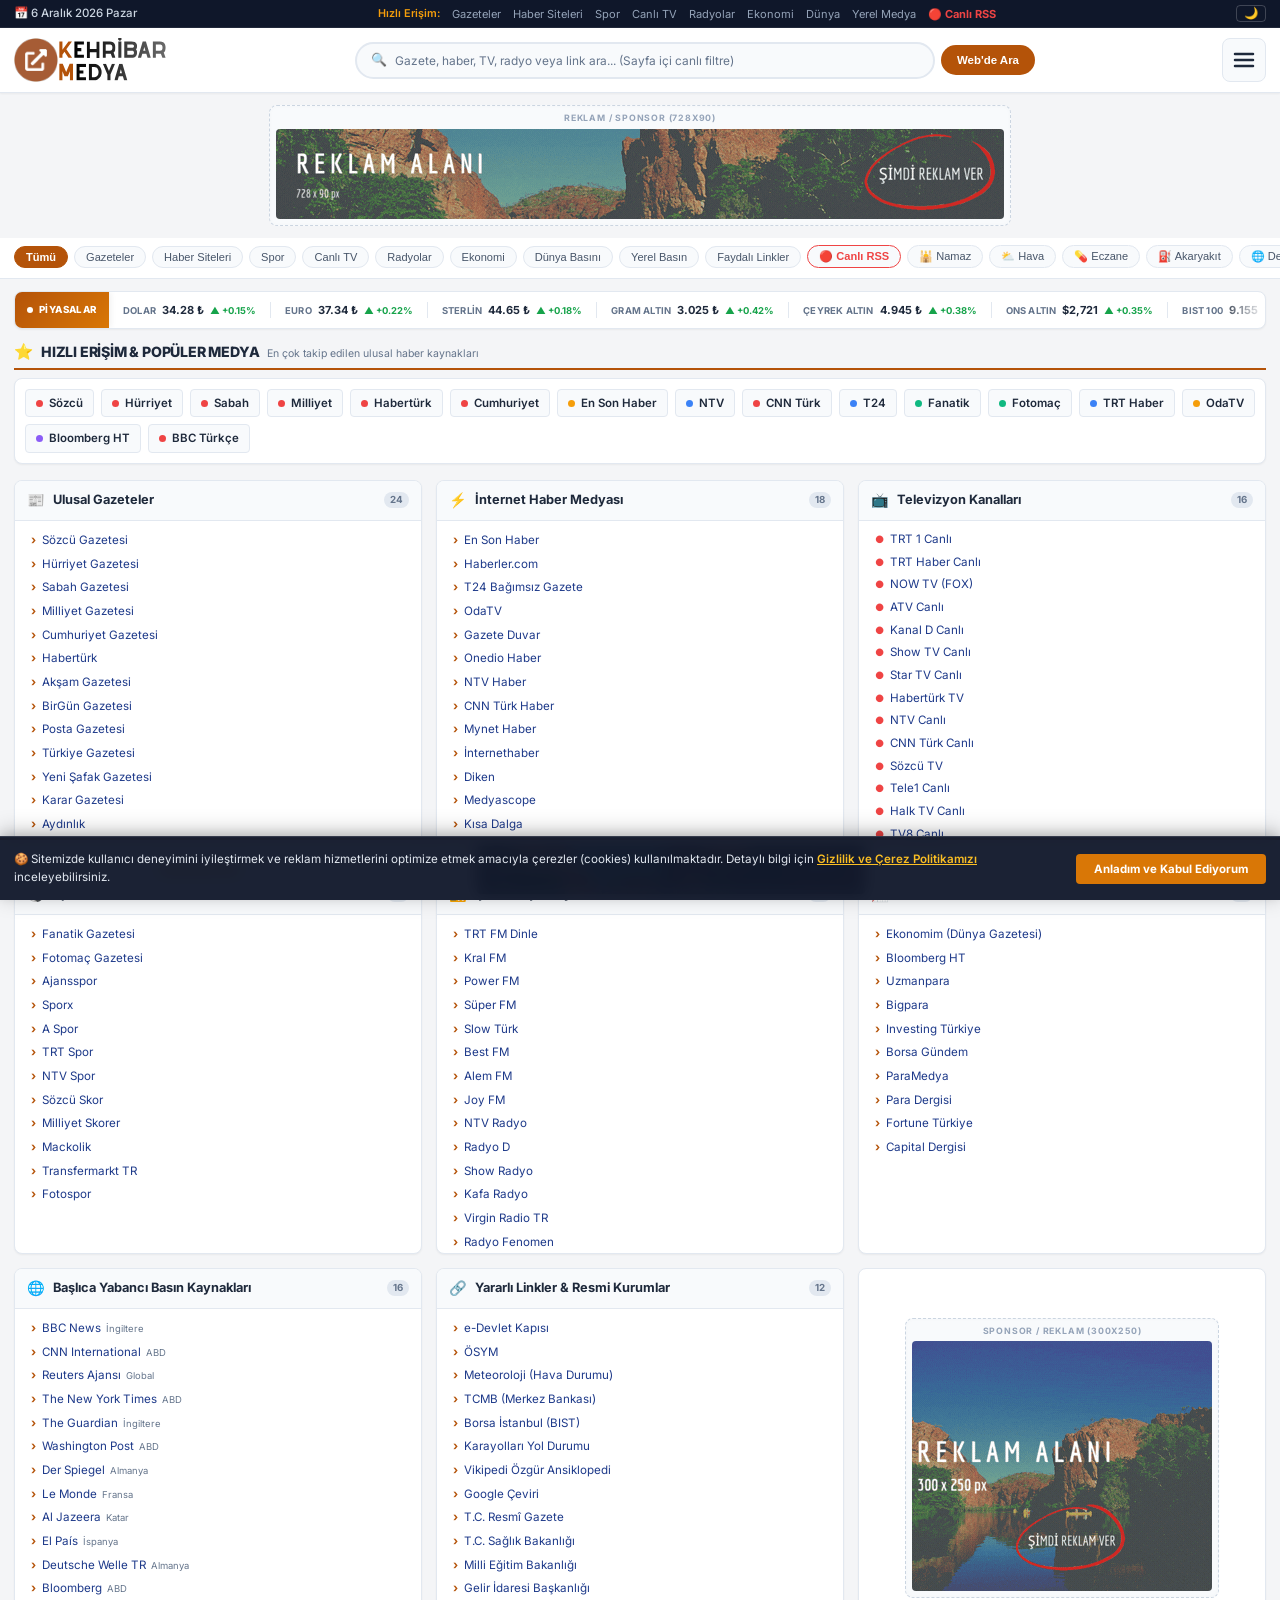
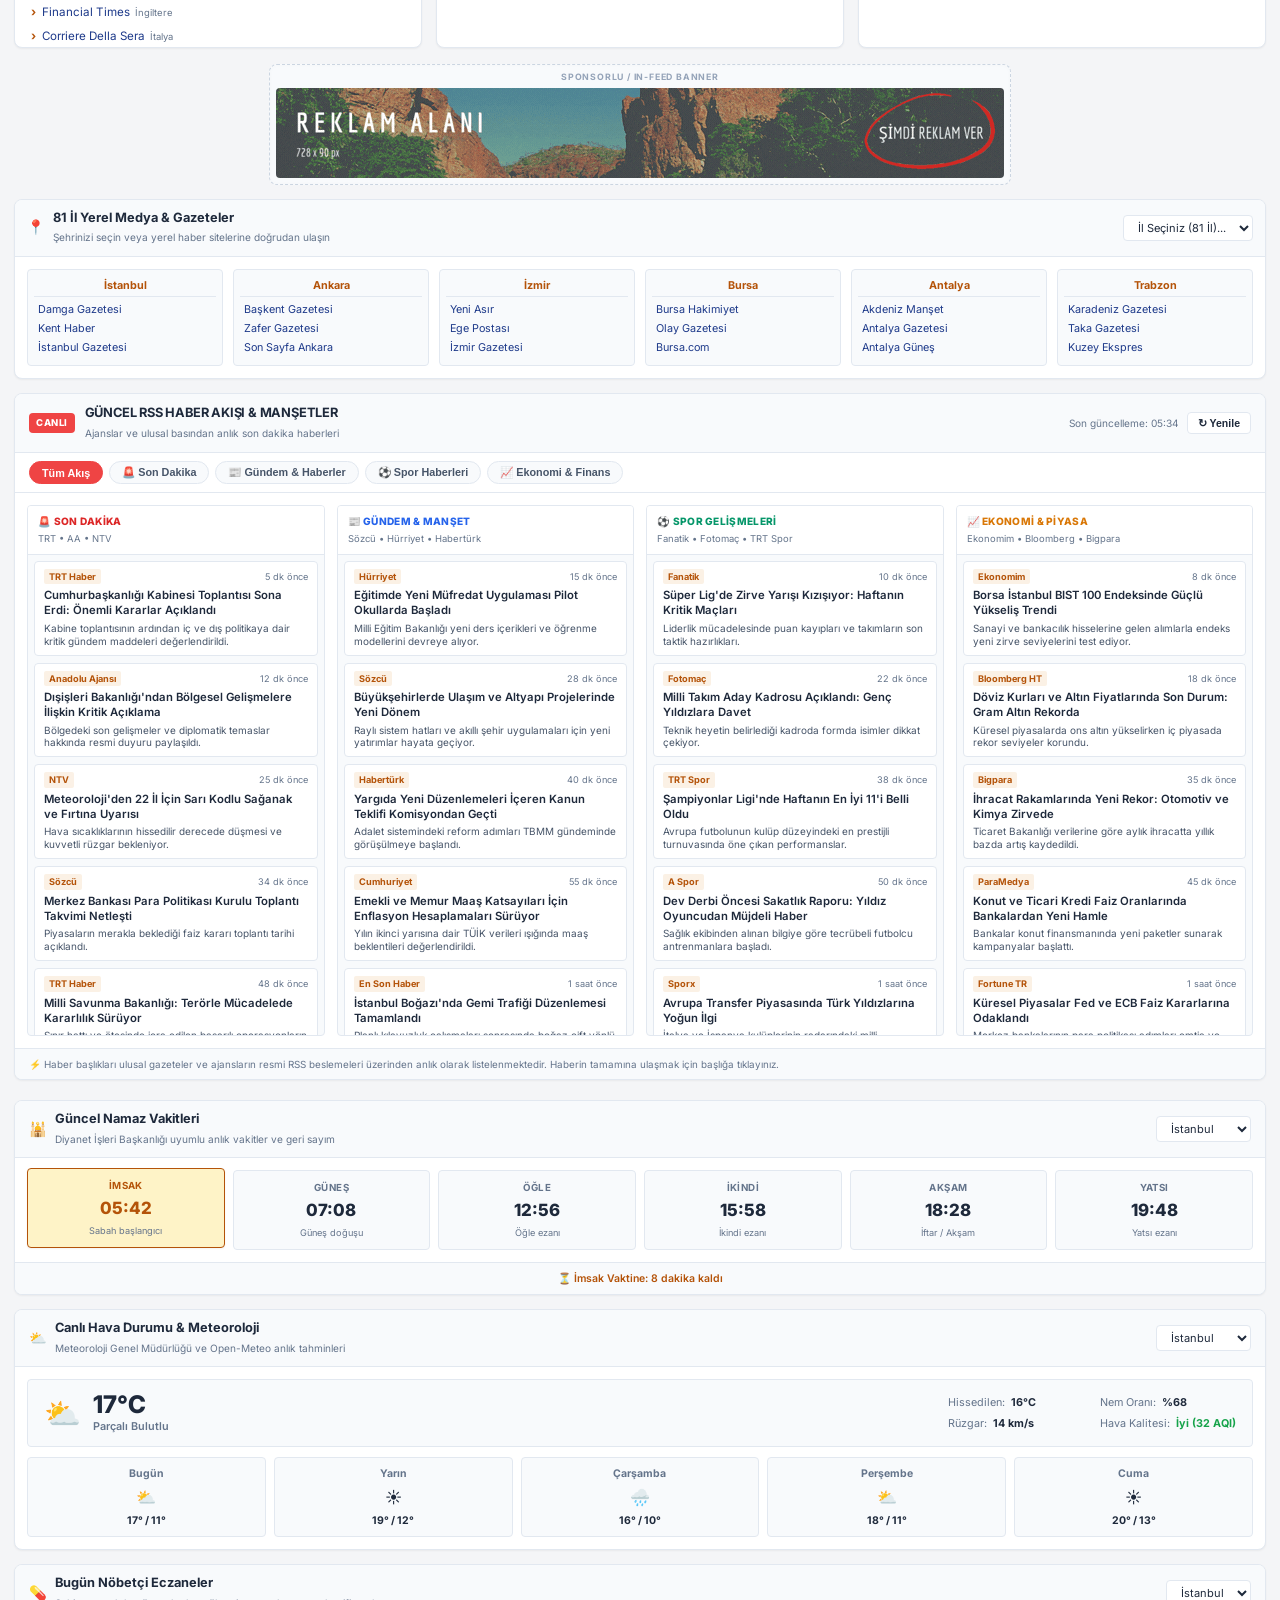
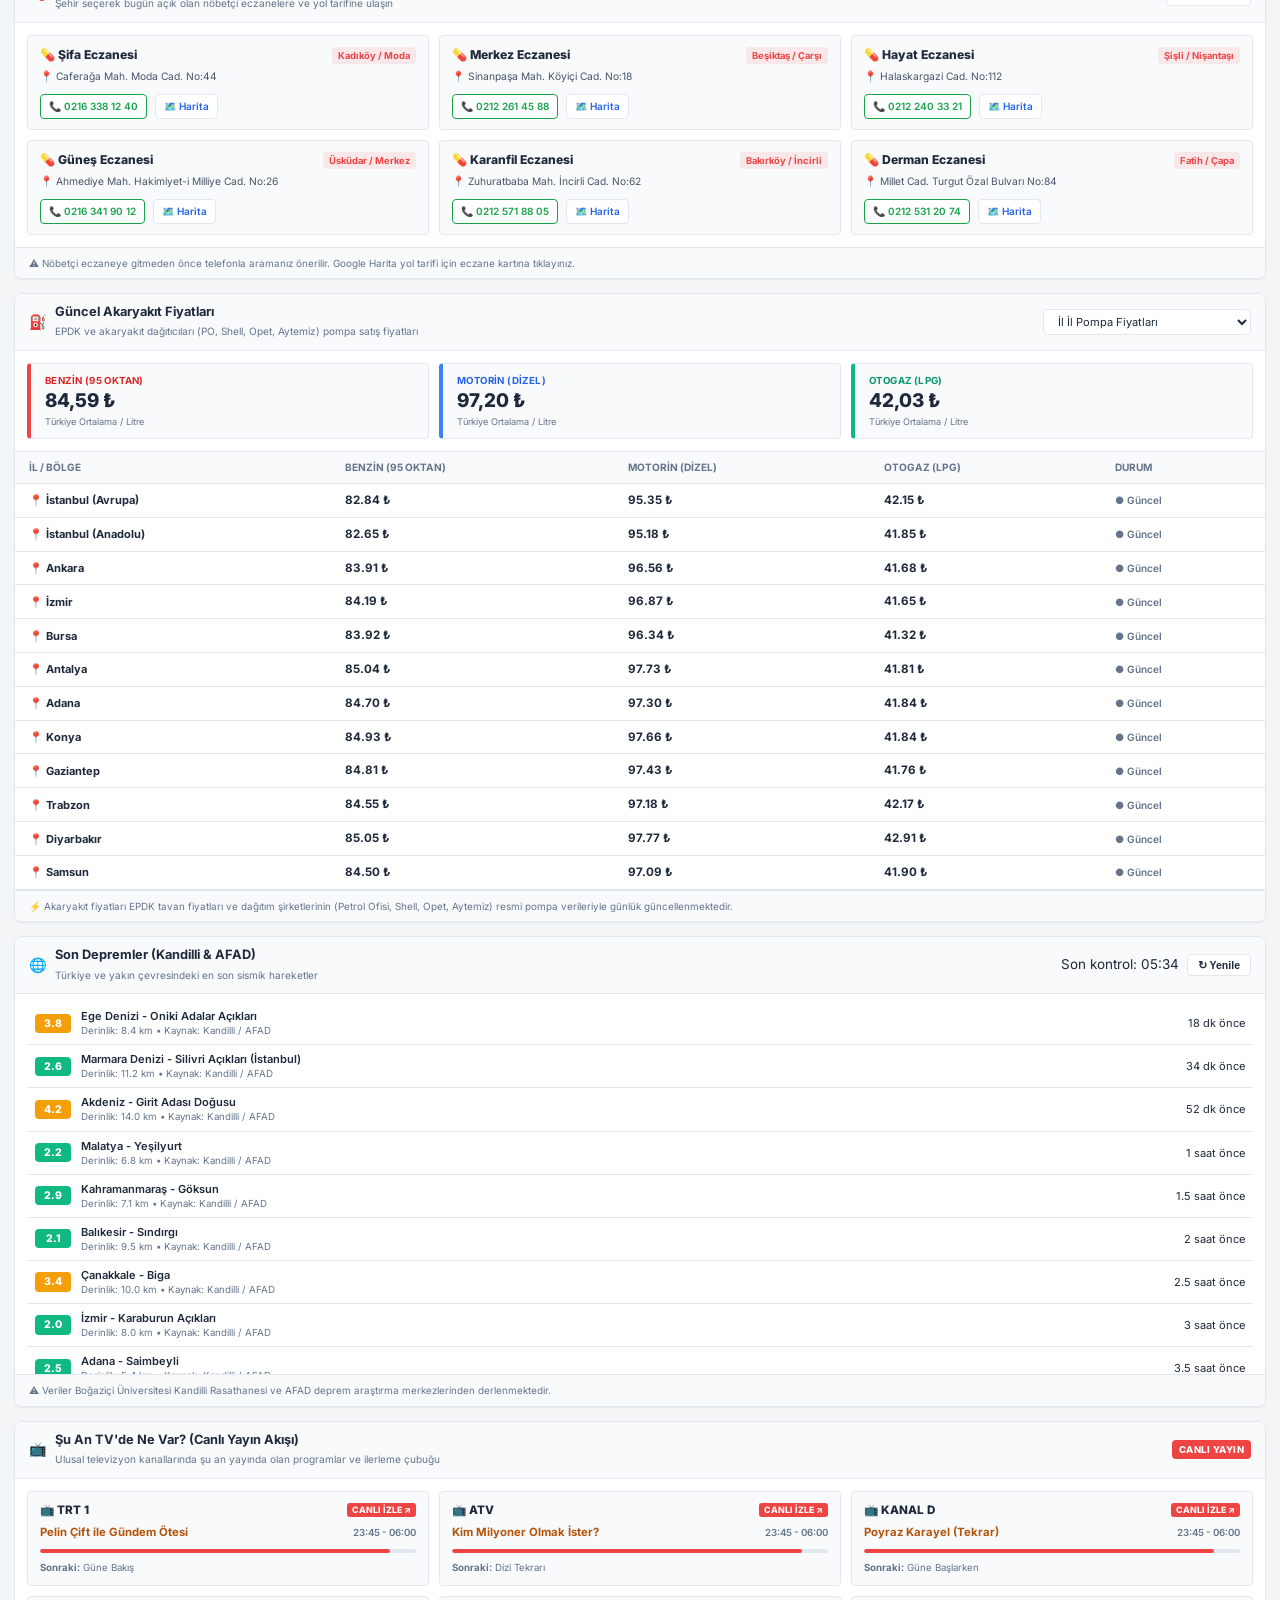
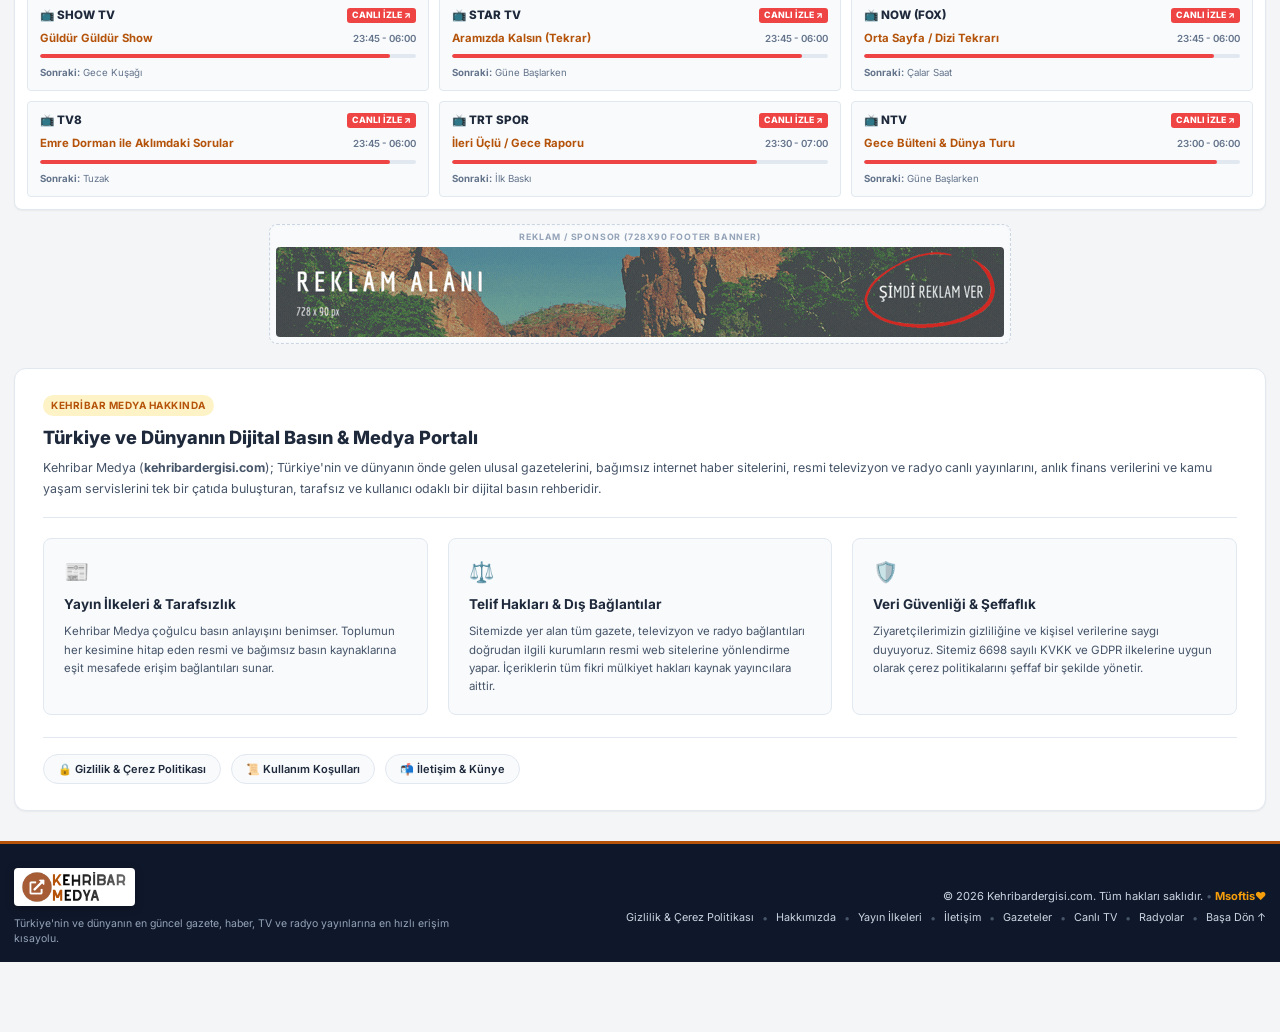
==== index.html @ aef040fc "feat: Google AdSense uyumlulugu icin gizlilik politikasi, hakkimizda bolumu ve cerez onayi eklendi" ====
<!DOCTYPE html>
<html lang="tr" prefix="og: https://ogp.me/ns#">
<head>
    <meta charset="UTF-8">
    <meta name="viewport" content="width=device-width, initial-scale=1.0, maximum-scale=5.0">
    <title>Kehribar Medya | Gazeteler, Canlı TV, Radyo ve Son Dakika Haber Portalı</title>
    
    <!-- Temel SEO Meta Etiketleri -->
    <meta name="description" content="Türkiye ve dünyanın en güncel ulusal gazeteleri, internet haber siteleri, canlı TV kanalları, online radyolar, borsa ve yaşam servislerine tek sayfadan ulaşın.">
    <meta name="keywords" content="gazeteler, haber siteleri, canlı tv izle, online radyo dinle, son dakika haberleri, spor basını, borsa döviz, namaz vakitleri, nöbetçi eczaneler, tv rehberi, kehribar medya, kehribar dergisi">
    <meta name="author" content="Kehribar Medya">
    <meta name="publisher" content="Kehribar Medya">
    <meta name="robots" content="index, follow, max-snippet:-1, max-image-preview:large, max-video-preview:-1">
    <meta name="googlebot" content="index, follow, max-snippet:-1, max-image-preview:large, max-video-preview:-1">
    <link rel="canonical" href="https://kehribardergisi.com/">
    <link rel="alternate" hreflang="tr" href="https://kehribardergisi.com/">
    <link rel="alternate" hreflang="x-default" href="https://kehribardergisi.com/">

    <!-- Mobil & PWA Ayarları -->
    <meta name="theme-color" content="#b45309">
    <meta name="mobile-web-app-capable" content="yes">
    <meta name="apple-mobile-web-app-capable" content="yes">
    <meta name="apple-mobile-web-app-status-bar-style" content="default">
    <meta name="apple-mobile-web-app-title" content="Kehribar">
    <meta name="format-detection" content="telephone=no">

    <!-- Open Graph (Facebook, WhatsApp, LinkedIn vb.) -->
    <meta property="og:locale" content="tr_TR">
    <meta property="og:type" content="website">
    <meta property="og:title" content="Kehribar Medya | Gazeteler, Canlı TV, Radyo ve Haber Portalı">
    <meta property="og:description" content="Türkiye ve dünyanın en güncel ulusal gazeteleri, internet haber siteleri, canlı TV kanalları, online radyolar ve borsa servislerine tek tıkla ulaşın.">
    <meta property="og:url" content="https://kehribardergisi.com/">
    <meta property="og:site_name" content="Kehribar Medya">
    <meta property="og:image" content="https://kehribardergisi.com/link.png">
    <meta property="og:image:secure_url" content="https://kehribardergisi.com/link.png">
    <meta property="og:image:width" content="512">
    <meta property="og:image:height" content="512">
    <meta property="og:image:alt" content="Kehribar Medya Logo ve İkonu">

    <!-- Twitter Cards (X) -->
    <meta name="twitter:card" content="summary_large_image">
    <meta name="twitter:title" content="Kehribar Medya | Gazeteler, Canlı TV, Radyo ve Haber Portalı">
    <meta name="twitter:description" content="Türkiye ve dünyanın en güncel ulusal gazeteleri, internet haber siteleri, canlı TV kanalları, online radyolar ve borsa servislerine tek tıkla ulaşın.">
    <meta name="twitter:image" content="https://kehribardergisi.com/link.png">
    <meta name="twitter:image:alt" content="Kehribar Medya Portalı">

    <!-- Google Fonts & Kaynak Önceliklendirmesi (Core Web Vitals) -->
    <link rel="preconnect" href="https://fonts.googleapis.com">
    <link rel="preconnect" href="https://fonts.gstatic.com" crossorigin>
    <link href="https://fonts.googleapis.com/css2?family=Inter:wght@400;500;600;700;800&display=swap" rel="stylesheet">
    <link rel="dns-prefetch" href="//pagead2.googlesyndication.com">
    <link rel="dns-prefetch" href="//api.open-meteo.com">
    <link rel="dns-prefetch" href="//api.aladhan.com">
    <link rel="dns-prefetch" href="//api.genelpara.com">

    <!-- Favicon & Mobil İkonlar -->
    <link rel="icon" type="image/png" href="link.png">
    <link rel="shortcut icon" type="image/png" href="link.png">
    <link rel="apple-touch-icon" href="link.png">

    <!-- Schema.org Yapılandırılmış Veri (JSON-LD - Google Rich Snippets & Knowledge Graph) -->
    <script type="application/ld+json">
    {
      "@context": "https://schema.org",
      "@graph": [
        {
          "@type": "WebSite",
          "@id": "https://kehribardergisi.com/#website",
          "url": "https://kehribardergisi.com/",
          "name": "Kehribar Medya",
          "alternateName": ["Kehribar Dergisi", "Kehribar Gazeteler ve Medya Portalı"],
          "description": "Türkiye ve dünya gündemine tek sayfadan ulaşın. Ulusal gazeteler, internet haber siteleri, canlı TV kanalları, online radyolar ve borsa.",
          "inLanguage": "tr",
          "potentialAction": {
            "@type": "SearchAction",
            "target": {
              "@type": "EntryPoint",
              "urlTemplate": "https://kehribardergisi.com/?q={search_term_string}"
            },
            "query-input": "required name=search_term_string"
          }
        },
        {
          "@type": "NewsMediaOrganization",
          "@id": "https://kehribardergisi.com/#organization",
          "name": "Kehribar Medya",
          "url": "https://kehribardergisi.com/",
          "logo": {
            "@type": "ImageObject",
            "url": "https://kehribardergisi.com/logo.svg",
            "width": 350,
            "height": 100
          },
          "sameAs": [
            "https://msoftis.github.io/page/"
          ]
        },
        {
          "@type": "ItemList",
          "@id": "https://kehribardergisi.com/#categories",
          "name": "Kehribar Medya Ana Kategorileri",
          "itemListElement": [
            {
              "@type": "SiteNavigationElement",
              "position": 1,
              "name": "Ulusal Gazeteler",
              "url": "https://kehribardergisi.com/#ulusal-gazeteler"
            },
            {
              "@type": "SiteNavigationElement",
              "position": 2,
              "name": "İnternet Haber Siteleri",
              "url": "https://kehribardergisi.com/#haber-siteleri"
            },
            {
              "@type": "SiteNavigationElement",
              "position": 3,
              "name": "Spor Basını",
              "url": "https://kehribardergisi.com/#spor-basini"
            },
            {
              "@type": "SiteNavigationElement",
              "position": 4,
              "name": "Canlı TV Kanalları",
              "url": "https://kehribardergisi.com/#canli-tv"
            },
            {
              "@type": "SiteNavigationElement",
              "position": 5,
              "name": "Çevrim İçi Radyolar",
              "url": "https://kehribardergisi.com/#radyolar"
            },
            {
              "@type": "SiteNavigationElement",
              "position": 6,
              "name": "Ekonomi & Finans",
              "url": "https://kehribardergisi.com/#ekonomi"
            },
            {
              "@type": "SiteNavigationElement",
              "position": 7,
              "name": "Canlı RSS Haber Akışı",
              "url": "https://kehribardergisi.com/#canli-rss"
            },
            {
              "@type": "SiteNavigationElement",
              "position": 8,
              "name": "Namaz Vakitleri",
              "url": "https://kehribardergisi.com/#namaz-vakitleri"
            },
            {
              "@type": "SiteNavigationElement",
              "position": 9,
              "name": "Hava Durumu",
              "url": "https://kehribardergisi.com/#hava-durumu"
            },
            {
              "@type": "SiteNavigationElement",
              "position": 10,
              "name": "Nöbetçi Eczaneler",
              "url": "https://kehribardergisi.com/#nobetci-eczaneler"
            },
            {
              "@type": "SiteNavigationElement",
              "position": 11,
              "name": "Akaryakıt Fiyatları",
              "url": "https://kehribardergisi.com/#akaryakit-fiyatlari"
            },
            {
              "@type": "SiteNavigationElement",
              "position": 12,
              "name": "Son Depremler",
              "url": "https://kehribardergisi.com/#son-depremler"
            },
            {
              "@type": "SiteNavigationElement",
              "position": 13,
              "name": "TV Rehberi",
              "url": "https://kehribardergisi.com/#tv-rehberi"
            }
          ]
        }
      ]
    }
    </script>

    <!-- CSS -->
    <link rel="stylesheet" href="style.css?v=3.1">
    
    <!-- Google AdSense Otomatik Reklamlar & Doğrulama -->
    <script async src="https://pagead2.googlesyndication.com/pagead/js/adsbygoogle.js?client=ca-pub-2401373246538934" crossorigin="anonymous"></script>
</head>
<body data-theme="light">

    <!-- ÜST BİLGİ & DUYURU ÇUBUĞU -->
    <div class="top-ticker-bar">
        <div class="container ticker-inner">
            <div class="ticker-date" id="current-date">Yükleniyor...</div>
            <div class="ticker-links">
                <span class="ticker-badge">Hızlı Erişim:</span>
                <a href="#ulusal-gazeteler">Gazeteler</a>
                <a href="#haber-siteleri">Haber Siteleri</a>
                <a href="#spor-basini">Spor</a>
                <a href="#canli-tv">Canlı TV</a>
                <a href="#radyolar">Radyolar</a>
                <a href="#ekonomi">Ekonomi</a>
                <a href="#dunya-basini">Dünya</a>
                <a href="#yerel-basin">Yerel Medya</a>
                <a href="#canli-rss" style="color: #ef4444; font-weight: 700;">🔴 Canlı RSS</a>
            </div>
            <div class="ticker-right">
                <button id="theme-toggle" class="theme-toggle-btn" title="Karanlık/Aydınlık Tema Değiştir">🌙</button>
            </div>
        </div>
    </div>

    <!-- ANA HEADER BÖLÜMÜ -->
    <header class="main-header sticky-header">
        <div class="container header-container">
            
            <!-- EN SOLDA ŞIK BAŞLIK -->
            <div class="header-brand">
                <a href="./" class="brand-link" title="Kehribar Medya Ana Sayfa">
                    <img src="logo.svg?v=2" alt="Kehribar Medya" class="brand-logo-img">
                </a>
                <h1 class="visually-hidden">Kehribar Medya | Gazeteler, Canlı TV, İnternet Haber Siteleri ve Medya Portalı</h1>
            </div>

            <!-- ORTADA UZUN ARAMA ALANI -->
            <div class="header-search">
                <form id="search-form" class="search-form" onsubmit="event.preventDefault(); handleWebSearch();">
                    <div class="search-input-wrapper">
                        <span class="search-icon">🔍</span>
                        <input 
                            type="search" 
                            id="global-search" 
                            class="search-input" 
                            placeholder="Gazete, haber, TV, radyo veya link ara... (Sayfa içi canlı filtre)" 
                            autocomplete="off"
                            spellcheck="false"
                        >
                        <button type="button" id="search-clear" class="search-clear" title="Temizle" style="display: none;">✕</button>
                    </div>
                    <button type="submit" class="search-btn" title="Google'da Ara">Web'de Ara</button>
                </form>
                <div id="search-counter" class="search-counter" style="display: none;"></div>
            </div>

            <!-- EN SAĞDA SATILIK ETİKETİ & HAMBURGER MENÜ -->
            <div class="header-actions">
                <button type="button" id="sale-badge-btn" class="domain-sale-badge" style="display: none !important;" title="Bu alan adı ve portal satılıktır (49$) - Detayları ve teklifi gör">
                    <span class="sale-pulse"></span>
                    <span class="sale-tag">SATILIK</span>
                    <strong class="sale-price">49$</strong>
                </button>
                <button id="menu-btn" class="hamburger-btn" aria-label="Menü" title="Menü">
                    <svg class="hamburger-icon" width="24" height="24" viewBox="0 0 24 24" fill="none" stroke="currentColor" stroke-width="2.5" stroke-linecap="round" stroke-linejoin="round">
                        <line x1="3" y1="6" x2="21" y2="6"></line>
                        <line x1="3" y1="12" x2="21" y2="12"></line>
                        <line x1="3" y1="18" x2="21" y2="18"></line>
                    </svg>
                </button>
            </div>

        </div>
    </header>

    <!-- SLIDE-OVER YAN MENÜ (DRAWER) -->
    <div id="menu-backdrop" class="menu-backdrop"></div>
    <aside id="side-drawer" class="side-drawer" aria-hidden="true">
        <div class="drawer-header">
            <div class="drawer-title">
                <img src="logo.svg?v=2" alt="Kehribar Medya" class="drawer-logo-img">
            </div>
            <button id="menu-close" class="drawer-close-btn" aria-label="Menüyü Kapat">✕</button>
        </div>
        <div class="drawer-body">
            <!-- HAMBURGER MENÜ İÇİ CANLI ARAMA ALANI (MOBİL İÇİN BİRİNCİL) -->
            <div class="drawer-search-section">
                <form id="drawer-search-form" class="drawer-search-form" onsubmit="event.preventDefault(); handleDrawerWebSearch();">
                    <div class="drawer-input-wrapper">
                        <span class="drawer-search-icon">🔍</span>
                        <input 
                            type="search" 
                            id="drawer-search" 
                            class="drawer-search-input" 
                            placeholder="Site, gazete, haber veya link ara..." 
                            autocomplete="off"
                            spellcheck="false"
                        >
                        <button type="button" id="drawer-search-clear" class="drawer-search-clear" title="Temizle" style="display: none;">✕</button>
                    </div>
                    <button type="submit" class="drawer-search-btn" title="Web'de Ara">Ara</button>
                </form>
                <div id="drawer-search-counter" class="drawer-search-counter" style="display: none;"></div>
            </div>

            <div class="drawer-section">
                <h4>Medya Kategorileri</h4>
                <ul class="drawer-nav">
                    <li><a href="#populer" class="drawer-link"><span class="nav-ico">⭐</span> En Popüler Kısayollar</a></li>
                    <li><a href="#ulusal-gazeteler" class="drawer-link"><span class="nav-ico">📰</span> Ulusal Gazeteler</a></li>
                    <li><a href="#haber-siteleri" class="drawer-link"><span class="nav-ico">⚡</span> İnternet Haber Medyası</a></li>
                    <li><a href="#spor-basini" class="drawer-link"><span class="nav-ico">⚽</span> Spor Gazeteleri & Siteleri</a></li>
                    <li><a href="#canli-tv" class="drawer-link"><span class="nav-ico">📺</span> Canlı TV Kanalları</a></li>
                    <li><a href="#radyolar" class="drawer-link"><span class="nav-ico">📻</span> Çevrim İçi Radyolar</a></li>
                    <li><a href="#ekonomi" class="drawer-link"><span class="nav-ico">📈</span> Ekonomi & Finans</a></li>
                    <li><a href="#dunya-basini" class="drawer-link"><span class="nav-ico">🌐</span> Başlıca Yabancı Basın</a></li>
                    <li><a href="#yerel-basin" class="drawer-link"><span class="nav-ico">📍</span> 81 İl Yerel Medya Fihristi</a></li>
                    <li><a href="#yararli-linkler" class="drawer-link"><span class="nav-ico">🔗</span> Yararlı Linkler & Resmi Siteler</a></li>
                    <li><a href="#canli-rss" class="drawer-link" style="color: #ef4444; font-weight: 700;"><span class="nav-ico">🔴</span> Canlı RSS Haber Akışı</a></li>
                    <li><a href="#namaz-vakitleri" class="drawer-link"><span class="nav-ico">🕌</span> Namaz Vakitleri</a></li>
                    <li><a href="#hava-durumu" class="drawer-link"><span class="nav-ico">⛅</span> Hava Durumu</a></li>
                    <li><a href="#nobetci-eczane" class="drawer-link"><span class="nav-ico">💊</span> Nöbetçi Eczaneler</a></li>
                    <li><a href="#akaryakit-fiyatlari" class="drawer-link"><span class="nav-ico">⛽</span> Akaryakıt Fiyatları</a></li>
                    <li><a href="#son-depremler" class="drawer-link"><span class="nav-ico">🌐</span> Son Depremler</a></li>
                    <li><a href="#tv-rehberi" class="drawer-link"><span class="nav-ico">📺</span> TV Rehberi (Şu An TV'de)</a></li>
                </ul>
            </div>

            <div class="drawer-section">
                <h4>Sayfa Özellikleri</h4>
                <div class="drawer-feature-box">
                    <p><strong>Tek Tıkla Erişim:</strong> Tüm haber ve medya kaynaklarına aracı olmadan doğrudan ulaşın.</p>
                    <p><strong>Canlı Filtreleme:</strong> Arama kutusuna yazarak aradığınız siteyi saniyeler içinde bulun.</p>
                </div>
            </div>

            <div class="drawer-section ad-info-section drawer-sale-box" style="display: none !important;">
                <h4>Alan Adı & Web Sitesi Satışı</h4>
                <p><strong>kehribardergisi.com</strong> alan adı ve tüm medya portalı <strong>49$</strong> bedelle satışta!</p>
                <button type="button" id="drawer-sale-btn" class="drawer-btn open-sale-modal">Satılık Detaylarını İncele (49$)</button>
            </div>
        </div>
        <div class="drawer-footer">
            <span>&copy; 2026 Kehribar Medya Portalı</span>
        </div>
    </aside>

    <!-- ÜST GOOGLE ADSENSE ALANI (728x90 Leaderboard / Responsive) -->
    <div id="ad-top-leaderboard-container" class="container ad-wrapper ad-top-leaderboard">
        <div class="ad-card">
            <div class="ad-tag">REKLAM / ADSENSE (728x90)</div>
            <div class="ad-content ad-728x90">
                <!-- Google AdSense Kodu Buraya Yerleştirilir -->
                <ins class="adsbygoogle"
                     style="display:block"
                     data-ad-client="ca-pub-2401373246538934"
                     data-ad-slot="1234567890"
                     data-ad-format="horizontal"
                     data-full-width-responsive="true"></ins>
                <div class="ad-placeholder-text">
                    <strong>Google AdSense Leaderboard Alanı</strong>
                    <span>(Yüksek Tıklanma Oranlı Üst Reklam Bölgesi)</span>
                </div>
            </div>
        </div>
    </div>

    <!-- HIZLI KATEGORİ BUTONLARI (SUB-NAV CHIPS) -->
    <nav class="category-nav-bar">
        <div class="container category-chips">
            <button class="chip active" data-filter="all">Tümü</button>
            <button class="chip" data-filter="gazeteler">Gazeteler</button>
            <button class="chip" data-filter="haberler">Haber Siteleri</button>
            <button class="chip" data-filter="spor">Spor</button>
            <button class="chip" data-filter="tv">Canlı TV</button>
            <button class="chip" data-filter="radyo">Radyolar</button>
            <button class="chip" data-filter="ekonomi">Ekonomi</button>
            <button class="chip" data-filter="yabanci">Dünya Basını</button>
            <button class="chip" data-filter="yerel">Yerel Basın</button>
            <button class="chip" data-filter="yararli">Faydalı Linkler</button>
            <button class="chip chip-rss" data-filter="rss" style="border-color: #ef4444; color: #ef4444; font-weight: 700;">🔴 Canlı RSS</button>
            <button class="chip" data-filter="namaz">🕌 Namaz</button>
            <button class="chip" data-filter="hava">⛅ Hava</button>
            <button class="chip" data-filter="eczane">💊 Eczane</button>
            <button class="chip" data-filter="akaryakit">⛽ Akaryakıt</button>
            <button class="chip" data-filter="deprem">🌐 Deprem</button>
            <button class="chip" data-filter="tvrehber">📺 TV Rehberi</button>
        </div>
    </nav>

    <!-- ANA İÇERİK DÜZENİ -->
    <main class="main-content container">

        <!-- CANLI PİYASA VERİLERİ BANDI (SAĞDAN SOLA KESİNTİSİZ AKIŞ) -->
        <div id="market-ticker-section" class="market-ticker-section">
            <div class="market-badge">
                <span class="market-live-dot"></span>
                <span class="market-badge-title">PİYASALAR</span>
            </div>
            <div class="market-marquee-viewport">
                <div id="market-track" class="market-marquee-track">
                    <!-- Dinamik Piyasa Verileri Yüklenecek -->
                </div>
            </div>
        </div>

        <!-- EN ÇOK ZİYARET EDİLENLER / POPÜLER VİTRİN -->
        <section id="populer" class="portal-section" data-category="populer">
            <div class="section-header">
                <span class="section-icon">⭐</span>
                <h2 class="section-title">Hızlı Erişim & Popüler Medya</h2>
                <span class="section-desc">En çok takip edilen ulusal haber kaynakları</span>
            </div>
            <div class="quick-links-grid">
                <a href="https://www.sozcu.com.tr/" target="_blank" rel="noopener noreferrer" class="quick-pill"><span class="dot red"></span>Sözcü</a>
                <a href="https://www.hurriyet.com.tr/" target="_blank" rel="noopener noreferrer" class="quick-pill"><span class="dot red"></span>Hürriyet</a>
                <a href="https://www.sabah.com.tr/" target="_blank" rel="noopener noreferrer" class="quick-pill"><span class="dot red"></span>Sabah</a>
                <a href="https://www.milliyet.com.tr/" target="_blank" rel="noopener noreferrer" class="quick-pill"><span class="dot red"></span>Milliyet</a>
                <a href="https://www.haberturk.com/" target="_blank" rel="noopener noreferrer" class="quick-pill"><span class="dot red"></span>Habertürk</a>
                <a href="https://www.cumhuriyet.com.tr/" target="_blank" rel="noopener noreferrer" class="quick-pill"><span class="dot red"></span>Cumhuriyet</a>
                <a href="https://www.ensonhaber.com/" target="_blank" rel="noopener noreferrer" class="quick-pill"><span class="dot amber"></span>En Son Haber</a>
                <a href="https://www.ntv.com.tr/" target="_blank" rel="noopener noreferrer" class="quick-pill"><span class="dot blue"></span>NTV</a>
                <a href="https://www.cnnturk.com/" target="_blank" rel="noopener noreferrer" class="quick-pill"><span class="dot red"></span>CNN Türk</a>
                <a href="https://t24.com.tr/" target="_blank" rel="noopener noreferrer" class="quick-pill"><span class="dot blue"></span>T24</a>
                <a href="https://www.fanatik.com.tr/" target="_blank" rel="noopener noreferrer" class="quick-pill"><span class="dot green"></span>Fanatik</a>
                <a href="https://www.fotomac.com.tr/" target="_blank" rel="noopener noreferrer" class="quick-pill"><span class="dot green"></span>Fotomaç</a>
                <a href="https://www.trthaber.com/" target="_blank" rel="noopener noreferrer" class="quick-pill"><span class="dot blue"></span>TRT Haber</a>
                <a href="https://www.odatv.com/" target="_blank" rel="noopener noreferrer" class="quick-pill"><span class="dot amber"></span>OdaTV</a>
                <a href="https://www.bloomberght.com/" target="_blank" rel="noopener noreferrer" class="quick-pill"><span class="dot purple"></span>Bloomberg HT</a>
                <a href="https://www.bbc.com/turkce" target="_blank" rel="noopener noreferrer" class="quick-pill"><span class="dot red"></span>BBC Türkçe</a>
            </div>
        </section>

        <!-- PORTAL 3 SÜTUNLU EŞİT BOYUTLU KARTLAR DÜZENİ -->
        <div class="portal-grid-layout">

            <!-- KUTU 1: ULUSAL GAZETELER -->
            <section id="ulusal-gazeteler" class="portal-card" data-category="gazeteler">
                <div class="card-head">
                    <span class="card-icon">📰</span>
                    <h3>Ulusal Gazeteler</h3>
                    <span class="badge-count">24</span>
                </div>
                <div class="link-list dense-list">
                    <a href="https://www.sozcu.com.tr/" target="_blank" rel="noopener noreferrer" class="media-link"><span class="bullet">›</span>Sözcü Gazetesi</a>
                    <a href="https://www.hurriyet.com.tr/" target="_blank" rel="noopener noreferrer" class="media-link"><span class="bullet">›</span>Hürriyet Gazetesi</a>
                    <a href="https://www.sabah.com.tr/" target="_blank" rel="noopener noreferrer" class="media-link"><span class="bullet">›</span>Sabah Gazetesi</a>
                    <a href="https://www.milliyet.com.tr/" target="_blank" rel="noopener noreferrer" class="media-link"><span class="bullet">›</span>Milliyet Gazetesi</a>
                    <a href="https://www.cumhuriyet.com.tr/" target="_blank" rel="noopener noreferrer" class="media-link"><span class="bullet">›</span>Cumhuriyet Gazetesi</a>
                    <a href="https://www.haberturk.com/" target="_blank" rel="noopener noreferrer" class="media-link"><span class="bullet">›</span>Habertürk</a>
                    <a href="https://www.aksam.com.tr/" target="_blank" rel="noopener noreferrer" class="media-link"><span class="bullet">›</span>Akşam Gazetesi</a>
                    <a href="https://www.birgun.net/" target="_blank" rel="noopener noreferrer" class="media-link"><span class="bullet">›</span>BirGün Gazetesi</a>
                    <a href="https://www.posta.com.tr/" target="_blank" rel="noopener noreferrer" class="media-link"><span class="bullet">›</span>Posta Gazetesi</a>
                    <a href="https://www.turkiyegazetesi.com.tr/" target="_blank" rel="noopener noreferrer" class="media-link"><span class="bullet">›</span>Türkiye Gazetesi</a>
                    <a href="https://www.yenisafak.com/" target="_blank" rel="noopener noreferrer" class="media-link"><span class="bullet">›</span>Yeni Şafak Gazetesi</a>
                    <a href="https://www.karar.com/" target="_blank" rel="noopener noreferrer" class="media-link"><span class="bullet">›</span>Karar Gazetesi</a>
                    <a href="https://www.aydinlik.com.tr/" target="_blank" rel="noopener noreferrer" class="media-link"><span class="bullet">›</span>Aydınlık</a>
                    <a href="https://www.takvim.com.tr/" target="_blank" rel="noopener noreferrer" class="media-link"><span class="bullet">›</span>Takvim Gazetesi</a>
                    <a href="https://www.evrensel.net/" target="_blank" rel="noopener noreferrer" class="media-link"><span class="bullet">›</span>Evrensel Gazetesi</a>
                    <a href="https://www.yeniakit.com.tr/" target="_blank" rel="noopener noreferrer" class="media-link"><span class="bullet">›</span>Yeni Akit Gazetesi</a>
                    <a href="https://www.milligazete.com.tr/" target="_blank" rel="noopener noreferrer" class="media-link"><span class="bullet">›</span>Milli Gazete</a>
                    <a href="https://www.turkgun.com/" target="_blank" rel="noopener noreferrer" class="media-link"><span class="bullet">›</span>Türkgün Gazetesi</a>
                    <a href="https://www.korkusuz.com.tr/" target="_blank" rel="noopener noreferrer" class="media-link"><span class="bullet">›</span>Korkusuz Gazetesi</a>
                    <a href="https://www.yenicaggazetesi.com.tr/" target="_blank" rel="noopener noreferrer" class="media-link"><span class="bullet">›</span>Yeniçağ Gazetesi</a>
                    <a href="https://www.yeniasya.com.tr/" target="_blank" rel="noopener noreferrer" class="media-link"><span class="bullet">›</span>Yeni Asya Gazetesi</a>
                    <a href="https://www.yenimesaj.com.tr/" target="_blank" rel="noopener noreferrer" class="media-link"><span class="bullet">›</span>Yeni Mesaj Gazetesi</a>
                    <a href="https://www.stargazete.com/" target="_blank" rel="noopener noreferrer" class="media-link"><span class="bullet">›</span>Star Gazetesi</a>
                    <a href="https://www.dirilispostasi.com/" target="_blank" rel="noopener noreferrer" class="media-link"><span class="bullet">›</span>Diriliş Postası</a>
                </div>
            </section>

            <!-- KUTU 2: İNTERNET HABER MEDYASI -->
            <section id="haber-siteleri" class="portal-card" data-category="haberler">
                <div class="card-head">
                    <span class="card-icon">⚡</span>
                    <h3>İnternet Haber Medyası</h3>
                    <span class="badge-count">18</span>
                </div>
                <div class="link-list dense-list">
                    <a href="https://www.ensonhaber.com/" target="_blank" rel="noopener noreferrer" class="media-link"><span class="bullet">›</span>En Son Haber</a>
                    <a href="https://www.haberler.com/" target="_blank" rel="noopener noreferrer" class="media-link"><span class="bullet">›</span>Haberler.com</a>
                    <a href="https://t24.com.tr/" target="_blank" rel="noopener noreferrer" class="media-link"><span class="bullet">›</span>T24 Bağımsız Gazete</a>
                    <a href="https://www.odatv.com/" target="_blank" rel="noopener noreferrer" class="media-link"><span class="bullet">›</span>OdaTV</a>
                    <a href="https://www.gazeteduvar.com.tr/" target="_blank" rel="noopener noreferrer" class="media-link"><span class="bullet">›</span>Gazete Duvar</a>
                    <a href="https://www.onedio.com/haber" target="_blank" rel="noopener noreferrer" class="media-link"><span class="bullet">›</span>Onedio Haber</a>
                    <a href="https://www.ntv.com.tr/" target="_blank" rel="noopener noreferrer" class="media-link"><span class="bullet">›</span>NTV Haber</a>
                    <a href="https://www.cnnturk.com/" target="_blank" rel="noopener noreferrer" class="media-link"><span class="bullet">›</span>CNN Türk Haber</a>
                    <a href="https://www.mynet.com/haber" target="_blank" rel="noopener noreferrer" class="media-link"><span class="bullet">›</span>Mynet Haber</a>
                    <a href="https://www.internethaber.com/" target="_blank" rel="noopener noreferrer" class="media-link"><span class="bullet">›</span>İnternethaber</a>
                    <a href="https://www.diken.com.tr/" target="_blank" rel="noopener noreferrer" class="media-link"><span class="bullet">›</span>Diken</a>
                    <a href="https://medyascope.tv/" target="_blank" rel="noopener noreferrer" class="media-link"><span class="bullet">›</span>Medyascope</a>
                    <a href="https://kisadalga.net/" target="_blank" rel="noopener noreferrer" class="media-link"><span class="bullet">›</span>Kısa Dalga</a>
                    <a href="https://bianet.org/" target="_blank" rel="noopener noreferrer" class="media-link"><span class="bullet">›</span>Bianet</a>
                    <a href="https://www.gercekgundem.com/" target="_blank" rel="noopener noreferrer" class="media-link"><span class="bullet">›</span>Gerçek Gündem</a>
                    <a href="https://www.indyturk.com/" target="_blank" rel="noopener noreferrer" class="media-link"><span class="bullet">›</span>Independent Türkçe</a>
                    <a href="https://www.f5haber.com/" target="_blank" rel="noopener noreferrer" class="media-link"><span class="bullet">›</span>F5 Haber</a>
                    <a href="https://www.haber3.com/" target="_blank" rel="noopener noreferrer" class="media-link"><span class="bullet">›</span>Haber 3</a>
                </div>
            </section>

            <!-- KUTU 3: TELEVİZYON KANALLARI -->
            <section id="canli-tv" class="portal-card" data-category="tv">
                <div class="card-head">
                    <span class="card-icon">📺</span>
                    <h3>Televizyon Kanalları</h3>
                    <span class="badge-count">16</span>
                </div>
                <div class="link-list dense-list">
                    <a href="https://www.trtizle.com/canli/tv/trt-1" target="_blank" rel="noopener noreferrer" class="media-link"><span class="bullet live-red">●</span>TRT 1 Canlı</a>
                    <a href="https://www.trthaber.com/canli-yayin-izle.html" target="_blank" rel="noopener noreferrer" class="media-link"><span class="bullet live-red">●</span>TRT Haber Canlı</a>
                    <a href="https://www.nowtv.com.tr/canli-yayin" target="_blank" rel="noopener noreferrer" class="media-link"><span class="bullet live-red">●</span>NOW TV (FOX)</a>
                    <a href="https://www.atv.com.tr/canli-yayin" target="_blank" rel="noopener noreferrer" class="media-link"><span class="bullet live-red">●</span>ATV Canlı</a>
                    <a href="https://www.kanald.com.tr/canli-yayin" target="_blank" rel="noopener noreferrer" class="media-link"><span class="bullet live-red">●</span>Kanal D Canlı</a>
                    <a href="https://www.showtv.com.tr/canli-yayin" target="_blank" rel="noopener noreferrer" class="media-link"><span class="bullet live-red">●</span>Show TV Canlı</a>
                    <a href="https://www.startv.com.tr/canli-yayin" target="_blank" rel="noopener noreferrer" class="media-link"><span class="bullet live-red">●</span>Star TV Canlı</a>
                    <a href="https://www.haberturk.com/canli-yayin" target="_blank" rel="noopener noreferrer" class="media-link"><span class="bullet live-red">●</span>Habertürk TV</a>
                    <a href="https://www.ntv.com.tr/canli-yayin/ntv" target="_blank" rel="noopener noreferrer" class="media-link"><span class="bullet live-red">●</span>NTV Canlı</a>
                    <a href="https://www.cnnturk.com/canli-yayin" target="_blank" rel="noopener noreferrer" class="media-link"><span class="bullet live-red">●</span>CNN Türk Canlı</a>
                    <a href="https://www.sozcu.com.tr/canli-tv/" target="_blank" rel="noopener noreferrer" class="media-link"><span class="bullet live-red">●</span>Sözcü TV</a>
                    <a href="https://tele1.com.tr/canli-yayin/" target="_blank" rel="noopener noreferrer" class="media-link"><span class="bullet live-red">●</span>Tele1 Canlı</a>
                    <a href="https://halktv.com.tr/canli-yayin" target="_blank" rel="noopener noreferrer" class="media-link"><span class="bullet live-red">●</span>Halk TV Canlı</a>
                    <a href="https://www.tv8.com.tr/canli-yayin" target="_blank" rel="noopener noreferrer" class="media-link"><span class="bullet live-red">●</span>TV8 Canlı</a>
                    <a href="https://haberglobal.com.tr/canli-yayin" target="_blank" rel="noopener noreferrer" class="media-link"><span class="bullet live-red">●</span>Haber Global</a>
                    <a href="https://www.ahaber.com.tr/canli-yayin" target="_blank" rel="noopener noreferrer" class="media-link"><span class="bullet live-red">●</span>A Haber Canlı</a>
                </div>
            </section>

            <!-- KUTU 4: SPOR BASINI & SİTELERİ -->
            <section id="spor-basini" class="portal-card" data-category="spor">
                <div class="card-head">
                    <span class="card-icon">⚽</span>
                    <h3>Spor Basını & Siteleri</h3>
                    <span class="badge-count">12</span>
                </div>
                <div class="link-list dense-list">
                    <a href="https://www.fanatik.com.tr/" target="_blank" rel="noopener noreferrer" class="media-link"><span class="bullet">›</span>Fanatik Gazetesi</a>
                    <a href="https://www.fotomac.com.tr/" target="_blank" rel="noopener noreferrer" class="media-link"><span class="bullet">›</span>Fotomaç Gazetesi</a>
                    <a href="https://www.ajansspor.com/" target="_blank" rel="noopener noreferrer" class="media-link"><span class="bullet">›</span>Ajansspor</a>
                    <a href="https://www.sporx.com/" target="_blank" rel="noopener noreferrer" class="media-link"><span class="bullet">›</span>Sporx</a>
                    <a href="https://www.aspor.com.tr/" target="_blank" rel="noopener noreferrer" class="media-link"><span class="bullet">›</span>A Spor</a>
                    <a href="https://www.trtspor.com.tr/" target="_blank" rel="noopener noreferrer" class="media-link"><span class="bullet">›</span>TRT Spor</a>
                    <a href="https://www.ntvspor.net/" target="_blank" rel="noopener noreferrer" class="media-link"><span class="bullet">›</span>NTV Spor</a>
                    <a href="https://www.sozcu.com.tr/skor/" target="_blank" rel="noopener noreferrer" class="media-link"><span class="bullet">›</span>Sözcü Skor</a>
                    <a href="https://www.milliyet.com.tr/skorer/" target="_blank" rel="noopener noreferrer" class="media-link"><span class="bullet">›</span>Milliyet Skorer</a>
                    <a href="https://www.mackolik.com/" target="_blank" rel="noopener noreferrer" class="media-link"><span class="bullet">›</span>Mackolik</a>
                    <a href="https://www.transfermarkt.com.tr/" target="_blank" rel="noopener noreferrer" class="media-link"><span class="bullet">›</span>Transfermarkt TR</a>
                    <a href="https://www.fotospor.com/" target="_blank" rel="noopener noreferrer" class="media-link"><span class="bullet">›</span>Fotospor</a>
                </div>
            </section>

            <!-- KUTU 5: ÇEVRİM İÇİ RADYOLAR -->
            <section id="radyolar" class="portal-card" data-category="radyo">
                <div class="card-head">
                    <span class="card-icon">📻</span>
                    <h3>Çevrim İçi Radyolar</h3>
                    <span class="badge-count">14</span>
                </div>
                <div class="link-list dense-list">
                    <a href="https://www.trtizle.com/canli/radyo/trt-fm" target="_blank" rel="noopener noreferrer" class="media-link"><span class="bullet">›</span>TRT FM Dinle</a>
                    <a href="https://kralmuzik.com.tr/kral-fm" target="_blank" rel="noopener noreferrer" class="media-link"><span class="bullet">›</span>Kral FM</a>
                    <a href="https://www.powerapp.com.tr/powerfm/" target="_blank" rel="noopener noreferrer" class="media-link"><span class="bullet">›</span>Power FM</a>
                    <a href="https://www.karnaval.com/radyolar/superfm" target="_blank" rel="noopener noreferrer" class="media-link"><span class="bullet">›</span>Süper FM</a>
                    <a href="https://www.slowturk.com.tr/canli-yayin" target="_blank" rel="noopener noreferrer" class="media-link"><span class="bullet">›</span>Slow Türk</a>
                    <a href="https://www.bestfm.com.tr/" target="_blank" rel="noopener noreferrer" class="media-link"><span class="bullet">›</span>Best FM</a>
                    <a href="https://www.alemfm.com/" target="_blank" rel="noopener noreferrer" class="media-link"><span class="bullet">›</span>Alem FM</a>
                    <a href="https://www.karnaval.com/radyolar/joyfm" target="_blank" rel="noopener noreferrer" class="media-link"><span class="bullet">›</span>Joy FM</a>
                    <a href="https://www.ntvradyo.com.tr/" target="_blank" rel="noopener noreferrer" class="media-link"><span class="bullet">›</span>NTV Radyo</a>
                    <a href="https://www.radyod.com/" target="_blank" rel="noopener noreferrer" class="media-link"><span class="bullet">›</span>Radyo D</a>
                    <a href="https://www.showradyo.com.tr/" target="_blank" rel="noopener noreferrer" class="media-link"><span class="bullet">›</span>Show Radyo</a>
                    <a href="https://www.kafaradyo.com/" target="_blank" rel="noopener noreferrer" class="media-link"><span class="bullet">›</span>Kafa Radyo</a>
                    <a href="https://www.karnaval.com/radyolar/virginradioturkiye" target="_blank" rel="noopener noreferrer" class="media-link"><span class="bullet">›</span>Virgin Radio TR</a>
                    <a href="https://www.radyofenomen.com/" target="_blank" rel="noopener noreferrer" class="media-link"><span class="bullet">›</span>Radyo Fenomen</a>
                </div>
            </section>

            <!-- KUTU 6: EKONOMİ & FİNANS PORTALLARI -->
            <section id="ekonomi" class="portal-card" data-category="ekonomi">
                <div class="card-head">
                    <span class="card-icon">📈</span>
                    <h3>Ekonomi & Finans Portalları</h3>
                    <span class="badge-count">10</span>
                </div>
                <div class="link-list dense-list">
                    <a href="https://www.ekonomim.com/" target="_blank" rel="noopener noreferrer" class="media-link"><span class="bullet">›</span>Ekonomim (Dünya Gazetesi)</a>
                    <a href="https://www.bloomberght.com/" target="_blank" rel="noopener noreferrer" class="media-link"><span class="bullet">›</span>Bloomberg HT</a>
                    <a href="https://uzmanpara.milliyet.com.tr/" target="_blank" rel="noopener noreferrer" class="media-link"><span class="bullet">›</span>Uzmanpara</a>
                    <a href="https://bigpara.hurriyet.com.tr/" target="_blank" rel="noopener noreferrer" class="media-link"><span class="bullet">›</span>Bigpara</a>
                    <a href="https://tr.investing.com/" target="_blank" rel="noopener noreferrer" class="media-link"><span class="bullet">›</span>Investing Türkiye</a>
                    <a href="https://www.borsagundem.net/" target="_blank" rel="noopener noreferrer" class="media-link"><span class="bullet">›</span>Borsa Gündem</a>
                    <a href="https://www.paramedya.com.tr/" target="_blank" rel="noopener noreferrer" class="media-link"><span class="bullet">›</span>ParaMedya</a>
                    <a href="https://www.paradergi.com.tr/" target="_blank" rel="noopener noreferrer" class="media-link"><span class="bullet">›</span>Para Dergisi</a>
                    <a href="https://www.fortuneturkey.com/" target="_blank" rel="noopener noreferrer" class="media-link"><span class="bullet">›</span>Fortune Türkiye</a>
                    <a href="https://www.capital.com.tr/" target="_blank" rel="noopener noreferrer" class="media-link"><span class="bullet">›</span>Capital Dergisi</a>
                </div>
            </section>

            <!-- KUTU 7: BAŞLICA YABANCI BASIN / DÜNYA -->
            <section id="dunya-basini" class="portal-card" data-category="yabanci">
                <div class="card-head">
                    <span class="card-icon">🌐</span>
                    <h3>Başlıca Yabancı Basın Kaynakları</h3>
                    <span class="badge-count">16</span>
                </div>
                <div class="link-list dense-list">
                    <a href="https://www.bbc.com/news" target="_blank" rel="noopener noreferrer" class="media-link"><span class="bullet">›</span>BBC News <span class="country-tag">İngiltere</span></a>
                    <a href="https://edition.cnn.com/" target="_blank" rel="noopener noreferrer" class="media-link"><span class="bullet">›</span>CNN International <span class="country-tag">ABD</span></a>
                    <a href="https://www.reuters.com/" target="_blank" rel="noopener noreferrer" class="media-link"><span class="bullet">›</span>Reuters Ajansı <span class="country-tag">Global</span></a>
                    <a href="https://www.nytimes.com/" target="_blank" rel="noopener noreferrer" class="media-link"><span class="bullet">›</span>The New York Times <span class="country-tag">ABD</span></a>
                    <a href="https://www.theguardian.com/" target="_blank" rel="noopener noreferrer" class="media-link"><span class="bullet">›</span>The Guardian <span class="country-tag">İngiltere</span></a>
                    <a href="https://www.washingtonpost.com/" target="_blank" rel="noopener noreferrer" class="media-link"><span class="bullet">›</span>Washington Post <span class="country-tag">ABD</span></a>
                    <a href="https://www.spiegel.de/" target="_blank" rel="noopener noreferrer" class="media-link"><span class="bullet">›</span>Der Spiegel <span class="country-tag">Almanya</span></a>
                    <a href="https://www.lemonde.fr/" target="_blank" rel="noopener noreferrer" class="media-link"><span class="bullet">›</span>Le Monde <span class="country-tag">Fransa</span></a>
                    <a href="https://www.aljazeera.com/" target="_blank" rel="noopener noreferrer" class="media-link"><span class="bullet">›</span>Al Jazeera <span class="country-tag">Katar</span></a>
                    <a href="https://elpais.com/" target="_blank" rel="noopener noreferrer" class="media-link"><span class="bullet">›</span>El País <span class="country-tag">İspanya</span></a>
                    <a href="https://www.dw.com/tr/" target="_blank" rel="noopener noreferrer" class="media-link"><span class="bullet">›</span>Deutsche Welle TR <span class="country-tag">Almanya</span></a>
                    <a href="https://www.bloomberg.com/" target="_blank" rel="noopener noreferrer" class="media-link"><span class="bullet">›</span>Bloomberg <span class="country-tag">ABD</span></a>
                    <a href="https://www.ft.com/" target="_blank" rel="noopener noreferrer" class="media-link"><span class="bullet">›</span>Financial Times <span class="country-tag">İngiltere</span></a>
                    <a href="https://www.corriere.it/" target="_blank" rel="noopener noreferrer" class="media-link"><span class="bullet">›</span>Corriere Della Sera <span class="country-tag">İtalya</span></a>
                    <a href="https://www.japantimes.co.jp/" target="_blank" rel="noopener noreferrer" class="media-link"><span class="bullet">›</span>The Japan Times <span class="country-tag">Japonya</span></a>
                    <a href="https://www.euronews.com/turkce" target="_blank" rel="noopener noreferrer" class="media-link"><span class="bullet">›</span>Euronews Türkçe <span class="country-tag">Avrupa</span></a>
                </div>
            </section>

            <!-- KUTU 8: YARARLI LİNKLER & RESMİ KURUMLAR -->
            <section id="yararli-linkler" class="portal-card" data-category="yararli">
                <div class="card-head">
                    <span class="card-icon">🔗</span>
                    <h3>Yararlı Linkler & Resmi Kurumlar</h3>
                    <span class="badge-count">12</span>
                </div>
                <div class="link-list dense-list">
                    <a href="https://www.turkiye.gov.tr/" target="_blank" rel="noopener noreferrer" class="media-link"><span class="bullet">›</span>e-Devlet Kapısı</a>
                    <a href="https://www.osym.gov.tr/" target="_blank" rel="noopener noreferrer" class="media-link"><span class="bullet">›</span>ÖSYM</a>
                    <a href="https://www.mgm.gov.tr/" target="_blank" rel="noopener noreferrer" class="media-link"><span class="bullet">›</span>Meteoroloji (Hava Durumu)</a>
                    <a href="https://www.tcmb.gov.tr/" target="_blank" rel="noopener noreferrer" class="media-link"><span class="bullet">›</span>TCMB (Merkez Bankası)</a>
                    <a href="https://www.borsaistanbul.com/" target="_blank" rel="noopener noreferrer" class="media-link"><span class="bullet">›</span>Borsa İstanbul (BIST)</a>
                    <a href="https://www.kgm.gov.tr/Sayfalar/KGM/SiteTr/YolDanisma/GunlukYolDurumuBulteni.aspx" target="_blank" rel="noopener noreferrer" class="media-link"><span class="bullet">›</span>Karayolları Yol Durumu</a>
                    <a href="https://tr.wikipedia.org/" target="_blank" rel="noopener noreferrer" class="media-link"><span class="bullet">›</span>Vikipedi Özgür Ansiklopedi</a>
                    <a href="https://translate.google.com/?hl=tr" target="_blank" rel="noopener noreferrer" class="media-link"><span class="bullet">›</span>Google Çeviri</a>
                    <a href="https://www.resmigazete.gov.tr/" target="_blank" rel="noopener noreferrer" class="media-link"><span class="bullet">›</span>T.C. Resmî Gazete</a>
                    <a href="https://www.saglik.gov.tr/" target="_blank" rel="noopener noreferrer" class="media-link"><span class="bullet">›</span>T.C. Sağlık Bakanlığı</a>
                    <a href="https://www.meb.gov.tr/" target="_blank" rel="noopener noreferrer" class="media-link"><span class="bullet">›</span>Milli Eğitim Bakanlığı</a>
                    <a href="https://www.gib.gov.tr/" target="_blank" rel="noopener noreferrer" class="media-link"><span class="bullet">›</span>Gelir İdaresi Başkanlığı</a>
                </div>
            </section>

            <!-- KUTU 9: GOOGLE ADSENSE 300x250 REKLAM ALANI (EŞİT BOYUTLU KART) -->
            <div id="ad-grid-rect-container" class="ad-card ad-card-grid">
                <div class="ad-tag">REKLAM / ADSENSE (300x250)</div>
                <div class="ad-content ad-300x250">
                    <ins class="adsbygoogle"
                         style="display:inline-block;width:300px;height:250px"
                         data-ad-client="ca-pub-2401373246538934"
                         data-ad-slot="9876543210"></ins>
                    <div class="ad-placeholder-text">
                        <strong>Google AdSense Orta Dikdörtgen</strong>
                        <span>300x250 / 300x600 Alanı</span>
                    </div>
                </div>
            </div>

        </div>

        <!-- ARA GOOGLE ADSENSE ALANI (BİLGİLENDİRİCİ GEÇİŞ BANNERI 728x90) -->
        <div id="ad-mid-banner-container" class="ad-wrapper ad-mid-banner">
            <div class="ad-card">
                <div class="ad-tag">REKLAM / ADSENSE (RESPONSIVE IN-FEED BANNER)</div>
                <div class="ad-content ad-infeed">
                    <ins class="adsbygoogle"
                         style="display:block"
                         data-ad-format="fluid"
                         data-ad-layout-key="-fb+5w+4e-db+86"
                         data-ad-client="ca-pub-2401373246538934"
                         data-ad-slot="5544332211"></ins>
                    <div class="ad-placeholder-text">
                        <strong>Google AdSense Yatay Akış İçi Banner</strong>
                        <span>(Kullanıcı akışına uyumlu, yüksek gelir getiren reklam yerleşimi)</span>
                    </div>
                </div>
            </div>
        </div>

        <!-- 81 İL YEREL MEDYA FİHRİSTİ & ARAMA ARACI -->
        <section id="yerel-basin" class="portal-card mt-section" data-category="yerel">
            <div class="card-head">
                <span class="card-icon">📍</span>
                <div>
                    <h3>81 İl Yerel Medya & Gazeteler</h3>
                    <span class="card-subtext">Şehrinizi seçin veya yerel haber sitelerine doğrudan ulaşın</span>
                </div>
                <div class="city-selector-wrapper">
                    <select id="city-select" class="city-select-dropdown" aria-label="İl Seçiniz">
                        <option value="">İl Seçiniz (81 İl)...</option>
                    </select>
                </div>
            </div>

            <div id="city-result-box" class="city-result-box" style="display: none;">
                <div class="city-result-title">
                    <span id="selected-city-name">Seçilen İl</span> Yerel Gazeteleri & Haber Siteleri:
                </div>
                <div id="city-links-container" class="city-links-grid"></div>
            </div>

            <!-- POPÜLER BÜYÜKŞEHİR YEREL BASIN LİNKLERİ -->
            <div class="popular-cities-grid">
                <div class="city-group">
                    <span class="city-label">İstanbul</span>
                    <a href="https://www.gazetedamga.com.tr/" target="_blank" rel="noopener noreferrer" class="media-link">Damga Gazetesi</a>
                    <a href="https://www.kenthaber.com/" target="_blank" rel="noopener noreferrer" class="media-link">Kent Haber</a>
                    <a href="https://www.istanbulgazetesi.com.tr/" target="_blank" rel="noopener noreferrer" class="media-link">İstanbul Gazetesi</a>
                </div>
                <div class="city-group">
                    <span class="city-label">Ankara</span>
                    <a href="https://www.baskentgazete.com.tr/" target="_blank" rel="noopener noreferrer" class="media-link">Başkent Gazetesi</a>
                    <a href="https://www.zafergazetesi.org/" target="_blank" rel="noopener noreferrer" class="media-link">Zafer Gazetesi</a>
                    <a href="https://www.sonsayfa.com/" target="_blank" rel="noopener noreferrer" class="media-link">Son Sayfa Ankara</a>
                </div>
                <div class="city-group">
                    <span class="city-label">İzmir</span>
                    <a href="https://www.yeniasir.com.tr/" target="_blank" rel="noopener noreferrer" class="media-link">Yeni Asır</a>
                    <a href="https://www.egepostasi.com/" target="_blank" rel="noopener noreferrer" class="media-link">Ege Postası</a>
                    <a href="https://www.izmirgazetesi.com.tr/" target="_blank" rel="noopener noreferrer" class="media-link">İzmir Gazetesi</a>
                </div>
                <div class="city-group">
                    <span class="city-label">Bursa</span>
                    <a href="https://www.bursahakimiyet.com.tr/" target="_blank" rel="noopener noreferrer" class="media-link">Bursa Hakimiyet</a>
                    <a href="https://www.olay.com.tr/" target="_blank" rel="noopener noreferrer" class="media-link">Olay Gazetesi</a>
                    <a href="https://www.bursa.com/" target="_blank" rel="noopener noreferrer" class="media-link">Bursa.com</a>
                </div>
                <div class="city-group">
                    <span class="city-label">Antalya</span>
                    <a href="https://www.akdenizmanset.com.tr/" target="_blank" rel="noopener noreferrer" class="media-link">Akdeniz Manşet</a>
                    <a href="https://www.antalyagazetesi.com.tr/" target="_blank" rel="noopener noreferrer" class="media-link">Antalya Gazetesi</a>
                    <a href="https://www.gunesgazetesi.net/" target="_blank" rel="noopener noreferrer" class="media-link">Antalya Güneş</a>
                </div>
                <div class="city-group">
                    <span class="city-label">Trabzon</span>
                    <a href="https://www.karadenizgazete.com.tr/" target="_blank" rel="noopener noreferrer" class="media-link">Karadeniz Gazetesi</a>
                    <a href="https://www.taka.com.tr/" target="_blank" rel="noopener noreferrer" class="media-link">Taka Gazetesi</a>
                    <a href="https://www.kuzeyekspres.com.tr/" target="_blank" rel="noopener noreferrer" class="media-link">Kuzey Ekspres</a>
                </div>
            </div>
        </section>

        <!-- CANLI RSS HABER AKIŞI BÖLÜMÜ (SON DAKİKA, GÜNDEM, SPOR, EKONOMİ) -->
        <section id="canli-rss" class="portal-card rss-portal-card mt-section" data-category="rss">
            <div class="card-head rss-card-head">
                <div class="rss-head-left">
                    <span class="live-pulse-badge">CANLI</span>
                    <div>
                        <h3 class="rss-main-title">GÜNCEL RSS HABER AKIŞI & MANŞETLER</h3>
                        <span class="card-subtext">Ajanslar ve ulusal basından anlık son dakika haberleri</span>
                    </div>
                </div>
                <div class="rss-head-actions">
                    <span id="rss-updated-badge" class="rss-time-badge">Az önce güncellendi</span>
                    <button id="rss-refresh-btn" class="rss-refresh-btn" title="Haberleri Şimdi Yenile">↻ Yenile</button>
                </div>
            </div>

            <!-- Kategori Sekmeleri -->
            <div class="rss-category-tabs">
                <button class="rss-tab active" data-rss-filter="all">Tüm Akış</button>
                <button class="rss-tab" data-rss-filter="sondakika">🚨 Son Dakika</button>
                <button class="rss-tab" data-rss-filter="gundem">📰 Gündem & Haberler</button>
                <button class="rss-tab" data-rss-filter="spor">⚽ Spor Haberleri</button>
                <button class="rss-tab" data-rss-filter="ekonomi">📈 Ekonomi & Finans</button>
            </div>

            <!-- RSS Haber Akış Izgarası (4 Sütunlu Kompakt Liste) -->
            <div id="rss-streams-container" class="rss-streams-grid">
                <!-- Sütun 1: Son Dakika & Gündem -->
                <div class="rss-column" data-rss-col="sondakika">
                    <div class="rss-col-header">
                        <span class="rss-col-badge badge-red">🚨 SON DAKİKA</span>
                        <span class="rss-sources">TRT • AA • NTV</span>
                    </div>
                    <div id="rss-col-sondakika" class="rss-items-list">
                        <!-- Otomatik Yüklenecek -->
                    </div>
                </div>

                <!-- Sütun 2: Manşetler & Haberler -->
                <div class="rss-column" data-rss-col="gundem">
                    <div class="rss-col-header">
                        <span class="rss-col-badge badge-blue">📰 GÜNDEM & MANŞET</span>
                        <span class="rss-sources">Sözcü • Hürriyet • Habertürk</span>
                    </div>
                    <div id="rss-col-gundem" class="rss-items-list">
                        <!-- Otomatik Yüklenecek -->
                    </div>
                </div>

                <!-- Sütun 3: Spor Basını & Transferler -->
                <div class="rss-column" data-rss-col="spor">
                    <div class="rss-col-header">
                        <span class="rss-col-badge badge-green">⚽ SPOR GELİŞMELERİ</span>
                        <span class="rss-sources">Fanatik • Fotomaç • TRT Spor</span>
                    </div>
                    <div id="rss-col-spor" class="rss-items-list">
                        <!-- Otomatik Yüklenecek -->
                    </div>
                </div>

                <!-- Sütun 4: Ekonomi & Finans -->
                <div class="rss-column" data-rss-col="ekonomi">
                    <div class="rss-col-header">
                        <span class="rss-col-badge badge-amber">📈 EKONOMİ & PİYASA</span>
                        <span class="rss-sources">Ekonomim • Bloomberg • Bigpara</span>
                    </div>
                    <div id="rss-col-ekonomi" class="rss-items-list">
                        <!-- Otomatik Yüklenecek -->
                    </div>
                </div>
            </div>

            <!-- RSS Bilgilendirme Notu -->
            <div class="rss-footer-note">
                <span>⚡ Haber başlıkları ulusal gazeteler ve ajansların resmi RSS beslemeleri üzerinden anlık olarak listelenmektedir. Haberin tamamına ulaşmak için başlığa tıklayınız.</span>
            </div>
        </section>

        <!-- ============================================================
             1. GÜNCEL NAMAZ VAKİTLERİ BÖLÜMÜ
             ============================================================ -->
        <section id="namaz-vakitleri" class="portal-card utility-section mt-section" data-category="namaz">
            <div class="card-head utility-head">
                <div class="u-head-title">
                    <span class="card-icon">🕌</span>
                    <div>
                        <h3>Güncel Namaz Vakitleri</h3>
                        <span class="card-subtext">Diyanet İşleri Başkanlığı uyumlu anlık vakitler ve geri sayım</span>
                    </div>
                </div>
                <div class="u-head-controls">
                    <select id="prayer-city-select" class="city-select-dropdown" aria-label="Namaz Vakti İl Seçin">
                        <option value="Istanbul">İstanbul</option>
                        <option value="Ankara">Ankara</option>
                        <option value="Izmir">İzmir</option>
                        <option value="Bursa">Bursa</option>
                        <option value="Antalya">Antalya</option>
                        <option value="Adana">Adana</option>
                        <option value="Konya">Konya</option>
                        <option value="Gaziantep">Gaziantep</option>
                        <option value="Trabzon">Trabzon</option>
                        <option value="Diyarbakir">Diyarbakır</option>
                    </select>
                </div>
            </div>
            <div class="prayer-times-grid">
                <div class="prayer-card" data-prayer="imsak">
                    <span class="prayer-name">İMSAK</span>
                    <span id="prayer-imsak" class="prayer-time">05:42</span>
                    <span class="prayer-sub">Sabah başlangıcı</span>
                </div>
                <div class="prayer-card" data-prayer="gunes">
                    <span class="prayer-name">GÜNEŞ</span>
                    <span id="prayer-gunes" class="prayer-time">07:08</span>
                    <span class="prayer-sub">Güneş doğuşu</span>
                </div>
                <div class="prayer-card" data-prayer="ogle">
                    <span class="prayer-name">ÖĞLE</span>
                    <span id="prayer-ogle" class="prayer-time">12:56</span>
                    <span class="prayer-sub">Öğle ezanı</span>
                </div>
                <div class="prayer-card" data-prayer="ikindi">
                    <span class="prayer-name">İKİNDİ</span>
                    <span id="prayer-ikindi" class="prayer-time">15:58</span>
                    <span class="prayer-sub">İkindi ezanı</span>
                </div>
                <div class="prayer-card active-prayer" data-prayer="aksam">
                    <span class="prayer-name">AKŞAM</span>
                    <span id="prayer-aksam" class="prayer-time">18:28</span>
                    <span class="prayer-sub">İftar / Akşam</span>
                </div>
                <div class="prayer-card" data-prayer="yatsi">
                    <span class="prayer-name">YATSI</span>
                    <span id="prayer-yatsi" class="prayer-time">19:48</span>
                    <span class="prayer-sub">Yatsı ezanı</span>
                </div>
            </div>
            <div class="prayer-status-footer">
                <span id="prayer-countdown" class="prayer-countdown-badge">⏳ Sıradaki Vakit Hesaplanıyor...</span>
            </div>
        </section>

        <!-- ============================================================
             2. CANLI HAVA DURUMU BÖLÜMÜ
             ============================================================ -->
        <section id="hava-durumu" class="portal-card utility-section mt-section" data-category="hava">
            <div class="card-head utility-head">
                <div class="u-head-title">
                    <span class="card-icon">⛅</span>
                    <div>
                        <h3>Canlı Hava Durumu & Meteoroloji</h3>
                        <span class="card-subtext">Meteoroloji Genel Müdürlüğü ve Open-Meteo anlık tahminleri</span>
                    </div>
                </div>
                <div class="u-head-controls">
                    <select id="weather-city-select" class="city-select-dropdown" aria-label="Hava Durumu İl Seçin">
                        <option value="istanbul">İstanbul</option>
                        <option value="ankara">Ankara</option>
                        <option value="izmir">İzmir</option>
                        <option value="bursa">Bursa</option>
                        <option value="antalya">Antalya</option>
                        <option value="adana">Adana</option>
                        <option value="trabzon">Trabzon</option>
                        <option value="erzurum">Erzurum</option>
                        <option value="diyarbakir">Diyarbakır</option>
                    </select>
                </div>
            </div>
            <div class="weather-content-wrapper">
                <div class="weather-current-box">
                    <div class="weather-current-left">
                        <span id="weather-icon" class="weather-big-icon">⛅</span>
                        <div class="weather-temp-info">
                            <span id="weather-temp" class="weather-temp-val">17°C</span>
                            <span id="weather-status-text" class="weather-desc">Parçalı Bulutlu</span>
                        </div>
                    </div>
                    <div class="weather-details-grid">
                        <div class="weather-detail-item">
                            <span class="w-label">Hissedilen:</span>
                            <strong id="weather-feels">16°C</strong>
                        </div>
                        <div class="weather-detail-item">
                            <span class="w-label">Nem Oranı:</span>
                            <strong id="weather-humidity">%68</strong>
                        </div>
                        <div class="weather-detail-item">
                            <span class="w-label">Rüzgar:</span>
                            <strong id="weather-wind">14 km/s</strong>
                        </div>
                        <div class="weather-detail-item">
                            <span class="w-label">Hava Kalitesi:</span>
                            <strong class="quality-good">İyi (32 AQI)</strong>
                        </div>
                    </div>
                </div>
                <div class="weather-forecast-row" id="weather-forecast-list">
                    <!-- Dinamik 5 Günlük Tahmin -->
                </div>
            </div>
        </section>

        <!-- ============================================================
             3. NÖBETÇİ ECZANELER BÖLÜMÜ
             ============================================================ -->
        <section id="nobetci-eczane" class="portal-card utility-section mt-section" data-category="eczane">
            <div class="card-head utility-head">
                <div class="u-head-title">
                    <span class="card-icon">💊</span>
                    <div>
                        <h3>Bugün Nöbetçi Eczaneler</h3>
                        <span class="card-subtext">Şehir seçerek bugün açık olan nöbetçi eczanelere ve yol tarifine ulaşın</span>
                    </div>
                </div>
                <div class="u-head-controls">
                    <select id="pharmacy-city-select" class="city-select-dropdown" aria-label="Eczane İl Seçin">
                        <option value="istanbul">İstanbul</option>
                        <option value="ankara">Ankara</option>
                        <option value="izmir">İzmir</option>
                        <option value="bursa">Bursa</option>
                        <option value="antalya">Antalya</option>
                    </select>
                </div>
            </div>
            <div class="pharmacy-grid" id="pharmacy-list-container">
                <!-- Dinamik Eczaneler Listesi -->
            </div>
            <div class="pharmacy-footer-note">
                <span>⚠️ Nöbetçi eczaneye gitmeden önce telefonla aramanız önerilir. Google Harita yol tarifi için eczane kartına tıklayınız.</span>
            </div>
        </section>

        <!-- ============================================================
             4. GÜNCEL AKARYAKIT FİYATLARI BÖLÜMÜ (EPDK & COM VERİLERİ)
             ============================================================ -->
        <section id="akaryakit-fiyatlari" class="portal-card utility-section mt-section" data-category="akaryakit">
            <div class="card-head utility-head">
                <div class="u-head-title">
                    <span class="card-icon">⛽</span>
                    <div>
                        <h3>Güncel Akaryakıt Fiyatları</h3>
                        <span class="card-subtext">EPDK ve akaryakıt dağıtıcıları (PO, Shell, Opet, Aytemiz) pompa satış fiyatları</span>
                    </div>
                </div>
                <div class="u-head-controls">
                    <select id="fuel-view-select" class="city-select-dropdown" aria-label="Akaryakıt Görünümü Seçin">
                        <option value="iller">İl İl Pompa Fiyatları</option>
                        <option value="dagiticilar">Dağıtıcı Bazlı (Shell, PO, Opet...)</option>
                    </select>
                </div>
            </div>

            <!-- Türkiye Geneli Ortalama Fiyat Özet Kartları -->
            <div class="fuel-summary-row">
                <div class="fuel-summary-card fuel-benzin">
                    <span class="f-type">BENZİN (95 OKTAN)</span>
                    <strong class="f-val">84,59 ₺</strong>
                    <span class="f-sub">Türkiye Ortalama / Litre</span>
                </div>
                <div class="fuel-summary-card fuel-motorin">
                    <span class="f-type">MOTORİN (DİZEL)</span>
                    <strong class="f-val">97,20 ₺</strong>
                    <span class="f-sub">Türkiye Ortalama / Litre</span>
                </div>
                <div class="fuel-summary-card fuel-lpg">
                    <span class="f-type">OTOGAZ (LPG)</span>
                    <strong class="f-val">42,03 ₺</strong>
                    <span class="f-sub">Türkiye Ortalama / Litre</span>
                </div>
            </div>

            <div class="fuel-table-responsive">
                <table class="fuel-table">
                    <thead>
                        <tr id="fuel-table-header">
                            <th>İl / Bölge</th>
                            <th>Benzin (95 Oktan)</th>
                            <th>Motorin (Dizel)</th>
                            <th>Otogaz (LPG)</th>
                            <th>Durum</th>
                        </tr>
                    </thead>
                    <tbody id="fuel-table-body">
                        <!-- main.js tarafından dinamik güncellenecek -->
                    </tbody>
                </table>
            </div>
            <div class="rss-footer-note">
                <span>⚡ Akaryakıt fiyatları EPDK tavan fiyatları ve dağıtım şirketlerinin (Petrol Ofisi, Shell, Opet, Aytemiz) resmi pompa verileriyle günlük güncellenmektedir.</span>
            </div>
        </section>

        <!-- ============================================================
             5. SON DEPREMLER BÖLÜMÜ
             ============================================================ -->
        <section id="son-depremler" class="portal-card utility-section mt-section" data-category="deprem">
            <div class="card-head utility-head">
                <div class="u-head-title">
                    <span class="card-icon">🌐</span>
                    <div>
                        <h3>Son Depremler (Kandilli & AFAD)</h3>
                        <span class="card-subtext">Türkiye ve yakın çevresindeki en son sismik hareketler</span>
                    </div>
                </div>
                <div class="u-head-controls">
                    <span id="quake-updated-time" class="rss-time-info">Az önce güncellendi</span>
                    <button id="quake-refresh-btn" class="rss-refresh-btn" title="Depremleri Yenile">↻ Yenile</button>
                </div>
            </div>
            <div class="quake-list-wrapper" id="quake-list-container">
                <!-- Dinamik deprem listesi -->
            </div>
            <div class="rss-footer-note">
                <span>⚠️ Veriler Boğaziçi Üniversitesi Kandilli Rasathanesi ve AFAD deprem araştırma merkezlerinden derlenmektedir.</span>
            </div>
        </section>

        <!-- ============================================================
             6. TV REHBERİ (ŞU AN TV'DE NE VAR?) BÖLÜMÜ
             ============================================================ -->
        <section id="tv-rehberi" class="portal-card utility-section mt-section" data-category="tvrehber">
            <div class="card-head utility-head">
                <div class="u-head-title">
                    <span class="card-icon">📺</span>
                    <div>
                        <h3>Şu An TV'de Ne Var? (Canlı Yayın Akışı)</h3>
                        <span class="card-subtext">Ulusal televizyon kanallarında şu an yayında olan programlar ve ilerleme çubuğu</span>
                    </div>
                </div>
                <div class="u-head-controls">
                    <span class="live-pulse-badge">CANLI YAYIN</span>
                </div>
            </div>
            <div class="tv-guide-grid" id="tv-guide-container">
                <!-- Dinamik TV Rehberi Listesi -->
            </div>
        </section>

        <!-- ALT GOOGLE ADSENSE ALANI (FOOTER ÜSTÜ 728x90 / 970x90) -->
        <div id="ad-bottom-leaderboard-container" class="ad-wrapper ad-bottom-leaderboard mt-section">
            <div class="ad-card">
                <div class="ad-tag">REKLAM / ADSENSE (728x90 FOOTER BANNER)</div>
                <div class="ad-content ad-728x90">
                    <ins class="adsbygoogle"
                         style="display:block"
                         data-ad-client="ca-pub-2401373246538934"
                         data-ad-slot="9988776655"
                         data-ad-format="horizontal"
                         data-full-width-responsive="true"></ins>
                    <div class="ad-placeholder-text">
                        <strong>Google AdSense Alt Yatay Reklam Alanı</strong>
                        <span>(Sayfa sonu kullanıcı etkileşimi için optimize edilmiş reklam alanı)</span>
                    </div>
                </div>
            </div>
        </div>

        <!-- KEHRİBAR MEDYA HAKKINDA, YAYIN İLKELERİ VE KÜNYE BÖLÜMÜ -->
        <section id="hakkimizda" class="portal-info-section mt-section">
            <div class="portal-info-card">
                <div class="portal-info-header">
                    <span class="info-badge">KEHRİBAR MEDYA HAKKINDA</span>
                    <h2 class="portal-info-title">Türkiye ve Dünyanın Dijital Basın & Medya Portalı</h2>
                    <p class="portal-info-desc">
                        Kehribar Medya (<strong>kehribardergisi.com</strong>); Türkiye'nin ve dünyanın önde gelen ulusal gazetelerini, bağımsız internet haber sitelerini, resmi televizyon ve radyo canlı yayınlarını, anlık finans verilerini ve kamu yaşam servislerini tek bir çatıda buluşturan, tarafsız ve kullanıcı odaklı bir dijital basın rehberidir.
                    </p>
                </div>

                <div class="portal-info-grid">
                    <div class="info-col" id="yayin-ilkeleri">
                        <div class="info-col-icon">📰</div>
                        <h3>Yayın İlkeleri & Tarafsızlık</h3>
                        <p>
                            Kehribar Medya çoğulcu basın anlayışını benimser. Toplumun her kesimine hitap eden resmi ve bağımsız basın kaynaklarına eşit mesafede erişim bağlantıları sunar.
                        </p>
                    </div>
                    <div class="info-col" id="telif-haklari">
                        <div class="info-col-icon">⚖️</div>
                        <h3>Telif Hakları & Dış Bağlantılar</h3>
                        <p>
                            Sitemizde yer alan tüm gazete, televizyon ve radyo bağlantıları doğrudan ilgili kurumların resmi web sitelerine yönlendirme yapar. İçeriklerin tüm fikri mülkiyet hakları kaynak yayıncılara aittir.
                        </p>
                    </div>
                    <div class="info-col" id="kullanim-sartlari">
                        <div class="info-col-icon">🛡️</div>
                        <h3>Veri Güvenliği & Şeffaflık</h3>
                        <p>
                            Ziyaretçilerimizin gizliliğine ve kişisel verilerine saygı duyuyoruz. Sitemiz 6698 sayılı KVKK ve GDPR ilkelerine uygun olarak çerez politikalarını şeffaf bir şekilde yönetir.
                        </p>
                    </div>
                </div>

                <div class="portal-info-footer">
                    <div class="info-links-row">
                        <a href="gizlilik-politikasi.html" class="info-pill-btn">🔒 Gizlilik & Çerez Politikası</a>
                        <a href="gizlilik-politikasi.html#kullanim-kosullari" class="info-pill-btn">📜 Kullanım Koşulları</a>
                        <a href="https://msoftis.blogspot.com/p/iletisim.html" target="_blank" rel="noopener noreferrer" class="info-pill-btn">📬 İletişim & Künye</a>
                    </div>
                </div>
            </div>
        </section>

    </main>

    <!-- FOOTER -->
    <footer class="portal-footer">
        <div class="container footer-content">
            <div class="footer-brand">
                <img src="logo.svg?v=2" alt="Kehribar Medya" class="footer-logo-img">
                <p>Türkiye'nin ve dünyanın en güncel gazete, haber, TV ve radyo yayınlarına en hızlı erişim kısayolu.</p>
            </div>
            <div class="footer-meta">
                <p>&copy; 2026 Kehribardergisi.com. Tüm hakları saklıdır. <span class="sep">•</span> <a href="https://msoftis.github.io/page/" target="_blank" rel="noopener noreferrer" class="msoftis-credit-link" title="Msoftis Portfolyo & Web">Msoftis❤️</a></p>
                <div class="footer-links">
                    <a href="gizlilik-politikasi.html">Gizlilik & Çerez Politikası</a>
                    <span class="sep">•</span>
                    <a href="#hakkimizda">Hakkımızda</a>
                    <span class="sep">•</span>
                    <a href="#yayin-ilkeleri">Yayın İlkeleri</a>
                    <span class="sep">•</span>
                    <a href="https://msoftis.blogspot.com/p/iletisim.html" target="_blank" rel="noopener noreferrer">İletişim</a>
                    <span class="sep">•</span>
                    <a href="#ulusal-gazeteler">Gazeteler</a>
                    <span class="sep">•</span>
                    <a href="#canli-tv">Canlı TV</a>
                    <span class="sep">•</span>
                    <a href="#radyolar">Radyolar</a>
                    <span class="sep">•</span>
                    <a href="#" id="scroll-to-top">Başa Dön ↑</a>
                </div>
            </div>
        </div>
    </footer>

    <!-- STICKY BOTTOM ADSENSE BAR (Mobil & Masaüstü Yüksek Gelir) -->
    <div id="sticky-ad-bar" class="sticky-ad-bar">
        <div class="sticky-ad-inner">
            <span class="sticky-ad-tag">SPONSORLU / AD</span>
            <div class="sticky-ad-content">
                <span class="sticky-ad-text">Kehribar Medya Reklam Alanı - Google AdSense 728x90 / 320x50</span>
            </div>
            <button id="close-sticky-ad" class="close-sticky-btn" title="Kapat" aria-label="Reklamı Gizle">✕</button>
        </div>
    </div>

    <!-- SATILIK ALAN ADI & PORTAL DETAY MODALI (PAZARLAMA & SATIŞ MODALI) -->
    <div id="sale-modal" class="sale-modal" aria-hidden="true">
        <div class="sale-modal-backdrop" id="sale-modal-backdrop"></div>
        <div class="sale-modal-dialog">
            <button id="sale-modal-close" class="sale-modal-close" aria-label="Kapat" title="Kapat">✕</button>

            <div class="sale-modal-header">
                <div class="sale-badge-chip">🔥 FIRSAT PROJE · ANAHTAR TESLİM</div>
                <h2 class="sale-modal-title">kehribardergisi.com Alan Adı & Tüm Portal Satılıktır!</h2>
                <p class="sale-modal-sub">Türkiye'nin ve dünyanın haber, gazete, canlı TV, piyasa ve servislerini bir araya getiren hazır, kurulu ve Google AdSense uyumlu portal.</p>
            </div>

            <!-- FİYAT & İNDİRİM BANDI -->
            <div class="sale-price-banner">
                <div class="sale-price-left">
                    <span class="old-price">149$</span>
                    <div class="current-price-row">
                        <strong class="current-price">49$</strong>
                        <span class="price-period">/ Tek Seferlik Ödeme (Her Şey Dahil)</span>
                    </div>
                </div>
                <div class="sale-discount-tag">%67 İNDİRİM</div>
            </div>

            <div class="sale-modal-body">
                <h4 class="sale-list-title">📦 Satış Paketine Neler Dahil?</h4>
                <ul class="sale-features-list">
                    <li>
                        <span class="feat-icon">🌐</span>
                        <div class="feat-text">
                            <strong>kehribardergisi.com Alan Adı:</strong>
                            <span>Akılda kalıcı, Türkçe karakter uyumlu, marka değeri yüksek premium .com domaini anında transfer (EPP / Auth Code ile istediğiniz firmaya ücretsiz devir).</span>
                        </div>
                    </li>
                    <li>
                        <span class="feat-icon">💻</span>
                        <div class="feat-text">
                            <strong>Tüm Web Sitesi Kaynak Kodları:</strong>
                            <span>HTML5, CSS3 ve modern Vanilla JavaScript ile sıfırdan kodlanmış portalın tüm açık kaynak dosyaları. Herhangi bir CMS veya lisans bağımlılığı yoktur.</span>
                        </div>
                    </li>
                    <li>
                        <span class="feat-icon">💰</span>
                        <div class="feat-text">
                            <strong>Hazır Google AdSense Reklam Alanları:</strong>
                            <span>Header 728x90, Orta 300x250, Akış İçi (In-Feed) ve Yapışkan Alt Reklam (Sticky 728x90/320x50) alanları yerleştirilmiştir. Yalnızca reklam kodunuzu eklemeniz yeterlidir.</span>
                        </div>
                    </li>
                    <li>
                        <span class="feat-icon">⚡</span>
                        <div class="feat-text">
                            <strong>Canlı Veri & Yaşam Servisleri Altyapısı:</strong>
                            <span>TRT/AA Canlı RSS haber akışı, anlık piyasa döviz & kripto bandı, namaz vakitleri geri sayımı, Open-Meteo hava durumu, nöbetçi eczaneler, EPDK akaryakıt ve son depremler sistemleri kurulu teslim edilir.</span>
                        </div>
                    </li>
                    <li>
                        <span class="feat-icon">📱</span>
                        <div class="feat-text">
                            <strong>%100 Mobil & Masaüstü Uyumlu:</strong>
                            <span>Süper hızlı yüklenen, SEO uyumlu, tek sayfalık portatif gazete/medya fihristi. Sunucu maliyeti sıfıra yakın ultra hafif mimari (Hosting gerektirmez, Netlify/Cloudflare/cPanel'de hemen çalışır).</span>
                        </div>
                    </li>
                </ul>

                <!-- GÜVEN ROZETLERİ -->
                <div class="sale-trust-grid">
                    <div class="trust-item">
                        <span class="t-ico">⚡</span>
                        <span>Anında Domain Transferi</span>
                    </div>
                    <div class="trust-item">
                        <span class="t-ico">🛡️</span>
                        <span>Güvenli & Şeffaf Devir</span>
                    </div>
                    <div class="trust-item">
                        <span class="t-ico">🚀</span>
                        <span>Hemen Kazanmaya Hazır</span>
                    </div>
                </div>
            </div>

            <!-- MODAL ALT EYLEM BUTONU (CTA) -->
            <div class="sale-modal-footer">
                <a href="https://msoftis.blogspot.com/p/iletisim.html" target="_blank" rel="noopener noreferrer" class="sale-cta-btn">
                    <span>🚀 Hemen Satın Al & İletişime Geç (49$)</span>
                    <span class="btn-arrow">→</span>
                </a>
                <span class="sale-guarantee-note">🔒 Güvenli işlem. Tıkladığınızda mesajınız doğrudan site sahibine iletilir.</span>
            </div>
        </div>
    </div>

    <!-- ÇEREZ ONAY BİLDİRİMİ (COOKIE CONSENT) -->
    <div id="cookie-consent-banner" class="cookie-consent-bar" style="display: none;">
        <div class="container cookie-inner">
            <div class="cookie-text">
                <span>🍪 Sitemizde kullanıcı deneyimini iyileştirmek ve reklam hizmetlerini optimize etmek amacıyla çerezler (cookies) kullanılmaktadır. Detaylı bilgi için <a href="gizlilik-politikasi.html">Gizlilik ve Çerez Politikamızı</a> inceleyebilirsiniz.</span>
            </div>
            <div class="cookie-actions">
                <button type="button" id="cookie-accept-btn" class="cookie-accept-btn">Anladım ve Kabul Ediyorum</button>
            </div>
        </div>
    </div>

    <!-- JS -->
    <script src="ads.js?v=1.1"></script>
    <script src="main.js?v=3.0"></script>
</body>
</html>
---- style.css ----
/* ==========================================================================
   KEHRİBAR MEDYA & HABER PORTALI (gazeteler.com konsepti)
   Kompakt, kullanıcı odaklı, AdSense gelir optimizasyonlu stil dosyası
   ========================================================================== */

:root {
    --bg-body: #f4f5f7;
    --bg-card: #ffffff;
    --bg-card-subtle: #f8fafc;
    --border-color: #e2e8f0;
    --border-hover: #cbd5e1;
    
    --text-primary: #1e293b;
    --text-secondary: #475569;
    --text-muted: #64748b;
    
    --brand-amber: #b45309;
    --brand-amber-light: #d97706;
    --brand-amber-soft: #fef3c7;
    --link-color: #1e3a8a;
    --link-hover: #dc2626;
    
    --header-bg: #ffffff;
    --header-border: #e2e8f0;
    --ticker-bg: #0f172a;
    --ticker-text: #cbd5e1;
    
    --ad-bg: #f8fafc;
    --ad-border: #cbd5e1;
    --ad-text: #64748b;
    --ad-badge: #94a3b8;
    
    --shadow-sm: 0 1px 2px rgba(0, 0, 0, 0.05);
    --shadow-md: 0 4px 6px -1px rgba(0, 0, 0, 0.07), 0 2px 4px -1px rgba(0, 0, 0, 0.04);
    --shadow-lg: 0 10px 15px -3px rgba(0, 0, 0, 0.1), 0 4px 6px -2px rgba(0, 0, 0, 0.05);
    
    --radius-sm: 4px;
    --radius-md: 8px;
    --radius-lg: 12px;
}

/* Karanlık Tema (Dark Mode) */
body[data-theme="dark"] {
    --bg-body: #090d16;
    --bg-card: #111827;
    --bg-card-subtle: #1f2937;
    --border-color: #1f2937;
    --border-hover: #374151;
    
    --text-primary: #f8fafc;
    --text-secondary: #cbd5e1;
    --text-muted: #94a3b8;
    
    --brand-amber: #f59e0b;
    --brand-amber-light: #fbbf24;
    --brand-amber-soft: rgba(245, 158, 11, 0.15);
    --link-color: #93c5fd;
    --link-hover: #f87171;
    
    --header-bg: #111827;
    --header-border: #1f2937;
    --ticker-bg: #030712;
    --ticker-text: #94a3b8;
    
    --ad-bg: #111827;
    --ad-border: #374151;
    --ad-text: #94a3b8;
    --ad-badge: #64748b;
    
    --shadow-sm: 0 1px 2px rgba(0, 0, 0, 0.3);
    --shadow-md: 0 4px 6px -1px rgba(0, 0, 0, 0.4);
    --shadow-lg: 0 10px 15px -3px rgba(0, 0, 0, 0.5);
}

/* TEMEL SIFIRLAMA & TİPOGRAFİ (Kullanıcı Odaklı Küçük & Net Fontlar) */
*, *::before, *::after {
    box-sizing: border-box;
    margin: 0;
    padding: 0;
}

html {
    scroll-behavior: smooth;
    font-size: 13.5px; /* Kompakt okuma için ideal ana font boyutu */
}

body {
    font-family: 'Inter', -apple-system, BlinkMacSystemFont, "Segoe UI", Roboto, Helvetica, Arial, sans-serif;
    background-color: var(--bg-body);
    color: var(--text-primary);
    line-height: 1.45;
    -webkit-font-smoothing: antialiased;
    padding-bottom: 70px; /* Alttaki sticky reklam boşluğu */
}

a {
    color: var(--link-color);
    text-decoration: none;
    transition: color 0.15s ease, background-color 0.15s ease;
}

a:hover {
    color: var(--link-hover);
    text-decoration: underline;
}

/* SEO & Erişilebilirlik (Arama Motorları ve Ekran Okuyucular İçin Görünmez Başlık) */
.visually-hidden {
    position: absolute !important;
    width: 1px !important;
    height: 1px !important;
    padding: 0 !important;
    margin: -1px !important;
    overflow: hidden !important;
    clip: rect(0, 0, 0, 0) !important;
    white-space: nowrap !important;
    border: 0 !important;
}

.container {
    width: 100%;
    max-width: 1320px;
    margin: 0 auto;
    padding: 0 14px;
}

.container-fluid {
    width: 100%;
    max-width: 1320px;
    margin: 0 auto;
    padding: 0 14px;
}

/* ==========================================================================
   ÜST DUYURU & BİLGİ ÇUBUĞU (TICKER)
   ========================================================================== */
.top-ticker-bar {
    background-color: var(--ticker-bg);
    color: var(--ticker-text);
    font-size: 0.85rem;
    padding: 5px 0;
    border-bottom: 1px solid rgba(255, 255, 255, 0.08);
}

.ticker-inner {
    display: flex;
    justify-content: space-between;
    align-items: center;
    gap: 15px;
}

.ticker-date {
    font-weight: 500;
    color: #cbd5e1;
    white-space: nowrap;
}

.ticker-links {
    display: flex;
    align-items: center;
    gap: 12px;
    overflow-x: auto;
    white-space: nowrap;
    scrollbar-width: none;
}
.ticker-links::-webkit-scrollbar { display: none; }

.ticker-badge {
    color: #f59e0b;
    font-weight: 600;
    font-size: 0.8rem;
}

.ticker-links a {
    color: #94a3b8;
    text-decoration: none;
    font-size: 0.82rem;
}
.ticker-links a:hover {
    color: #ffffff;
    text-decoration: underline;
}

.theme-toggle-btn {
    background: transparent;
    border: 1px solid rgba(255, 255, 255, 0.2);
    color: #ffffff;
    cursor: pointer;
    border-radius: var(--radius-sm);
    padding: 2px 7px;
    font-size: 0.85rem;
    line-height: 1;
    transition: background 0.2s ease;
}
.theme-toggle-btn:hover {
    background: rgba(255, 255, 255, 0.1);
}

/* ==========================================================================
   ANA HEADER (Şık Başlık, Uzun Arama Alanı, Büyük Hamburger Menü)
   ========================================================================== */
.main-header {
    background-color: var(--header-bg);
    border-bottom: 1px solid var(--header-border);
    padding: 10px 0;
    box-shadow: var(--shadow-sm);
    z-index: 1000;
}

.sticky-header {
    position: sticky;
    top: 0;
}

.header-container {
    display: flex;
    align-items: center;
    justify-content: space-between;
    gap: 20px;
    width: 100%;
}

/* SOL: ŞIK BAŞLIK */
.header-brand {
    flex-shrink: 0;
}

.brand-link {
    display: flex;
    align-items: center;
    gap: 9px;
    text-decoration: none !important;
}

/* YENİ LOGO (SVG) STİLLERİ */
.brand-logo-img {
    height: 44px;
    width: auto;
    max-width: 195px;
    object-fit: contain;
    display: block;
    transition: transform 0.2s ease, filter 0.2s ease;
}

.brand-link:hover .brand-logo-img {
    transform: scale(1.02);
}

.drawer-logo-img {
    height: 38px;
    width: auto;
    max-width: 165px;
    object-fit: contain;
    display: block;
}

.footer-logo-img {
    height: 38px;
    width: auto;
    max-width: 175px;
    object-fit: contain;
    display: block;
    margin-bottom: 10px;
    background-color: #ffffff;
    padding: 4px 8px;
    border-radius: var(--radius-sm);
    box-shadow: 0 2px 8px rgba(0, 0, 0, 0.25);
}

/* Karanlık modda logonun net ve şık görünmesi için zarif kapsül */
body[data-theme="dark"] .brand-logo-img {
    background-color: #ffffff;
    padding: 3px 8px;
    border-radius: var(--radius-sm);
    box-shadow: 0 2px 8px rgba(0, 0, 0, 0.35);
}

body[data-theme="dark"] .drawer-logo-img {
    background-color: #ffffff;
    padding: 3px 8px;
    border-radius: var(--radius-sm);
}

.brand-gem {
    color: var(--brand-amber);
    font-size: 1.6rem;
    line-height: 1;
    display: inline-block;
    filter: drop-shadow(0 2px 4px rgba(217, 119, 6, 0.3));
    transition: transform 0.2s ease;
}
.brand-link:hover .brand-gem {
    transform: rotate(45deg);
}

.brand-info {
    display: flex;
    flex-direction: column;
}

.brand-title {
    font-size: 1.45rem;
    font-weight: 800;
    letter-spacing: -0.5px;
    color: var(--text-primary);
    line-height: 1.05;
}

.brand-tagline {
    font-size: 0.72rem;
    color: var(--brand-amber);
    font-weight: 600;
    letter-spacing: 0.3px;
    text-transform: uppercase;
}

/* ORTA: UZUN ARAMA ALANI */
.header-search {
    flex: 1;
    max-width: 680px;
    position: relative;
}

.search-form {
    display: flex;
    align-items: center;
    gap: 6px;
    width: 100%;
}

.search-input-wrapper {
    position: relative;
    display: flex;
    align-items: center;
    flex: 1;
    background-color: var(--bg-card-subtle);
    border: 2px solid var(--border-color);
    border-radius: 28px;
    padding: 2px 14px;
    transition: border-color 0.2s ease, box-shadow 0.2s ease, background 0.2s ease;
}

.search-input-wrapper:focus-within {
    border-color: var(--brand-amber);
    box-shadow: 0 0 0 3px rgba(217, 119, 6, 0.15);
    background-color: var(--bg-card);
}

.search-icon {
    font-size: 0.95rem;
    margin-right: 8px;
    color: var(--text-muted);
}

.search-input {
    width: 100%;
    border: none;
    outline: none;
    background: transparent;
    font-size: 0.92rem;
    color: var(--text-primary);
    padding: 7px 0;
    font-family: inherit;
}

.search-input::placeholder {
    color: var(--text-muted);
    font-size: 0.88rem;
}

.search-clear {
    background: none;
    border: none;
    color: var(--text-muted);
    font-size: 1rem;
    cursor: pointer;
    padding: 2px 6px;
    line-height: 1;
    border-radius: 50%;
}
.search-clear:hover {
    color: var(--text-primary);
    background: rgba(0, 0, 0, 0.08);
}

.search-btn {
    background-color: var(--brand-amber);
    color: #ffffff;
    border: none;
    font-weight: 600;
    font-size: 0.85rem;
    padding: 9px 16px;
    border-radius: 24px;
    cursor: pointer;
    white-space: nowrap;
    transition: background 0.2s ease, transform 0.1s ease;
}
.search-btn:hover {
    background-color: var(--brand-amber-light);
}
.search-btn:active {
    transform: scale(0.98);
}

.search-counter {
    position: absolute;
    top: calc(100% + 4px);
    left: 15px;
    font-size: 0.78rem;
    font-weight: 600;
    color: var(--brand-amber);
    background: var(--bg-card);
    padding: 2px 8px;
    border-radius: var(--radius-sm);
    box-shadow: var(--shadow-sm);
    border: 1px solid var(--border-color);
    z-index: 50;
}

/* SAĞ: SATILIK ETİKETİ & HAMBURGER MENÜ BUTONU */
.header-actions {
    display: flex;
    align-items: center;
    gap: 10px;
    flex-shrink: 0;
}

.domain-sale-badge {
    display: inline-flex;
    align-items: center;
    gap: 6px;
    background: linear-gradient(135deg, #ef4444 0%, #dc2626 100%);
    color: #ffffff !important;
    text-decoration: none !important;
    padding: 6px 12px;
    border-radius: 20px;
    font-size: 0.8rem;
    font-weight: 700;
    box-shadow: 0 2px 8px rgba(239, 68, 68, 0.35);
    transition: all 0.2s cubic-bezier(0.16, 1, 0.3, 1);
    border: 1px solid rgba(255, 255, 255, 0.25);
    white-space: nowrap;
    cursor: pointer;
}
.domain-sale-badge:hover {
    transform: translateY(-1px) scale(1.03);
    box-shadow: 0 4px 14px rgba(239, 68, 68, 0.5);
    background: linear-gradient(135deg, #dc2626 0%, #b91c1c 100%);
    color: #ffffff !important;
}

.sale-pulse {
    width: 7px;
    height: 7px;
    background-color: #ffffff;
    border-radius: 50%;
    display: inline-block;
    animation: salePulse 1.6s infinite ease-in-out;
}

@keyframes salePulse {
    0% {
        transform: scale(0.9);
        box-shadow: 0 0 0 0 rgba(255, 255, 255, 0.7);
    }
    70% {
        transform: scale(1.1);
        box-shadow: 0 0 0 6px rgba(255, 255, 255, 0);
    }
    100% {
        transform: scale(0.9);
        box-shadow: 0 0 0 0 rgba(255, 255, 255, 0);
    }
}

.sale-tag {
    letter-spacing: 0.4px;
    font-size: 0.74rem;
    opacity: 0.95;
}

.sale-price {
    background-color: rgba(255, 255, 255, 0.25);
    padding: 1px 6px;
    border-radius: 10px;
    font-size: 0.82rem;
    font-weight: 800;
    font-family: 'Inter', monospace;
    letter-spacing: -0.2px;
}

.hamburger-btn {
    display: flex;
    align-items: center;
    justify-content: center;
    background-color: var(--bg-card-subtle);
    border: 1px solid var(--border-color);
    border-radius: var(--radius-md);
    width: 44px;
    height: 44px;
    padding: 0;
    cursor: pointer;
    color: var(--text-primary);
    transition: all 0.2s ease;
}
.hamburger-btn:hover {
    background-color: var(--brand-amber-soft);
    border-color: var(--brand-amber);
    color: var(--brand-amber);
}

.hamburger-icon {
    width: 24px;
    height: 24px;
    display: block;
    stroke: currentColor;
    transition: stroke 0.2s ease, transform 0.15s ease;
}
.hamburger-btn:hover .hamburger-icon {
    stroke: var(--brand-amber);
    transform: scale(1.05);
}

/* ==========================================================================
   SLIDE-OVER DRAWER (YAN MENÜ)
   ========================================================================== */
.menu-backdrop {
    position: fixed;
    top: 0;
    left: 0;
    width: 100vw;
    height: 100vh;
    background-color: rgba(0, 0, 0, 0.5);
    backdrop-filter: blur(2px);
    z-index: 1999;
    opacity: 0;
    pointer-events: none;
    transition: opacity 0.3s ease;
}
.menu-backdrop.open {
    opacity: 1;
    pointer-events: auto;
}

.side-drawer {
    position: fixed;
    top: 0;
    right: -360px;
    width: 330px;
    height: 100vh;
    background-color: var(--bg-card);
    box-shadow: var(--shadow-lg);
    z-index: 2000;
    display: flex;
    flex-direction: column;
    transition: right 0.3s cubic-bezier(0.16, 1, 0.3, 1);
    border-left: 1px solid var(--border-color);
}
.side-drawer.open {
    right: 0;
}

.drawer-header {
    display: flex;
    align-items: center;
    justify-content: space-between;
    padding: 16px;
    border-bottom: 1px solid var(--border-color);
    background-color: var(--bg-card-subtle);
}

.drawer-title {
    display: flex;
    align-items: center;
    gap: 8px;
}
.drawer-title h3 {
    font-size: 1.05rem;
    font-weight: 700;
    color: var(--text-primary);
}

.drawer-close-btn {
    background: none;
    border: none;
    font-size: 1.25rem;
    color: var(--text-muted);
    cursor: pointer;
    padding: 4px 8px;
    border-radius: var(--radius-sm);
}
.drawer-close-btn:hover {
    color: var(--text-primary);
    background: rgba(0,0,0,0.06);
}

.drawer-body {
    flex: 1;
    overflow-y: auto;
    padding: 16px;
}

/* HAMBURGER MENÜ İÇİ ARAMA KUTUSU */
.drawer-search-section {
    margin-bottom: 18px;
    padding-bottom: 14px;
    border-bottom: 1px solid var(--border-color);
}

.drawer-search-form {
    display: flex;
    gap: 6px;
    position: relative;
}

.drawer-input-wrapper {
    position: relative;
    display: flex;
    align-items: center;
    flex: 1;
}

.drawer-search-icon {
    position: absolute;
    left: 10px;
    font-size: 0.9rem;
    color: var(--text-muted);
    pointer-events: none;
}

.drawer-search-input {
    width: 100%;
    padding: 8px 30px 8px 32px;
    background-color: var(--bg-card-subtle);
    border: 1px solid var(--border-color);
    border-radius: var(--radius-sm);
    color: var(--text-primary);
    font-size: 0.85rem;
    font-family: inherit;
    outline: none;
    transition: all 0.2s ease;
}
.drawer-search-input:focus {
    border-color: var(--brand-amber);
    background-color: var(--bg-card);
    box-shadow: 0 0 0 2px var(--brand-amber-soft);
}

.drawer-search-clear {
    position: absolute;
    right: 8px;
    background: none;
    border: none;
    color: var(--text-muted);
    font-size: 0.75rem;
    cursor: pointer;
    padding: 3px;
    border-radius: 50%;
}

.drawer-search-btn {
    background-color: var(--brand-amber);
    color: #ffffff;
    border: none;
    padding: 0 12px;
    border-radius: var(--radius-sm);
    font-size: 0.82rem;
    font-weight: 700;
    cursor: pointer;
    transition: background 0.15s ease;
    white-space: nowrap;
}
.drawer-search-btn:hover {
    background-color: var(--brand-amber-hover);
}

.drawer-search-counter {
    font-size: 0.72rem;
    color: var(--brand-amber);
    font-weight: 700;
    margin-top: 6px;
    padding-left: 2px;
}

.drawer-section {
    margin-bottom: 22px;
}
.drawer-section h4 {
    font-size: 0.78rem;
    text-transform: uppercase;
    letter-spacing: 0.5px;
    color: var(--text-muted);
    margin-bottom: 10px;
    font-weight: 700;
    border-bottom: 1px solid var(--border-color);
    padding-bottom: 4px;
}

.drawer-nav {
    list-style: none;
}
.drawer-nav li {
    margin-bottom: 4px;
}
.drawer-link {
    display: flex;
    align-items: center;
    gap: 10px;
    padding: 8px 10px;
    border-radius: var(--radius-md);
    color: var(--text-primary);
    font-size: 0.9rem;
    font-weight: 500;
    text-decoration: none !important;
}
.drawer-link:hover {
    background-color: var(--brand-amber-soft);
    color: var(--brand-amber);
}
.nav-ico {
    font-size: 1rem;
}

.drawer-feature-box {
    background: var(--bg-card-subtle);
    padding: 12px;
    border-radius: var(--radius-md);
    font-size: 0.82rem;
    color: var(--text-secondary);
    border: 1px solid var(--border-color);
}
.drawer-feature-box p {
    margin-bottom: 6px;
}
.drawer-feature-box p:last-child {
    margin-bottom: 0;
}

.ad-info-section p {
    font-size: 0.82rem;
    color: var(--text-secondary);
    margin-bottom: 10px;
}
.drawer-btn {
    display: inline-block;
    background-color: var(--brand-amber);
    color: #fff !important;
    padding: 7px 14px;
    border-radius: var(--radius-md);
    font-size: 0.85rem;
    font-weight: 600;
    text-decoration: none !important;
}
.drawer-btn:hover {
    background-color: var(--brand-amber-light);
}

.drawer-footer {
    padding: 12px 16px;
    border-top: 1px solid var(--border-color);
    font-size: 0.78rem;
    color: var(--text-muted);
    text-align: center;
    background-color: var(--bg-card-subtle);
}

/* ==========================================================================
   GOOGLE ADSENSE ALANLARI (728x90, 300x250, Responsive In-Feed)
   ========================================================================== */
.ad-wrapper {
    margin: 12px auto;
    text-align: center;
    clear: both;
}

.ad-card {
    background-color: var(--ad-bg);
    border: 1px dashed var(--ad-border);
    border-radius: var(--radius-md);
    padding: 6px;
    margin: 0 auto;
    display: inline-block;
    max-width: 100%;
    position: relative;
    box-shadow: inset 0 0 4px rgba(0, 0, 0, 0.02);
}

.ad-tag {
    font-size: 0.65rem;
    font-weight: 700;
    letter-spacing: 0.8px;
    color: var(--ad-badge);
    margin-bottom: 4px;
    text-transform: uppercase;
}

.ad-content {
    display: flex;
    align-items: center;
    justify-content: center;
    margin: 0 auto;
    overflow: hidden;
}

/* Standart AdSense Boyutları */
.ad-728x90 {
    min-height: 90px;
    width: 100%;
    max-width: 728px;
}

.ad-300x250 {
    width: 300px;
    height: 250px;
}

.ad-infeed {
    width: 100%;
    min-height: 90px;
}

.ad-placeholder-text {
    display: flex;
    flex-direction: column;
    align-items: center;
    justify-content: center;
    color: var(--ad-text);
    font-size: 0.82rem;
    padding: 15px;
    width: 100%;
}
.ad-placeholder-text strong {
    color: var(--text-primary);
    font-size: 0.88rem;
    margin-bottom: 2px;
}
.ad-placeholder-text span {
    font-size: 0.75rem;
    color: var(--text-muted);
}

.ad-banner-link {
    display: flex;
    align-items: center;
    justify-content: center;
    width: 100%;
    height: 100%;
    text-decoration: none !important;
}

.ad-banner-img {
    max-width: 100%;
    height: auto;
    display: block;
    margin: 0 auto;
    border-radius: var(--radius-sm);
    transition: opacity 0.2s ease, transform 0.2s ease;
}

.ad-banner-img:hover {
    opacity: 0.95;
    transform: scale(1.01);
}

.ad-cta-link {
    display: inline-block;
    margin-top: 6px;
    font-size: 0.76rem;
    font-weight: 700;
    color: var(--brand-amber);
    background-color: var(--brand-amber-soft);
    padding: 3px 10px;
    border-radius: 12px;
    text-decoration: none !important;
    transition: all 0.15s ease;
}

.ad-cta-link:hover {
    background-color: var(--brand-amber);
    color: #ffffff !important;
}

/* ==========================================================================
   KATEGORİ BUTONLARI (SUB-NAV CHIPS)
   ========================================================================== */
.category-nav-bar {
    background-color: var(--bg-card);
    border-bottom: 1px solid var(--border-color);
    padding: 7px 0;
    margin-bottom: 12px;
}

.category-chips {
    display: flex;
    align-items: center;
    gap: 6px;
    overflow-x: auto;
    white-space: nowrap;
    scrollbar-width: thin;
    padding-bottom: 3px;
}

.chip {
    background-color: var(--bg-card-subtle);
    border: 1px solid var(--border-color);
    color: var(--text-secondary);
    font-size: 0.82rem;
    font-weight: 500;
    padding: 4px 11px;
    border-radius: 16px;
    cursor: pointer;
    transition: all 0.15s ease;
}
.chip:hover {
    background-color: var(--border-color);
    color: var(--text-primary);
}
.chip.active {
    background-color: var(--brand-amber);
    border-color: var(--brand-amber);
    color: #ffffff;
    font-weight: 600;
}

/* ==========================================================================
   CANLI PİYASA VERİLERİ BANDI (SAĞDAN SOLA KESİNTİSİZ AKIŞ)
   ========================================================================== */
.market-ticker-section {
    display: flex;
    align-items: center;
    background-color: var(--bg-card);
    border: 1px solid var(--border-color);
    border-radius: var(--radius-md);
    margin-bottom: 12px;
    box-shadow: var(--shadow-sm);
    overflow: hidden;
    height: 38px;
}

.market-badge {
    display: flex;
    align-items: center;
    gap: 6px;
    background: linear-gradient(135deg, var(--brand-amber), var(--brand-amber-light));
    color: #ffffff;
    font-size: 0.72rem;
    font-weight: 800;
    letter-spacing: 0.4px;
    padding: 0 12px;
    height: 100%;
    white-space: nowrap;
    flex-shrink: 0;
    z-index: 2;
    box-shadow: 2px 0 6px rgba(0, 0, 0, 0.06);
}

.market-live-dot {
    width: 6px;
    height: 6px;
    background-color: #ffffff;
    border-radius: 50%;
    animation: livePulse 1.5s infinite;
}

.market-marquee-viewport {
    flex: 1;
    overflow: hidden;
    position: relative;
    height: 100%;
    display: flex;
    align-items: center;
    mask-image: linear-gradient(to right, transparent, black 15px, black 96%, transparent);
    -webkit-mask-image: linear-gradient(to right, transparent, black 15px, black 96%, transparent);
}

.market-marquee-track {
    display: flex;
    align-items: center;
    white-space: nowrap;
    will-change: transform;
    animation: marqueeScroll 32s linear infinite;
}

.market-marquee-track:hover {
    animation-play-state: paused;
}

@keyframes marqueeScroll {
    0% {
        transform: translateX(0);
    }
    100% {
        transform: translateX(-50%);
    }
}

.market-item {
    display: inline-flex;
    align-items: baseline;
    gap: 6px;
    padding: 0 14px;
    border-right: 1px solid var(--border-color);
    font-size: 0.8rem;
    cursor: default;
    transition: background 0.15s ease;
}

.market-item:hover {
    background-color: var(--brand-amber-soft);
}

.market-item-name {
    font-weight: 700;
    color: var(--text-muted);
    font-size: 0.7rem;
    letter-spacing: 0.2px;
    text-transform: uppercase;
}

.market-item-val {
    font-weight: 700;
    color: var(--text-primary);
    font-size: 0.82rem;
}

.market-item-change {
    font-size: 0.7rem;
    font-weight: 700;
    display: inline-flex;
    align-items: center;
}

.market-item-change.up {
    color: #16a34a;
}

.market-item-change.down {
    color: #dc2626;
}

/* ==========================================================================
   POPÜLER VİTRİN / HIZLI ERİŞİM PİLLERİ
   ========================================================================== */
.portal-section {
    margin-bottom: 16px;
}

.section-header {
    display: flex;
    align-items: baseline;
    gap: 8px;
    margin-bottom: 8px;
    border-bottom: 2px solid var(--brand-amber);
    padding-bottom: 4px;
}

.section-icon {
    font-size: 1.15rem;
}

.section-title {
    font-size: 1.05rem;
    font-weight: 800;
    color: var(--text-primary);
    text-transform: uppercase;
    letter-spacing: -0.2px;
}

.section-desc {
    font-size: 0.78rem;
    color: var(--text-muted);
}

.quick-links-grid {
    display: flex;
    flex-wrap: wrap;
    gap: 7px;
    background-color: var(--bg-card);
    border: 1px solid var(--border-color);
    padding: 10px;
    border-radius: var(--radius-md);
    box-shadow: var(--shadow-sm);
}

.quick-pill {
    display: inline-flex;
    align-items: center;
    gap: 6px;
    background-color: var(--bg-card-subtle);
    border: 1px solid var(--border-color);
    color: var(--text-primary) !important;
    padding: 5px 10px;
    border-radius: var(--radius-sm);
    font-size: 0.85rem;
    font-weight: 600;
    text-decoration: none !important;
    transition: all 0.15s ease;
}
.quick-pill:hover {
    border-color: var(--brand-amber);
    background-color: var(--brand-amber-soft);
    color: var(--brand-amber) !important;
    transform: translateY(-1px);
}

.dot {
    width: 7px;
    height: 7px;
    border-radius: 50%;
    display: inline-block;
}
.dot.red { background-color: #ef4444; }
.dot.amber { background-color: #f59e0b; }
.dot.blue { background-color: #3b82f6; }
.dot.green { background-color: #10b981; }
.dot.purple { background-color: #8b5cf6; }

/* ==========================================================================
   PORTAL KARTLARI & KOMPAKT LİSTE DÜZENİ (gazeteler.com Style)
   ========================================================================== */
.portal-grid-layout {
    display: grid;
    grid-template-columns: repeat(3, 1fr);
    gap: 14px;
    margin-bottom: 16px;
}

.portal-grid-two {
    display: grid;
    grid-template-columns: 1fr 1fr;
    gap: 14px;
    margin-bottom: 16px;
}

/* Tüm Portal Kutucukları Eşit Boyut (380px) & Flex Düzeni */
.portal-grid-layout .portal-card,
.portal-grid-layout .ad-card-grid {
    height: 380px;
    display: flex;
    flex-direction: column;
    overflow: hidden;
    margin: 0 !important;
}

.portal-card {
    background-color: var(--bg-card);
    border: 1px solid var(--border-color);
    border-radius: var(--radius-md);
    box-shadow: var(--shadow-sm);
    overflow: hidden;
    transition: transform 0.15s ease, box-shadow 0.15s ease;
}

.portal-card:hover {
    box-shadow: var(--shadow-md);
}

.mt-card {
    margin-top: 12px;
}

.mt-section {
    margin-top: 14px;
    margin-bottom: 14px;
}

/* Kart Başlığı (Sabit) */
.card-head {
    background-color: var(--bg-card-subtle);
    border-bottom: 1px solid var(--border-color);
    padding: 9px 12px;
    display: flex;
    align-items: center;
    gap: 8px;
    flex-shrink: 0;
}

.card-icon {
    font-size: 1.05rem;
}

.card-head h3 {
    font-size: 0.95rem;
    font-weight: 700;
    color: var(--text-primary);
    flex: 1;
}

.card-subtext {
    font-size: 0.75rem;
    color: var(--text-muted);
}

.badge-count {
    background-color: var(--border-color);
    color: var(--text-muted);
    font-size: 0.72rem;
    font-weight: 700;
    padding: 1px 6px;
    border-radius: 10px;
}

/* KART İÇERİĞİ: KAYDIRILABİLİR ALAN & EŞİT YÜKSEKLİK */
.portal-card .link-list,
.portal-card .dense-list,
.portal-card .link-grid-two,
.portal-card .link-grid-three {
    flex: 1;
    overflow-y: auto;
    overflow-x: hidden;
    padding: 8px 10px;
    scrollbar-width: thin;
    scrollbar-color: var(--brand-amber) var(--bg-card-subtle);
    scroll-behavior: smooth;
}

/* ==========================================================================
   ŞIK & MODERN KAYDIRMA ÇUBUĞU (CUSTOM SCROLLBAR)
   ========================================================================== */
.portal-card .link-list::-webkit-scrollbar,
.portal-card .dense-list::-webkit-scrollbar,
.portal-card .link-grid-two::-webkit-scrollbar,
.portal-card .link-grid-three::-webkit-scrollbar {
    width: 6px;
}

.portal-card .link-list::-webkit-scrollbar-track,
.portal-card .dense-list::-webkit-scrollbar-track,
.portal-card .link-grid-two::-webkit-scrollbar-track,
.portal-card .link-grid-three::-webkit-scrollbar-track {
    background: var(--bg-card-subtle);
    border-radius: 4px;
    margin: 4px 0;
}

.portal-card .link-list::-webkit-scrollbar-thumb,
.portal-card .dense-list::-webkit-scrollbar-thumb,
.portal-card .link-grid-two::-webkit-scrollbar-thumb,
.portal-card .link-grid-three::-webkit-scrollbar-thumb {
    background: linear-gradient(180deg, var(--brand-amber) 0%, #d97706 100%);
    border-radius: 4px;
    box-shadow: inset 0 0 2px rgba(0, 0, 0, 0.2);
    transition: background 0.2s ease;
}

.portal-card .link-list::-webkit-scrollbar-thumb:hover,
.portal-card .dense-list::-webkit-scrollbar-thumb:hover,
.portal-card .link-grid-two::-webkit-scrollbar-thumb:hover,
.portal-card .link-grid-three::-webkit-scrollbar-thumb:hover {
    background: linear-gradient(180deg, var(--brand-amber-light) 0%, var(--brand-amber) 100%);
}

/* GRID İÇİ 300x250 ADSENSE KARTI (EŞİT BOYUT) */
.ad-card-grid {
    background-color: var(--bg-card);
    border: 1px solid var(--border-color);
    border-radius: var(--radius-md);
    box-shadow: var(--shadow-sm);
    display: flex;
    flex-direction: column;
    justify-content: center;
    align-items: center;
    padding: 12px;
    text-align: center;
}
.ad-card-grid .ad-content {
    flex: 1;
    display: flex;
    flex-direction: column;
    justify-content: center;
    align-items: center;
    width: 100%;
}

.link-list {
    display: flex;
    flex-direction: column;
}

.link-grid-two {
    display: grid;
    grid-template-columns: 1fr 1fr;
    gap: 2px 10px;
}

.link-grid-three {
    display: grid;
    grid-template-columns: repeat(3, 1fr);
    gap: 3px 12px;
}

.media-link {
    display: flex;
    align-items: baseline;
    padding: 3.5px 6px;
    font-size: 0.86rem; /* Kompakt okunabilirlik */
    color: var(--link-color);
    border-radius: var(--radius-sm);
    line-height: 1.35;
    text-decoration: none;
    transition: background 0.12s ease, color 0.12s ease;
}

.media-link:hover {
    background-color: var(--brand-amber-soft);
    color: var(--link-hover);
    text-decoration: none;
}

.bullet {
    color: var(--brand-amber);
    margin-right: 6px;
    font-size: 0.88rem;
    font-weight: bold;
}

.live-red {
    color: #ef4444;
    font-size: 0.75rem;
    margin-right: 6px;
    animation: blink 1.5s infinite;
}

@keyframes blink {
    0%, 100% { opacity: 1; }
    50% { opacity: 0.3; }
}

.country-tag {
    font-size: 0.7rem;
    color: var(--text-muted);
    margin-left: 5px;
    font-weight: 400;
}

/* ==========================================================================
   81 İL YEREL BASIN & ŞEHİR SEÇİCİ
   ========================================================================== */
.city-selector-wrapper {
    margin-left: auto;
}

.city-select-dropdown {
    background-color: var(--bg-card);
    border: 1px solid var(--border-color);
    color: var(--text-primary);
    padding: 4px 10px;
    border-radius: var(--radius-sm);
    font-size: 0.82rem;
    font-family: inherit;
    cursor: pointer;
    outline: none;
}
.city-select-dropdown:focus {
    border-color: var(--brand-amber);
}

.city-result-box {
    background-color: var(--brand-amber-soft);
    border-bottom: 1px solid var(--brand-amber);
    padding: 10px 14px;
}

.city-result-title {
    font-size: 0.85rem;
    font-weight: 700;
    color: var(--brand-amber);
    margin-bottom: 6px;
}

.city-links-grid {
    display: flex;
    flex-wrap: wrap;
    gap: 8px;
}

.popular-cities-grid {
    display: grid;
    grid-template-columns: repeat(6, 1fr);
    gap: 10px;
    padding: 12px;
}

.city-group {
    background-color: var(--bg-card-subtle);
    border: 1px solid var(--border-color);
    border-radius: var(--radius-sm);
    padding: 8px 6px;
}

.city-label {
    display: block;
    font-size: 0.8rem;
    font-weight: 700;
    color: var(--brand-amber);
    border-bottom: 1px solid var(--border-color);
    padding-bottom: 3px;
    margin-bottom: 4px;
    text-align: center;
}

.city-group .media-link {
    font-size: 0.8rem;
    padding: 2px 4px;
}

/* ==========================================================================
   CANLI ARAMA & FİLTRE VURGUSU
   ========================================================================== */
.search-highlight {
    background-color: #fef08a !important;
    color: #854d0e !important;
    font-weight: 700;
    padding: 0 2px;
    border-radius: 2px;
}

.hidden-by-search {
    display: none !important;
}

/* ==========================================================================
   FOOTER (KOMPAKT & KURUMSAL)
   ========================================================================== */
.portal-footer {
    background-color: var(--ticker-bg);
    color: var(--ticker-text);
    padding: 24px 0 16px;
    border-top: 3px solid var(--brand-amber);
    margin-top: 30px;
    font-size: 0.82rem;
}

.footer-content {
    display: flex;
    justify-content: space-between;
    align-items: center;
    flex-wrap: wrap;
    gap: 16px;
}

.footer-brand {
    max-width: 480px;
}
.footer-brand strong {
    color: #ffffff;
    font-size: 0.95rem;
    letter-spacing: 0.5px;
}
.footer-brand p {
    color: #94a3b8;
    margin-top: 4px;
    font-size: 0.78rem;
}

.footer-meta {
    text-align: right;
}
.footer-links {
    display: flex;
    gap: 8px;
    align-items: center;
    margin-top: 6px;
    flex-wrap: wrap;
}
.footer-links a {
    color: #cbd5e1;
    font-size: 0.8rem;
}
.footer-links a:hover {
    color: #f59e0b;
}
.sep {
    color: #475569;
}

.msoftis-credit-link {
    color: #f59e0b !important;
    font-weight: 700;
    text-decoration: none !important;
    transition: color 0.2s ease, transform 0.2s ease;
    display: inline-flex;
    align-items: center;
}
.msoftis-credit-link:hover {
    color: #f87171 !important;
    transform: scale(1.05);
}

/* ==========================================================================
   STICKY BOTTOM ADSENSE ÇUBUĞU (Yüksek CTR & Gelir Odaklı)
   ========================================================================== */
.sticky-ad-bar {
    position: fixed;
    bottom: 0;
    left: 0;
    width: 100%;
    background-color: var(--header-bg);
    border-top: 2px solid var(--brand-amber);
    box-shadow: 0 -4px 10px rgba(0, 0, 0, 0.1);
    z-index: 999;
    padding: 6px 12px;
}

.sticky-ad-inner {
    display: flex;
    align-items: center;
    justify-content: space-between;
    max-width: 970px;
    margin: 0 auto;
    gap: 10px;
}

.sticky-ad-tag {
    font-size: 0.65rem;
    font-weight: 700;
    background-color: var(--brand-amber-soft);
    color: var(--brand-amber);
    padding: 2px 6px;
    border-radius: var(--radius-sm);
    white-space: nowrap;
}

.sticky-ad-content {
    flex: 1;
    text-align: center;
    font-size: 0.82rem;
    color: var(--text-muted);
}

.close-sticky-btn {
    background: none;
    border: 1px solid var(--border-color);
    color: var(--text-muted);
    font-size: 0.9rem;
    cursor: pointer;
    padding: 2px 7px;
    border-radius: var(--radius-sm);
    line-height: 1;
}
.close-sticky-btn:hover {
    background-color: var(--border-color);
    color: var(--text-primary);
}

/* ==========================================================================
   CANLI RSS HABER AKIŞI STİLLERİ (FOOTER ÜSTÜ)
   ========================================================================== */
.rss-portal-card {
    border: 1px solid var(--border-color);
    background-color: var(--bg-card);
    border-radius: var(--radius-md);
    margin-bottom: 20px;
    box-shadow: var(--shadow-sm);
    overflow: hidden;
}

.rss-card-head {
    display: flex;
    justify-content: space-between;
    align-items: center;
    padding: 10px 14px;
    background-color: var(--bg-card-subtle);
    border-bottom: 1px solid var(--border-color);
    flex-wrap: wrap;
    gap: 10px;
}

.rss-head-left {
    display: flex;
    align-items: center;
    gap: 10px;
}

.live-pulse-badge {
    background-color: #ef4444;
    color: #ffffff;
    font-size: 0.7rem;
    font-weight: 800;
    letter-spacing: 0.5px;
    padding: 3px 7px;
    border-radius: 4px;
    animation: livePulse 1.8s infinite;
}

@keyframes livePulse {
    0% { box-shadow: 0 0 0 0 rgba(239, 68, 68, 0.7); }
    70% { box-shadow: 0 0 0 6px rgba(239, 68, 68, 0); }
    100% { box-shadow: 0 0 0 0 rgba(239, 68, 68, 0); }
}

.rss-main-title {
    font-size: 0.98rem;
    font-weight: 800;
    letter-spacing: -0.2px;
    color: var(--text-primary);
}

.rss-head-actions {
    display: flex;
    align-items: center;
    gap: 8px;
}

.rss-time-badge {
    font-size: 0.75rem;
    color: var(--text-muted);
}

.rss-refresh-btn {
    background-color: var(--bg-card);
    border: 1px solid var(--border-color);
    color: var(--text-primary);
    font-size: 0.78rem;
    font-weight: 600;
    padding: 4px 10px;
    border-radius: var(--radius-sm);
    cursor: pointer;
    transition: all 0.15s ease;
}
.rss-refresh-btn:hover {
    background-color: var(--brand-amber-soft);
    border-color: var(--brand-amber);
    color: var(--brand-amber);
}

/* RSS Kategori Sekmeleri */
.rss-category-tabs {
    display: flex;
    gap: 6px;
    padding: 8px 14px;
    background-color: var(--bg-card);
    border-bottom: 1px solid var(--border-color);
    overflow-x: auto;
    white-space: nowrap;
}

.rss-tab {
    background: var(--bg-card-subtle);
    border: 1px solid var(--border-color);
    color: var(--text-secondary);
    font-size: 0.8rem;
    font-weight: 600;
    padding: 4px 12px;
    border-radius: 14px;
    cursor: pointer;
    transition: all 0.15s ease;
}
.rss-tab:hover {
    background-color: var(--border-color);
    color: var(--text-primary);
}
.rss-tab.active {
    background-color: #ef4444;
    border-color: #ef4444;
    color: #ffffff;
}

/* 4 Kolonlu RSS Izgarası */
.rss-streams-grid {
    display: grid;
    grid-template-columns: repeat(4, 1fr);
    gap: 12px;
    padding: 12px;
}

.rss-column {
    background-color: var(--bg-card-subtle);
    border: 1px solid var(--border-color);
    border-radius: var(--radius-sm);
    display: flex;
    flex-direction: column;
    overflow: hidden;
}

.rss-col-header {
    padding: 8px 10px;
    background-color: var(--bg-card);
    border-bottom: 1px solid var(--border-color);
    display: flex;
    flex-direction: column;
    gap: 3px;
}

.rss-col-badge {
    font-size: 0.75rem;
    font-weight: 800;
    letter-spacing: 0.3px;
    display: inline-block;
}

.badge-red { color: #dc2626; }
.badge-blue { color: #2563eb; }
.badge-green { color: #059669; }
.badge-amber { color: #d97706; }

.rss-sources {
    font-size: 0.7rem;
    color: var(--text-muted);
}

.rss-items-list {
    display: flex;
    flex-direction: column;
    gap: 1px;
    padding: 6px;
    max-height: 480px;
    overflow-y: auto;
}

/* RSS Tekil Haber Kartı */
.rss-item {
    display: block;
    background-color: var(--bg-card);
    border: 1px solid var(--border-color);
    border-radius: var(--radius-sm);
    padding: 7px 9px;
    margin-bottom: 6px;
    text-decoration: none !important;
    transition: all 0.15s ease;
}
.rss-item:hover {
    border-color: var(--brand-amber);
    background-color: var(--brand-amber-soft);
    transform: translateY(-1px);
    box-shadow: var(--shadow-sm);
}

.rss-item-meta {
    display: flex;
    justify-content: space-between;
    align-items: center;
    margin-bottom: 4px;
    font-size: 0.68rem;
}

.rss-item-source {
    font-weight: 700;
    color: var(--brand-amber);
    background: rgba(217, 119, 6, 0.1);
    padding: 1px 5px;
    border-radius: 2px;
}

.rss-item-time {
    color: var(--text-muted);
}

.rss-item-title {
    font-size: 0.84rem;
    font-weight: 600;
    color: var(--text-primary);
    line-height: 1.35;
    margin-bottom: 3px;
    display: -webkit-box;
    -webkit-line-clamp: 2;
    -webkit-box-orient: vertical;
    overflow: hidden;
}

.rss-item:hover .rss-item-title {
    color: var(--link-hover);
}

.rss-item-desc {
    font-size: 0.74rem;
    color: var(--text-secondary);
    line-height: 1.3;
    display: -webkit-box;
    -webkit-line-clamp: 2;
    -webkit-box-orient: vertical;
    overflow: hidden;
}

.rss-footer-note {
    padding: 8px 14px;
    background-color: var(--bg-card-subtle);
    border-top: 1px solid var(--border-color);
    font-size: 0.73rem;
    color: var(--text-muted);
}

/* ==========================================================================
   YAŞAM & SERVİS BÖLÜMLERİ (NAMAZ, HAVA, ECZANE, AKARYAKIT, DEPREM, TV REHBERİ)
   ========================================================================== */
.utility-section {
    border: 1px solid var(--border-color);
    background-color: var(--bg-card);
    border-radius: var(--radius-md);
    box-shadow: var(--shadow-sm);
    overflow: hidden;
    margin-bottom: 14px;
}

.utility-head {
    display: flex;
    justify-content: space-between;
    align-items: center;
    padding: 9px 14px;
    background-color: var(--bg-card-subtle);
    border-bottom: 1px solid var(--border-color);
    flex-wrap: wrap;
    gap: 8px;
}

.u-head-title {
    display: flex;
    align-items: center;
    gap: 8px;
}
.u-head-title h3 {
    font-size: 0.95rem;
    font-weight: 700;
    color: var(--text-primary);
}

.u-head-controls {
    display: flex;
    align-items: center;
    gap: 8px;
}

/* 1. Namaz Vakitleri */
.prayer-times-grid {
    display: grid;
    grid-template-columns: repeat(6, 1fr);
    gap: 8px;
    padding: 12px;
}

.prayer-card {
    background-color: var(--bg-card-subtle);
    border: 1px solid var(--border-color);
    border-radius: var(--radius-sm);
    padding: 10px 8px;
    text-align: center;
    display: flex;
    flex-direction: column;
    gap: 3px;
    transition: all 0.15s ease;
}

.prayer-card.active-prayer {
    background-color: var(--brand-amber-soft);
    border-color: var(--brand-amber);
    transform: translateY(-2px);
    box-shadow: var(--shadow-sm);
}

.prayer-name {
    font-size: 0.72rem;
    font-weight: 700;
    color: var(--text-muted);
    letter-spacing: 0.4px;
}
.active-prayer .prayer-name {
    color: var(--brand-amber);
}

.prayer-time {
    font-size: 1.25rem;
    font-weight: 800;
    color: var(--text-primary);
    font-family: 'Inter', monospace;
}
.active-prayer .prayer-time {
    color: var(--brand-amber);
}

.prayer-sub {
    font-size: 0.68rem;
    color: var(--text-muted);
}

.prayer-status-footer {
    padding: 8px 14px;
    background-color: var(--bg-card-subtle);
    border-top: 1px solid var(--border-color);
    font-size: 0.78rem;
    font-weight: 600;
    color: var(--brand-amber);
    text-align: center;
}

/* 2. Hava Durumu */
.weather-content-wrapper {
    padding: 12px;
}

.weather-current-box {
    display: flex;
    align-items: center;
    justify-content: space-between;
    background-color: var(--bg-card-subtle);
    border: 1px solid var(--border-color);
    border-radius: var(--radius-sm);
    padding: 12px 16px;
    margin-bottom: 10px;
    flex-wrap: wrap;
    gap: 14px;
}

.weather-current-left {
    display: flex;
    align-items: center;
    gap: 12px;
}

.weather-big-icon {
    font-size: 2.2rem;
    line-height: 1;
}

.weather-temp-info {
    display: flex;
    flex-direction: column;
}

.weather-temp-val {
    font-size: 1.8rem;
    font-weight: 800;
    line-height: 1;
    color: var(--text-primary);
}

.weather-desc {
    font-size: 0.8rem;
    color: var(--text-muted);
    font-weight: 600;
    margin-top: 2px;
}

.weather-details-grid {
    display: grid;
    grid-template-columns: repeat(2, 1fr);
    gap: 6px 16px;
    font-size: 0.8rem;
}

.weather-detail-item {
    display: flex;
    align-items: center;
    gap: 6px;
}
.w-label {
    color: var(--text-muted);
}
.quality-good {
    color: #16a34a;
}

.weather-forecast-row {
    display: grid;
    grid-template-columns: repeat(5, 1fr);
    gap: 8px;
}

.weather-day-card {
    background-color: var(--bg-card-subtle);
    border: 1px solid var(--border-color);
    border-radius: var(--radius-sm);
    padding: 8px 6px;
    text-align: center;
    display: flex;
    flex-direction: column;
    align-items: center;
    gap: 4px;
    font-size: 0.78rem;
}
.w-day-name {
    font-weight: 700;
    color: var(--text-muted);
}
.w-day-icon {
    font-size: 1.2rem;
}
.w-day-temps {
    font-weight: 700;
    color: var(--text-primary);
}

/* 3. Nöbetçi Eczaneler */
.pharmacy-grid {
    display: grid;
    grid-template-columns: repeat(3, 1fr);
    gap: 10px;
    padding: 12px;
}

.pharmacy-card {
    background-color: var(--bg-card-subtle);
    border: 1px solid var(--border-color);
    border-radius: var(--radius-sm);
    padding: 10px 12px;
    display: flex;
    flex-direction: column;
    gap: 6px;
    transition: all 0.15s ease;
}
.pharmacy-card:hover {
    border-color: #ef4444;
    background-color: var(--bg-card);
    transform: translateY(-2px);
    box-shadow: var(--shadow-sm);
}

.pharmacy-top {
    display: flex;
    justify-content: space-between;
    align-items: baseline;
}
.pharmacy-name {
    font-size: 0.9rem;
    font-weight: 800;
    color: var(--text-primary);
}
.pharmacy-district {
    font-size: 0.7rem;
    font-weight: 700;
    background-color: rgba(239, 68, 68, 0.1);
    color: #ef4444;
    padding: 2px 6px;
    border-radius: 4px;
}

.pharmacy-address {
    font-size: 0.76rem;
    color: var(--text-secondary);
    line-height: 1.35;
}

.pharmacy-actions {
    display: flex;
    gap: 8px;
    margin-top: 4px;
}
.pharmacy-btn {
    font-size: 0.74rem;
    font-weight: 600;
    padding: 4px 8px;
    border-radius: var(--radius-sm);
    border: 1px solid var(--border-color);
    background-color: var(--bg-card);
    color: var(--text-primary);
    text-decoration: none !important;
    display: inline-flex;
    align-items: center;
    gap: 4px;
}
.pharmacy-btn.call-btn {
    color: #16a34a;
    border-color: #16a34a;
}
.pharmacy-btn.map-btn {
    color: #2563eb;
}

.pharmacy-footer-note {
    padding: 8px 14px;
    background-color: var(--bg-card-subtle);
    border-top: 1px solid var(--border-color);
    font-size: 0.73rem;
    color: var(--text-muted);
}

/* 4. Akaryakıt Fiyatları */
.fuel-summary-row {
    display: grid;
    grid-template-columns: repeat(3, 1fr);
    gap: 10px;
    padding: 12px;
    background-color: var(--bg-card);
    border-bottom: 1px solid var(--border-color);
}

.fuel-summary-card {
    background-color: var(--bg-card-subtle);
    border: 1px solid var(--border-color);
    border-radius: var(--radius-sm);
    padding: 10px 14px;
    display: flex;
    flex-direction: column;
    gap: 3px;
    position: relative;
    border-left: 4px solid var(--brand-amber);
}

.fuel-summary-card.fuel-benzin {
    border-left-color: #ef4444;
}
.fuel-summary-card.fuel-motorin {
    border-left-color: #3b82f6;
}
.fuel-summary-card.fuel-lpg {
    border-left-color: #10b981;
}

.f-type {
    font-size: 0.72rem;
    font-weight: 700;
    color: var(--text-muted);
    letter-spacing: 0.4px;
}
.fuel-benzin .f-type { color: #dc2626; }
.fuel-motorin .f-type { color: #2563eb; }
.fuel-lpg .f-type { color: #059669; }

.f-val {
    font-size: 1.4rem;
    font-weight: 800;
    color: var(--text-primary);
    font-family: 'Inter', monospace;
    line-height: 1.1;
}

.f-sub {
    font-size: 0.68rem;
    color: var(--text-muted);
}

.fuel-table-responsive {
    overflow-x: auto;
}

.fuel-table {
    width: 100%;
    border-collapse: collapse;
    font-size: 0.82rem;
    text-align: left;
}
.fuel-table th {
    background-color: var(--bg-card-subtle);
    padding: 8px 14px;
    font-weight: 700;
    color: var(--text-muted);
    border-bottom: 1px solid var(--border-color);
    font-size: 0.75rem;
    text-transform: uppercase;
}
.fuel-table td {
    padding: 8px 14px;
    border-bottom: 1px solid var(--border-color);
    color: var(--text-primary);
}
.fuel-price {
    font-weight: 700;
    font-family: 'Inter', monospace;
    font-size: 0.86rem;
}
.fuel-status.up {
    color: #dc2626;
    font-weight: 700;
    font-size: 0.75rem;
}
.fuel-status.stable {
    color: var(--text-muted);
    font-weight: 600;
    font-size: 0.75rem;
}
.fuel-update-badge {
    font-size: 0.72rem;
    color: var(--text-muted);
    font-weight: 600;
}

/* 5. Son Depremler */
.quake-list-wrapper {
    max-height: 380px;
    overflow-y: auto;
    padding: 8px 12px;
}

.quake-row {
    display: flex;
    align-items: center;
    justify-content: space-between;
    padding: 6px 8px;
    border-bottom: 1px solid var(--border-color);
    font-size: 0.82rem;
    transition: background 0.15s ease;
}
.quake-row:hover {
    background-color: var(--bg-card-subtle);
}
.quake-row:last-child {
    border-bottom: none;
}

.quake-left {
    display: flex;
    align-items: center;
    gap: 10px;
}

.quake-mag-badge {
    font-size: 0.78rem;
    font-weight: 800;
    padding: 2px 7px;
    border-radius: 4px;
    min-width: 36px;
    text-align: center;
    color: #ffffff;
}
.mag-green { background-color: #10b981; }
.mag-amber { background-color: #f59e0b; }
.mag-red { background-color: #ef4444; }

.quake-location {
    font-weight: 600;
    color: var(--text-primary);
}
.quake-meta {
    font-size: 0.72rem;
    color: var(--text-muted);
}

/* 6. TV Rehberi */
.tv-guide-grid {
    display: grid;
    grid-template-columns: repeat(3, 1fr);
    gap: 10px;
    padding: 12px;
}

.tv-guide-card {
    background-color: var(--bg-card-subtle);
    border: 1px solid var(--border-color);
    border-radius: var(--radius-sm);
    padding: 10px 12px;
    display: flex;
    flex-direction: column;
    gap: 6px;
}

.tv-guide-header {
    display: flex;
    justify-content: space-between;
    align-items: center;
}
.tv-channel-name {
    font-size: 0.86rem;
    font-weight: 800;
    color: var(--text-primary);
}
.tv-live-pill {
    font-size: 0.65rem;
    font-weight: 800;
    background-color: #ef4444;
    color: #ffffff;
    padding: 1px 5px;
    border-radius: 3px;
}

.tv-now-show {
    font-size: 0.84rem;
    font-weight: 700;
    color: var(--brand-amber);
    display: flex;
    justify-content: space-between;
    align-items: baseline;
}
.tv-show-time {
    font-size: 0.72rem;
    font-weight: 600;
    color: var(--text-muted);
}

.tv-progress-bar {
    width: 100%;
    height: 4px;
    background-color: var(--border-color);
    border-radius: 2px;
    overflow: hidden;
    margin: 2px 0;
}
.tv-progress-fill {
    height: 100%;
    background-color: #ef4444;
    border-radius: 2px;
    transition: width 0.3s ease;
}

.tv-next-show {
    font-size: 0.72rem;
    color: var(--text-muted);
}

/* ==========================================================================
   RESPONSIVE UYARLAMALAR (Tablet & Mobil)
   ========================================================================== */
@media (max-width: 1024px) {
    .portal-grid-layout {
        grid-template-columns: 1fr 1fr;
    }
    
    .popular-cities-grid {
        grid-template-columns: repeat(3, 1fr);
    }

    .rss-streams-grid {
        grid-template-columns: repeat(2, 1fr);
    }

    .prayer-times-grid {
        grid-template-columns: repeat(3, 1fr);
    }

    .pharmacy-grid,
    .tv-guide-grid {
        grid-template-columns: repeat(2, 1fr);
    }
}

@media (max-width: 768px) {
    /* HEADER: Arama alanı mobilde header'dan gizlenir, hamburger içine alınır */
    .header-search {
        display: none !important;
    }

    .header-container {
        flex-wrap: nowrap;
        justify-content: space-between;
        align-items: center;
        padding: 8px 12px;
    }

    .brand-title {
        font-size: 1.15rem;
    }
    .brand-tagline {
        font-size: 0.68rem;
    }

    .brand-logo-img {
        height: 36px;
        max-width: 145px;
    }
    .drawer-logo-img {
        height: 32px;
        max-width: 135px;
    }

    .hamburger-btn {
        width: 40px;
        height: 40px;
    }

    .header-actions {
        gap: 8px;
    }

    .domain-sale-badge {
        padding: 5px 9px;
        font-size: 0.75rem;
    }

    .sale-price {
        font-size: 0.76rem;
        padding: 1px 5px;
    }

    /* KATEGORİ CHIPS (YATAY KAYDIRMA DOKUNMATİK) */
    .category-nav-bar {
        overflow-x: auto;
        -webkit-overflow-scrolling: touch;
        scrollbar-width: none;
    }
    .category-nav-bar::-webkit-scrollbar {
        display: none;
    }
    .category-chips {
        display: flex;
        flex-wrap: nowrap;
        gap: 6px;
        padding: 6px 10px;
        overflow-x: auto;
        scrollbar-width: none;
    }
    .category-chips::-webkit-scrollbar {
        display: none;
    }
    .chip {
        flex-shrink: 0;
        white-space: nowrap;
        font-size: 0.78rem;
        padding: 4px 10px;
    }

    /* ÜST BİLGİ BANDI MOBİL TEMİZLİK */
    .ticker-links {
        display: none;
    }
    .ticker-inner {
        justify-content: space-between;
        font-size: 0.72rem;
    }

    /* SLIDE-OVER YAN MENÜ MOBİL BOYUTU */
    .side-drawer {
        width: 86vw;
        max-width: 340px;
    }

    /* KENAR BOŞLUKLARI OPTİMİZASYONU */
    .container,
    .main-content {
        padding-left: 8px;
        padding-right: 8px;
    }

    .portal-grid-layout,
    .portal-grid-two {
        grid-template-columns: 1fr;
    }
    
    .portal-grid-layout .portal-card,
    .portal-grid-layout .ad-card-grid {
        height: 350px;
    }
    
    .link-grid-two,
    .link-grid-three {
        grid-template-columns: 1fr;
    }
    
    .popular-cities-grid {
        grid-template-columns: repeat(2, 1fr);
    }

    .rss-streams-grid {
        grid-template-columns: 1fr;
    }

    /* AKARYAKIT ÖZET KARTLARI */
    .fuel-summary-row {
        grid-template-columns: 1fr;
        gap: 8px;
        padding: 10px;
    }

    .prayer-times-grid {
        grid-template-columns: repeat(3, 1fr);
        gap: 6px;
    }

    .pharmacy-grid,
    .tv-guide-grid {
        grid-template-columns: 1fr;
    }

    .weather-forecast-row {
        grid-template-columns: repeat(5, 1fr);
        overflow-x: auto;
        -webkit-overflow-scrolling: touch;
    }
    
    .ad-728x90 {
        max-width: 100%;
    }
    
    .footer-content {
        flex-direction: column;
        text-align: center;
    }
    .footer-meta {
        text-align: center;
    }
    .footer-links {
        justify-content: center;
        flex-wrap: wrap;
    }
}

@media (max-width: 480px) {
    .brand-logo-img {
        height: 32px;
        max-width: 120px;
    }

    .prayer-times-grid {
        grid-template-columns: repeat(2, 1fr);
    }

    .weather-current-box {
        flex-direction: column;
        align-items: flex-start;
    }

    .weather-forecast-row {
        grid-template-columns: repeat(3, 1fr);
    }

    .popular-cities-grid {
        grid-template-columns: 1fr;
    }
}

/* ==========================================================================
   SATILIK DETAY MODALI (PAZARLAMA & SATIŞ ODAKLI MODERN MODAL)
   ========================================================================== */
.sale-modal {
    position: fixed;
    top: 0;
    left: 0;
    width: 100vw;
    height: 100vh;
    z-index: 9999;
    display: flex;
    align-items: center;
    justify-content: center;
    padding: 16px;
    opacity: 0;
    visibility: hidden;
    pointer-events: none;
    transition: opacity 0.25s cubic-bezier(0.16, 1, 0.3, 1), visibility 0.25s ease;
}

.sale-modal.open {
    opacity: 1;
    visibility: visible;
    pointer-events: auto;
}

.sale-modal-backdrop {
    position: absolute;
    top: 0;
    left: 0;
    width: 100%;
    height: 100%;
    background-color: rgba(15, 23, 42, 0.72);
    backdrop-filter: blur(6px);
    -webkit-backdrop-filter: blur(6px);
}

.sale-modal-dialog {
    position: relative;
    z-index: 10;
    background-color: var(--bg-card);
    border: 1px solid var(--border-color);
    border-radius: 20px;
    box-shadow: 0 25px 60px -15px rgba(0, 0, 0, 0.4), 0 0 0 1px rgba(255, 255, 255, 0.1);
    max-width: 660px;
    width: 100%;
    max-height: 90vh;
    overflow-y: auto;
    padding: 26px 28px;
    display: flex;
    flex-direction: column;
    gap: 18px;
    transform: scale(0.94) translateY(18px);
    transition: transform 0.28s cubic-bezier(0.16, 1, 0.3, 1);
}

.sale-modal.open .sale-modal-dialog {
    transform: scale(1) translateY(0);
}

/* Modal Kapat Butonu */
.sale-modal-close {
    position: absolute;
    top: 14px;
    right: 14px;
    width: 36px;
    height: 36px;
    border-radius: 50%;
    border: 1px solid var(--border-color);
    background-color: var(--bg-card-subtle);
    color: var(--text-muted);
    font-size: 1.1rem;
    display: flex;
    align-items: center;
    justify-content: center;
    cursor: pointer;
    transition: all 0.2s ease;
    line-height: 1;
}

.sale-modal-close:hover {
    background-color: #ef4444;
    border-color: #ef4444;
    color: #ffffff;
    transform: rotate(90deg);
}

/* Modal Başlık Bölümü */
.sale-modal-header {
    display: flex;
    flex-direction: column;
    gap: 8px;
    padding-right: 32px;
}

.sale-badge-chip {
    align-self: flex-start;
    display: inline-flex;
    align-items: center;
    gap: 6px;
    background: linear-gradient(135deg, #ef4444 0%, #f59e0b 100%);
    color: #ffffff;
    font-size: 0.72rem;
    font-weight: 800;
    letter-spacing: 0.6px;
    text-transform: uppercase;
    padding: 4px 12px;
    border-radius: 20px;
    box-shadow: 0 2px 10px rgba(239, 68, 68, 0.3);
}

.sale-modal-title {
    font-size: 1.4rem;
    font-weight: 900;
    color: var(--text-primary);
    line-height: 1.25;
    letter-spacing: -0.5px;
    margin: 0;
}

.sale-modal-sub {
    font-size: 0.88rem;
    color: var(--text-secondary);
    line-height: 1.45;
    margin: 0;
}

/* Fiyat ve İndirim Bandı */
.sale-price-banner {
    display: flex;
    align-items: center;
    justify-content: space-between;
    background: linear-gradient(135deg, rgba(239, 68, 68, 0.08) 0%, rgba(245, 158, 11, 0.12) 100%);
    border: 2px dashed rgba(245, 158, 11, 0.5);
    border-radius: 14px;
    padding: 14px 18px;
    gap: 12px;
}

.sale-price-left {
    display: flex;
    flex-direction: column;
    gap: 2px;
}

.old-price {
    font-size: 0.95rem;
    font-weight: 700;
    color: var(--text-muted);
    text-decoration: line-through;
    text-decoration-color: #ef4444;
    text-decoration-thickness: 2px;
}

.current-price-row {
    display: flex;
    align-items: baseline;
    gap: 8px;
    flex-wrap: wrap;
}

.current-price {
    font-size: 2.2rem;
    font-weight: 900;
    color: #10b981;
    line-height: 1;
    font-family: 'Inter', monospace;
    letter-spacing: -1px;
}

.price-period {
    font-size: 0.82rem;
    font-weight: 600;
    color: var(--text-secondary);
}

.sale-discount-tag {
    background: linear-gradient(135deg, #ef4444 0%, #dc2626 100%);
    color: #ffffff;
    font-size: 0.85rem;
    font-weight: 900;
    letter-spacing: 0.5px;
    padding: 8px 14px;
    border-radius: 10px;
    box-shadow: 0 4px 12px rgba(239, 68, 68, 0.35);
    text-align: center;
    white-space: nowrap;
    animation: discountPulse 2s infinite ease-in-out;
}

@keyframes discountPulse {
    0%, 100% { transform: scale(1); }
    50% { transform: scale(1.05); }
}

/* Paket Özellikleri Listesi */
.sale-modal-body {
    display: flex;
    flex-direction: column;
    gap: 14px;
}

.sale-list-title {
    font-size: 0.96rem;
    font-weight: 800;
    color: var(--text-primary);
    margin: 0;
    display: flex;
    align-items: center;
    gap: 6px;
}

.sale-features-list {
    list-style: none;
    padding: 0;
    margin: 0;
    display: flex;
    flex-direction: column;
    gap: 10px;
}

.sale-features-list li {
    display: flex;
    align-items: flex-start;
    gap: 12px;
    background-color: var(--bg-card-subtle);
    border: 1px solid var(--border-color);
    border-radius: 12px;
    padding: 10px 14px;
    transition: all 0.2s ease;
}

.sale-features-list li:hover {
    border-color: var(--brand-amber);
    background-color: var(--brand-amber-soft);
    transform: translateX(3px);
}

.feat-icon {
    font-size: 1.35rem;
    line-height: 1;
    flex-shrink: 0;
    margin-top: 2px;
}

.feat-text {
    display: flex;
    flex-direction: column;
    gap: 3px;
    font-size: 0.82rem;
    line-height: 1.45;
}

.feat-text strong {
    font-size: 0.88rem;
    font-weight: 800;
    color: var(--text-primary);
}

.feat-text span {
    color: var(--text-secondary);
}

/* Güven Rozetleri Izgarası */
.sale-trust-grid {
    display: grid;
    grid-template-columns: repeat(3, 1fr);
    gap: 8px;
    margin-top: 4px;
}

.trust-item {
    display: flex;
    align-items: center;
    justify-content: center;
    gap: 6px;
    background-color: var(--bg-card-subtle);
    border: 1px solid var(--border-color);
    border-radius: 8px;
    padding: 8px 10px;
    font-size: 0.74rem;
    font-weight: 700;
    color: var(--text-primary);
    text-align: center;
}

.trust-item .t-ico {
    font-size: 0.95rem;
}

/* Modal Alt Eylem Butonu (CTA) */
.sale-modal-footer {
    display: flex;
    flex-direction: column;
    gap: 8px;
    align-items: center;
    padding-top: 4px;
}

.sale-cta-btn {
    display: flex;
    align-items: center;
    justify-content: center;
    gap: 10px;
    width: 100%;
    padding: 14px 24px;
    background: linear-gradient(135deg, #10b981 0%, #059669 100%);
    color: #ffffff !important;
    text-decoration: none !important;
    border-radius: 12px;
    font-size: 1.05rem;
    font-weight: 800;
    letter-spacing: 0.2px;
    box-shadow: 0 4px 18px rgba(16, 185, 129, 0.45);
    transition: all 0.25s cubic-bezier(0.16, 1, 0.3, 1);
    border: 1px solid rgba(255, 255, 255, 0.25);
    cursor: pointer;
}

.sale-cta-btn:hover {
    background: linear-gradient(135deg, #059669 0%, #047857 100%);
    box-shadow: 0 6px 24px rgba(16, 185, 129, 0.6);
    transform: translateY(-2px);
    color: #ffffff !important;
}

.sale-cta-btn:active {
    transform: translateY(0);
}

.sale-cta-btn .btn-arrow {
    font-size: 1.2rem;
    transition: transform 0.2s ease;
}

.sale-cta-btn:hover .btn-arrow {
    transform: translateX(5px);
}

.sale-guarantee-note {
    font-size: 0.73rem;
    color: var(--text-muted);
    text-align: center;
}

/* Modal Mobil Uyarlamaları */
@media (max-width: 600px) {
    .sale-modal-dialog {
        padding: 20px 16px;
        border-radius: 16px;
        gap: 14px;
    }

    .sale-modal-title {
        font-size: 1.15rem;
    }

    .sale-price-banner {
        flex-direction: column;
        align-items: flex-start;
        gap: 10px;
        padding: 12px 14px;
    }

    .sale-discount-tag {
        align-self: flex-start;
        padding: 4px 10px;
        font-size: 0.78rem;
    }

    .current-price {
        font-size: 1.85rem;
    }

    .sale-trust-grid {
        grid-template-columns: 1fr;
        gap: 6px;
    }

    .trust-item {
        justify-content: flex-start;
        padding: 6px 10px;
    }

    .sale-cta-btn {
        font-size: 0.95rem;
        padding: 12px 16px;
    }
}

/* ==========================================================================
   PORTAL BİLGİ, HAKKINDA & YAYIN İLKELERİ KARTI (SEO & ADSENSE İÇERİK KARTI)
   ========================================================================== */
.portal-info-section {
    margin-top: 24px;
    margin-bottom: 24px;
}

.portal-info-card {
    background-color: var(--bg-card);
    border: 1px solid var(--border-color);
    border-radius: var(--radius-lg);
    padding: 26px 28px;
    box-shadow: var(--shadow-sm);
}

.portal-info-header {
    border-bottom: 1px solid var(--border-color);
    padding-bottom: 18px;
    margin-bottom: 20px;
}

.info-badge {
    display: inline-block;
    background-color: var(--brand-amber-soft);
    color: var(--brand-amber);
    font-size: 0.74rem;
    font-weight: 700;
    padding: 3px 8px;
    border-radius: 999px;
    margin-bottom: 8px;
    letter-spacing: 0.5px;
}

.portal-info-title {
    font-size: 1.35rem;
    font-weight: 800;
    color: var(--text-primary);
    margin-bottom: 8px;
}

.portal-info-desc {
    color: var(--text-secondary);
    font-size: 0.92rem;
    line-height: 1.65;
    margin: 0;
}

.portal-info-grid {
    display: grid;
    grid-template-columns: repeat(auto-fit, minmax(260px, 1fr));
    gap: 20px;
    margin-bottom: 22px;
}

.info-col {
    background-color: var(--bg-card-subtle);
    border: 1px solid var(--border-color);
    border-radius: var(--radius-md);
    padding: 18px 20px;
}

.info-col-icon {
    font-size: 1.5rem;
    margin-bottom: 8px;
}

.info-col h3 {
    font-size: 1rem;
    font-weight: 700;
    color: var(--text-primary);
    margin-bottom: 8px;
}

.info-col p {
    font-size: 0.85rem;
    color: var(--text-secondary);
    line-height: 1.6;
    margin: 0;
}

.portal-info-footer {
    display: flex;
    align-items: center;
    justify-content: space-between;
    padding-top: 16px;
    border-top: 1px solid var(--border-color);
    flex-wrap: wrap;
    gap: 12px;
}

.info-links-row {
    display: flex;
    align-items: center;
    gap: 10px;
    flex-wrap: wrap;
}

.info-pill-btn {
    display: inline-flex;
    align-items: center;
    gap: 6px;
    font-size: 0.82rem;
    font-weight: 600;
    color: var(--text-primary);
    background-color: var(--bg-card-subtle);
    border: 1px solid var(--border-color);
    border-radius: 999px;
    padding: 6px 14px;
    text-decoration: none;
    transition: all 0.2s ease;
}

.info-pill-btn:hover {
    color: var(--brand-amber);
    border-color: var(--brand-amber);
    background-color: var(--brand-amber-soft);
}

/* ==========================================================================
   ÇEREZ ONAY ÇUBUĞU (COOKIE CONSENT BANNER)
   ========================================================================== */
.cookie-consent-bar {
    position: fixed;
    bottom: 0;
    left: 0;
    right: 0;
    z-index: 9999;
    background-color: rgba(15, 23, 42, 0.95);
    backdrop-filter: blur(8px);
    -webkit-backdrop-filter: blur(8px);
    color: #f8fafc;
    border-top: 1px solid rgba(255, 255, 255, 0.12);
    box-shadow: 0 -4px 20px rgba(0, 0, 0, 0.25);
    padding: 14px 0;
    transition: opacity 0.3s ease;
}

.cookie-inner {
    display: flex;
    align-items: center;
    justify-content: space-between;
    gap: 16px;
    flex-wrap: wrap;
}

.cookie-text {
    flex: 1;
    font-size: 0.86rem;
    line-height: 1.5;
    color: #e2e8f0;
}

.cookie-text a {
    color: #fbbf24;
    text-decoration: underline;
    font-weight: 600;
}

.cookie-text a:hover {
    color: #fde68a;
}

.cookie-actions {
    flex-shrink: 0;
}

.cookie-accept-btn {
    background-color: #d97706;
    color: #ffffff;
    border: none;
    font-size: 0.85rem;
    font-weight: 700;
    padding: 8px 18px;
    border-radius: var(--radius-sm);
    cursor: pointer;
    transition: background-color 0.2s ease;
    font-family: inherit;
}

.cookie-accept-btn:hover {
    background-color: #b45309;
}

@media (max-width: 768px) {
    .cookie-inner {
        flex-direction: column;
        align-items: stretch;
        gap: 12px;
    }
    .cookie-accept-btn {
        width: 100%;
        text-align: center;
        padding: 10px;
    }
}
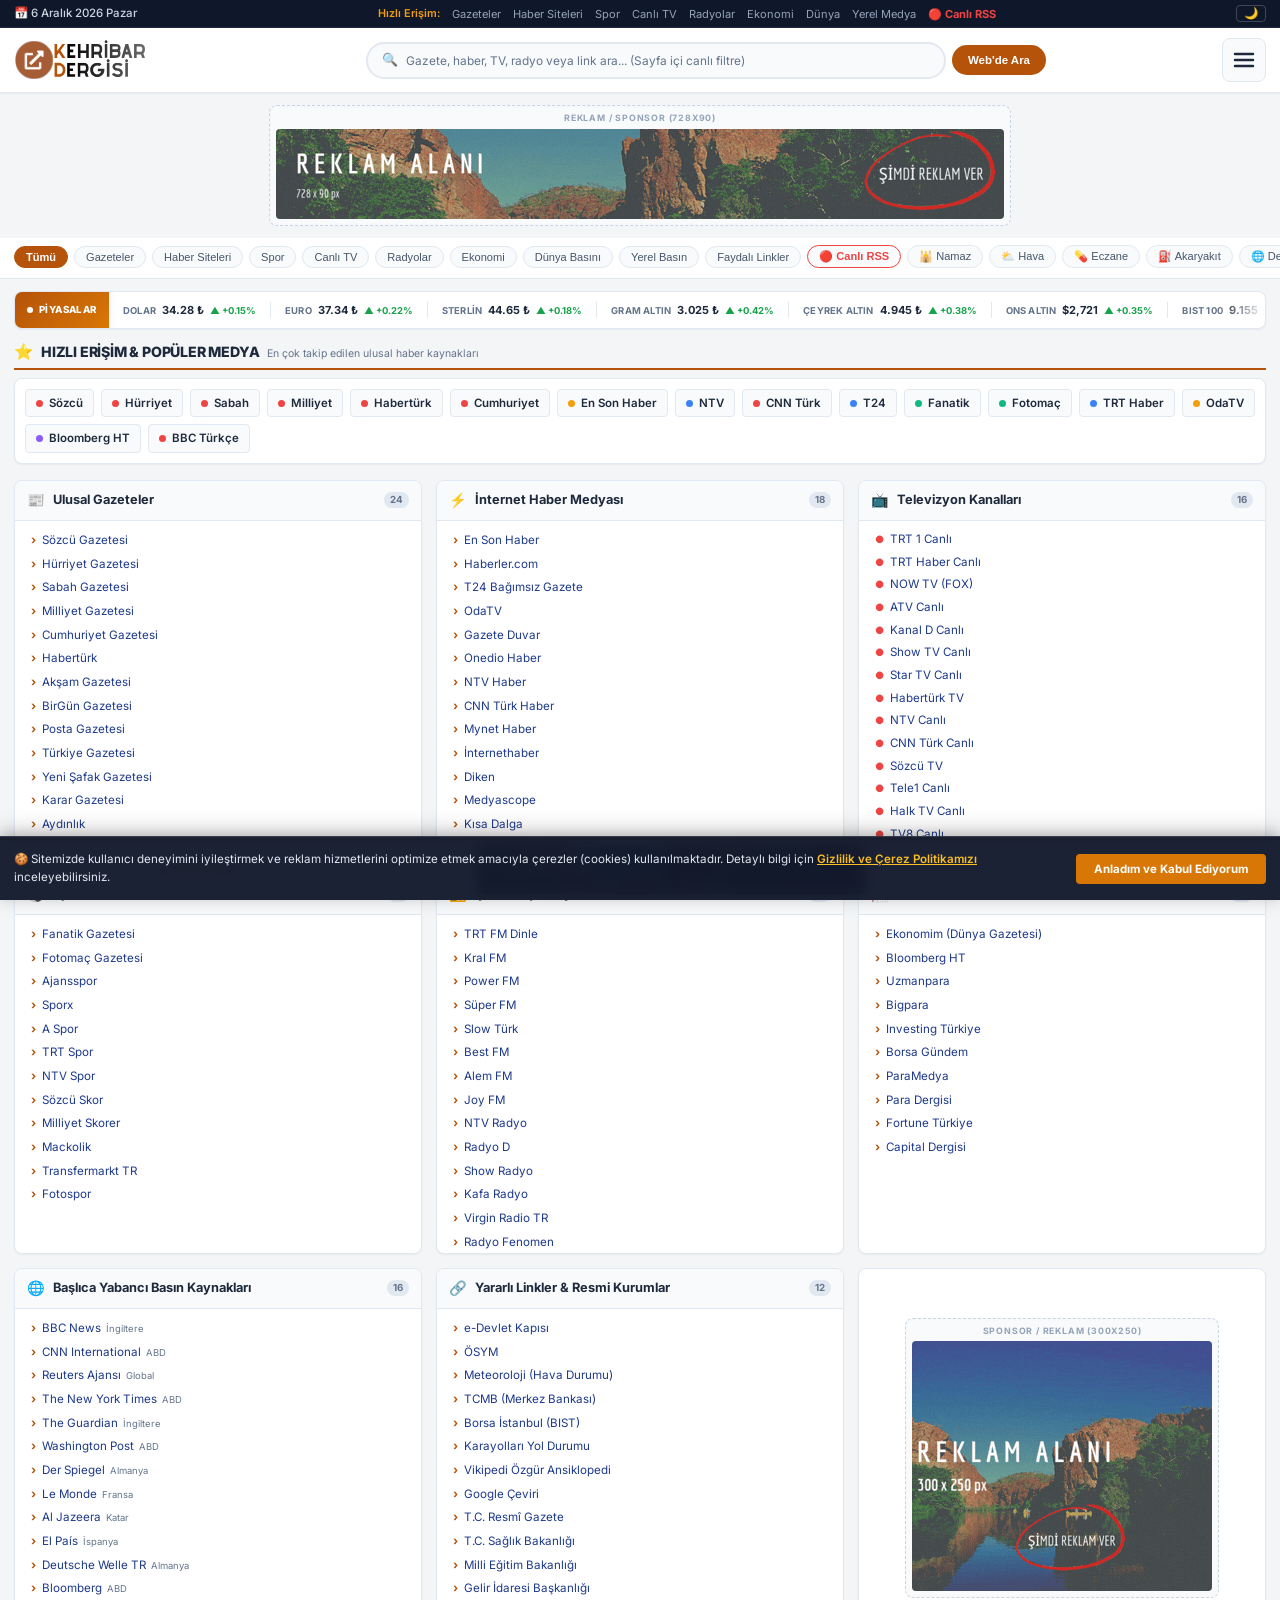
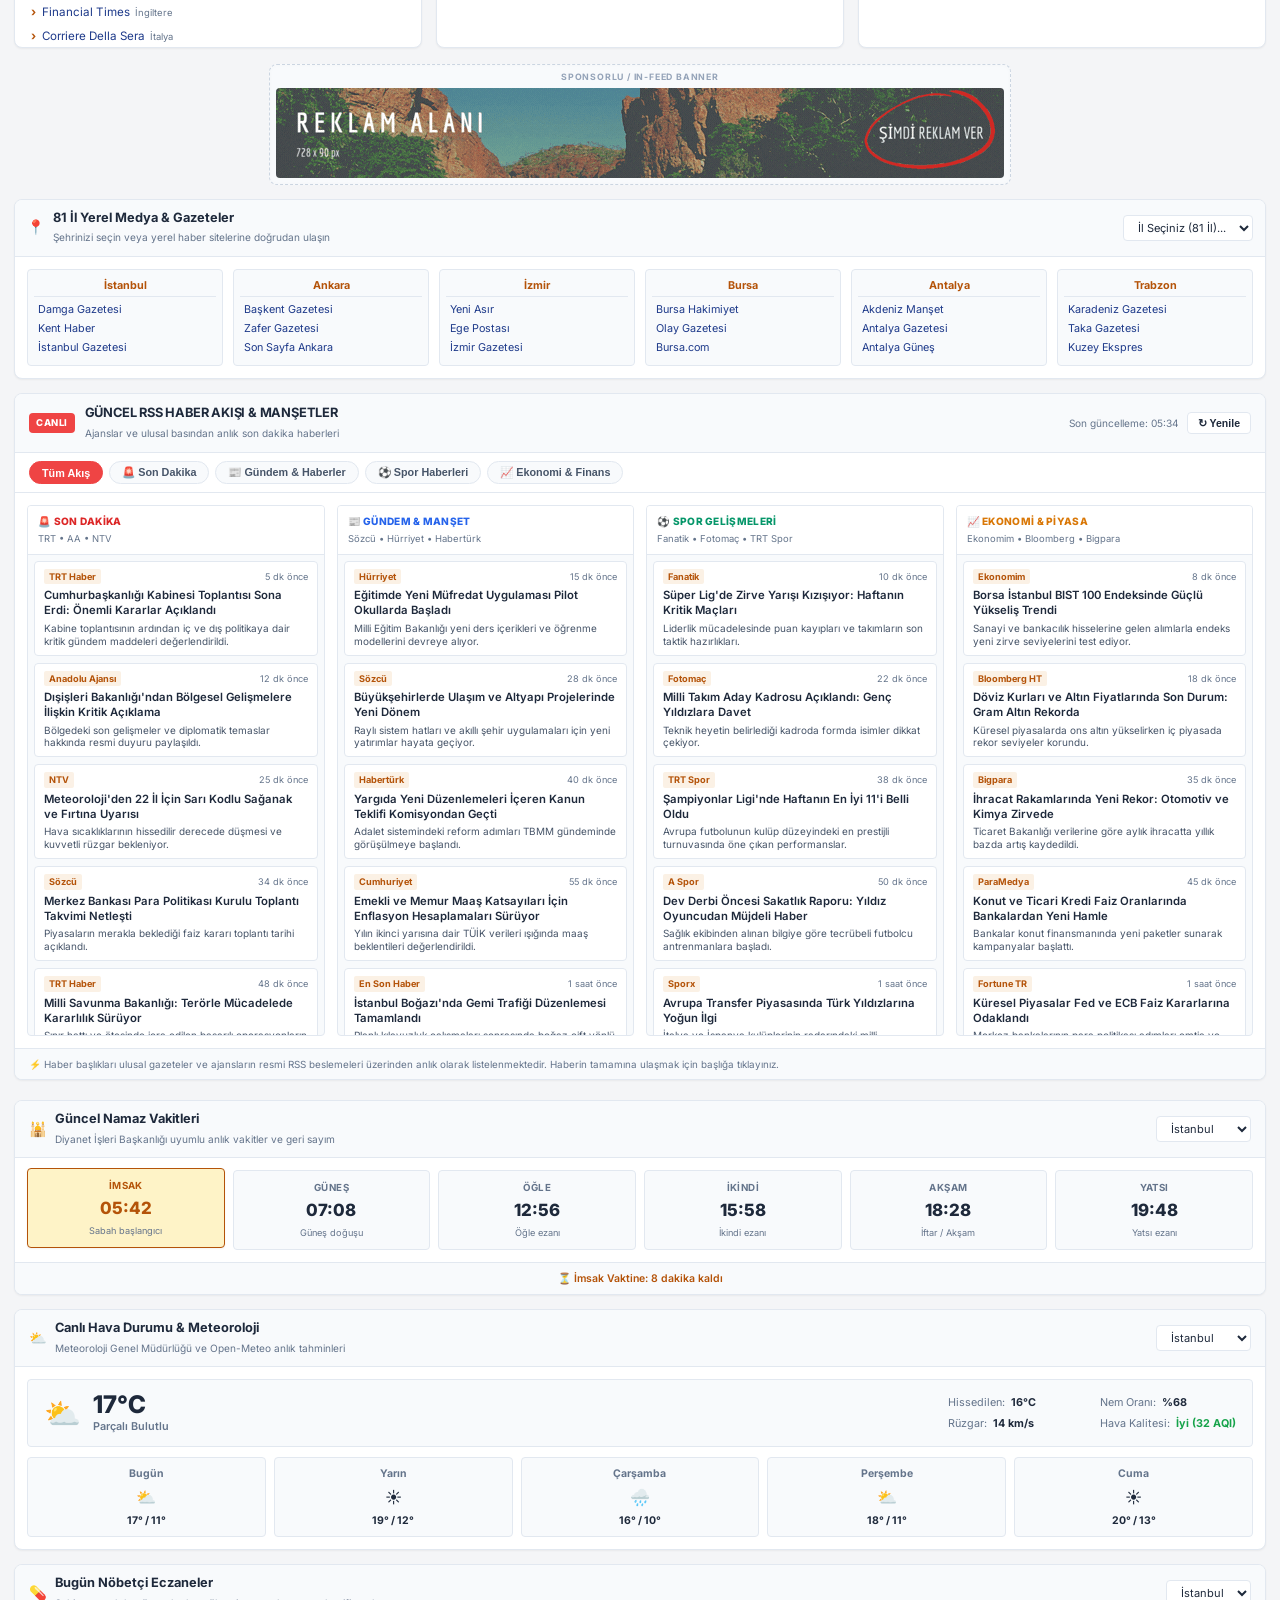
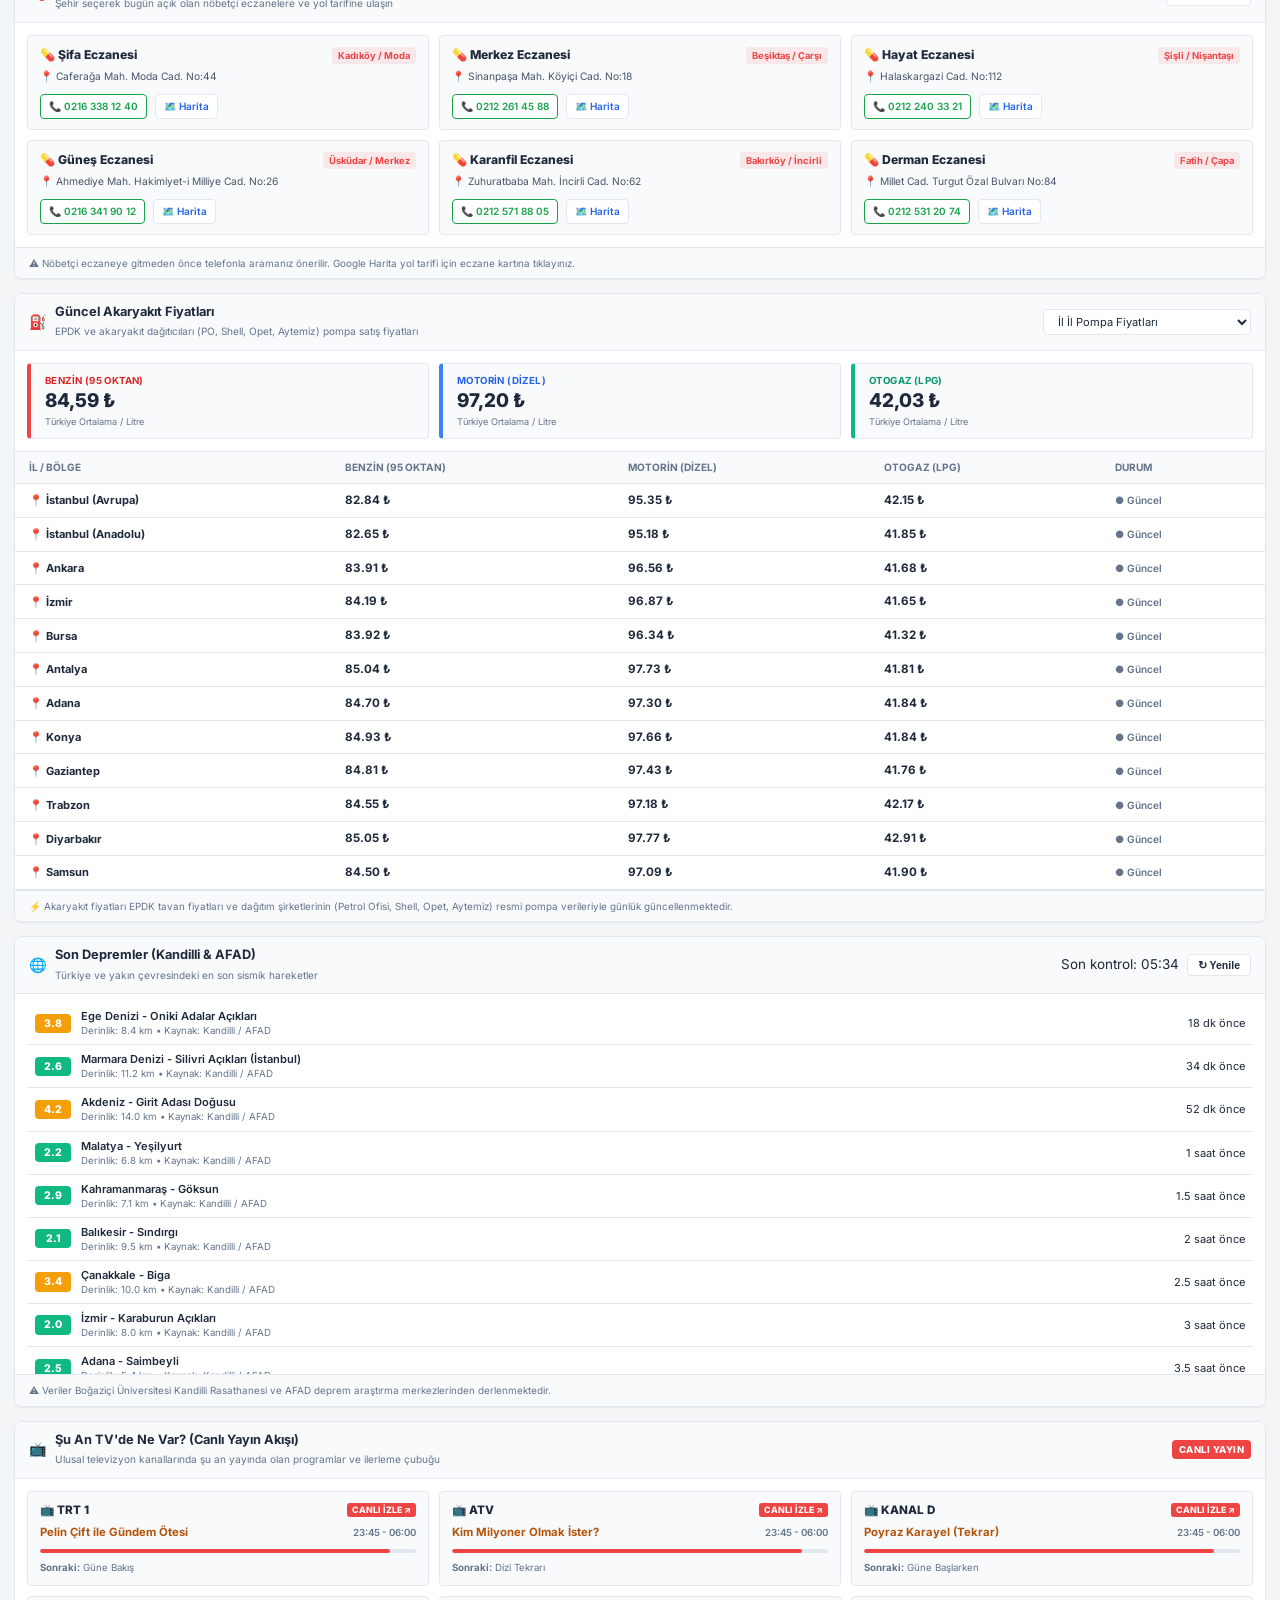
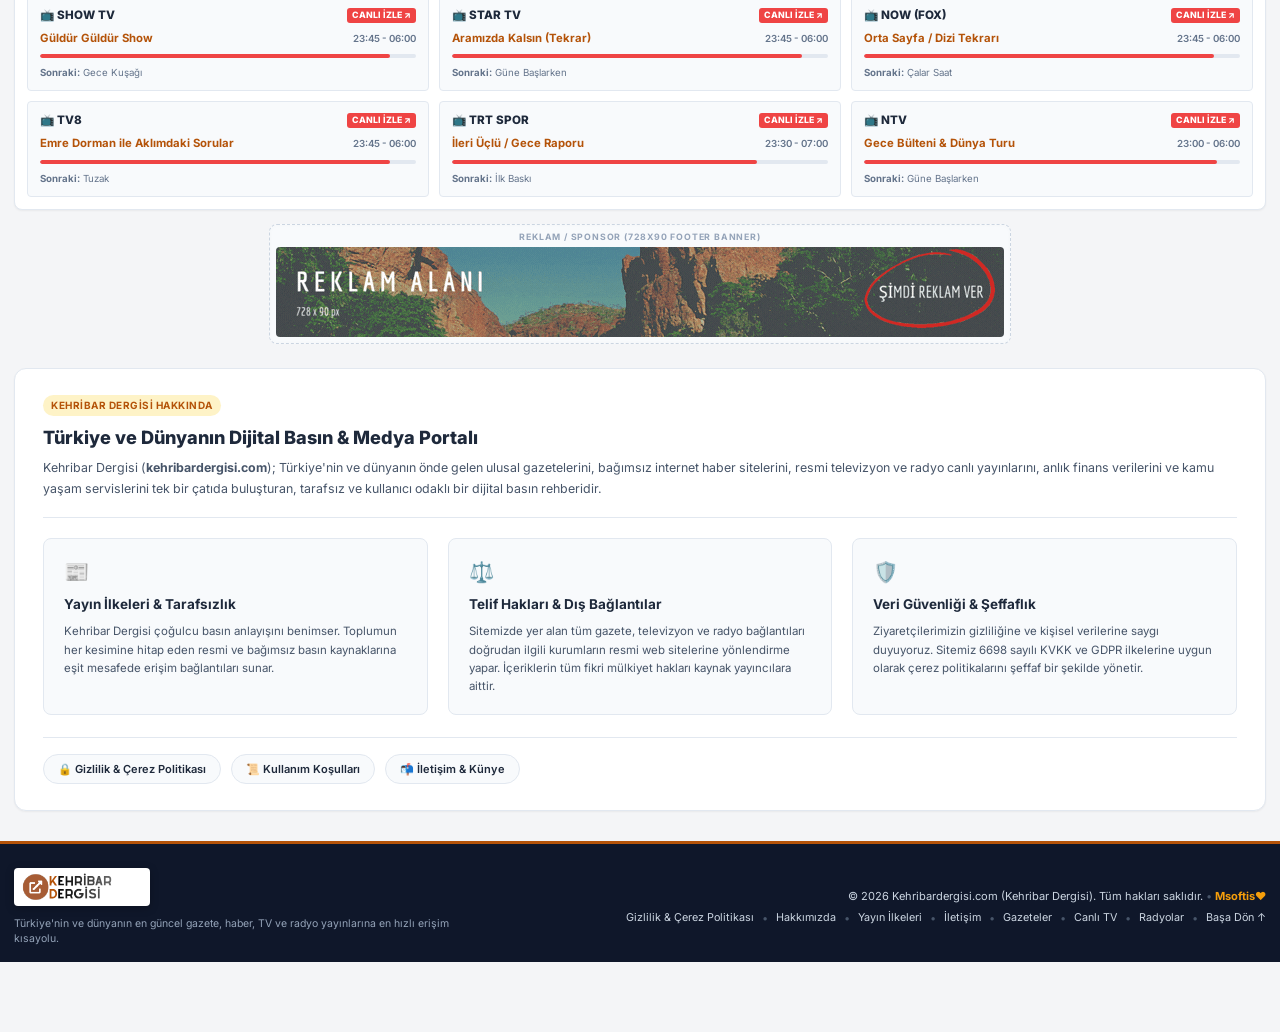
==== commit 068bb187: "feat: yeni logo img/logo.svg entegre edildi ve marka adi Kehribar Dergisi olarak guncellendi" ====
--- a/index.html
+++ b/index.html
@@ -3,13 +3,13 @@
 <head>
     <meta charset="UTF-8">
     <meta name="viewport" content="width=device-width, initial-scale=1.0, maximum-scale=5.0">
-    <title>Kehribar Medya | Gazeteler, Canlı TV, Radyo ve Son Dakika Haber Portalı</title>
+    <title>Kehribar Dergisi | Gazeteler, Canlı TV, Radyo ve Son Dakika Haber Portalı</title>
     
     <!-- Temel SEO Meta Etiketleri -->
     <meta name="description" content="Türkiye ve dünyanın en güncel ulusal gazeteleri, internet haber siteleri, canlı TV kanalları, online radyolar, borsa ve yaşam servislerine tek sayfadan ulaşın.">
-    <meta name="keywords" content="gazeteler, haber siteleri, canlı tv izle, online radyo dinle, son dakika haberleri, spor basını, borsa döviz, namaz vakitleri, nöbetçi eczaneler, tv rehberi, kehribar medya, kehribar dergisi">
-    <meta name="author" content="Kehribar Medya">
-    <meta name="publisher" content="Kehribar Medya">
+    <meta name="keywords" content="kehribar dergisi, gazeteler, haber siteleri, canlı tv izle, online radyo dinle, son dakika haberleri, spor basını, borsa döviz, namaz vakitleri, nöbetçi eczaneler, tv rehberi, kehribar medya">
+    <meta name="author" content="Kehribar Dergisi">
+    <meta name="publisher" content="Kehribar Dergisi">
     <meta name="robots" content="index, follow, max-snippet:-1, max-image-preview:large, max-video-preview:-1">
     <meta name="googlebot" content="index, follow, max-snippet:-1, max-image-preview:large, max-video-preview:-1">
     <link rel="canonical" href="https://kehribardergisi.com/">
@@ -21,28 +21,28 @@
     <meta name="mobile-web-app-capable" content="yes">
     <meta name="apple-mobile-web-app-capable" content="yes">
     <meta name="apple-mobile-web-app-status-bar-style" content="default">
-    <meta name="apple-mobile-web-app-title" content="Kehribar">
+    <meta name="apple-mobile-web-app-title" content="Kehribar Dergisi">
     <meta name="format-detection" content="telephone=no">
 
     <!-- Open Graph (Facebook, WhatsApp, LinkedIn vb.) -->
     <meta property="og:locale" content="tr_TR">
     <meta property="og:type" content="website">
-    <meta property="og:title" content="Kehribar Medya | Gazeteler, Canlı TV, Radyo ve Haber Portalı">
+    <meta property="og:title" content="Kehribar Dergisi | Gazeteler, Canlı TV, Radyo ve Haber Portalı">
     <meta property="og:description" content="Türkiye ve dünyanın en güncel ulusal gazeteleri, internet haber siteleri, canlı TV kanalları, online radyolar ve borsa servislerine tek tıkla ulaşın.">
     <meta property="og:url" content="https://kehribardergisi.com/">
-    <meta property="og:site_name" content="Kehribar Medya">
+    <meta property="og:site_name" content="Kehribar Dergisi">
     <meta property="og:image" content="https://kehribardergisi.com/link.png">
     <meta property="og:image:secure_url" content="https://kehribardergisi.com/link.png">
     <meta property="og:image:width" content="512">
     <meta property="og:image:height" content="512">
-    <meta property="og:image:alt" content="Kehribar Medya Logo ve İkonu">
+    <meta property="og:image:alt" content="Kehribar Dergisi Logo ve İkonu">
 
     <!-- Twitter Cards (X) -->
     <meta name="twitter:card" content="summary_large_image">
-    <meta name="twitter:title" content="Kehribar Medya | Gazeteler, Canlı TV, Radyo ve Haber Portalı">
+    <meta name="twitter:title" content="Kehribar Dergisi | Gazeteler, Canlı TV, Radyo ve Haber Portalı">
     <meta name="twitter:description" content="Türkiye ve dünyanın en güncel ulusal gazeteleri, internet haber siteleri, canlı TV kanalları, online radyolar ve borsa servislerine tek tıkla ulaşın.">
     <meta name="twitter:image" content="https://kehribardergisi.com/link.png">
-    <meta name="twitter:image:alt" content="Kehribar Medya Portalı">
+    <meta name="twitter:image:alt" content="Kehribar Dergisi Portalı">
 
     <!-- Google Fonts & Kaynak Önceliklendirmesi (Core Web Vitals) -->
     <link rel="preconnect" href="https://fonts.googleapis.com">
@@ -67,8 +67,8 @@
           "@type": "WebSite",
           "@id": "https://kehribardergisi.com/#website",
           "url": "https://kehribardergisi.com/",
-          "name": "Kehribar Medya",
-          "alternateName": ["Kehribar Dergisi", "Kehribar Gazeteler ve Medya Portalı"],
+          "name": "Kehribar Dergisi",
+          "alternateName": ["Kehribar Medya", "Kehribardergisi.com", "Kehribar Gazeteler ve Medya Portalı"],
           "description": "Türkiye ve dünya gündemine tek sayfadan ulaşın. Ulusal gazeteler, internet haber siteleri, canlı TV kanalları, online radyolar ve borsa.",
           "inLanguage": "tr",
           "potentialAction": {
@@ -83,11 +83,11 @@
         {
           "@type": "NewsMediaOrganization",
           "@id": "https://kehribardergisi.com/#organization",
-          "name": "Kehribar Medya",
+          "name": "Kehribar Dergisi",
           "url": "https://kehribardergisi.com/",
           "logo": {
             "@type": "ImageObject",
-            "url": "https://kehribardergisi.com/logo.svg",
+            "url": "https://kehribardergisi.com/img/logo.svg",
             "width": 350,
             "height": 100
           },
@@ -98,7 +98,7 @@
         {
           "@type": "ItemList",
           "@id": "https://kehribardergisi.com/#categories",
-          "name": "Kehribar Medya Ana Kategorileri",
+          "name": "Kehribar Dergisi Ana Kategorileri",
           "itemListElement": [
             {
               "@type": "SiteNavigationElement",
@@ -220,10 +220,10 @@
             
             <!-- EN SOLDA ŞIK BAŞLIK -->
             <div class="header-brand">
-                <a href="./" class="brand-link" title="Kehribar Medya Ana Sayfa">
-                    <img src="logo.svg?v=2" alt="Kehribar Medya" class="brand-logo-img">
+                <a href="./" class="brand-link" title="Kehribar Dergisi Ana Sayfa">
+                    <img src="img/logo.svg?v=3" alt="Kehribar Dergisi" class="brand-logo-img">
                 </a>
-                <h1 class="visually-hidden">Kehribar Medya | Gazeteler, Canlı TV, İnternet Haber Siteleri ve Medya Portalı</h1>
+                <h1 class="visually-hidden">Kehribar Dergisi | Gazeteler, Canlı TV, İnternet Haber Siteleri ve Medya Portalı</h1>
             </div>
 
             <!-- ORTADA UZUN ARAMA ALANI -->
@@ -270,7 +270,7 @@
     <aside id="side-drawer" class="side-drawer" aria-hidden="true">
         <div class="drawer-header">
             <div class="drawer-title">
-                <img src="logo.svg?v=2" alt="Kehribar Medya" class="drawer-logo-img">
+                <img src="img/logo.svg?v=3" alt="Kehribar Dergisi" class="drawer-logo-img">
             </div>
             <button id="menu-close" class="drawer-close-btn" aria-label="Menüyü Kapat">✕</button>
         </div>
@@ -333,7 +333,7 @@
             </div>
         </div>
         <div class="drawer-footer">
-            <span>&copy; 2026 Kehribar Medya Portalı</span>
+            <span>&copy; 2026 Kehribar Dergisi Portalı</span>
         </div>
     </aside>
 
@@ -1096,10 +1096,10 @@
         <section id="hakkimizda" class="portal-info-section mt-section">
             <div class="portal-info-card">
                 <div class="portal-info-header">
-                    <span class="info-badge">KEHRİBAR MEDYA HAKKINDA</span>
+                    <span class="info-badge">KEHRİBAR DERGİSİ HAKKINDA</span>
                     <h2 class="portal-info-title">Türkiye ve Dünyanın Dijital Basın & Medya Portalı</h2>
                     <p class="portal-info-desc">
-                        Kehribar Medya (<strong>kehribardergisi.com</strong>); Türkiye'nin ve dünyanın önde gelen ulusal gazetelerini, bağımsız internet haber sitelerini, resmi televizyon ve radyo canlı yayınlarını, anlık finans verilerini ve kamu yaşam servislerini tek bir çatıda buluşturan, tarafsız ve kullanıcı odaklı bir dijital basın rehberidir.
+                        Kehribar Dergisi (<strong>kehribardergisi.com</strong>); Türkiye'nin ve dünyanın önde gelen ulusal gazetelerini, bağımsız internet haber sitelerini, resmi televizyon ve radyo canlı yayınlarını, anlık finans verilerini ve kamu yaşam servislerini tek bir çatıda buluşturan, tarafsız ve kullanıcı odaklı bir dijital basın rehberidir.
                     </p>
                 </div>
 
@@ -1108,7 +1108,7 @@
                         <div class="info-col-icon">📰</div>
                         <h3>Yayın İlkeleri & Tarafsızlık</h3>
                         <p>
-                            Kehribar Medya çoğulcu basın anlayışını benimser. Toplumun her kesimine hitap eden resmi ve bağımsız basın kaynaklarına eşit mesafede erişim bağlantıları sunar.
+                            Kehribar Dergisi çoğulcu basın anlayışını benimser. Toplumun her kesimine hitap eden resmi ve bağımsız basın kaynaklarına eşit mesafede erişim bağlantıları sunar.
                         </p>
                     </div>
                     <div class="info-col" id="telif-haklari">
@@ -1143,11 +1143,11 @@
     <footer class="portal-footer">
         <div class="container footer-content">
             <div class="footer-brand">
-                <img src="logo.svg?v=2" alt="Kehribar Medya" class="footer-logo-img">
+                <img src="img/logo.svg?v=3" alt="Kehribar Dergisi" class="footer-logo-img">
                 <p>Türkiye'nin ve dünyanın en güncel gazete, haber, TV ve radyo yayınlarına en hızlı erişim kısayolu.</p>
             </div>
             <div class="footer-meta">
-                <p>&copy; 2026 Kehribardergisi.com. Tüm hakları saklıdır. <span class="sep">•</span> <a href="https://msoftis.github.io/page/" target="_blank" rel="noopener noreferrer" class="msoftis-credit-link" title="Msoftis Portfolyo & Web">Msoftis❤️</a></p>
+                <p>&copy; 2026 Kehribardergisi.com (Kehribar Dergisi). Tüm hakları saklıdır. <span class="sep">•</span> <a href="https://msoftis.github.io/page/" target="_blank" rel="noopener noreferrer" class="msoftis-credit-link" title="Msoftis Portfolyo & Web">Msoftis❤️</a></p>
                 <div class="footer-links">
                     <a href="gizlilik-politikasi.html">Gizlilik & Çerez Politikası</a>
                     <span class="sep">•</span>
@@ -1174,7 +1174,7 @@
         <div class="sticky-ad-inner">
             <span class="sticky-ad-tag">SPONSORLU / AD</span>
             <div class="sticky-ad-content">
-                <span class="sticky-ad-text">Kehribar Medya Reklam Alanı - Google AdSense 728x90 / 320x50</span>
+                <span class="sticky-ad-text">Kehribar Dergisi Reklam Alanı - Google AdSense 728x90 / 320x50</span>
             </div>
             <button id="close-sticky-ad" class="close-sticky-btn" title="Kapat" aria-label="Reklamı Gizle">✕</button>
         </div>
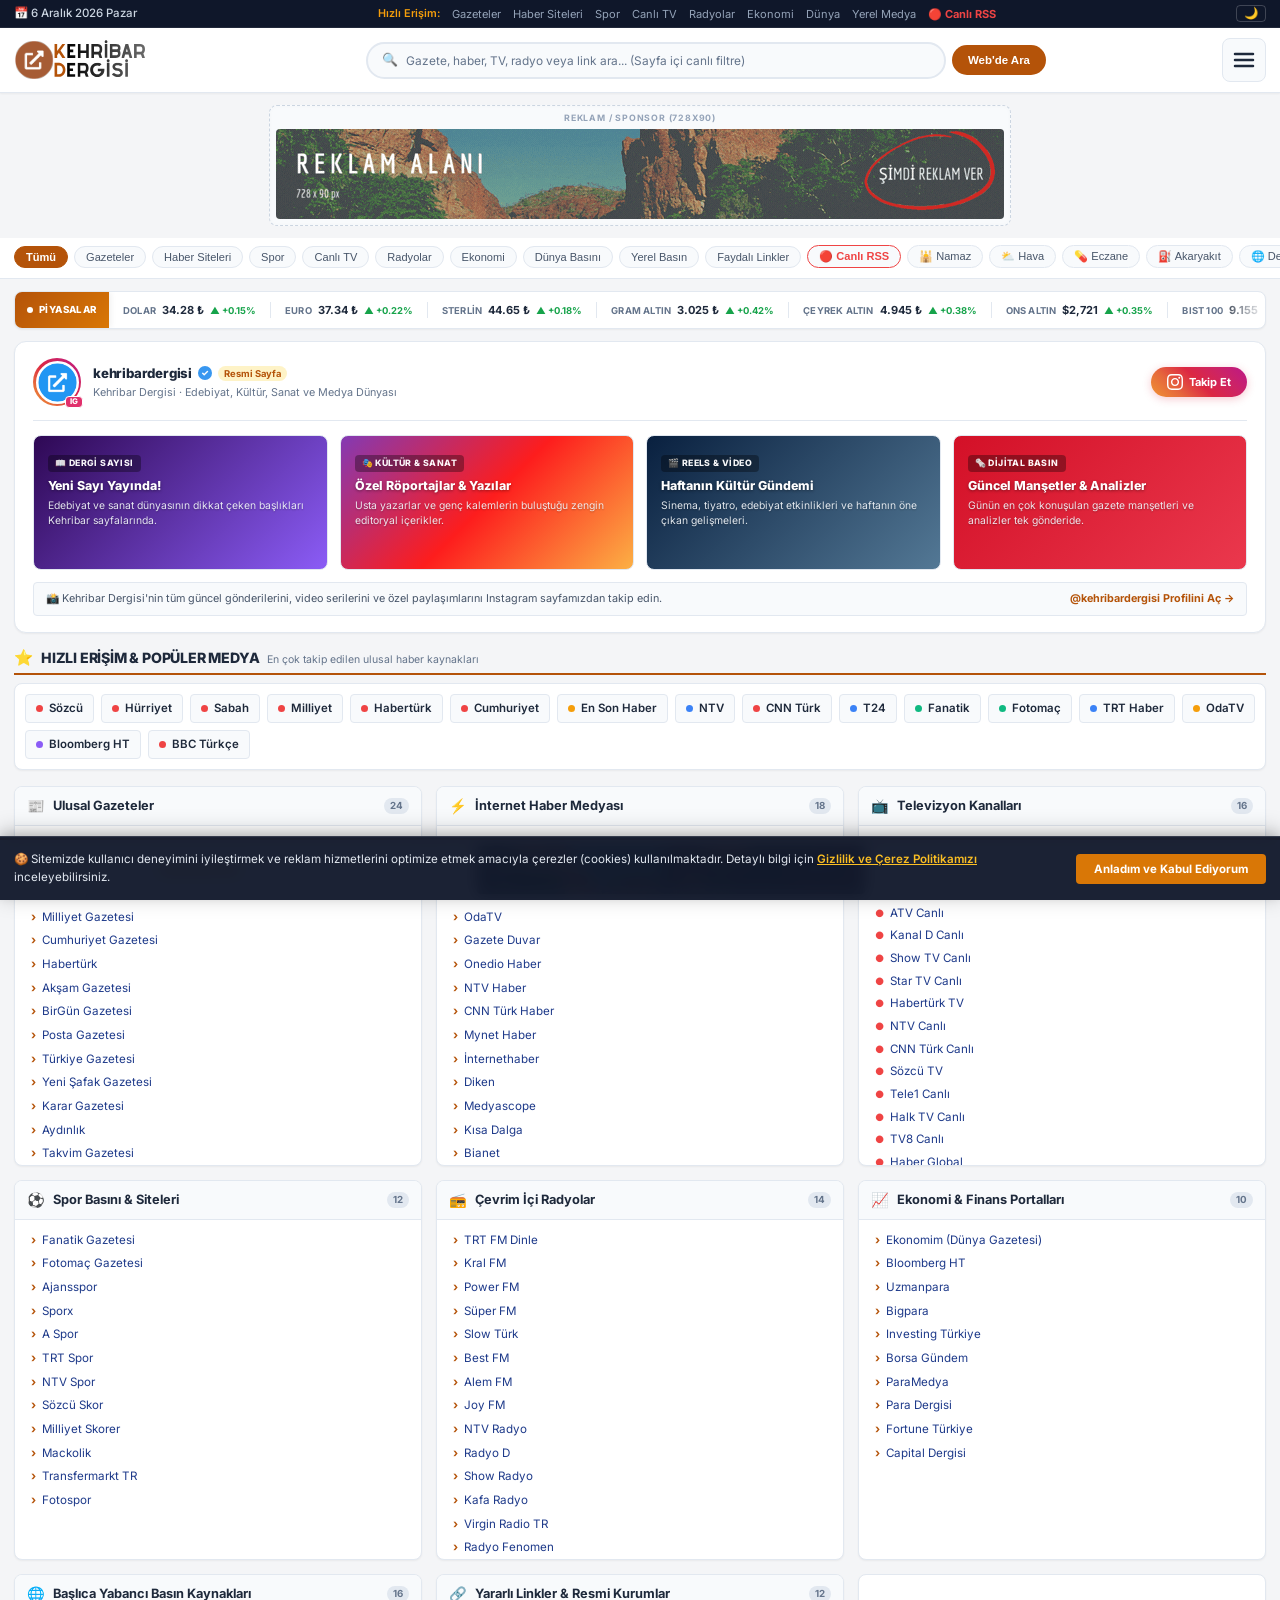
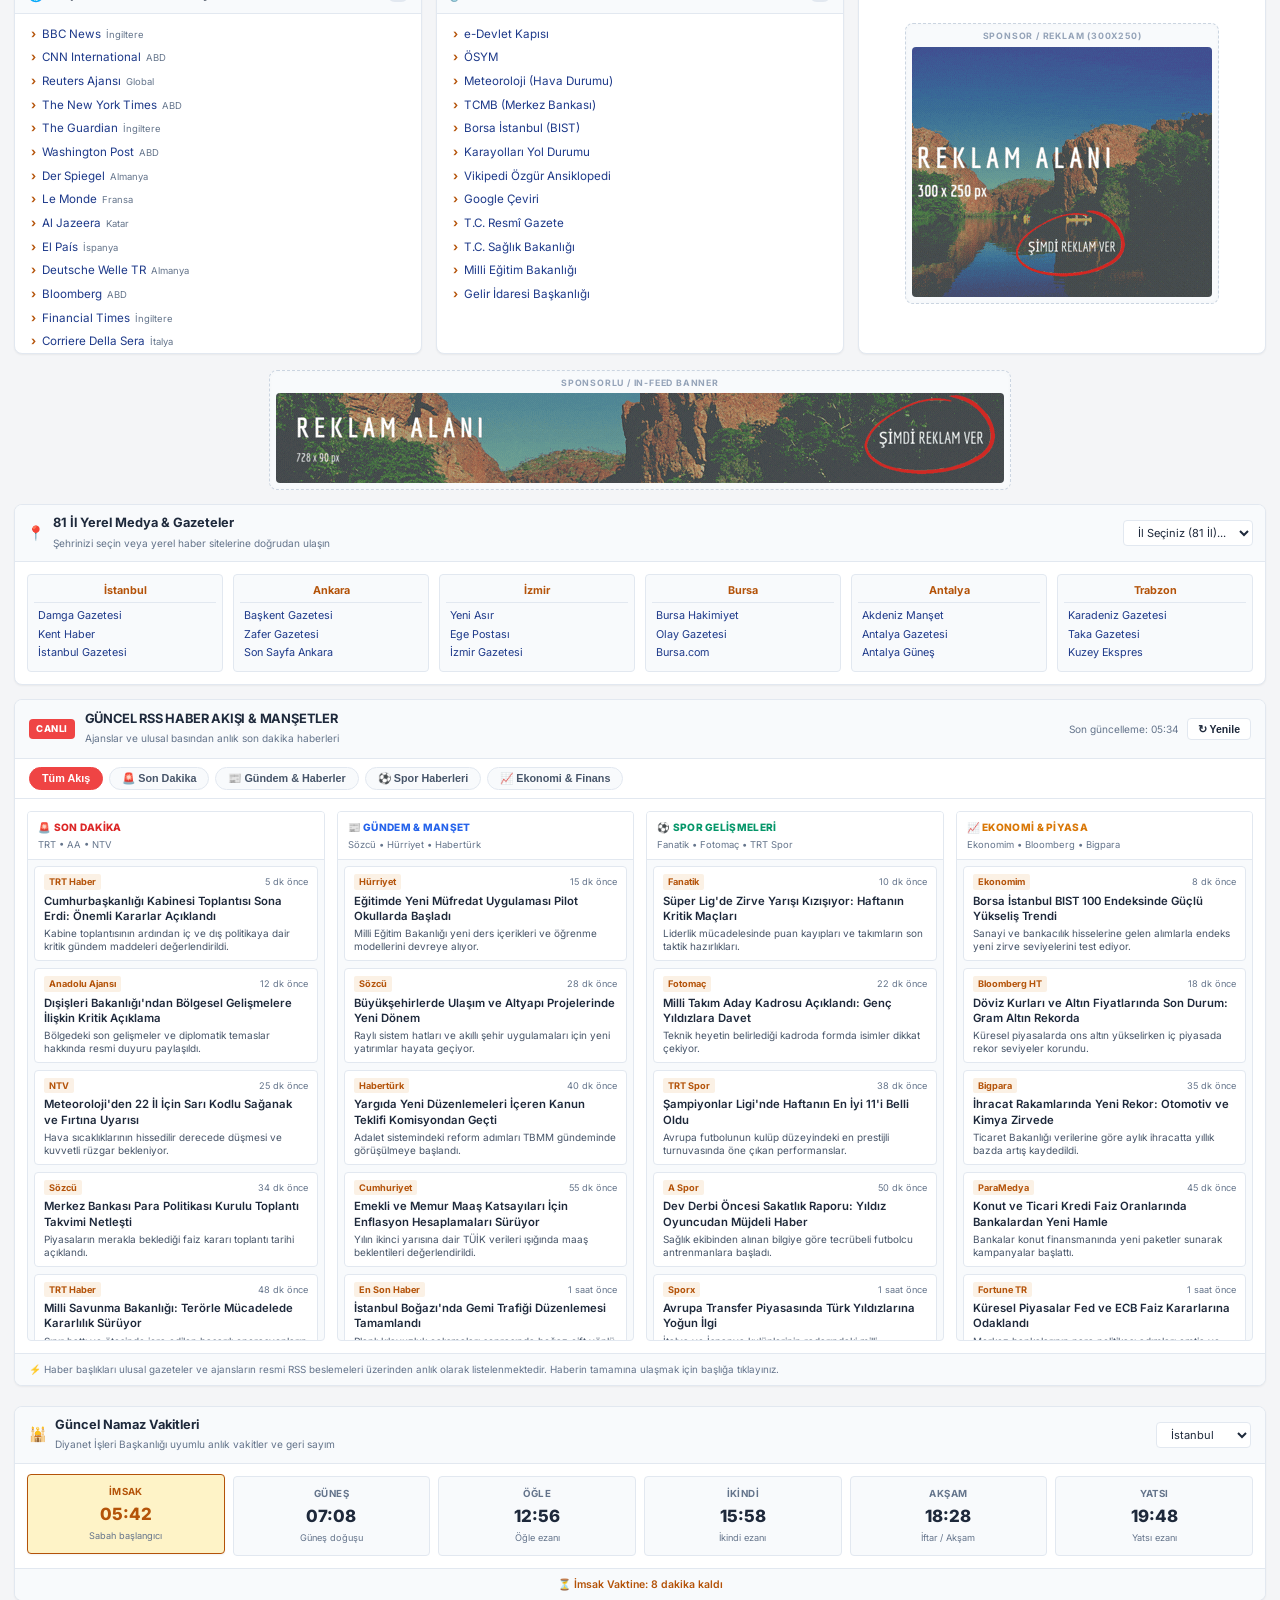
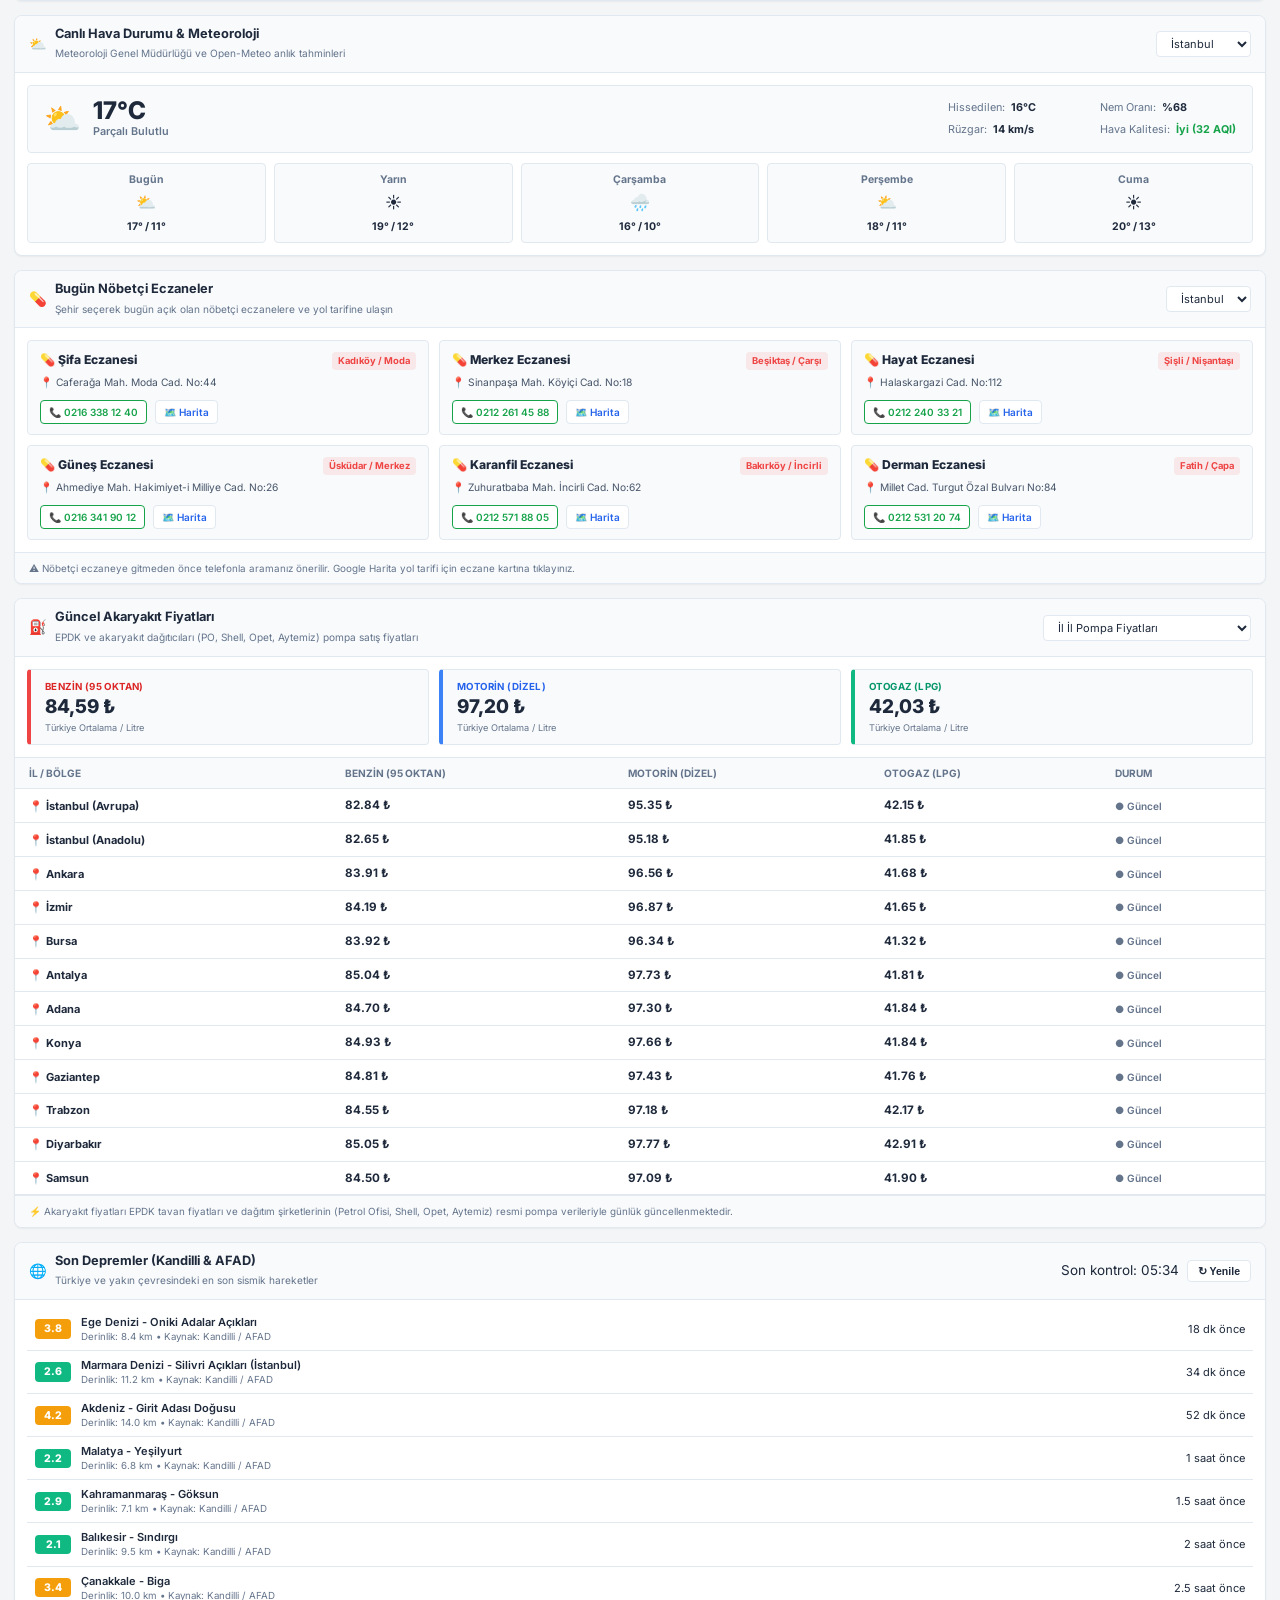
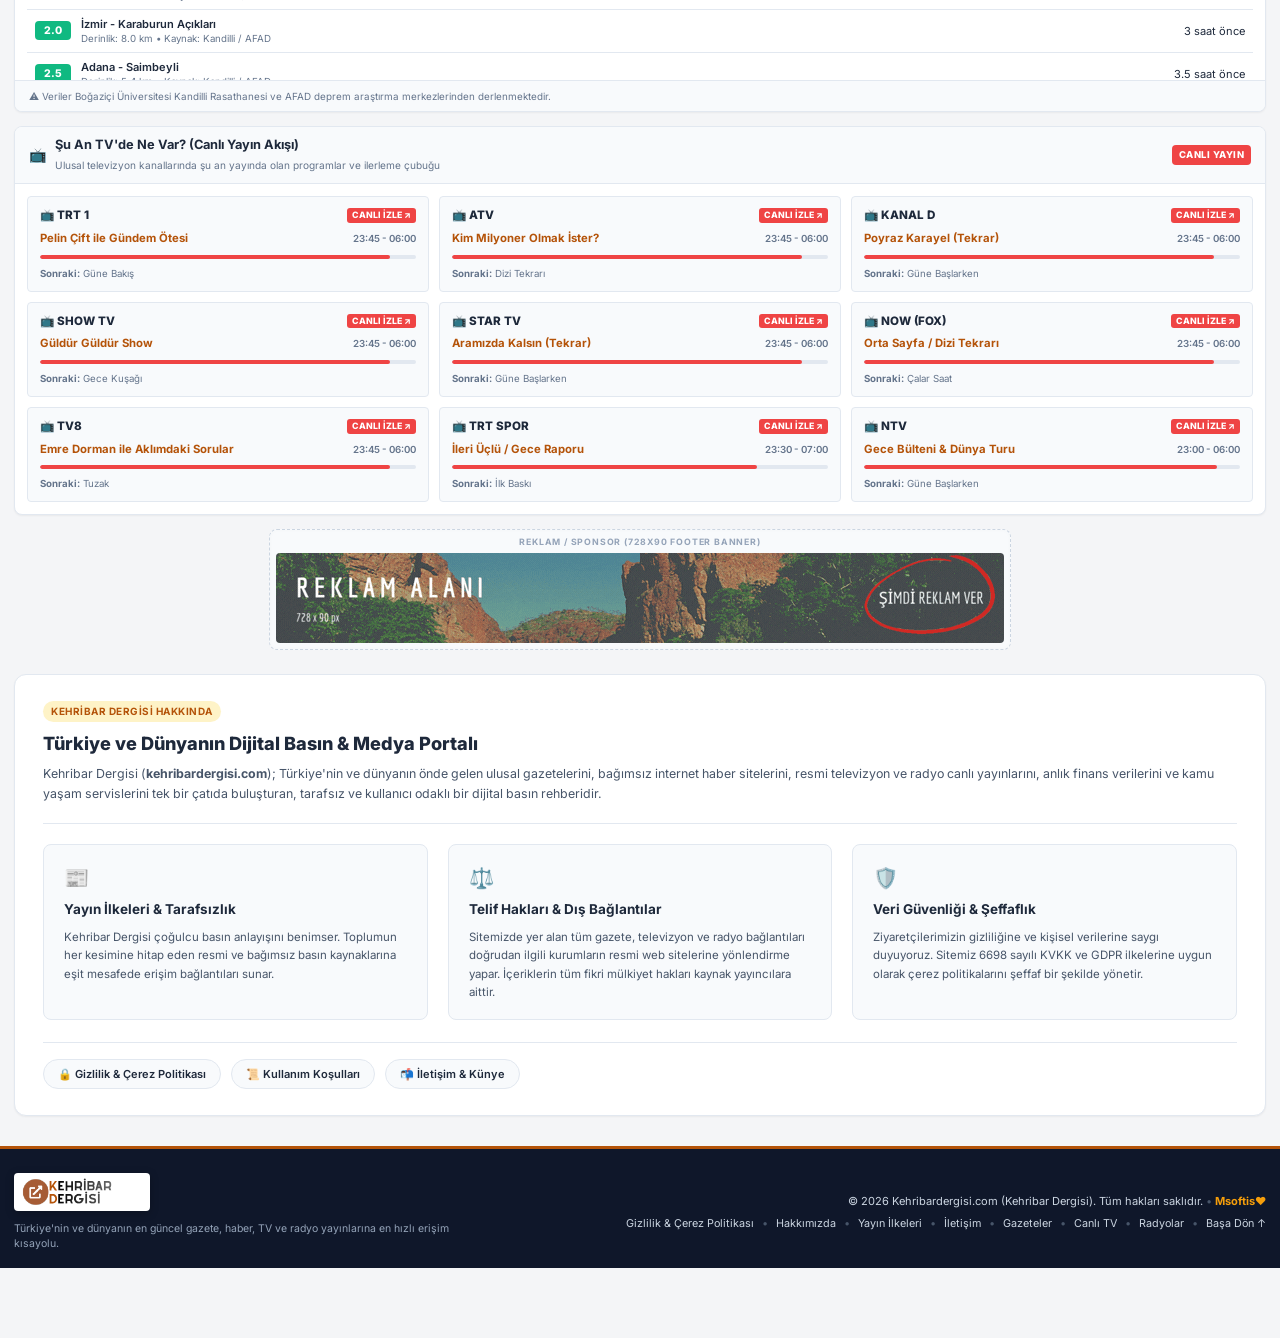
==== commit 6132b6ca: "feat: piyasalar altina @kehribardergisi Instagram resmi vitrin bolumu eklendi" ====
--- a/index.html
+++ b/index.html
@@ -396,6 +396,96 @@
             </div>
         </div>
 
+        <!-- INSTAGRAM RESMİ VİTRİN BÖLÜMÜ (@kehribardergisi) -->
+        <section id="instagram-vitrin" class="instagram-showcase-section" aria-label="Kehribar Dergisi Instagram Sayfası">
+            <div class="instagram-card">
+                <div class="instagram-header">
+                    <div class="insta-profile-info">
+                        <a href="https://www.instagram.com/kehribardergisi/" target="_blank" rel="noopener noreferrer" class="insta-avatar-ring" title="Kehribar Dergisi Instagram Profiline Git">
+                            <img src="link.png" alt="Kehribar Dergisi Instagram" class="insta-avatar-img">
+                            <span class="insta-live-badge">IG</span>
+                        </a>
+                        <div class="insta-user-meta">
+                            <div class="insta-name-row">
+                                <a href="https://www.instagram.com/kehribardergisi/" target="_blank" rel="noopener noreferrer" class="insta-username">kehribardergisi</a>
+                                <span class="insta-verified" title="Doğrulanmış Profil">✓</span>
+                                <span class="insta-sub-badge">Resmi Sayfa</span>
+                            </div>
+                            <span class="insta-bio">Kehribar Dergisi · Edebiyat, Kültür, Sanat ve Medya Dünyası</span>
+                        </div>
+                    </div>
+                    <div class="insta-header-actions">
+                        <a href="https://www.instagram.com/kehribardergisi/" target="_blank" rel="noopener noreferrer" class="insta-follow-btn" title="Instagram'da @kehribardergisi'ni Takip Et">
+                            <svg class="insta-icon" width="16" height="16" viewBox="0 0 24 24" fill="currentColor">
+                                <path d="M12 2.163c3.204 0 3.584.012 4.85.07 3.252.148 4.771 1.691 4.919 4.919.058 1.265.069 1.645.069 4.849 0 3.205-.012 3.584-.069 4.849-.149 3.225-1.664 4.771-4.919 4.919-1.266.058-1.644.07-4.85.07-3.204 0-3.584-.012-4.849-.07-3.26-.149-4.771-1.699-4.919-4.92-.058-1.265-.07-1.644-.07-4.849 0-3.204.013-3.583.07-4.849.149-3.227 1.664-4.771 4.919-4.919 1.266-.057 1.645-.069 4.849-.069zm0-2.163c-3.259 0-3.667.014-4.947.072-4.358.2-6.78 2.618-6.98 6.98-.059 1.281-.073 1.689-.073 4.948 0 3.259.014 3.668.072 4.948.2 4.358 2.618 6.78 6.98 6.98 1.281.058 1.689.072 4.948.072 3.259 0 3.668-.014 4.948-.072 4.354-.2 6.782-2.618 6.979-6.98.059-1.28.073-1.689.073-4.948 0-3.259-.014-3.667-.072-4.947-.196-4.354-2.617-6.78-6.979-6.98-1.281-.059-1.69-.073-4.949-.073zm0 5.838c-3.403 0-6.162 2.759-6.162 6.162s2.759 6.163 6.162 6.163 6.162-2.759 6.162-6.163c0-3.403-2.759-6.162-6.162-6.162zm0 10.162c-2.209 0-4-1.79-4-4 0-2.209 1.791-4 4-4s4 1.791 4 4c0 2.21-1.791 4-4 4zm6.406-11.845c-.796 0-1.441.645-1.441 1.44s.645 1.44 1.441 1.44c.795 0 1.439-.645 1.439-1.44s-.644-1.44-1.439-1.44z"/>
+                            </svg>
+                            <span>Takip Et</span>
+                        </a>
+                    </div>
+                </div>
+
+                <!-- INSTAGRAM GÖNDERİ VİTRİN KARTLARI -->
+                <div class="insta-feed-grid">
+                    <a href="https://www.instagram.com/kehribardergisi/" target="_blank" rel="noopener noreferrer" class="insta-post-card card-gradient-1">
+                        <div class="insta-post-content">
+                            <span class="insta-post-type">📖 DERGİ SAYISI</span>
+                            <h4 class="insta-post-title">Yeni Sayı Yayında!</h4>
+                            <p class="insta-post-desc">Edebiyat ve sanat dünyasının dikkat çeken başlıkları Kehribar sayfalarında.</p>
+                        </div>
+                        <div class="insta-post-overlay">
+                            <span class="insta-overlay-stat">❤️ 1.2K</span>
+                            <span class="insta-overlay-stat">💬 84</span>
+                            <span class="insta-overlay-btn">Instagram'da Oku ↗</span>
+                        </div>
+                    </a>
+
+                    <a href="https://www.instagram.com/kehribardergisi/" target="_blank" rel="noopener noreferrer" class="insta-post-card card-gradient-2">
+                        <div class="insta-post-content">
+                            <span class="insta-post-type">🎭 KÜLTÜR & SANAT</span>
+                            <h4 class="insta-post-title">Özel Röportajlar & Yazılar</h4>
+                            <p class="insta-post-desc">Usta yazarlar ve genç kalemlerin buluştuğu zengin editoryal içerikler.</p>
+                        </div>
+                        <div class="insta-post-overlay">
+                            <span class="insta-overlay-stat">❤️ 950</span>
+                            <span class="insta-overlay-stat">💬 52</span>
+                            <span class="insta-overlay-btn">Instagram'da Gör ↗</span>
+                        </div>
+                    </a>
+
+                    <a href="https://www.instagram.com/kehribardergisi/" target="_blank" rel="noopener noreferrer" class="insta-post-card card-gradient-3">
+                        <div class="insta-post-content">
+                            <span class="insta-post-type">🎬 REELS & VİDEO</span>
+                            <h4 class="insta-post-title">Haftanın Kültür Gündemi</h4>
+                            <p class="insta-post-desc">Sinema, tiyatro, edebiyat etkinlikleri ve haftanın öne çıkan gelişmeleri.</p>
+                        </div>
+                        <div class="insta-post-overlay">
+                            <span class="insta-overlay-stat">▶️ 14.8K</span>
+                            <span class="insta-overlay-stat">💬 112</span>
+                            <span class="insta-overlay-btn">Reels İzle ↗</span>
+                        </div>
+                    </a>
+
+                    <a href="https://www.instagram.com/kehribardergisi/" target="_blank" rel="noopener noreferrer" class="insta-post-card card-gradient-4">
+                        <div class="insta-post-content">
+                            <span class="insta-post-type">🗞️ DİJİTAL BASIN</span>
+                            <h4 class="insta-post-title">Güncel Manşetler & Analizler</h4>
+                            <p class="insta-post-desc">Günün en çok konuşulan gazete manşetleri ve analizler tek gönderide.</p>
+                        </div>
+                        <div class="insta-post-overlay">
+                            <span class="insta-overlay-stat">❤️ 820</span>
+                            <span class="insta-overlay-stat">💬 41</span>
+                            <span class="insta-overlay-btn">İncele ↗</span>
+                        </div>
+                    </a>
+                </div>
+
+                <div class="insta-footer-bar">
+                    <span class="insta-footer-text">📸 Kehribar Dergisi'nin tüm güncel gönderilerini, video serilerini ve özel paylaşımlarını Instagram sayfamızdan takip edin.</span>
+                    <a href="https://www.instagram.com/kehribardergisi/" target="_blank" rel="noopener noreferrer" class="insta-view-profile-link">@kehribardergisi Profilini Aç →</a>
+                </div>
+            </div>
+        </section>
+
         <!-- EN ÇOK ZİYARET EDİLENLER / POPÜLER VİTRİN -->
         <section id="populer" class="portal-section" data-category="populer">
             <div class="section-header">
--- a/style.css
+++ b/style.css
@@ -3082,3 +3082,350 @@
     }
 }
 
+/* ==========================================================================
+   INSTAGRAM RESMİ VİTRİN BÖLÜMÜ (@kehribardergisi)
+   ========================================================================== */
+.instagram-showcase-section {
+    margin-bottom: 14px;
+}
+
+.instagram-card {
+    background-color: var(--bg-card);
+    border: 1px solid var(--border-color);
+    border-radius: var(--radius-lg);
+    padding: 16px 18px;
+    box-shadow: var(--shadow-sm);
+    transition: all 0.2s ease;
+}
+
+.instagram-header {
+    display: flex;
+    align-items: center;
+    justify-content: space-between;
+    gap: 14px;
+    flex-wrap: wrap;
+    padding-bottom: 14px;
+    border-bottom: 1px solid var(--border-color);
+    margin-bottom: 14px;
+}
+
+.insta-profile-info {
+    display: flex;
+    align-items: center;
+    gap: 12px;
+}
+
+.insta-avatar-ring {
+    position: relative;
+    width: 48px;
+    height: 48px;
+    border-radius: 50%;
+    padding: 2.5px;
+    background: linear-gradient(45deg, #f09433, #e6683c, #dc2743, #cc2366, #bc1888);
+    display: flex;
+    align-items: center;
+    justify-content: center;
+    flex-shrink: 0;
+    text-decoration: none;
+    transition: transform 0.2s ease;
+}
+
+.insta-avatar-ring:hover {
+    transform: scale(1.05);
+}
+
+.insta-avatar-img {
+    width: 100%;
+    height: 100%;
+    border-radius: 50%;
+    object-fit: cover;
+    background-color: #ffffff;
+    border: 2px solid var(--bg-card);
+}
+
+.insta-live-badge {
+    position: absolute;
+    bottom: -2px;
+    right: -2px;
+    background: #e1306c;
+    color: #ffffff;
+    font-size: 0.58rem;
+    font-weight: 800;
+    padding: 1px 4px;
+    border-radius: 4px;
+    border: 1.5px solid var(--bg-card);
+    line-height: 1;
+}
+
+.insta-user-meta {
+    display: flex;
+    flex-direction: column;
+    gap: 2px;
+}
+
+.insta-name-row {
+    display: flex;
+    align-items: center;
+    gap: 6px;
+}
+
+.insta-username {
+    font-weight: 800;
+    font-size: 0.98rem;
+    color: var(--text-primary);
+    text-decoration: none;
+    letter-spacing: -0.2px;
+}
+
+.insta-username:hover {
+    color: #e1306c;
+}
+
+.insta-verified {
+    background: #3897f0;
+    color: #ffffff;
+    border-radius: 50%;
+    width: 14px;
+    height: 14px;
+    font-size: 0.65rem;
+    display: inline-flex;
+    align-items: center;
+    justify-content: center;
+    font-weight: 800;
+    line-height: 1;
+}
+
+.insta-sub-badge {
+    background: var(--brand-amber-soft);
+    color: var(--brand-amber);
+    font-size: 0.7rem;
+    font-weight: 700;
+    padding: 1px 6px;
+    border-radius: 999px;
+}
+
+.insta-bio {
+    font-size: 0.8rem;
+    color: var(--text-muted);
+}
+
+.insta-header-actions {
+    display: flex;
+    align-items: center;
+    gap: 10px;
+}
+
+.insta-follow-btn {
+    display: inline-flex;
+    align-items: center;
+    gap: 6px;
+    background: linear-gradient(45deg, #f09433 0%, #e6683c 25%, #dc2743 50%, #cc2366 75%, #bc1888 100%);
+    color: #ffffff !important;
+    font-size: 0.82rem;
+    font-weight: 700;
+    padding: 7px 16px;
+    border-radius: 999px;
+    text-decoration: none;
+    box-shadow: 0 2px 8px rgba(220, 39, 67, 0.25);
+    transition: all 0.2s ease;
+}
+
+.insta-follow-btn:hover {
+    transform: translateY(-1px);
+    box-shadow: 0 4px 14px rgba(220, 39, 67, 0.4);
+    opacity: 0.95;
+}
+
+.insta-icon {
+    flex-shrink: 0;
+}
+
+/* Post Izgarası */
+.insta-feed-grid {
+    display: grid;
+    grid-template-columns: repeat(4, 1fr);
+    gap: 12px;
+    margin-bottom: 12px;
+}
+
+.insta-post-card {
+    position: relative;
+    border-radius: var(--radius-md);
+    overflow: hidden;
+    padding: 16px 14px;
+    min-height: 135px;
+    display: flex;
+    flex-direction: column;
+    justify-content: space-between;
+    text-decoration: none;
+    transition: transform 0.25s ease, box-shadow 0.25s ease;
+    border: 1px solid var(--border-color);
+    color: #ffffff;
+}
+
+.card-gradient-1 {
+    background: linear-gradient(135deg, #2e0854, #8b5cf6);
+}
+
+.card-gradient-2 {
+    background: linear-gradient(135deg, #833ab4, #fd1d1d, #fcb045);
+}
+
+.card-gradient-3 {
+    background: linear-gradient(135deg, #09203f, #537895);
+}
+
+.card-gradient-4 {
+    background: linear-gradient(135deg, #d31027, #ea384d);
+}
+
+.insta-post-card:hover {
+    transform: translateY(-3px);
+    box-shadow: var(--shadow-md);
+}
+
+.insta-post-content {
+    position: relative;
+    z-index: 1;
+}
+
+.insta-post-type {
+    font-size: 0.65rem;
+    font-weight: 800;
+    letter-spacing: 0.4px;
+    opacity: 0.95;
+    margin-bottom: 6px;
+    display: inline-block;
+    background: rgba(0, 0, 0, 0.35);
+    backdrop-filter: blur(4px);
+    padding: 2px 7px;
+    border-radius: 4px;
+}
+
+.insta-post-title {
+    font-size: 0.92rem;
+    font-weight: 800;
+    line-height: 1.3;
+    margin-bottom: 4px;
+    color: #ffffff;
+    text-shadow: 0 1px 3px rgba(0, 0, 0, 0.4);
+}
+
+.insta-post-desc {
+    font-size: 0.77rem;
+    opacity: 0.92;
+    line-height: 1.45;
+    margin: 0;
+    color: #f1f5f9;
+    display: -webkit-box;
+    -webkit-line-clamp: 2;
+    -webkit-box-orient: vertical;
+    overflow: hidden;
+    text-shadow: 0 1px 2px rgba(0, 0, 0, 0.3);
+}
+
+.insta-post-overlay {
+    position: absolute;
+    inset: 0;
+    background: rgba(15, 23, 42, 0.88);
+    backdrop-filter: blur(4px);
+    -webkit-backdrop-filter: blur(4px);
+    display: flex;
+    flex-direction: column;
+    align-items: center;
+    justify-content: center;
+    gap: 8px;
+    opacity: 0;
+    transition: opacity 0.2s ease;
+    padding: 12px;
+    text-align: center;
+    z-index: 2;
+}
+
+.insta-post-card:hover .insta-post-overlay {
+    opacity: 1;
+}
+
+.insta-overlay-stat {
+    font-size: 0.85rem;
+    font-weight: 700;
+    color: #f8fafc;
+}
+
+.insta-overlay-btn {
+    background: #ffffff;
+    color: #0f172a;
+    font-size: 0.75rem;
+    font-weight: 800;
+    padding: 5px 12px;
+    border-radius: 999px;
+    margin-top: 4px;
+    box-shadow: 0 2px 6px rgba(0, 0, 0, 0.2);
+}
+
+.insta-footer-bar {
+    display: flex;
+    align-items: center;
+    justify-content: space-between;
+    gap: 12px;
+    flex-wrap: wrap;
+    background: var(--bg-card-subtle);
+    border: 1px solid var(--border-color);
+    border-radius: var(--radius-sm);
+    padding: 8px 12px;
+    font-size: 0.8rem;
+    color: var(--text-secondary);
+}
+
+.insta-footer-text {
+    flex: 1;
+    min-width: 240px;
+}
+
+.insta-view-profile-link {
+    font-weight: 700;
+    color: var(--brand-amber);
+    text-decoration: none;
+    margin-left: auto;
+    display: inline-flex;
+    align-items: center;
+    gap: 4px;
+}
+
+.insta-view-profile-link:hover {
+    text-decoration: underline;
+}
+
+@media (max-width: 900px) {
+    .insta-feed-grid {
+        grid-template-columns: repeat(2, 1fr);
+    }
+}
+
+@media (max-width: 600px) {
+    .instagram-card {
+        padding: 12px 14px;
+    }
+    .insta-feed-grid {
+        grid-template-columns: 1fr;
+        gap: 8px;
+    }
+    .insta-post-card {
+        min-height: 110px;
+        padding: 12px;
+    }
+    .insta-follow-btn {
+        padding: 6px 12px;
+        font-size: 0.78rem;
+    }
+    .insta-footer-bar {
+        flex-direction: column;
+        align-items: flex-start;
+        gap: 6px;
+    }
+    .insta-view-profile-link {
+        margin-left: 0;
+    }
+}
+
+
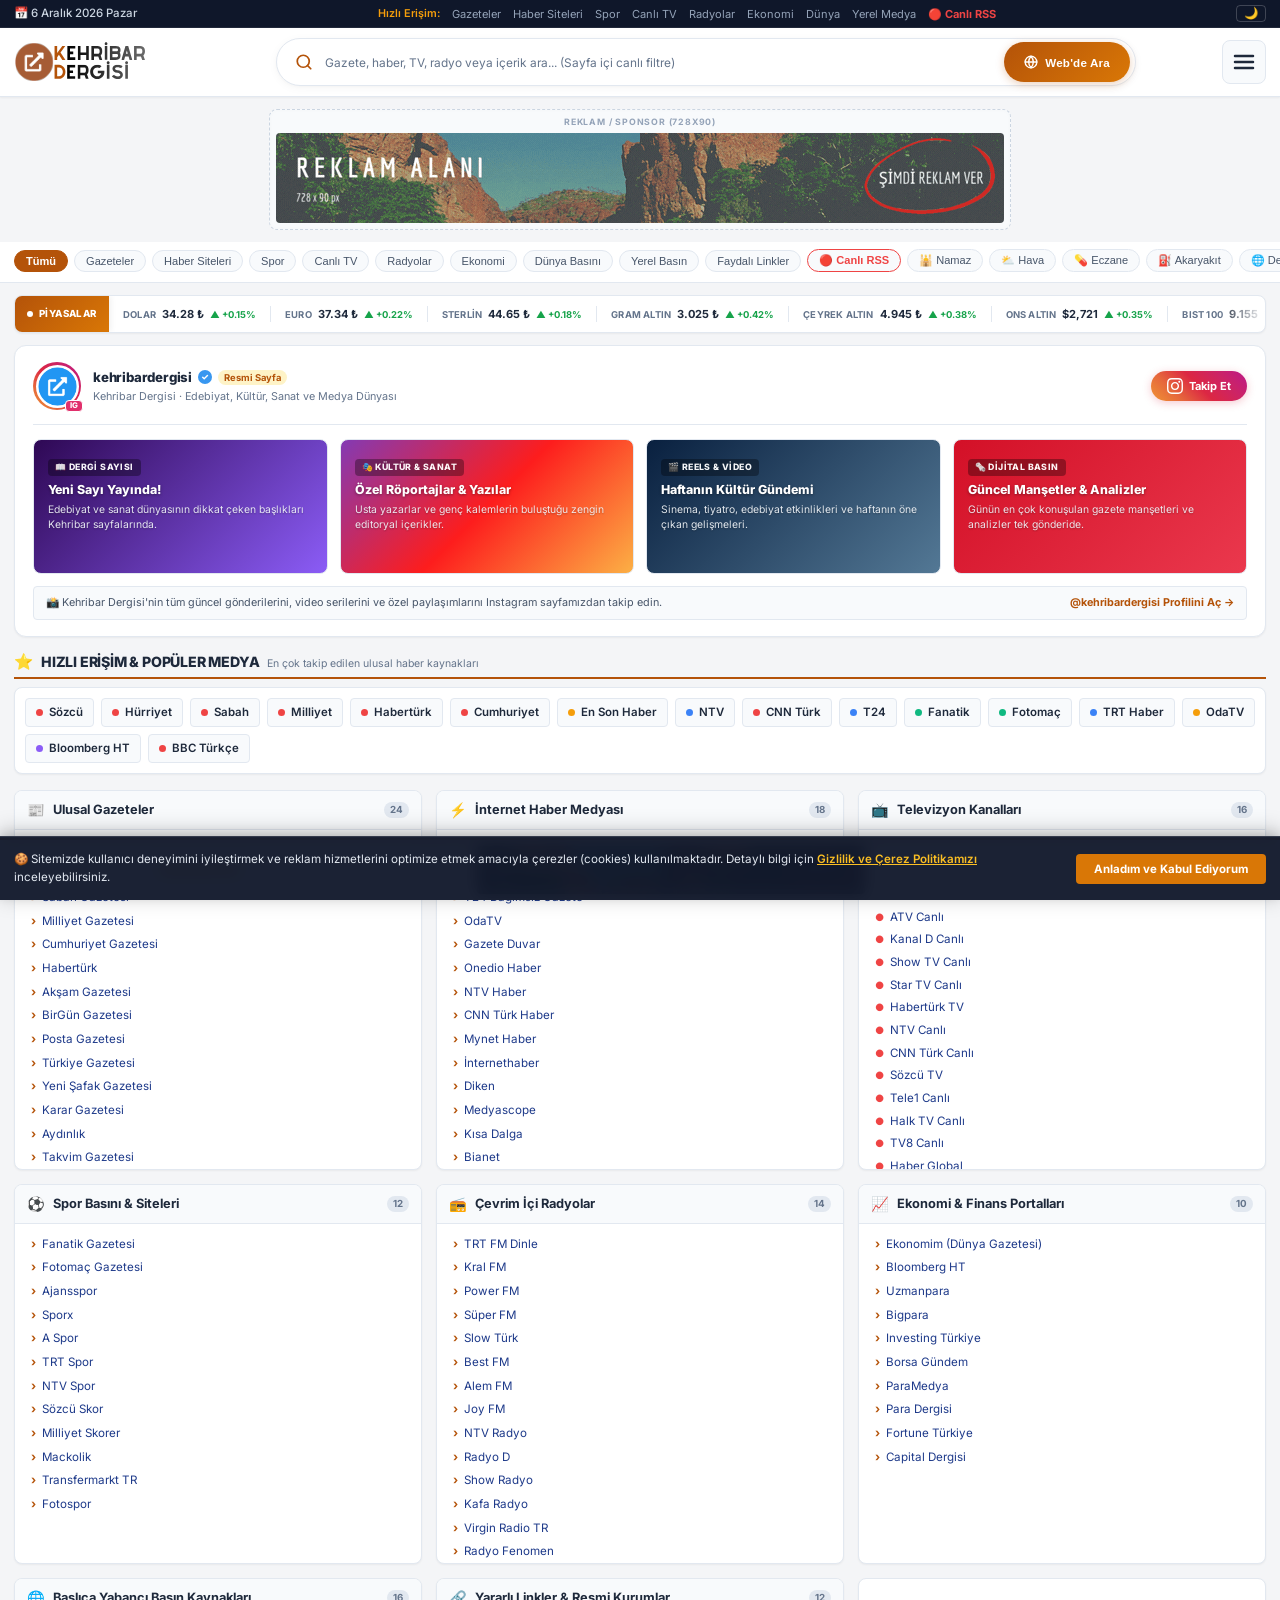
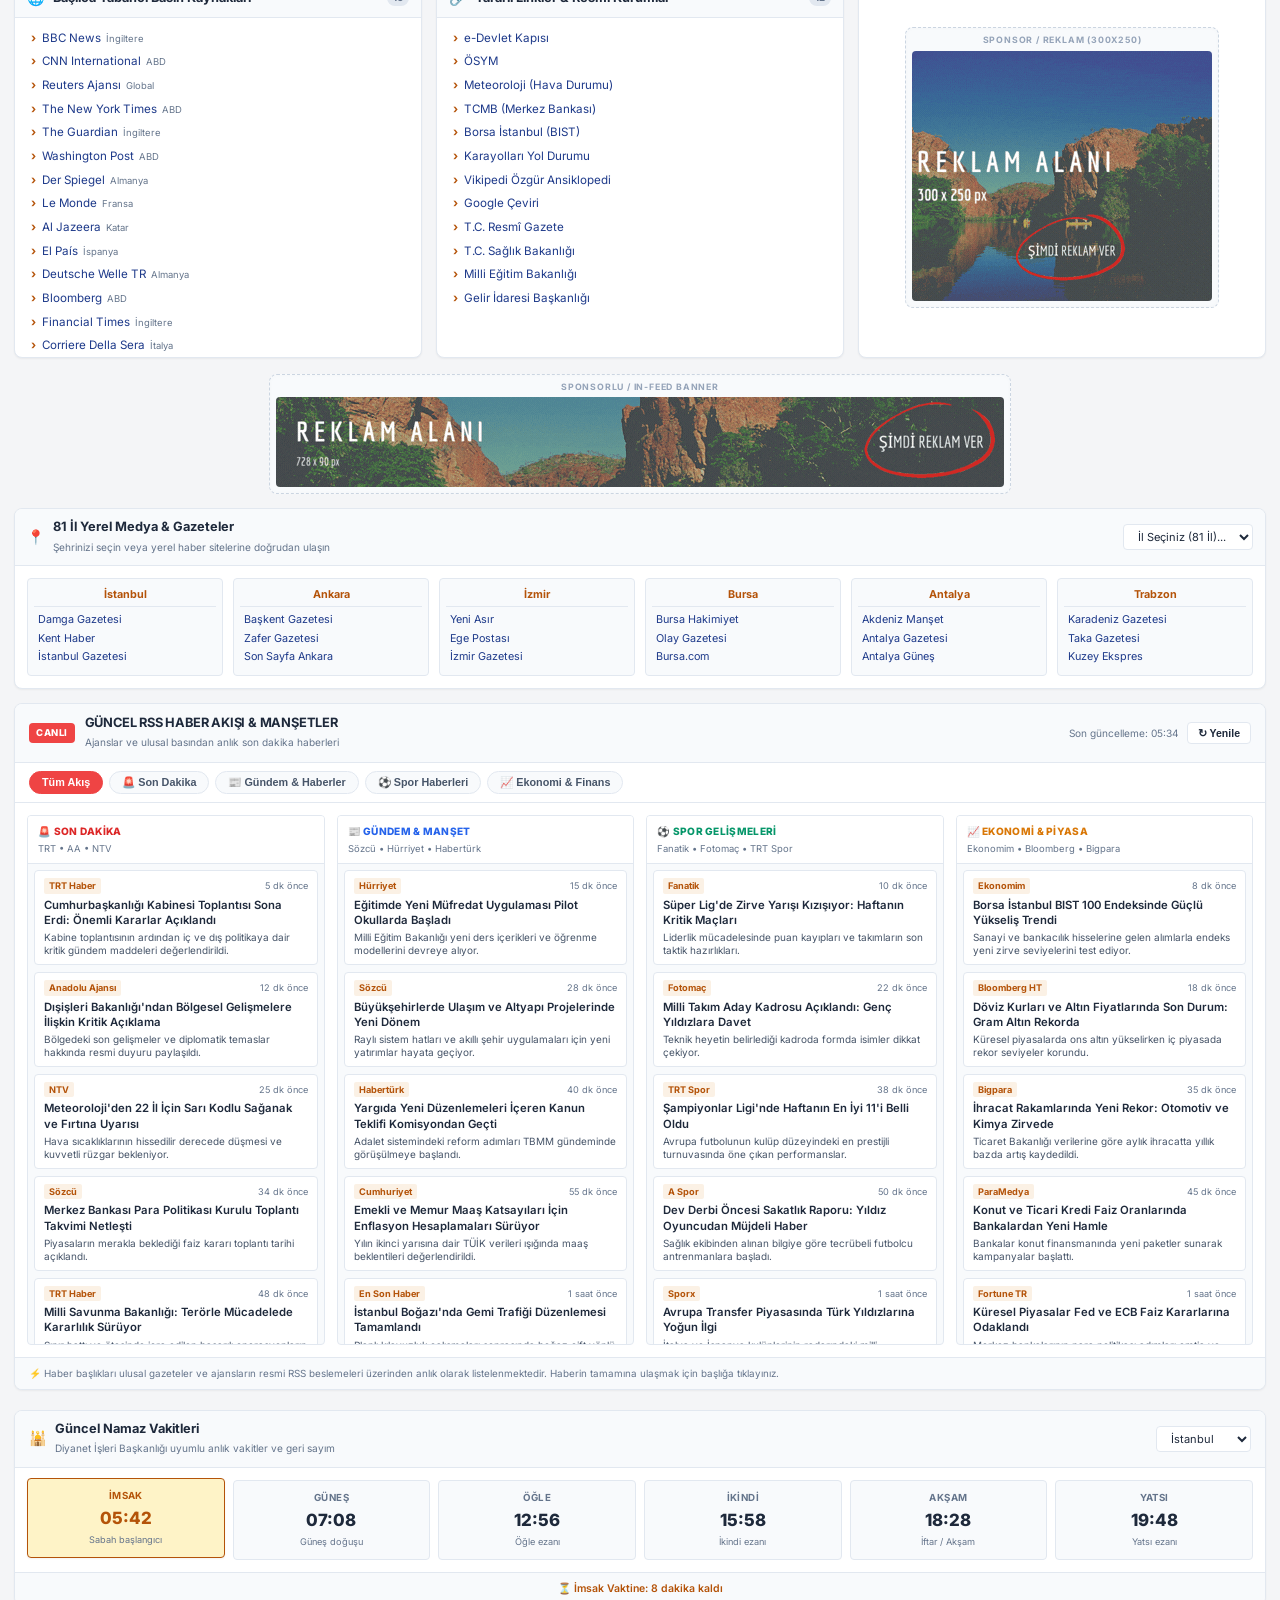
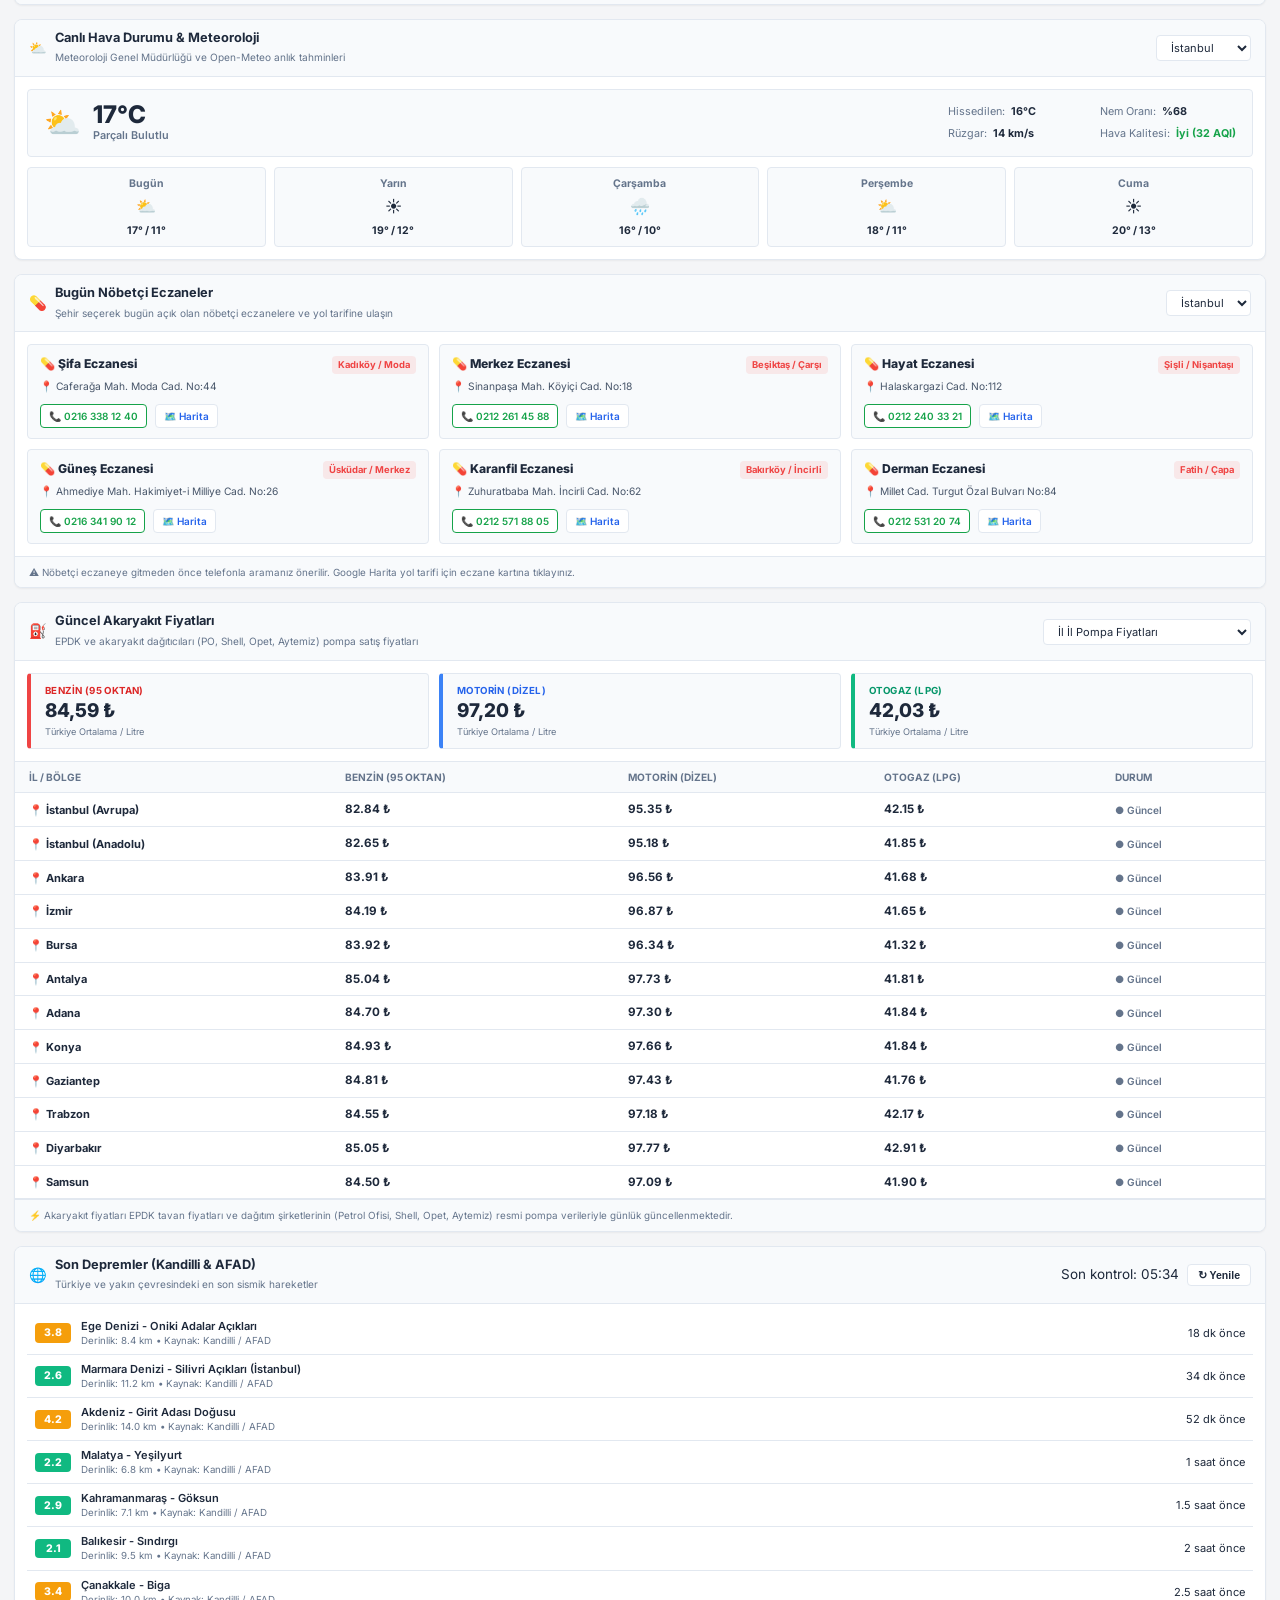
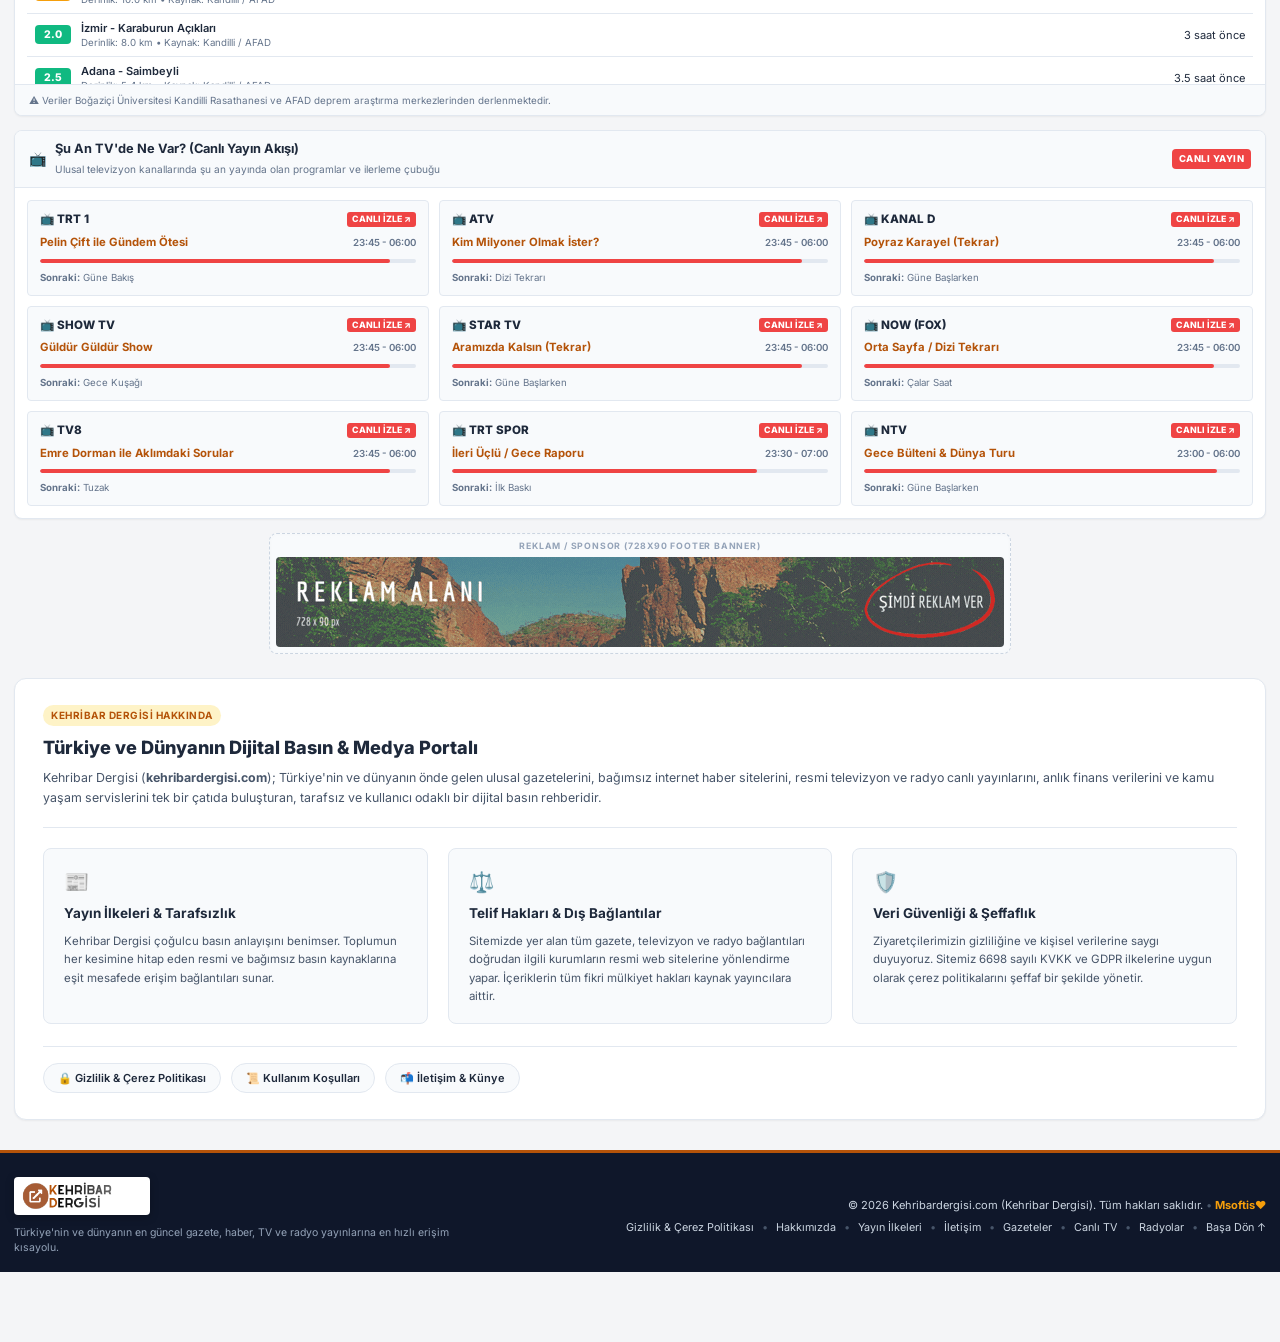
==== commit 0dd6f581: "style: header arama cubugu uzatildi ve butonu icine gomulu modern kapsul haline getirildi" ====
--- a/index.html
+++ b/index.html
@@ -226,22 +226,32 @@
                 <h1 class="visually-hidden">Kehribar Dergisi | Gazeteler, Canlı TV, İnternet Haber Siteleri ve Medya Portalı</h1>
             </div>
 
-            <!-- ORTADA UZUN ARAMA ALANI -->
+            <!-- ORTADA UZUN & ŞIK ARAMA ALANI -->
             <div class="header-search">
                 <form id="search-form" class="search-form" onsubmit="event.preventDefault(); handleWebSearch();">
                     <div class="search-input-wrapper">
-                        <span class="search-icon">🔍</span>
+                        <svg class="search-icon-svg" width="18" height="18" viewBox="0 0 24 24" fill="none" stroke="currentColor" stroke-width="2.3" stroke-linecap="round" stroke-linejoin="round" aria-hidden="true">
+                            <circle cx="11" cy="11" r="8"></circle>
+                            <line x1="21" y1="21" x2="16.65" y2="16.65"></line>
+                        </svg>
                         <input 
                             type="search" 
                             id="global-search" 
                             class="search-input" 
-                            placeholder="Gazete, haber, TV, radyo veya link ara... (Sayfa içi canlı filtre)" 
+                            placeholder="Gazete, haber, TV, radyo veya içerik ara... (Sayfa içi canlı filtre)" 
                             autocomplete="off"
                             spellcheck="false"
                         >
                         <button type="button" id="search-clear" class="search-clear" title="Temizle" style="display: none;">✕</button>
-                    </div>
-                    <button type="submit" class="search-btn" title="Google'da Ara">Web'de Ara</button>
+                        <button type="submit" class="search-btn" title="Google'da Web Araması Yap">
+                            <svg class="search-btn-icon" width="14" height="14" viewBox="0 0 24 24" fill="none" stroke="currentColor" stroke-width="2.4" stroke-linecap="round" stroke-linejoin="round">
+                                <circle cx="12" cy="12" r="10"></circle>
+                                <line x1="2" y1="12" x2="22" y2="12"></line>
+                                <path d="M12 2a15.3 15.3 0 0 1 4 10 15.3 15.3 0 0 1-4 10 15.3 15.3 0 0 1-4-10 15.3 15.3 0 0 1 4-10z"></path>
+                            </svg>
+                            <span>Web'de Ara</span>
+                        </button>
+                    </div>
                 </form>
                 <div id="search-counter" class="search-counter" style="display: none;"></div>
             </div>
--- a/style.css
+++ b/style.css
@@ -314,17 +314,17 @@
     text-transform: uppercase;
 }
 
-/* ORTA: UZUN ARAMA ALANI */
+/* ORTA: UZUN & ŞIK ARAMA ALANI */
 .header-search {
     flex: 1;
-    max-width: 680px;
+    max-width: 860px;
     position: relative;
+    margin: 0 auto;
 }
 
 .search-form {
     display: flex;
     align-items: center;
-    gap: 6px;
     width: 100%;
 }
 
@@ -332,87 +332,138 @@
     position: relative;
     display: flex;
     align-items: center;
-    flex: 1;
-    background-color: var(--bg-card-subtle);
-    border: 2px solid var(--border-color);
-    border-radius: 28px;
-    padding: 2px 14px;
-    transition: border-color 0.2s ease, box-shadow 0.2s ease, background 0.2s ease;
+    width: 100%;
+    height: 48px;
+    background-color: var(--bg-card);
+    border: 1.5px solid var(--border-color);
+    border-radius: 999px;
+    padding: 4px 5px 4px 18px;
+    box-shadow: 0 2px 10px rgba(0, 0, 0, 0.04), 0 1px 3px rgba(0, 0, 0, 0.02);
+    transition: all 0.25s cubic-bezier(0.16, 1, 0.3, 1);
+}
+
+.search-input-wrapper:hover {
+    border-color: #cbd5e1;
+    box-shadow: 0 4px 14px rgba(0, 0, 0, 0.07);
 }
 
 .search-input-wrapper:focus-within {
     border-color: var(--brand-amber);
-    box-shadow: 0 0 0 3px rgba(217, 119, 6, 0.15);
-    background-color: var(--bg-card);
-}
-
-.search-icon {
-    font-size: 0.95rem;
-    margin-right: 8px;
-    color: var(--text-muted);
+    background-color: #ffffff;
+    box-shadow: 0 6px 22px rgba(180, 83, 9, 0.16), 0 0 0 3px rgba(217, 119, 6, 0.12);
+}
+
+body[data-theme="dark"] .search-input-wrapper {
+    background-color: #111827;
+    border-color: #1f2937;
+    box-shadow: 0 2px 10px rgba(0, 0, 0, 0.3);
+}
+
+body[data-theme="dark"] .search-input-wrapper:hover {
+    border-color: #374151;
+}
+
+body[data-theme="dark"] .search-input-wrapper:focus-within {
+    border-color: #f59e0b;
+    background-color: #141d2e;
+    box-shadow: 0 6px 22px rgba(245, 158, 11, 0.22), 0 0 0 3px rgba(245, 158, 11, 0.15);
+}
+
+.search-icon-svg {
+    color: var(--brand-amber);
+    flex-shrink: 0;
+    margin-right: 12px;
+    transition: transform 0.2s ease, color 0.2s ease;
+}
+
+.search-input-wrapper:focus-within .search-icon-svg {
+    transform: scale(1.1);
+    color: var(--brand-amber-light);
 }
 
 .search-input {
-    width: 100%;
+    flex: 1;
+    min-width: 0;
+    height: 100%;
     border: none;
     outline: none;
     background: transparent;
-    font-size: 0.92rem;
-    color: var(--text-primary);
-    padding: 7px 0;
+    font-size: 0.94rem;
+    font-weight: 500;
+    color: var(--text-primary);
+    padding: 0 8px 0 0;
     font-family: inherit;
 }
 
 .search-input::placeholder {
     color: var(--text-muted);
     font-size: 0.88rem;
+    font-weight: 400;
 }
 
 .search-clear {
     background: none;
     border: none;
     color: var(--text-muted);
-    font-size: 1rem;
+    font-size: 0.95rem;
     cursor: pointer;
-    padding: 2px 6px;
+    padding: 4px 8px;
     line-height: 1;
     border-radius: 50%;
-}
+    margin-right: 6px;
+    transition: all 0.15s ease;
+}
+
 .search-clear:hover {
     color: var(--text-primary);
     background: rgba(0, 0, 0, 0.08);
 }
 
 .search-btn {
-    background-color: var(--brand-amber);
-    color: #ffffff;
+    height: 40px;
+    padding: 0 20px;
+    border-radius: 999px;
+    background: linear-gradient(135deg, var(--brand-amber) 0%, var(--brand-amber-light) 100%);
+    color: #ffffff !important;
     border: none;
-    font-weight: 600;
-    font-size: 0.85rem;
-    padding: 9px 16px;
-    border-radius: 24px;
+    font-weight: 700;
+    font-size: 0.86rem;
+    letter-spacing: 0.2px;
+    display: inline-flex;
+    align-items: center;
+    gap: 7px;
     cursor: pointer;
     white-space: nowrap;
-    transition: background 0.2s ease, transform 0.1s ease;
-}
+    flex-shrink: 0;
+    box-shadow: 0 2px 8px rgba(180, 83, 9, 0.28);
+    transition: all 0.2s cubic-bezier(0.16, 1, 0.3, 1);
+}
+
 .search-btn:hover {
-    background-color: var(--brand-amber-light);
-}
+    background: linear-gradient(135deg, var(--brand-amber-light) 0%, #f59e0b 100%);
+    transform: translateY(-1px);
+    box-shadow: 0 4px 14px rgba(180, 83, 9, 0.4);
+}
+
 .search-btn:active {
-    transform: scale(0.98);
+    transform: translateY(0) scale(0.98);
+}
+
+.search-btn-icon {
+    flex-shrink: 0;
 }
 
 .search-counter {
     position: absolute;
-    top: calc(100% + 4px);
-    left: 15px;
+    top: calc(100% + 6px);
+    left: 20px;
     font-size: 0.78rem;
-    font-weight: 600;
+    font-weight: 700;
     color: var(--brand-amber);
     background: var(--bg-card);
-    padding: 2px 8px;
-    border-radius: var(--radius-sm);
-    box-shadow: var(--shadow-sm);
+    padding: 3px 10px;
+    border-radius: 999px;
+    box-shadow: 0 4px 12px rgba(0, 0, 0, 0.1);
     border: 1px solid var(--border-color);
     z-index: 50;
 }
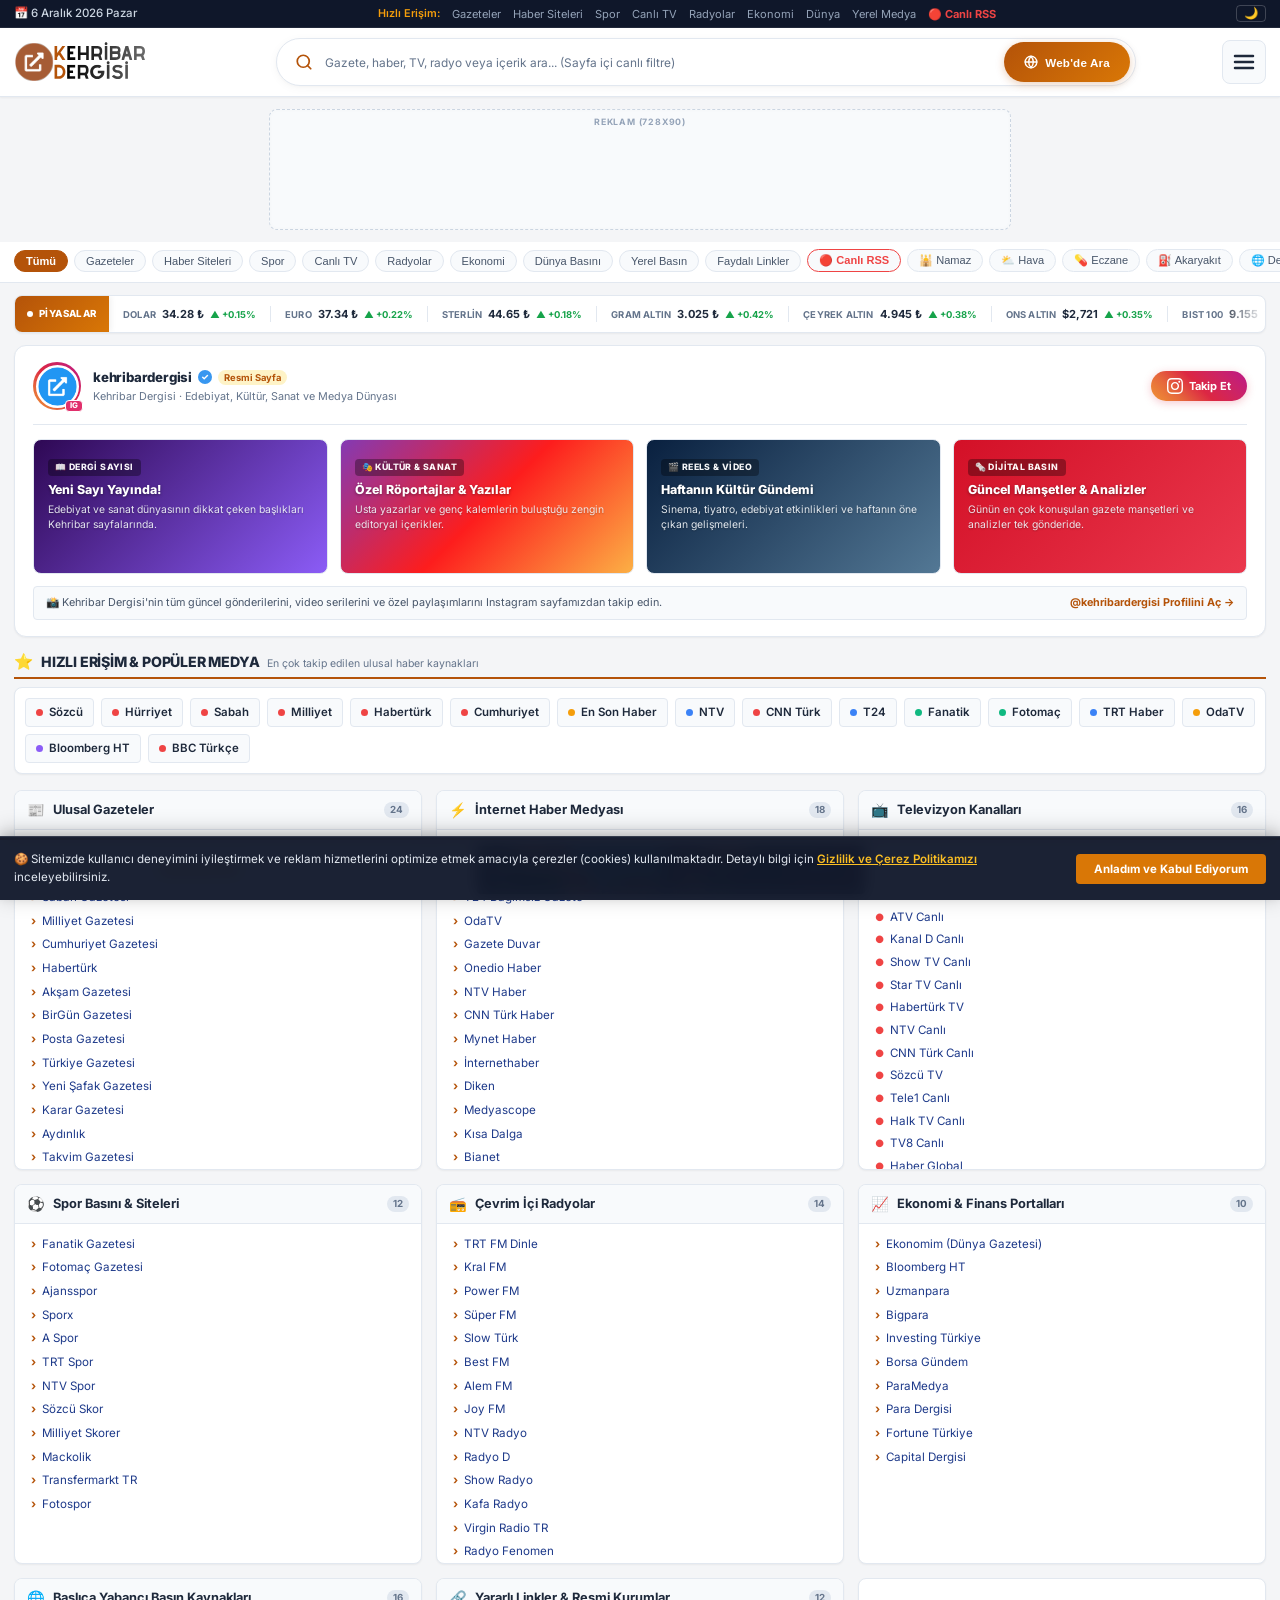
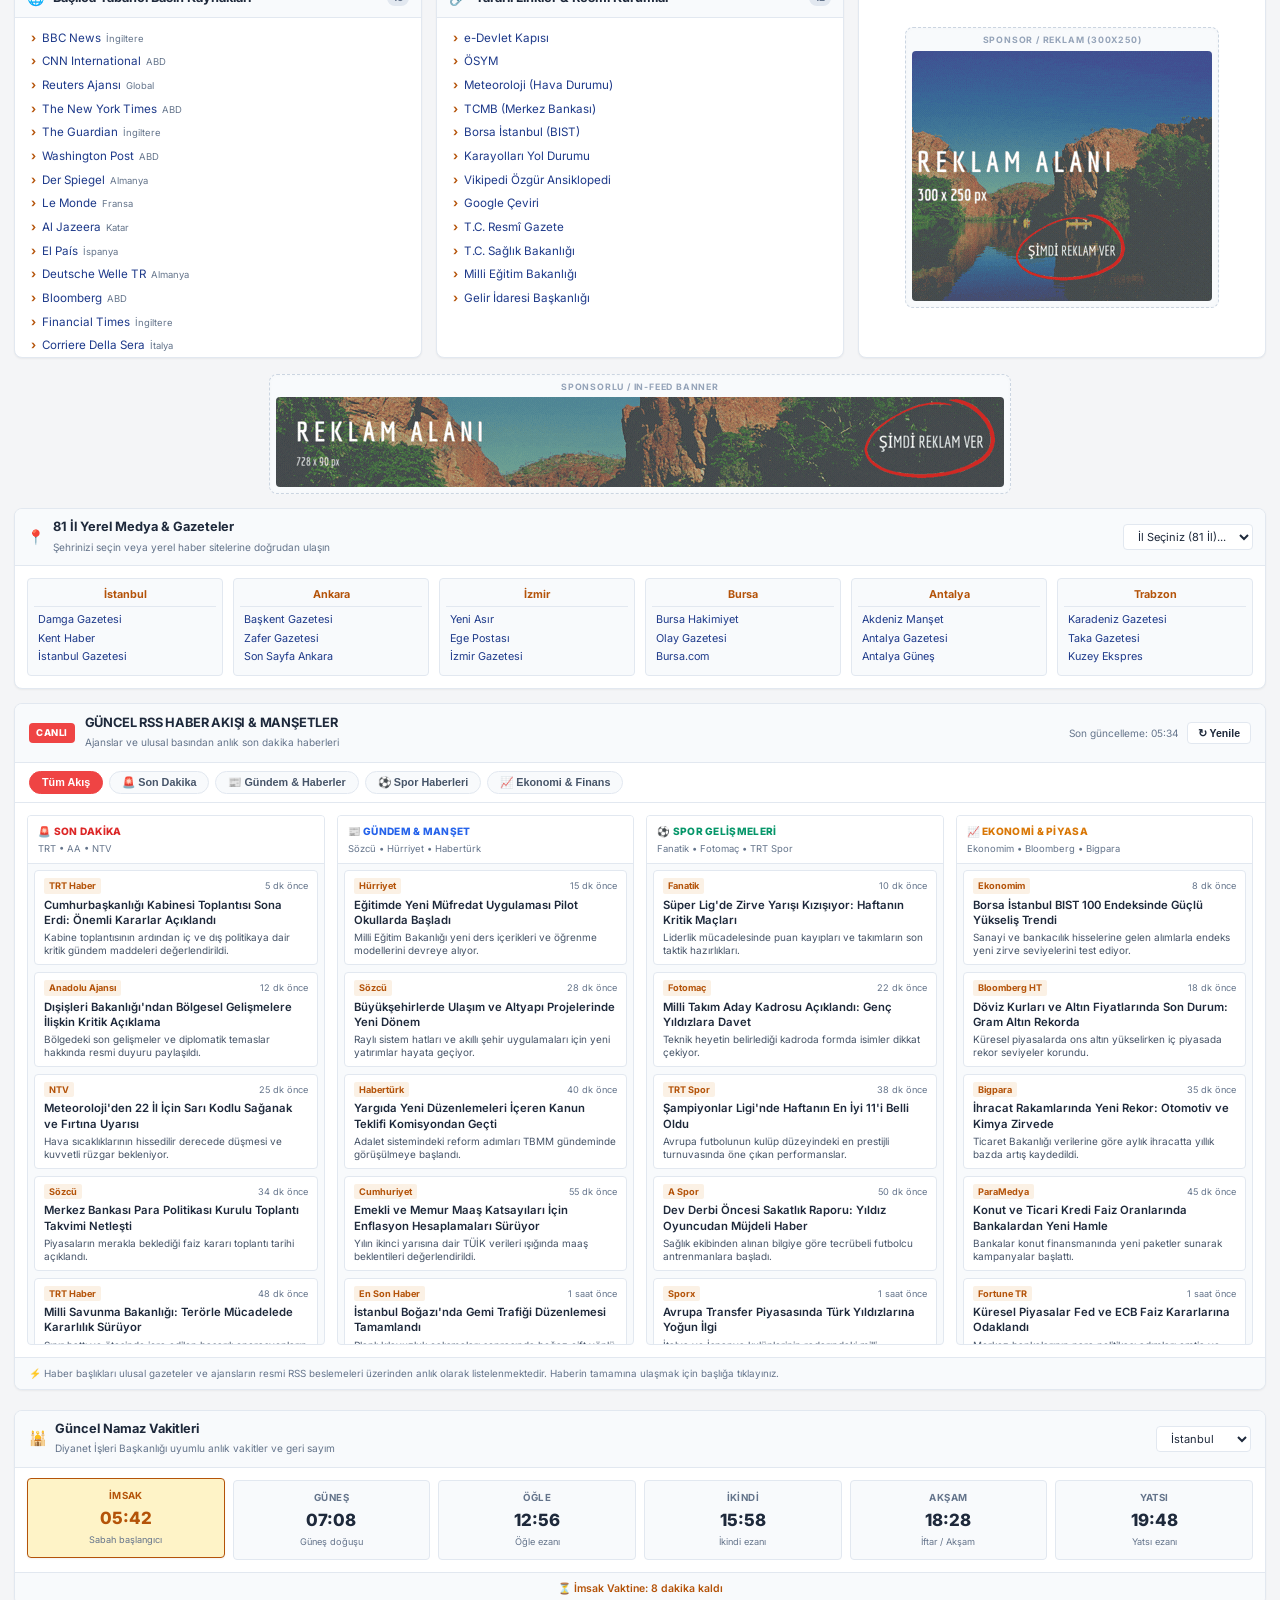
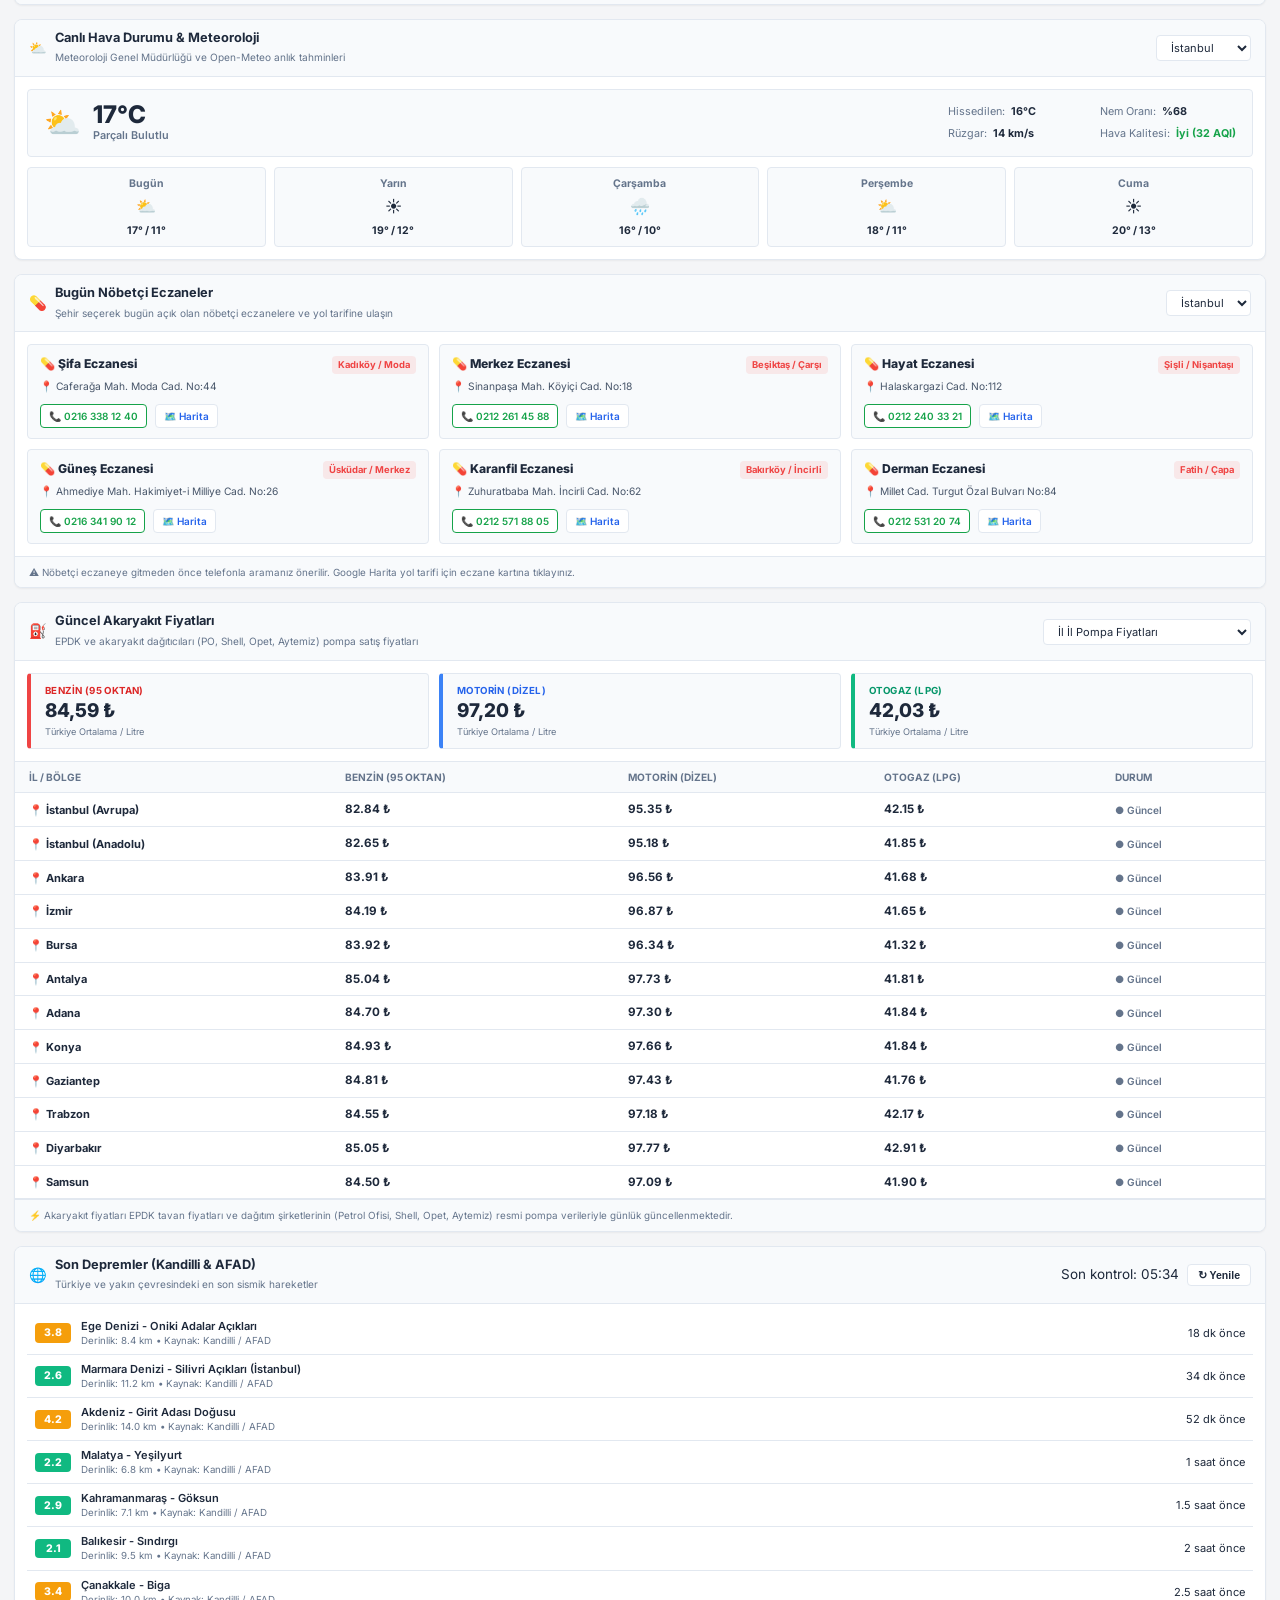
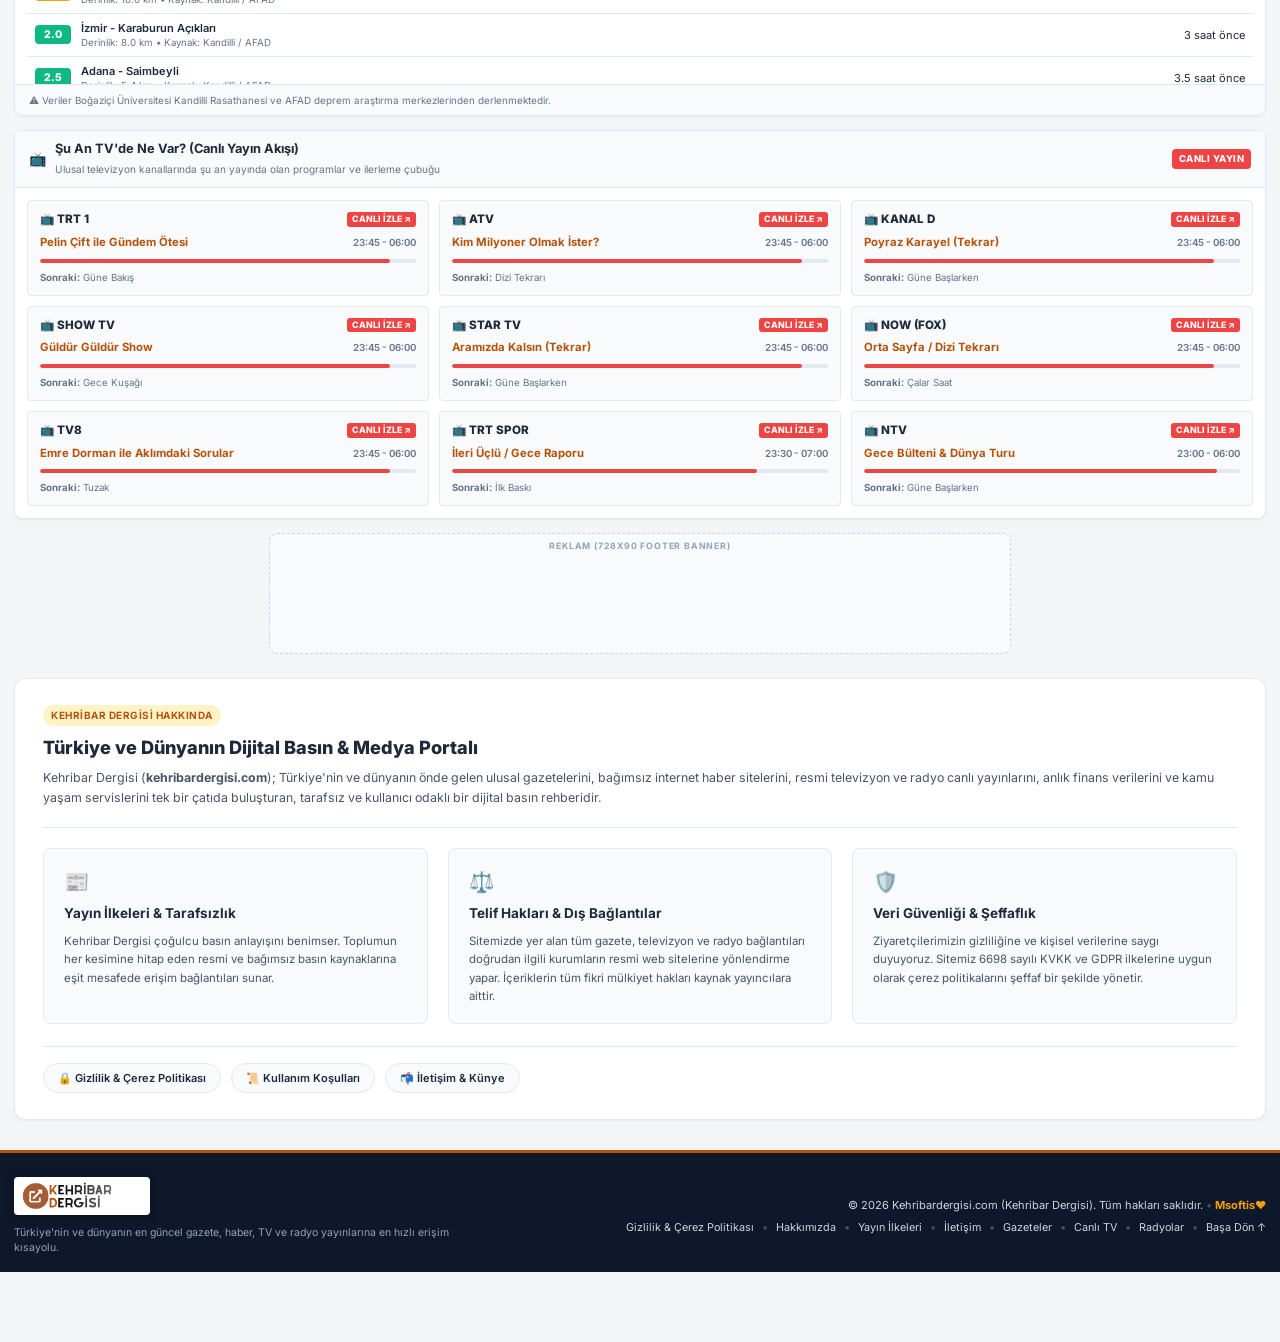
==== commit 04fca1ca: "feat: 7887510058 slot numarali 728x90 Google AdSense reklami ust ve alt leaderboard alanlarina enteg" ====
--- a/index.html
+++ b/index.html
@@ -354,11 +354,9 @@
             <div class="ad-content ad-728x90">
                 <!-- Google AdSense Kodu Buraya Yerleştirilir -->
                 <ins class="adsbygoogle"
-                     style="display:block"
+                     style="display:inline-block;width:728px;height:90px"
                      data-ad-client="ca-pub-2401373246538934"
-                     data-ad-slot="1234567890"
-                     data-ad-format="horizontal"
-                     data-full-width-responsive="true"></ins>
+                     data-ad-slot="7887510058"></ins>
                 <div class="ad-placeholder-text">
                     <strong>Google AdSense Leaderboard Alanı</strong>
                     <span>(Yüksek Tıklanma Oranlı Üst Reklam Bölgesi)</span>
@@ -1179,11 +1177,9 @@
                 <div class="ad-tag">REKLAM / ADSENSE (728x90 FOOTER BANNER)</div>
                 <div class="ad-content ad-728x90">
                     <ins class="adsbygoogle"
-                         style="display:block"
+                         style="display:inline-block;width:728px;height:90px"
                          data-ad-client="ca-pub-2401373246538934"
-                         data-ad-slot="9988776655"
-                         data-ad-format="horizontal"
-                         data-full-width-responsive="true"></ins>
+                         data-ad-slot="7887510058"></ins>
                     <div class="ad-placeholder-text">
                         <strong>Google AdSense Alt Yatay Reklam Alanı</strong>
                         <span>(Sayfa sonu kullanıcı etkileşimi için optimize edilmiş reklam alanı)</span>
--- a/style.css
+++ b/style.css
@@ -858,6 +858,13 @@
     min-height: 90px;
     width: 100%;
     max-width: 728px;
+    display: flex;
+    justify-content: center;
+    align-items: center;
+}
+
+.ad-728x90 ins.adsbygoogle {
+    max-width: 100% !important;
 }
 
 .ad-300x250 {
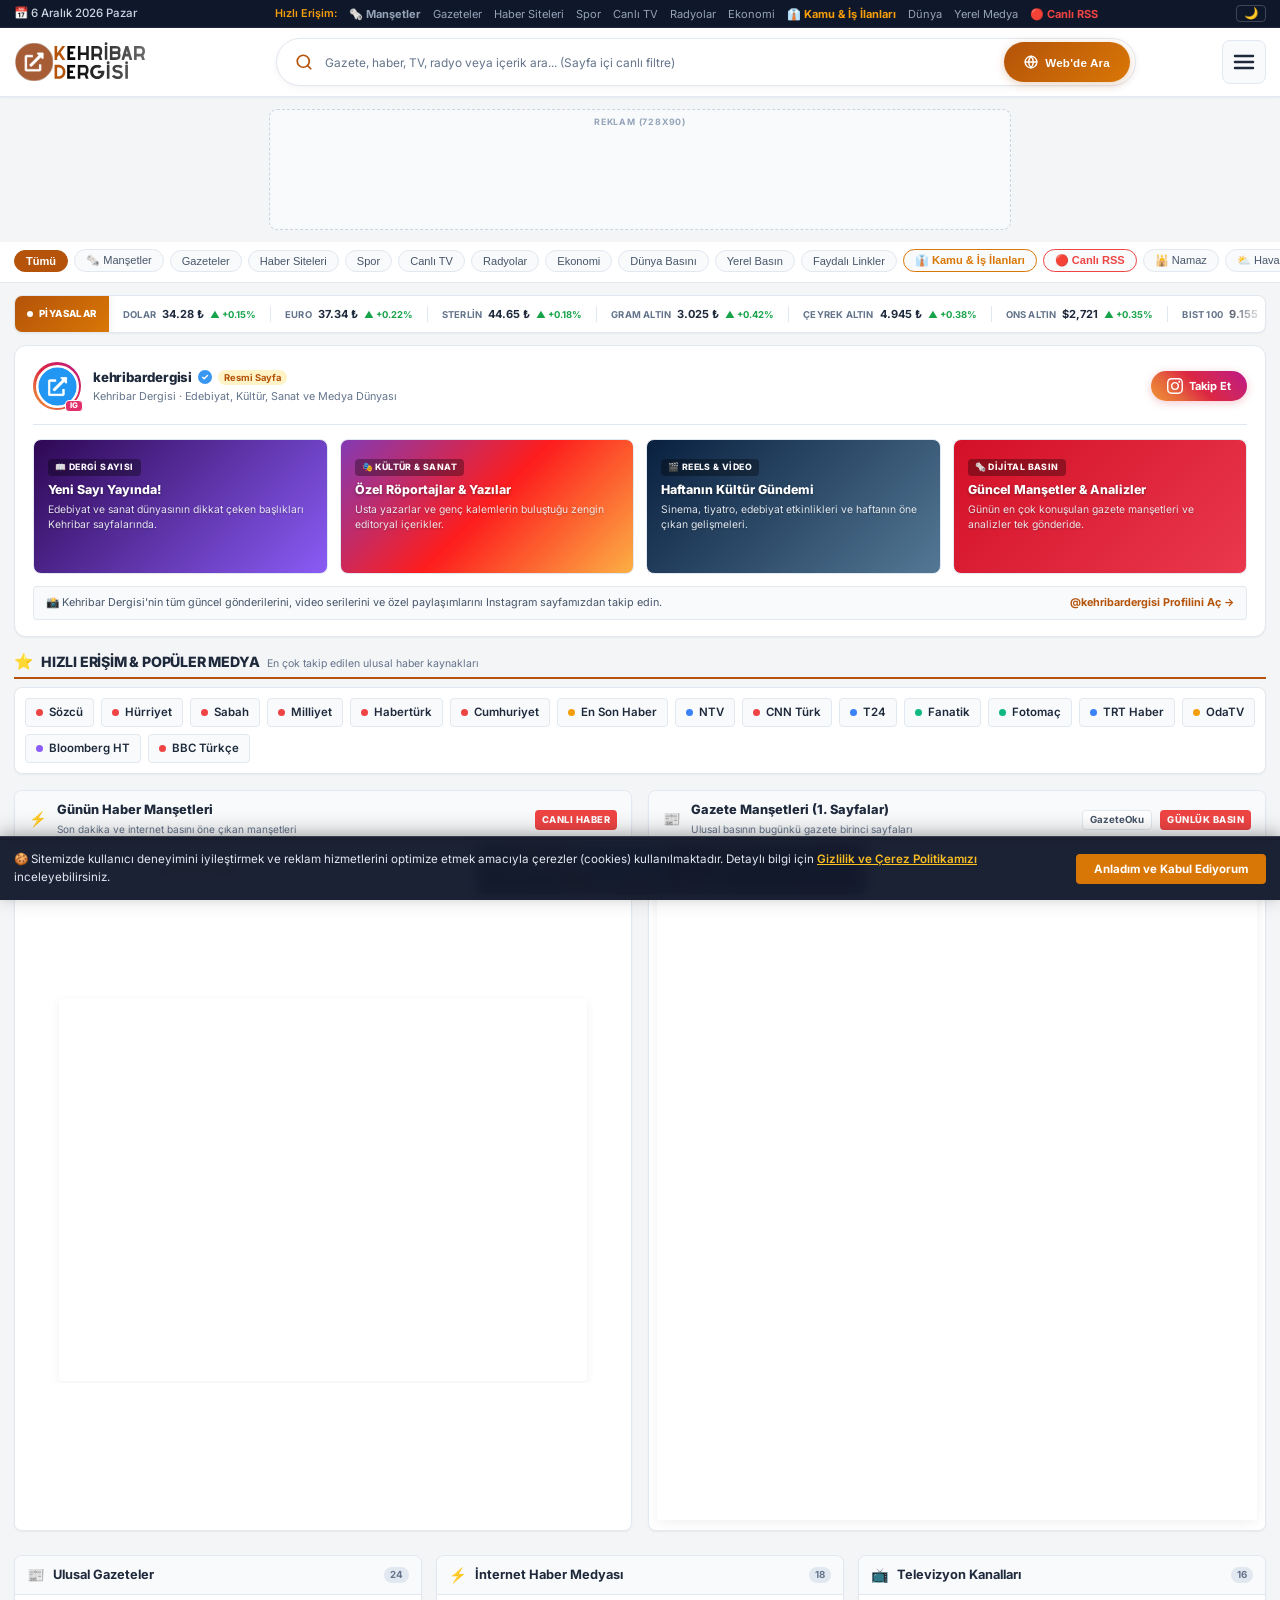
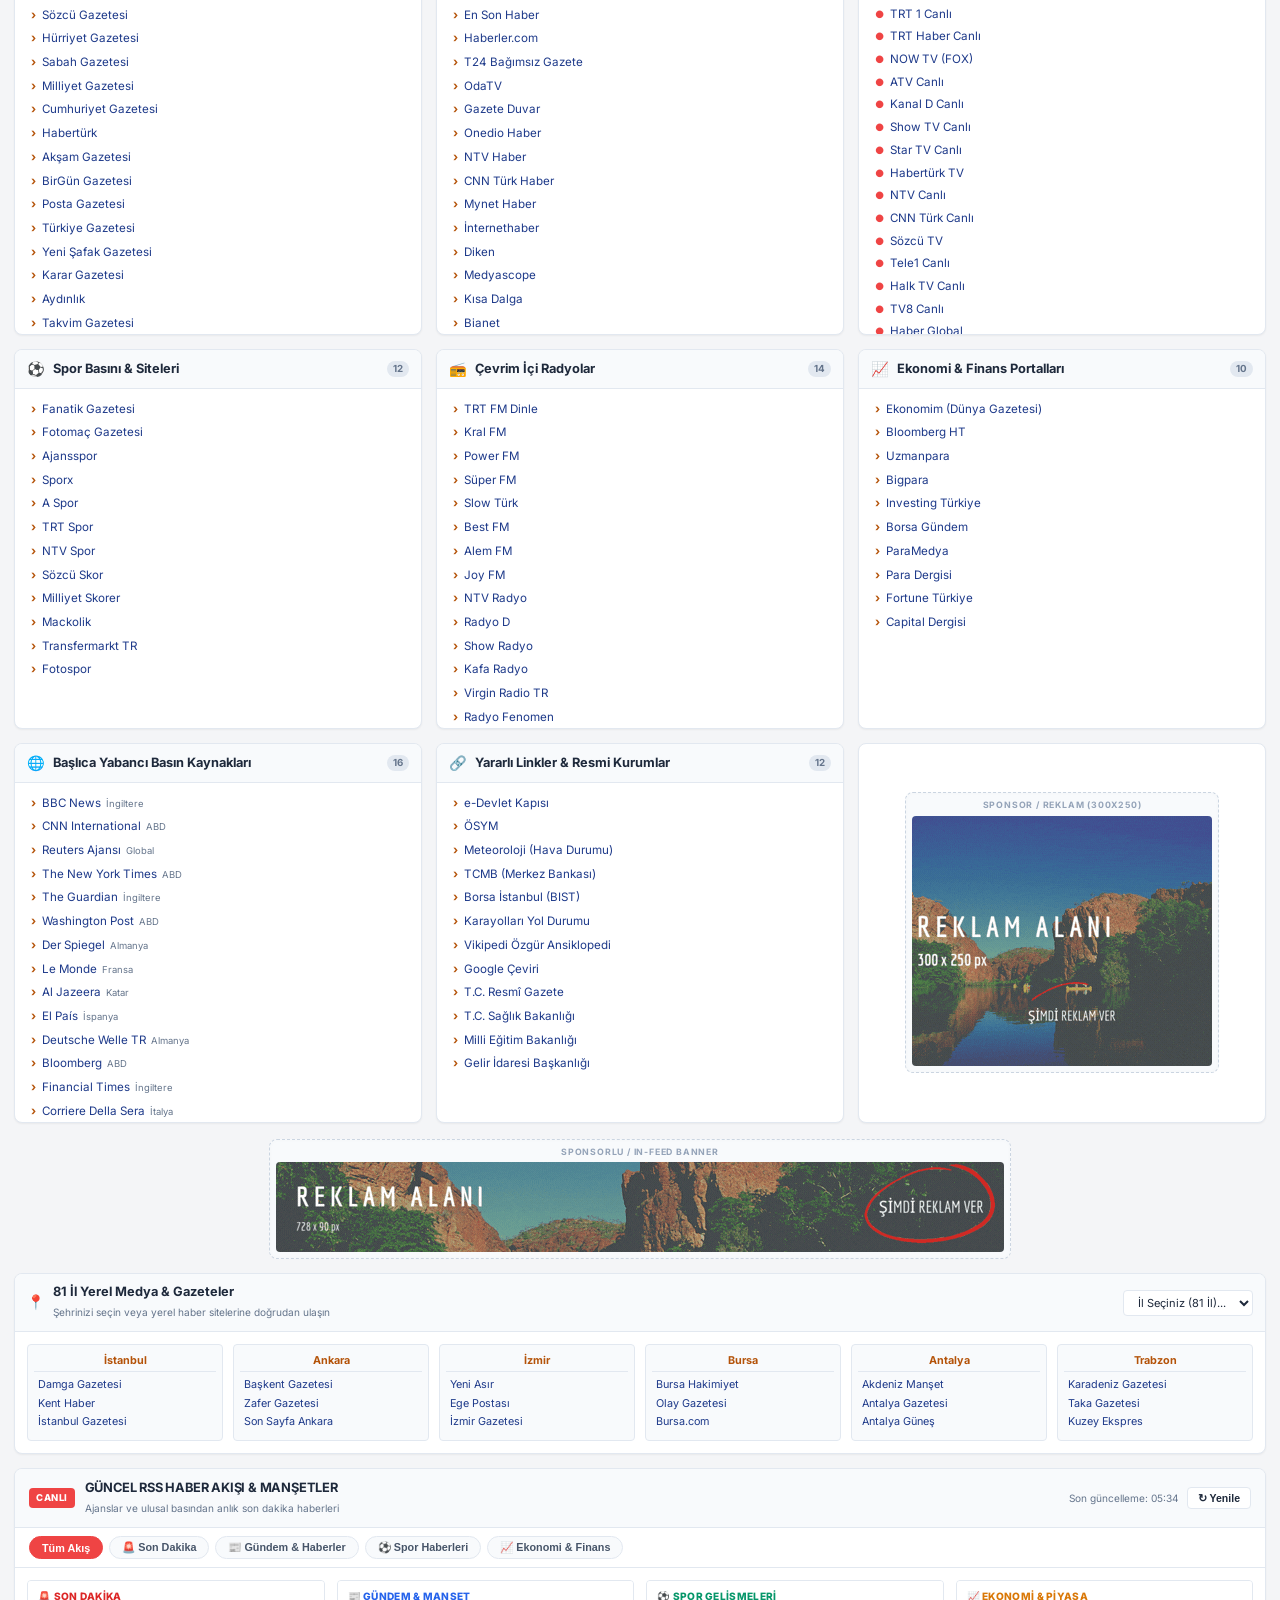
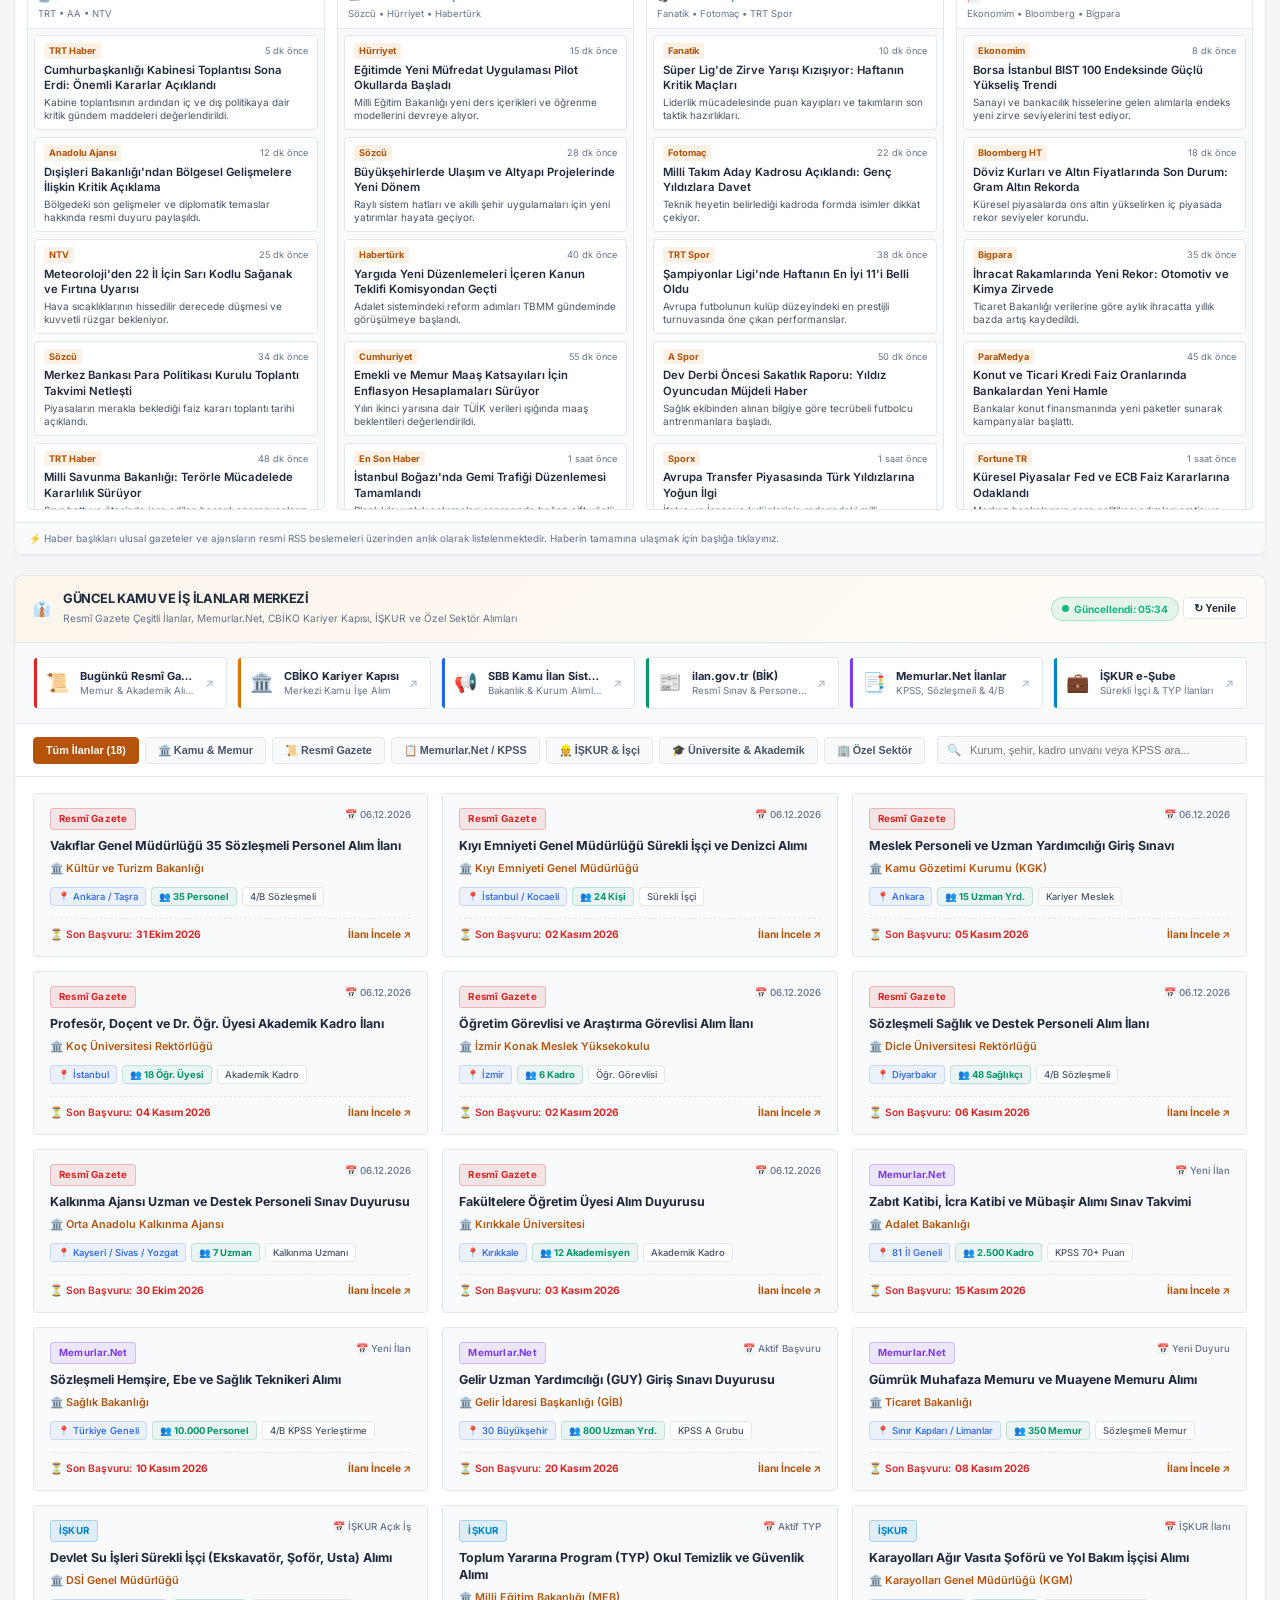
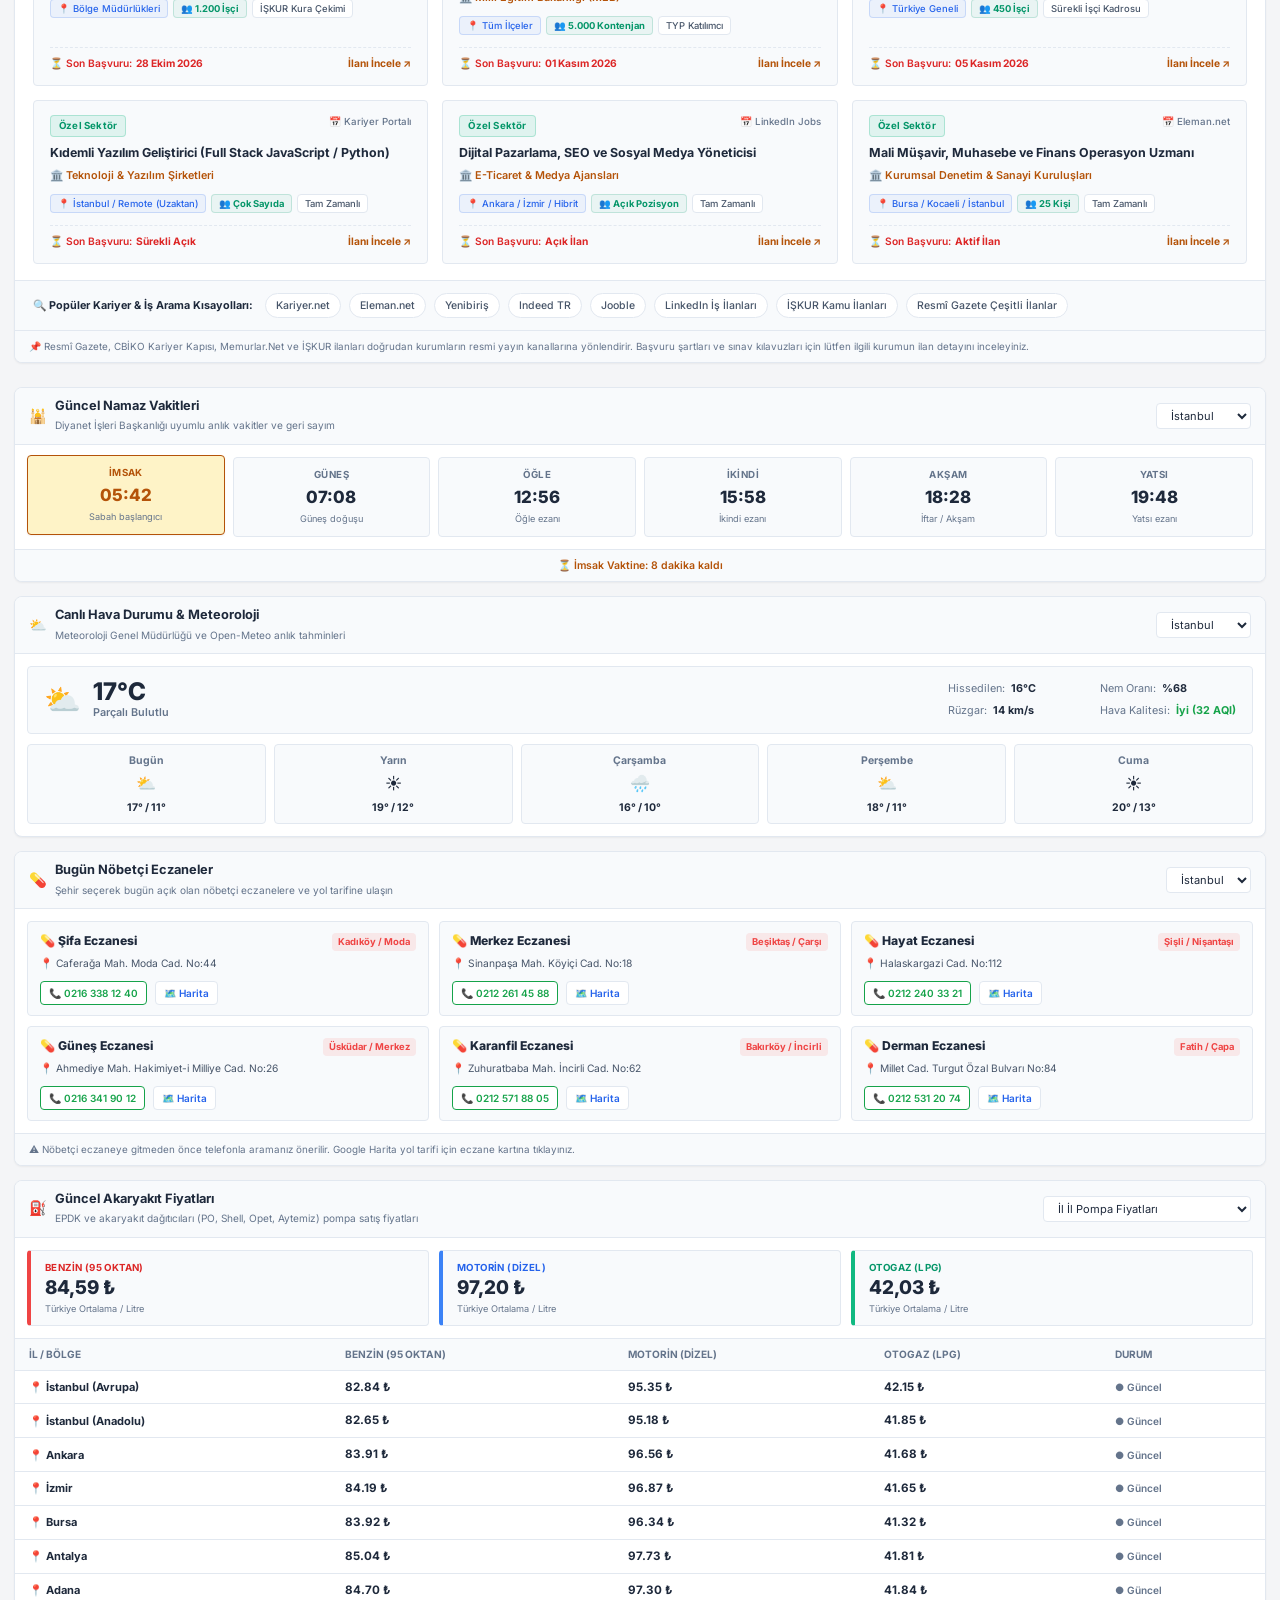
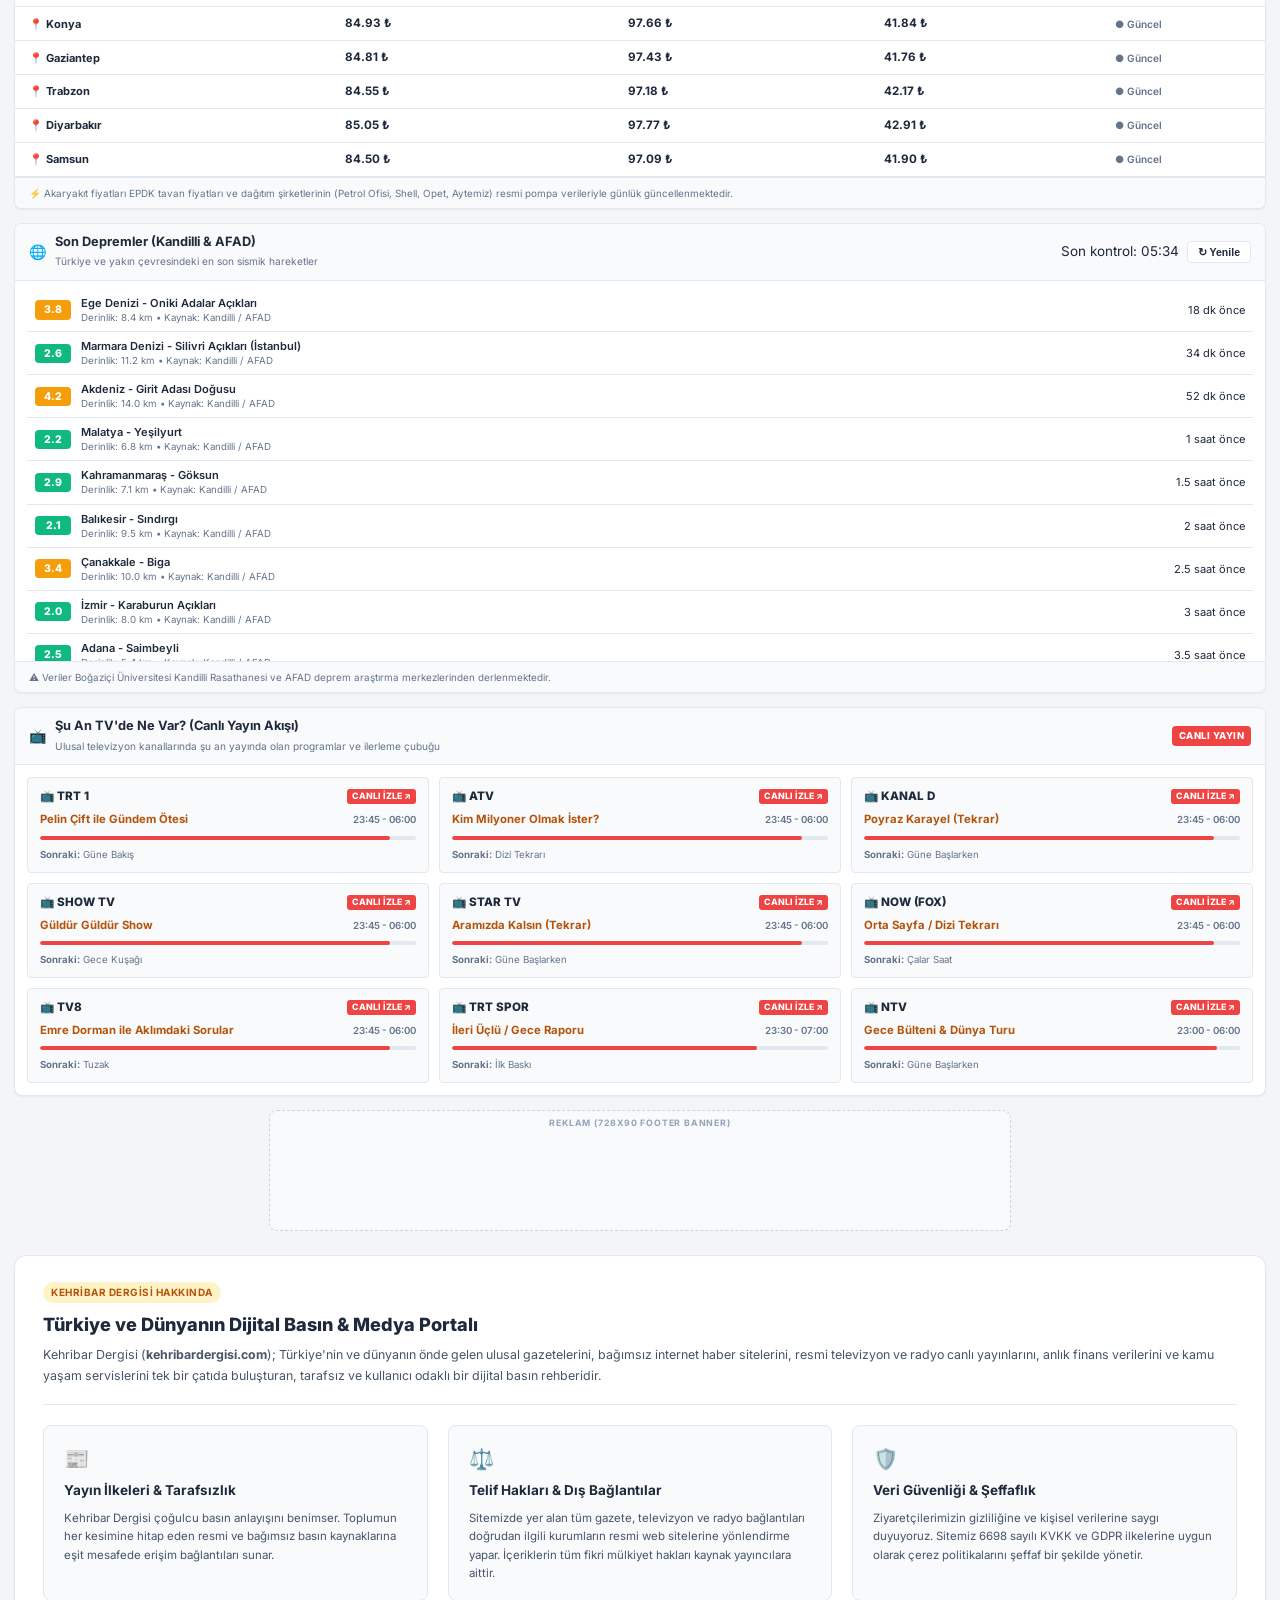
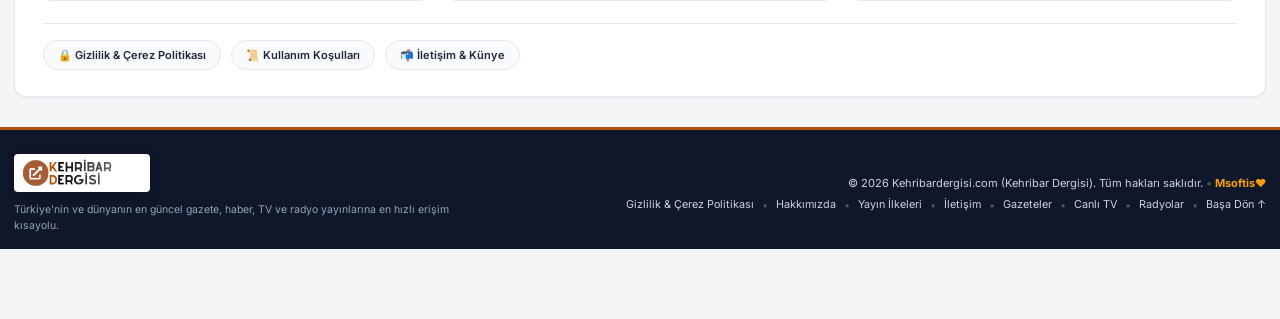
==== commit b1c0e23d: "feat: Kamu ve İs İlanlari Merkezi ile Cift Sutunlu Mansetler Alani eklendi" ====
--- a/index.html
+++ b/index.html
@@ -177,6 +177,12 @@
               "position": 13,
               "name": "TV Rehberi",
               "url": "https://kehribardergisi.com/#tv-rehberi"
+            },
+            {
+              "@type": "SiteNavigationElement",
+              "position": 14,
+              "name": "Kamu ve İş İlanları",
+              "url": "https://kehribardergisi.com/#is-ve-kamu-ilanlari"
             }
           ]
         }
@@ -198,12 +204,14 @@
             <div class="ticker-date" id="current-date">Yükleniyor...</div>
             <div class="ticker-links">
                 <span class="ticker-badge">Hızlı Erişim:</span>
+                <a href="#gazete-mansetleri" style="font-weight: 700;">🗞️ Manşetler</a>
                 <a href="#ulusal-gazeteler">Gazeteler</a>
                 <a href="#haber-siteleri">Haber Siteleri</a>
                 <a href="#spor-basini">Spor</a>
                 <a href="#canli-tv">Canlı TV</a>
                 <a href="#radyolar">Radyolar</a>
                 <a href="#ekonomi">Ekonomi</a>
+                <a href="#is-ve-kamu-ilanlari" style="color: #f59e0b; font-weight: 700;">👔 Kamu & İş İlanları</a>
                 <a href="#dunya-basini">Dünya</a>
                 <a href="#yerel-basin">Yerel Medya</a>
                 <a href="#canli-rss" style="color: #ef4444; font-weight: 700;">🔴 Canlı RSS</a>
@@ -309,6 +317,7 @@
                 <h4>Medya Kategorileri</h4>
                 <ul class="drawer-nav">
                     <li><a href="#populer" class="drawer-link"><span class="nav-ico">⭐</span> En Popüler Kısayollar</a></li>
+                    <li><a href="#gazete-mansetleri" class="drawer-link"><span class="nav-ico">🗞️</span> Günün Gazete Manşetleri</a></li>
                     <li><a href="#ulusal-gazeteler" class="drawer-link"><span class="nav-ico">📰</span> Ulusal Gazeteler</a></li>
                     <li><a href="#haber-siteleri" class="drawer-link"><span class="nav-ico">⚡</span> İnternet Haber Medyası</a></li>
                     <li><a href="#spor-basini" class="drawer-link"><span class="nav-ico">⚽</span> Spor Gazeteleri & Siteleri</a></li>
@@ -318,6 +327,7 @@
                     <li><a href="#dunya-basini" class="drawer-link"><span class="nav-ico">🌐</span> Başlıca Yabancı Basın</a></li>
                     <li><a href="#yerel-basin" class="drawer-link"><span class="nav-ico">📍</span> 81 İl Yerel Medya Fihristi</a></li>
                     <li><a href="#yararli-linkler" class="drawer-link"><span class="nav-ico">🔗</span> Yararlı Linkler & Resmi Siteler</a></li>
+                    <li><a href="#is-ve-kamu-ilanlari" class="drawer-link" style="color: #d97706; font-weight: 700;"><span class="nav-ico">👔</span> Kamu & İş İlanları Portalı</a></li>
                     <li><a href="#canli-rss" class="drawer-link" style="color: #ef4444; font-weight: 700;"><span class="nav-ico">🔴</span> Canlı RSS Haber Akışı</a></li>
                     <li><a href="#namaz-vakitleri" class="drawer-link"><span class="nav-ico">🕌</span> Namaz Vakitleri</a></li>
                     <li><a href="#hava-durumu" class="drawer-link"><span class="nav-ico">⛅</span> Hava Durumu</a></li>
@@ -369,6 +379,7 @@
     <nav class="category-nav-bar">
         <div class="container category-chips">
             <button class="chip active" data-filter="all">Tümü</button>
+            <button class="chip" data-filter="manset">🗞️ Manşetler</button>
             <button class="chip" data-filter="gazeteler">Gazeteler</button>
             <button class="chip" data-filter="haberler">Haber Siteleri</button>
             <button class="chip" data-filter="spor">Spor</button>
@@ -378,6 +389,7 @@
             <button class="chip" data-filter="yabanci">Dünya Basını</button>
             <button class="chip" data-filter="yerel">Yerel Basın</button>
             <button class="chip" data-filter="yararli">Faydalı Linkler</button>
+            <button class="chip chip-job" data-filter="ilanlar" style="border-color: #d97706; color: #d97706; font-weight: 700;">👔 Kamu & İş İlanları</button>
             <button class="chip chip-rss" data-filter="rss" style="border-color: #ef4444; color: #ef4444; font-weight: 700;">🔴 Canlı RSS</button>
             <button class="chip" data-filter="namaz">🕌 Namaz</button>
             <button class="chip" data-filter="hava">⛅ Hava</button>
@@ -518,6 +530,70 @@
                 <a href="https://www.odatv.com/" target="_blank" rel="noopener noreferrer" class="quick-pill"><span class="dot amber"></span>OdaTV</a>
                 <a href="https://www.bloomberght.com/" target="_blank" rel="noopener noreferrer" class="quick-pill"><span class="dot purple"></span>Bloomberg HT</a>
                 <a href="https://www.bbc.com/turkce" target="_blank" rel="noopener noreferrer" class="quick-pill"><span class="dot red"></span>BBC Türkçe</a>
+            </div>
+        </section>
+
+        <!-- GÜNÜN MANŞETLERİ BÖLÜMÜ (HIZLI ERİŞİM ALTI: SOL HABER MANŞETLERİ, SAĞ GAZETE MANŞETLERİ) -->
+        <section id="gazete-mansetleri" class="manset-dual-section" data-category="manset">
+            <div class="manset-dual-grid">
+
+                <!-- SOL SÜTUN: HABER MANŞETLERİ -->
+                <div class="portal-card manset-column-card">
+                    <div class="card-head manset-card-head">
+                        <div class="manset-head-title">
+                            <span class="card-icon">⚡</span>
+                            <div>
+                                <h3>Günün Haber Manşetleri</h3>
+                                <span class="card-subtext">Son dakika ve internet basını öne çıkan manşetleri</span>
+                            </div>
+                        </div>
+                        <div class="manset-head-actions">
+                            <span class="live-pulse-badge">CANLI HABER</span>
+                        </div>
+                    </div>
+                    <div class="manset-iframe-wrapper">
+                        <div class="manset-scaler-haber">
+                            <iframe 
+                                src="https://www.gazeteoku.com/siteneekle/mansetler.html" 
+                                width="660" 
+                                height="430" 
+                                scrolling="no" 
+                                frameborder="0" 
+                                title="Günün Haber Manşetleri" 
+                                loading="lazy"></iframe>
+                        </div>
+                    </div>
+                </div>
+
+                <!-- SAĞ SÜTUN: GAZETE MANŞETLERİ (1. SAYFALAR) -->
+                <div class="portal-card manset-column-card">
+                    <div class="card-head manset-card-head">
+                        <div class="manset-head-title">
+                            <span class="card-icon">📰</span>
+                            <div>
+                                <h3>Gazete Manşetleri (1. Sayfalar)</h3>
+                                <span class="card-subtext">Ulusal basının bugünkü gazete birinci sayfaları</span>
+                            </div>
+                        </div>
+                        <div class="manset-head-actions">
+                            <span class="manset-source-badge">GazeteOku</span>
+                            <span class="live-pulse-badge">GÜNLÜK BASIN</span>
+                        </div>
+                    </div>
+                    <div class="manset-iframe-wrapper">
+                        <div class="manset-scaler-gazete">
+                            <iframe 
+                                src="https://www.gazeteoku.com/siteneekle/gmansetleri.html" 
+                                width="100%" 
+                                height="660" 
+                                scrolling="no" 
+                                frameborder="0" 
+                                title="Gazete Manşetleri 1. Sayfalar" 
+                                loading="lazy"></iframe>
+                        </div>
+                    </div>
+                </div>
+
             </div>
         </section>
 
@@ -912,6 +988,117 @@
         </section>
 
         <!-- ============================================================
+             KAMU VE İŞ İLANLARI MERKEZİ (RESMİ GAZETE, MEMURLAR.NET, İŞKUR, KARİYER KAPISI)
+             ============================================================ -->
+        <section id="is-ve-kamu-ilanlari" class="portal-card job-portal-card mt-section" data-category="ilanlar">
+            <div class="card-head job-card-head">
+                <div class="job-head-left">
+                    <span class="card-icon">👔</span>
+                    <div>
+                        <h3 class="job-main-title">GÜNCEL KAMU VE İŞ İLANLARI MERKEZİ</h3>
+                        <span class="card-subtext">Resmî Gazete Çeşitli İlanlar, Memurlar.Net, CBİKO Kariyer Kapısı, İŞKUR ve Özel Sektör Alımları</span>
+                    </div>
+                </div>
+                <div class="job-head-actions">
+                    <span id="job-updated-badge" class="job-time-badge">Günlük Resmî İlanlar Aktif</span>
+                    <button id="job-refresh-btn" class="rss-refresh-btn" title="İlanları Yenile">↻ Yenile</button>
+                </div>
+            </div>
+
+            <!-- RESMİ BAŞVURU PORTALLARI HIZLI ERİŞİM ŞERİDİ -->
+            <div class="job-official-portals">
+                <a id="rg-today-link" href="https://www.resmigazete.gov.tr/" target="_blank" rel="noopener noreferrer" class="portal-badge-btn rg-badge" title="Günün Resmî Gazetesi Çeşitli İlanlar (Memur & Akademik Alımlar)">
+                    <span class="p-icon">📜</span>
+                    <span class="p-text">
+                        <strong>Bugünkü Resmî Gazete İlanları</strong>
+                        <small>Memur & Akademik Alımlar</small>
+                    </span>
+                    <span class="p-arrow">↗</span>
+                </a>
+                <a href="https://isealimkariyerkapisi.cbiko.gov.tr/" target="_blank" rel="noopener noreferrer" class="portal-badge-btn cbiko-badge" title="Cumhurbaşkanlığı Kariyer Kapısı Kamu İşe Alım">
+                    <span class="p-icon">🏛️</span>
+                    <span class="p-text">
+                        <strong>CBİKO Kariyer Kapısı</strong>
+                        <small>Merkezi Kamu İşe Alım</small>
+                    </span>
+                    <span class="p-arrow">↗</span>
+                </a>
+                <a href="https://kamuilan.sbb.gov.tr/" target="_blank" rel="noopener noreferrer" class="portal-badge-btn sbb-badge" title="Strateji ve Bütçe Başkanlığı Kamu İlan Portalı">
+                    <span class="p-icon">📢</span>
+                    <span class="p-text">
+                        <strong>SBB Kamu İlan Sistemi</strong>
+                        <small>Bakanlık & Kurum Alımları</small>
+                    </span>
+                    <span class="p-arrow">↗</span>
+                </a>
+                <a href="https://www.ilan.gov.tr/kategori/ilan/kamu-akademik-personel-sinav-duyurulari" target="_blank" rel="noopener noreferrer" class="portal-badge-btn bik-badge" title="ilan.gov.tr Basın İlan Kurumu Personel Alımları">
+                    <span class="p-icon">📰</span>
+                    <span class="p-text">
+                        <strong>ilan.gov.tr (BİK)</strong>
+                        <small>Resmî Sınav & Personel İlanları</small>
+                    </span>
+                    <span class="p-arrow">↗</span>
+                </a>
+                <a href="https://ilan.memurlar.net/" target="_blank" rel="noopener noreferrer" class="portal-badge-btn memurlar-badge" title="Memurlar.Net Güncel İlan Portalı">
+                    <span class="p-icon">📑</span>
+                    <span class="p-text">
+                        <strong>Memurlar.Net İlanlar</strong>
+                        <small>KPSS, Sözleşmeli & 4/B</small>
+                    </span>
+                    <span class="p-arrow">↗</span>
+                </a>
+                <a href="https://esube.iskur.gov.tr/Istihdam/AcikIsIlanAra.aspx" target="_blank" rel="noopener noreferrer" class="portal-badge-btn iskur-badge" title="İŞKUR Açık İş İlanları & TYP">
+                    <span class="p-icon">💼</span>
+                    <span class="p-text">
+                        <strong>İŞKUR e-Şube</strong>
+                        <small>Sürekli İşçi & TYP İlanları</small>
+                    </span>
+                    <span class="p-arrow">↗</span>
+                </a>
+            </div>
+
+            <!-- İLANLAR FİLTRE VE ARAMA ÇUBUĞU -->
+            <div class="job-toolbar">
+                <div class="job-filter-tabs">
+                    <button class="job-tab active" data-job-filter="all">Tüm İlanlar (<span id="job-count-all">0</span>)</button>
+                    <button class="job-tab" data-job-filter="kamu">🏛️ Kamu & Memur</button>
+                    <button class="job-tab" data-job-filter="resmigazete">📜 Resmî Gazete</button>
+                    <button class="job-tab" data-job-filter="memurlar">📋 Memurlar.Net / KPSS</button>
+                    <button class="job-tab" data-job-filter="iskur">👷 İŞKUR & İşçi</button>
+                    <button class="job-tab" data-job-filter="akademik">🎓 Üniversite & Akademik</button>
+                    <button class="job-tab" data-job-filter="ozel">🏢 Özel Sektör</button>
+                </div>
+                <div class="job-search-box">
+                    <span class="job-search-icon">🔍</span>
+                    <input type="text" id="job-search-input" class="job-search-input" placeholder="Kurum, şehir, kadro unvanı veya KPSS ara..." autocomplete="off">
+                    <button type="button" id="job-search-clear" class="job-search-clear" style="display: none;">✕</button>
+                </div>
+            </div>
+
+            <!-- İLAN KARTLARI LİSTESİ -->
+            <div class="job-cards-grid" id="job-cards-container">
+                <!-- main.js tarafından dinamik render edilecek -->
+            </div>
+
+            <!-- POPÜLER İŞ ARAMA PORTALLARI HIZLI BAĞLANTILARI -->
+            <div class="job-quick-links-row">
+                <span class="job-quick-label">🔍 Popüler Kariyer & İş Arama Kısayolları:</span>
+                <a href="https://www.kariyer.net/" target="_blank" rel="noopener noreferrer" class="job-pill-link">Kariyer.net</a>
+                <a href="https://www.eleman.net/" target="_blank" rel="noopener noreferrer" class="job-pill-link">Eleman.net</a>
+                <a href="https://www.yenibiris.com/" target="_blank" rel="noopener noreferrer" class="job-pill-link">Yenibiriş</a>
+                <a href="https://tr.indeed.com/" target="_blank" rel="noopener noreferrer" class="job-pill-link">Indeed TR</a>
+                <a href="https://tr.jooble.org/" target="_blank" rel="noopener noreferrer" class="job-pill-link">Jooble</a>
+                <a href="https://www.linkedin.com/jobs/" target="_blank" rel="noopener noreferrer" class="job-pill-link">LinkedIn İş İlanları</a>
+                <a href="https://esube.iskur.gov.tr/Istihdam/AcikIsIlanAra.aspx" target="_blank" rel="noopener noreferrer" class="job-pill-link">İŞKUR Kamu İlanları</a>
+                <a href="https://www.resmigazete.gov.tr/" target="_blank" rel="noopener noreferrer" class="job-pill-link">Resmî Gazete Çeşitli İlanlar</a>
+            </div>
+
+            <div class="rss-footer-note">
+                <span>📌 Resmî Gazete, CBİKO Kariyer Kapısı, Memurlar.Net ve İŞKUR ilanları doğrudan kurumların resmi yayın kanallarına yönlendirir. Başvuru şartları ve sınav kılavuzları için lütfen ilgili kurumun ilan detayını inceleyiniz.</span>
+            </div>
+        </section>
+
+        <!-- ============================================================
              1. GÜNCEL NAMAZ VAKİTLERİ BÖLÜMÜ
              ============================================================ -->
         <section id="namaz-vakitleri" class="portal-card utility-section mt-section" data-category="namaz">
--- a/style.css
+++ b/style.css
@@ -3486,4 +3486,661 @@
     }
 }
 
-
+/* ==========================================================================
+   KAMU VE İŞ İLANLARI MERKEZİ STİLLERİ (RESMİ GAZETE, MEMURLAR.NET, İŞKUR)
+   ========================================================================== */
+.job-portal-card {
+    border: 1px solid var(--border-color);
+    background-color: var(--bg-card);
+    border-radius: var(--radius-md);
+    margin-bottom: 24px;
+    box-shadow: var(--shadow-sm);
+    overflow: hidden;
+}
+
+.job-card-head {
+    display: flex;
+    justify-content: space-between;
+    align-items: center;
+    padding: 14px 18px;
+    background: linear-gradient(135deg, rgba(217, 119, 6, 0.08), rgba(245, 158, 11, 0.03));
+    border-bottom: 1px solid var(--border-color);
+    flex-wrap: wrap;
+    gap: 12px;
+}
+
+.job-head-left {
+    display: flex;
+    align-items: center;
+    gap: 12px;
+}
+
+.job-main-title {
+    font-size: 1.15rem;
+    font-weight: 800;
+    color: var(--text-primary);
+    margin: 0;
+    letter-spacing: -0.3px;
+}
+
+.job-time-badge {
+    font-size: 0.75rem;
+    font-weight: 700;
+    color: #10b981;
+    background: rgba(16, 185, 129, 0.1);
+    border: 1px solid rgba(16, 185, 129, 0.25);
+    padding: 4px 10px;
+    border-radius: 999px;
+    display: inline-flex;
+    align-items: center;
+    gap: 5px;
+}
+
+.job-time-badge::before {
+    content: '';
+    display: inline-block;
+    width: 7px;
+    height: 7px;
+    border-radius: 50%;
+    background-color: #10b981;
+    animation: livePulse 2s infinite;
+}
+
+/* Resmi Portallar Hızlı Şerit Butonları */
+.job-official-portals {
+    display: grid;
+    grid-template-columns: repeat(auto-fit, minmax(180px, 1fr));
+    gap: 10px;
+    padding: 14px 18px;
+    background-color: var(--bg-card-subtle);
+    border-bottom: 1px solid var(--border-color);
+}
+
+.portal-badge-btn {
+    display: flex;
+    align-items: center;
+    gap: 10px;
+    padding: 10px 12px;
+    background: var(--bg-card);
+    border: 1px solid var(--border-color);
+    border-radius: var(--radius-sm);
+    text-decoration: none;
+    color: var(--text-primary);
+    transition: all 0.2s cubic-bezier(0.4, 0, 0.2, 1);
+    position: relative;
+    overflow: hidden;
+}
+
+.portal-badge-btn::before {
+    content: '';
+    position: absolute;
+    left: 0;
+    top: 0;
+    bottom: 0;
+    width: 3px;
+    background-color: var(--brand-amber);
+    transition: width 0.2s ease;
+}
+
+.portal-badge-btn:hover {
+    transform: translateY(-2px);
+    box-shadow: var(--shadow-sm);
+    border-color: var(--brand-amber);
+}
+
+.portal-badge-btn:hover::before {
+    width: 5px;
+}
+
+.portal-badge-btn.rg-badge::before { background-color: #dc2626; }
+.portal-badge-btn.cbiko-badge::before { background-color: #d97706; }
+.portal-badge-btn.sbb-badge::before { background-color: #2563eb; }
+.portal-badge-btn.bik-badge::before { background-color: #059669; }
+.portal-badge-btn.memurlar-badge::before { background-color: #7c3aed; }
+.portal-badge-btn.iskur-badge::before { background-color: #0284c7; }
+
+.portal-badge-btn .p-icon {
+    font-size: 1.4rem;
+    line-height: 1;
+    flex-shrink: 0;
+}
+
+.portal-badge-btn .p-text {
+    display: flex;
+    flex-direction: column;
+    flex: 1;
+    min-width: 0;
+}
+
+.portal-badge-btn .p-text strong {
+    font-size: 0.82rem;
+    font-weight: 700;
+    color: var(--text-primary);
+    white-space: nowrap;
+    overflow: hidden;
+    text-overflow: ellipsis;
+}
+
+.portal-badge-btn .p-text small {
+    font-size: 0.72rem;
+    color: var(--text-muted);
+    white-space: nowrap;
+    overflow: hidden;
+    text-overflow: ellipsis;
+}
+
+.portal-badge-btn .p-arrow {
+    font-size: 0.85rem;
+    color: var(--text-muted);
+    opacity: 0.6;
+    transition: transform 0.2s ease, opacity 0.2s ease;
+}
+
+.portal-badge-btn:hover .p-arrow {
+    opacity: 1;
+    transform: translate(2px, -2px);
+    color: var(--brand-amber);
+}
+
+/* İlan Toolbar (Filtre Sekmeleri + Canlı Arama Kutusu) */
+.job-toolbar {
+    display: flex;
+    justify-content: space-between;
+    align-items: center;
+    padding: 12px 18px;
+    border-bottom: 1px solid var(--border-color);
+    background-color: var(--bg-card);
+    flex-wrap: wrap;
+    gap: 12px;
+}
+
+.job-filter-tabs {
+    display: flex;
+    flex-wrap: wrap;
+    gap: 6px;
+}
+
+.job-tab {
+    background: var(--bg-card-subtle);
+    border: 1px solid var(--border-color);
+    color: var(--text-secondary);
+    padding: 6px 12px;
+    font-size: 0.8rem;
+    font-weight: 600;
+    border-radius: var(--radius-sm);
+    cursor: pointer;
+    transition: all 0.15s ease;
+}
+
+.job-tab:hover {
+    color: var(--text-primary);
+    border-color: var(--brand-amber);
+    background-color: rgba(217, 119, 6, 0.08);
+}
+
+.job-tab.active {
+    background: var(--brand-amber);
+    color: #ffffff;
+    border-color: var(--brand-amber);
+    font-weight: 700;
+}
+
+.job-search-box {
+    position: relative;
+    display: flex;
+    align-items: center;
+    min-width: 260px;
+    flex: 1;
+    max-width: 380px;
+}
+
+.job-search-icon {
+    position: absolute;
+    left: 10px;
+    font-size: 0.85rem;
+    opacity: 0.6;
+    pointer-events: none;
+}
+
+.job-search-input {
+    width: 100%;
+    padding: 7px 30px 7px 32px;
+    border: 1px solid var(--border-color);
+    background-color: var(--bg-card-subtle);
+    color: var(--text-primary);
+    font-size: 0.82rem;
+    border-radius: var(--radius-sm);
+    outline: none;
+    transition: border-color 0.2s ease, box-shadow 0.2s ease;
+}
+
+.job-search-input:focus {
+    border-color: var(--brand-amber);
+    box-shadow: 0 0 0 3px rgba(217, 119, 6, 0.15);
+    background-color: var(--bg-card);
+}
+
+.job-search-clear {
+    position: absolute;
+    right: 8px;
+    background: none;
+    border: none;
+    color: var(--text-muted);
+    font-size: 0.85rem;
+    cursor: pointer;
+    padding: 2px 6px;
+    line-height: 1;
+}
+
+/* İlan Kartları Grid Alanı */
+.job-cards-grid {
+    display: grid;
+    grid-template-columns: repeat(auto-fill, minmax(320px, 1fr));
+    gap: 14px;
+    padding: 16px 18px;
+    background-color: var(--bg-card);
+}
+
+/* Tekil İlan Kartı */
+.job-item-card {
+    display: flex;
+    flex-direction: column;
+    justify-content: space-between;
+    padding: 14px 16px;
+    background-color: var(--bg-card-subtle);
+    border: 1px solid var(--border-color);
+    border-radius: var(--radius-sm);
+    transition: all 0.2s ease;
+    text-decoration: none;
+    color: inherit;
+    position: relative;
+}
+
+.job-item-card:hover {
+    transform: translateY(-2px);
+    box-shadow: var(--shadow-md);
+    border-color: var(--brand-amber);
+    background-color: var(--bg-card);
+}
+
+.job-card-top {
+    display: flex;
+    justify-content: space-between;
+    align-items: flex-start;
+    gap: 8px;
+    margin-bottom: 8px;
+}
+
+.job-source-badge {
+    font-size: 0.72rem;
+    font-weight: 700;
+    padding: 3px 8px;
+    border-radius: 4px;
+    letter-spacing: 0.2px;
+    display: inline-block;
+}
+
+.job-source-badge.badge-rg {
+    background-color: rgba(220, 38, 38, 0.1);
+    color: #dc2626;
+    border: 1px solid rgba(220, 38, 38, 0.25);
+}
+
+.job-source-badge.badge-memurlar {
+    background-color: rgba(124, 58, 237, 0.1);
+    color: #7c3aed;
+    border: 1px solid rgba(124, 58, 237, 0.25);
+}
+
+.job-source-badge.badge-iskur {
+    background-color: rgba(2, 132, 199, 0.1);
+    color: #0284c7;
+    border: 1px solid rgba(2, 132, 199, 0.25);
+}
+
+.job-source-badge.badge-cbiko {
+    background-color: rgba(217, 119, 6, 0.1);
+    color: #d97706;
+    border: 1px solid rgba(217, 119, 6, 0.25);
+}
+
+.job-source-badge.badge-ozel {
+    background-color: rgba(16, 185, 129, 0.1);
+    color: #059669;
+    border: 1px solid rgba(16, 185, 129, 0.25);
+}
+
+.job-date-text {
+    font-size: 0.72rem;
+    color: var(--text-muted);
+    font-weight: 500;
+    white-space: nowrap;
+}
+
+.job-item-title {
+    font-size: 0.92rem;
+    font-weight: 700;
+    color: var(--text-primary);
+    line-height: 1.35;
+    margin-bottom: 6px;
+    display: -webkit-box;
+    -webkit-line-clamp: 2;
+    -webkit-box-orient: vertical;
+    overflow: hidden;
+}
+
+.job-item-institution {
+    font-size: 0.8rem;
+    font-weight: 600;
+    color: var(--brand-amber);
+    margin-bottom: 10px;
+    display: flex;
+    align-items: center;
+    gap: 4px;
+}
+
+.job-item-tags {
+    display: flex;
+    flex-wrap: wrap;
+    gap: 5px;
+    margin-bottom: 12px;
+}
+
+.job-tag {
+    font-size: 0.7rem;
+    padding: 2px 7px;
+    border-radius: 4px;
+    background: var(--bg-card);
+    border: 1px solid var(--border-color);
+    color: var(--text-secondary);
+    font-weight: 500;
+}
+
+.job-tag.tag-city {
+    color: #2563eb;
+    background: rgba(37, 99, 235, 0.06);
+    border-color: rgba(37, 99, 235, 0.18);
+}
+
+.job-tag.tag-count {
+    color: #059669;
+    background: rgba(5, 150, 105, 0.06);
+    border-color: rgba(5, 150, 105, 0.18);
+    font-weight: 700;
+}
+
+.job-card-bottom {
+    display: flex;
+    justify-content: space-between;
+    align-items: center;
+    padding-top: 8px;
+    border-top: 1px dashed var(--border-color);
+    font-size: 0.76rem;
+    margin-top: auto;
+}
+
+.job-deadline {
+    color: #dc2626;
+    font-weight: 600;
+    display: flex;
+    align-items: center;
+    gap: 4px;
+}
+
+.job-action-btn {
+    display: inline-flex;
+    align-items: center;
+    gap: 4px;
+    font-size: 0.76rem;
+    font-weight: 700;
+    color: var(--brand-amber);
+    background: none;
+    border: none;
+    cursor: pointer;
+    padding: 0;
+}
+
+.job-item-card:hover .job-action-btn {
+    text-decoration: underline;
+}
+
+/* Boş Arama / Eşleşme Yok Durumu */
+.job-empty-state {
+    grid-column: 1 / -1;
+    text-align: center;
+    padding: 36px 20px;
+    color: var(--text-muted);
+}
+
+.job-empty-state .empty-icon {
+    font-size: 2.2rem;
+    margin-bottom: 8px;
+}
+
+/* Hızlı Kariyer Arama Kısayolları Şeridi */
+.job-quick-links-row {
+    display: flex;
+    align-items: center;
+    gap: 8px;
+    padding: 12px 18px;
+    background-color: var(--bg-card-subtle);
+    border-top: 1px solid var(--border-color);
+    flex-wrap: wrap;
+    font-size: 0.8rem;
+}
+
+.job-quick-label {
+    font-weight: 700;
+    color: var(--text-primary);
+    margin-right: 4px;
+}
+
+.job-pill-link {
+    display: inline-flex;
+    align-items: center;
+    padding: 4px 10px;
+    border-radius: 999px;
+    background: var(--bg-card);
+    border: 1px solid var(--border-color);
+    color: var(--text-secondary);
+    text-decoration: none;
+    font-size: 0.78rem;
+    font-weight: 500;
+    transition: all 0.15s ease;
+}
+
+.job-pill-link:hover {
+    color: var(--brand-amber);
+    border-color: var(--brand-amber);
+    background-color: rgba(217, 119, 6, 0.08);
+    transform: translateY(-1px);
+}
+
+@media (max-width: 768px) {
+    .job-official-portals {
+        grid-template-columns: repeat(2, 1fr);
+        padding: 10px 12px;
+    }
+    .job-cards-grid {
+        grid-template-columns: 1fr;
+        padding: 12px;
+    }
+    .job-toolbar {
+        flex-direction: column;
+        align-items: stretch;
+        padding: 12px;
+    }
+    .job-search-box {
+        min-width: 100%;
+        max-width: 100%;
+    }
+    .job-filter-tabs {
+        overflow-x: auto;
+        flex-wrap: nowrap;
+        padding-bottom: 4px;
+    }
+    .job-tab {
+        white-space: nowrap;
+    }
+}
+
+/* ==========================================================================
+   GÜNÜN MANŞETLERİ ALANI (HIZLI ERİŞİM ALTI: SOL HABER, SAĞ GAZETE)
+   ========================================================================== */
+.manset-dual-section {
+    margin-top: 16px;
+    margin-bottom: 24px;
+}
+
+.manset-dual-grid {
+    display: grid;
+    grid-template-columns: 1fr 1fr;
+    gap: 16px;
+    align-items: stretch;
+}
+
+.manset-column-card {
+    background-color: var(--bg-card);
+    border: 1px solid var(--border-color);
+    border-radius: var(--radius-md);
+    overflow: hidden;
+    box-shadow: var(--shadow-sm);
+    display: flex;
+    flex-direction: column;
+}
+
+.manset-card-head {
+    display: flex;
+    justify-content: space-between;
+    align-items: center;
+    padding: 10px 14px;
+    background-color: var(--bg-card-subtle);
+    border-bottom: 1px solid var(--border-color);
+    flex-wrap: wrap;
+    gap: 8px;
+}
+
+.manset-head-title {
+    display: flex;
+    align-items: center;
+    gap: 10px;
+}
+
+.manset-head-title h3 {
+    font-size: 0.95rem;
+    font-weight: 800;
+    margin: 0;
+    color: var(--text-primary);
+}
+
+.manset-head-actions {
+    display: flex;
+    align-items: center;
+    gap: 8px;
+}
+
+.manset-source-badge {
+    font-size: 0.72rem;
+    font-weight: 700;
+    color: var(--text-secondary);
+    background-color: var(--bg-card);
+    border: 1px solid var(--border-color);
+    padding: 2px 7px;
+    border-radius: 4px;
+}
+
+/* İframe Taşıyıcıları */
+.manset-iframe-wrapper {
+    flex: 1;
+    display: flex;
+    justify-content: center;
+    align-items: center;
+    padding: 10px 8px;
+    background-color: var(--bg-card);
+    overflow: hidden;
+    min-height: 380px;
+}
+
+/* Sol Sütun: Haber Manşeti Ölçekleyici (Sıra Numaraları Net Görünür) */
+.manset-scaler-haber {
+    width: 100%;
+    display: flex;
+    justify-content: center;
+    align-items: center;
+    overflow: hidden;
+}
+
+.manset-scaler-haber iframe {
+    width: 660px;
+    height: 435px;
+    border: none;
+    border-radius: var(--radius-sm);
+    box-shadow: 0 3px 12px rgba(0, 0, 0, 0.06);
+    background-color: #ffffff;
+    transform: scale(0.88);
+    transform-origin: center center;
+    margin: -24px 0;
+    display: block;
+}
+
+/* Sağ Sütun: Gazete Manşetleri (1. Sayfalar) */
+.manset-scaler-gazete {
+    width: 100%;
+    height: 100%;
+    display: flex;
+    justify-content: center;
+    align-items: stretch;
+}
+
+.manset-scaler-gazete iframe {
+    width: 100%;
+    min-height: 660px;
+    height: 660px;
+    border: none;
+    border-radius: var(--radius-sm);
+    box-shadow: 0 3px 12px rgba(0, 0, 0, 0.06);
+    background-color: #ffffff;
+    display: block;
+}
+
+/* Responsive Düzenler */
+@media (max-width: 1100px) {
+    .manset-scaler-haber iframe {
+        transform: scale(0.78);
+        margin: -46px 0;
+    }
+}
+
+@media (max-width: 960px) {
+    .manset-dual-grid {
+        grid-template-columns: 1fr;
+        gap: 16px;
+    }
+    .manset-scaler-haber iframe {
+        transform: scale(0.9);
+        margin: -20px 0;
+    }
+    .manset-scaler-gazete iframe {
+        height: 660px;
+        min-height: 660px;
+    }
+}
+
+@media (max-width: 680px) {
+    .manset-scaler-haber iframe {
+        transform: scale(0.72);
+        margin: -58px 0;
+    }
+}
+
+@media (max-width: 480px) {
+    .manset-scaler-haber iframe {
+        transform: scale(0.55);
+        margin: -95px 0;
+    }
+}
+
+
+
+
+
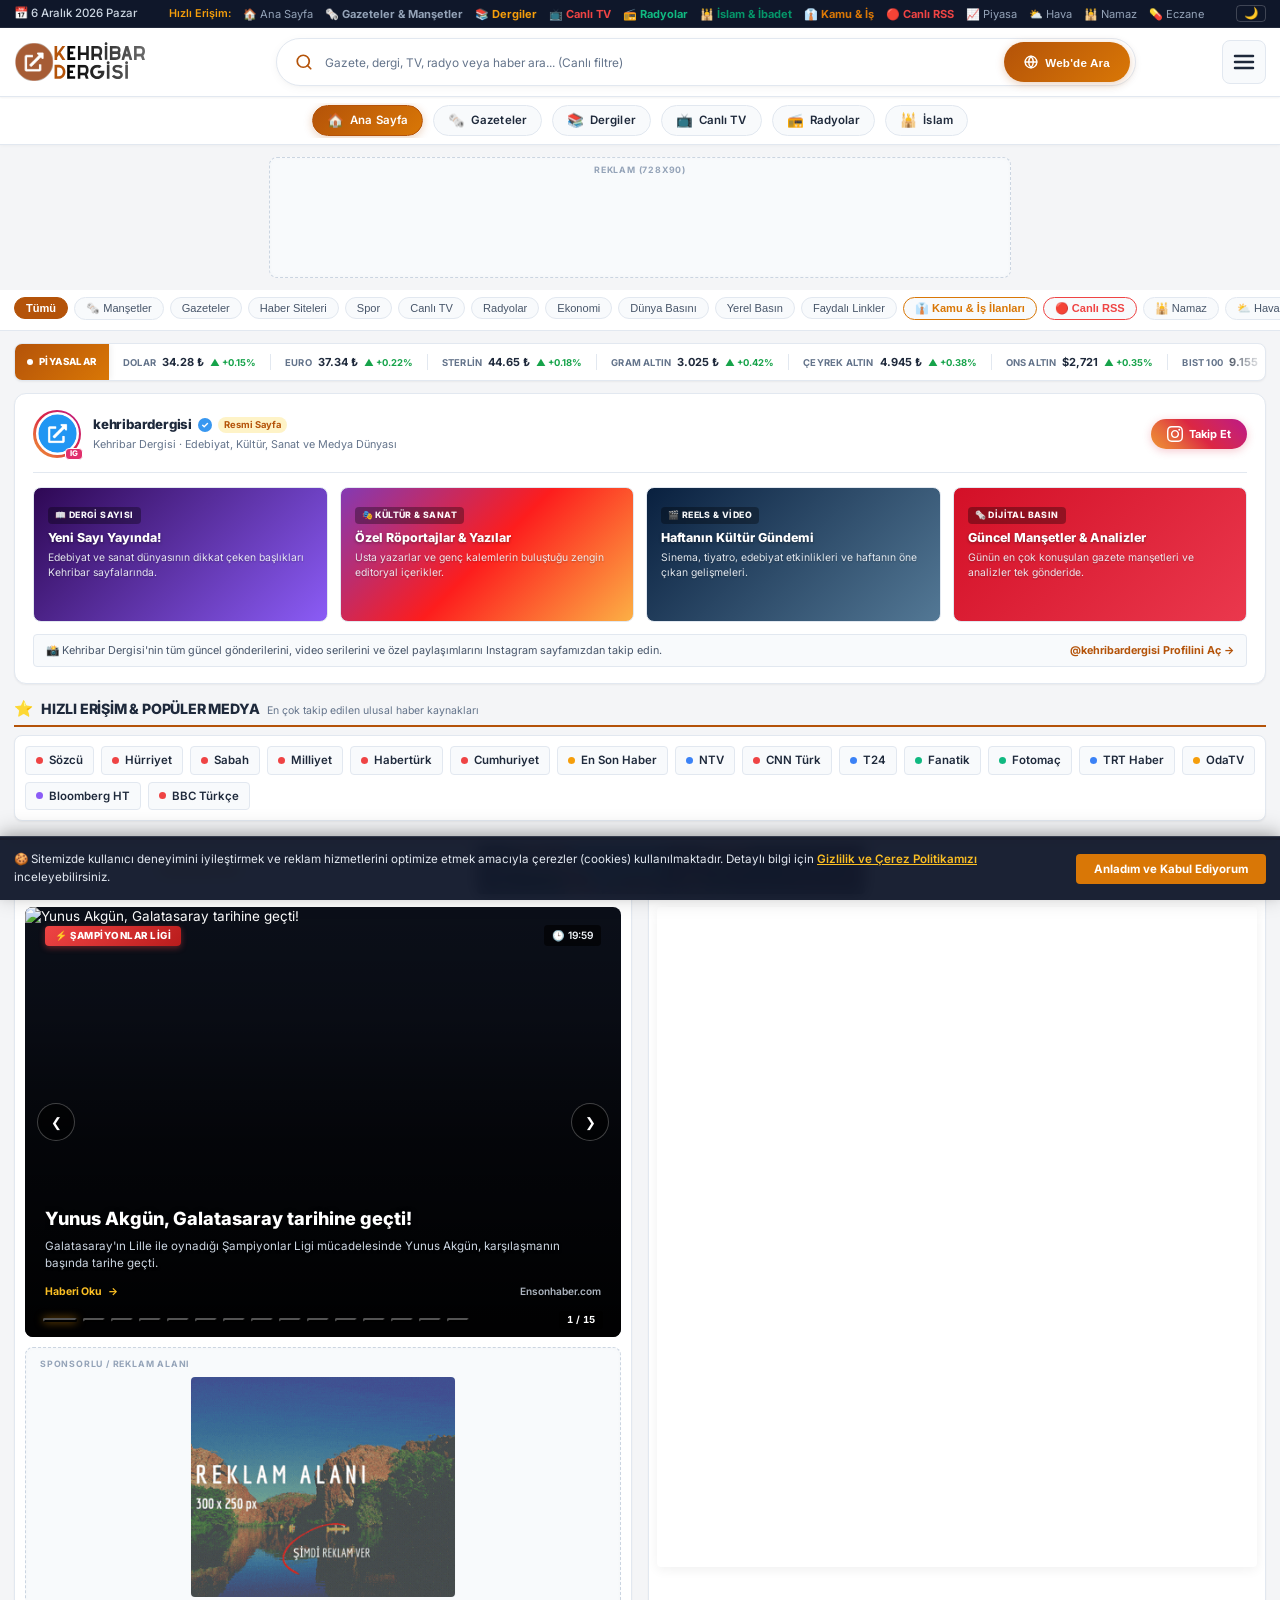
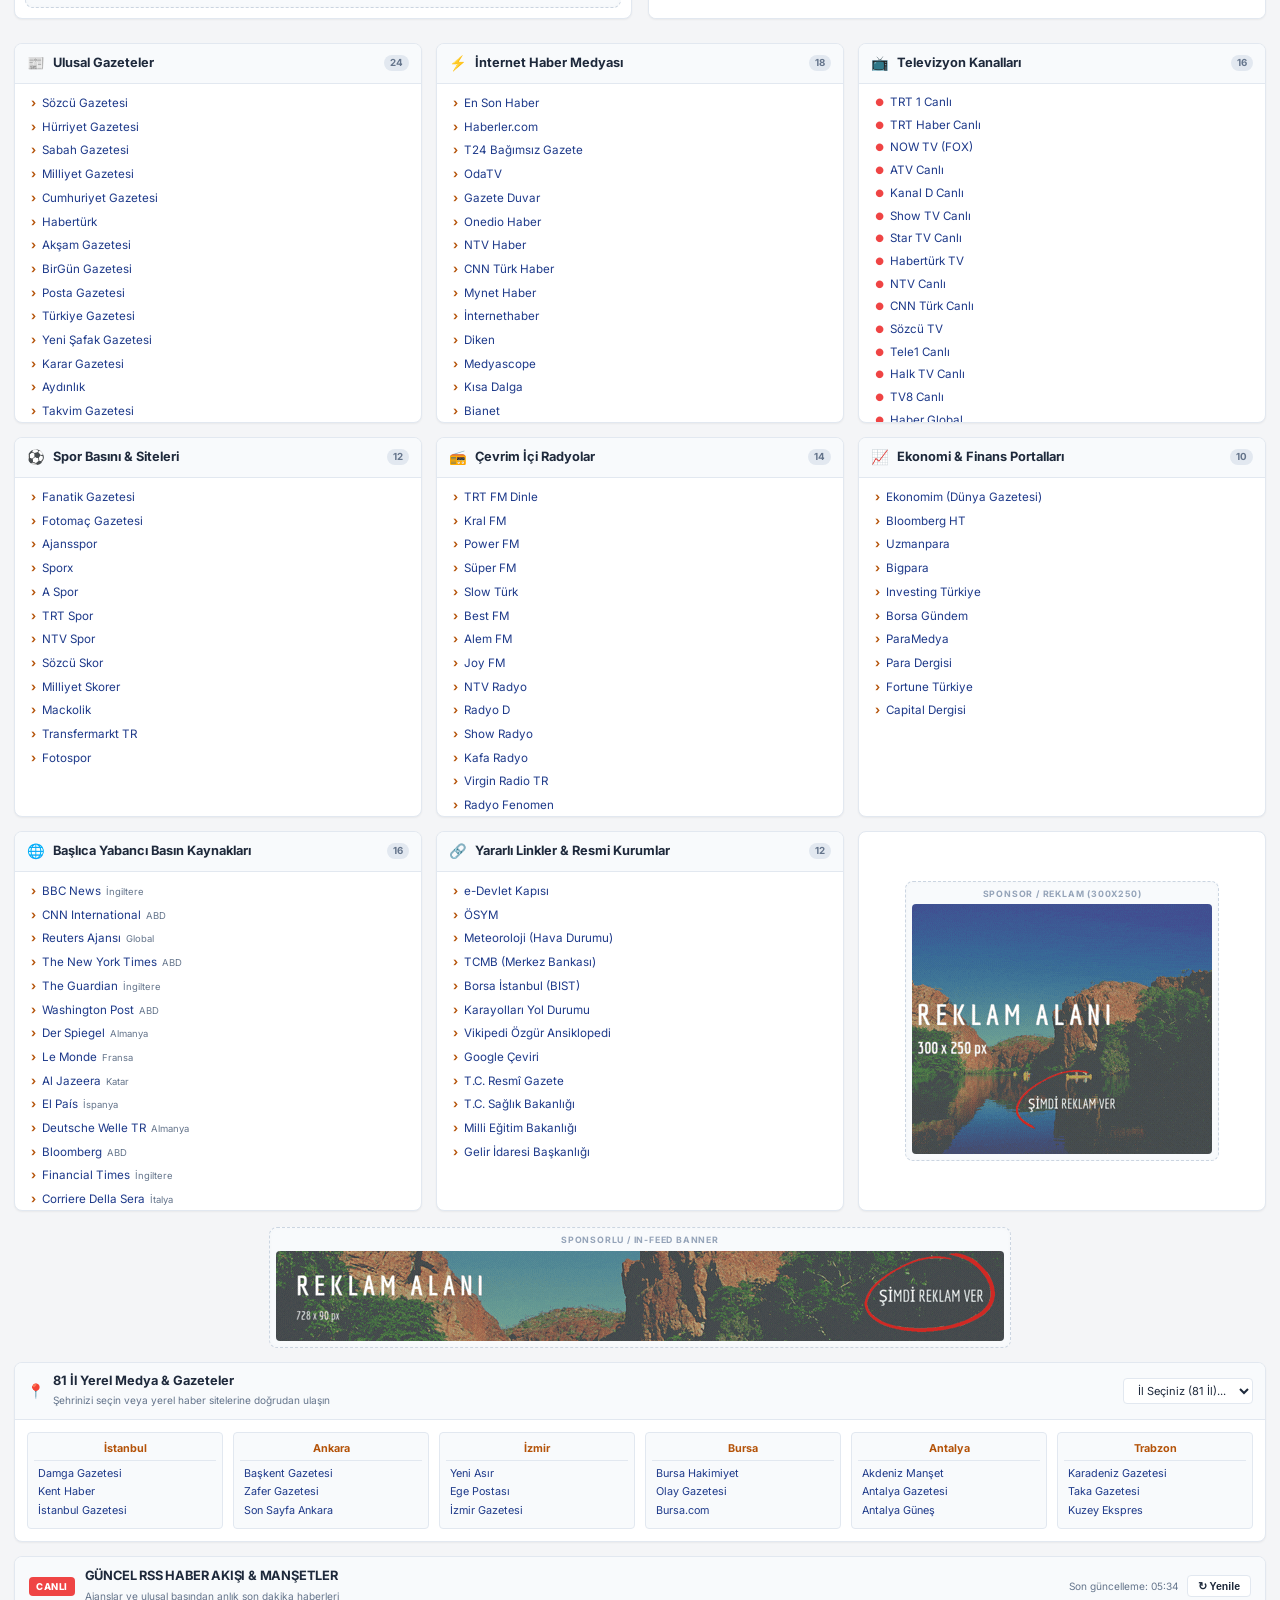
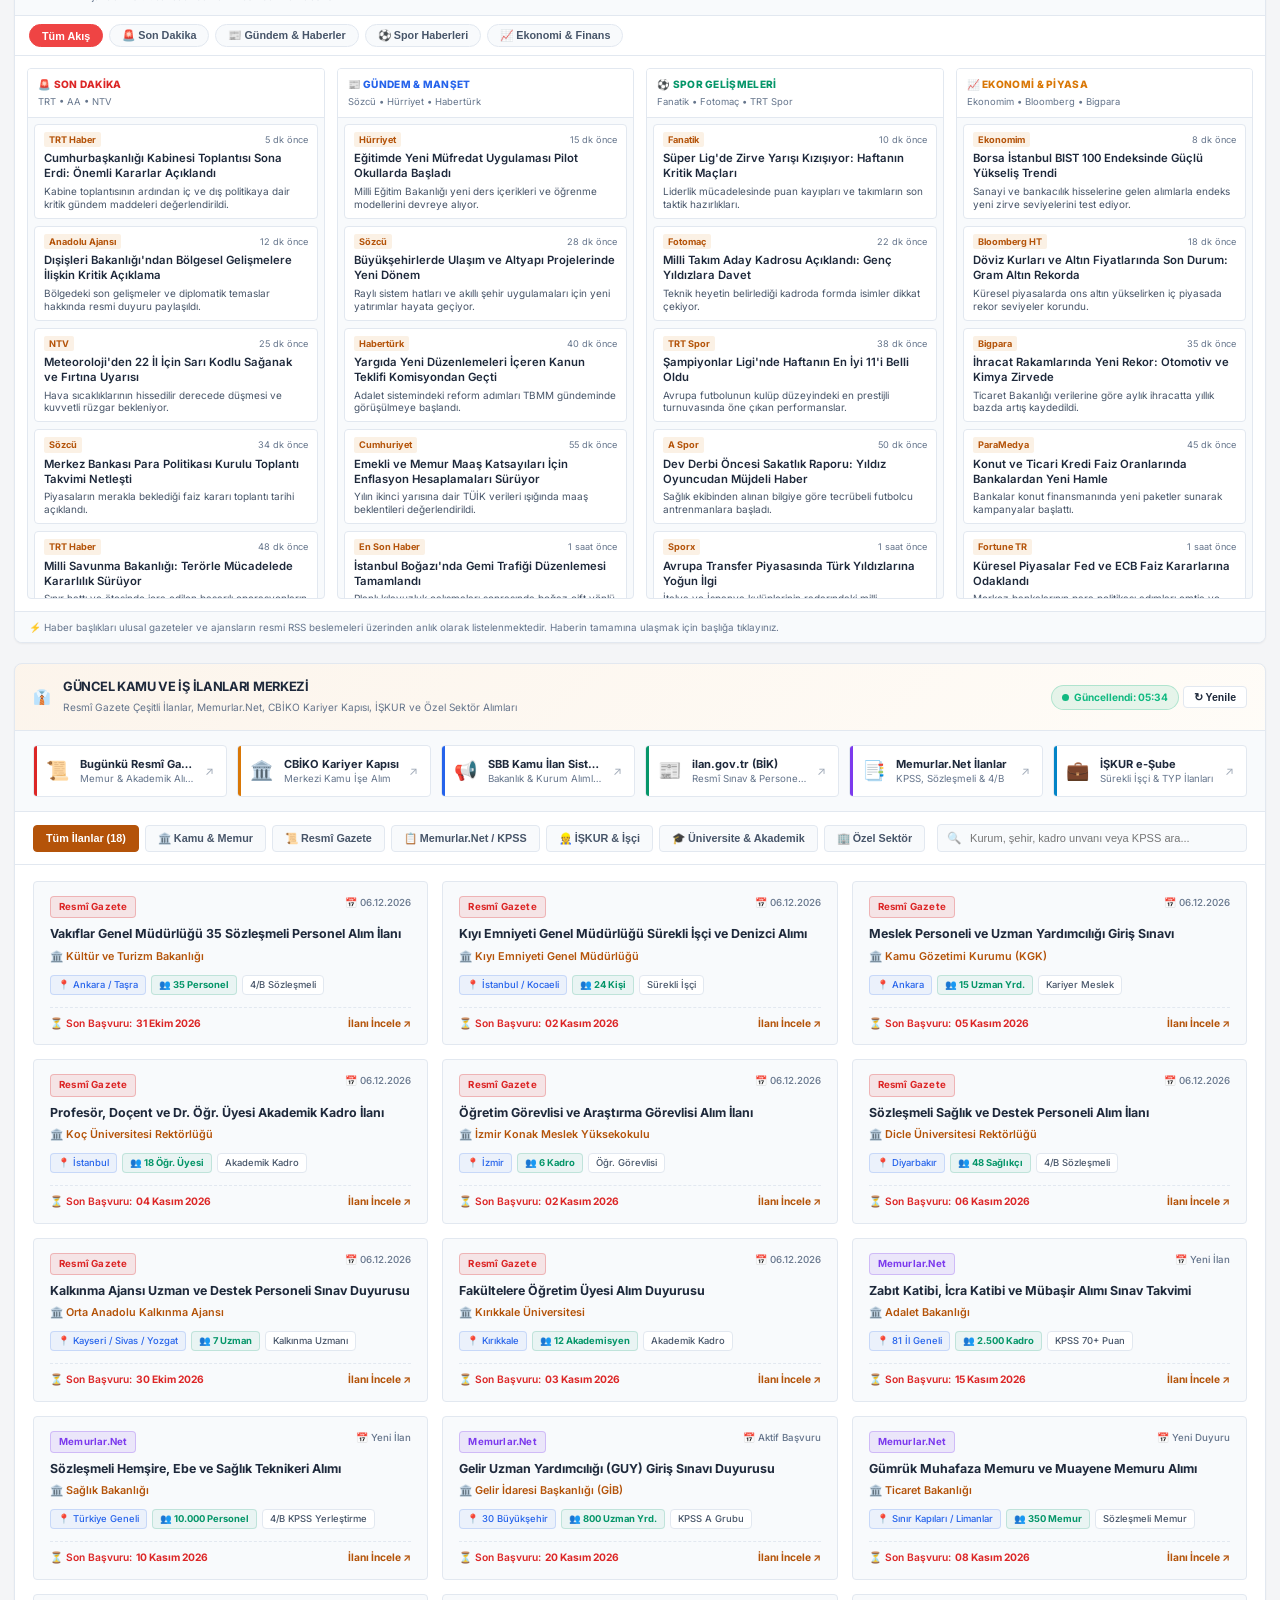
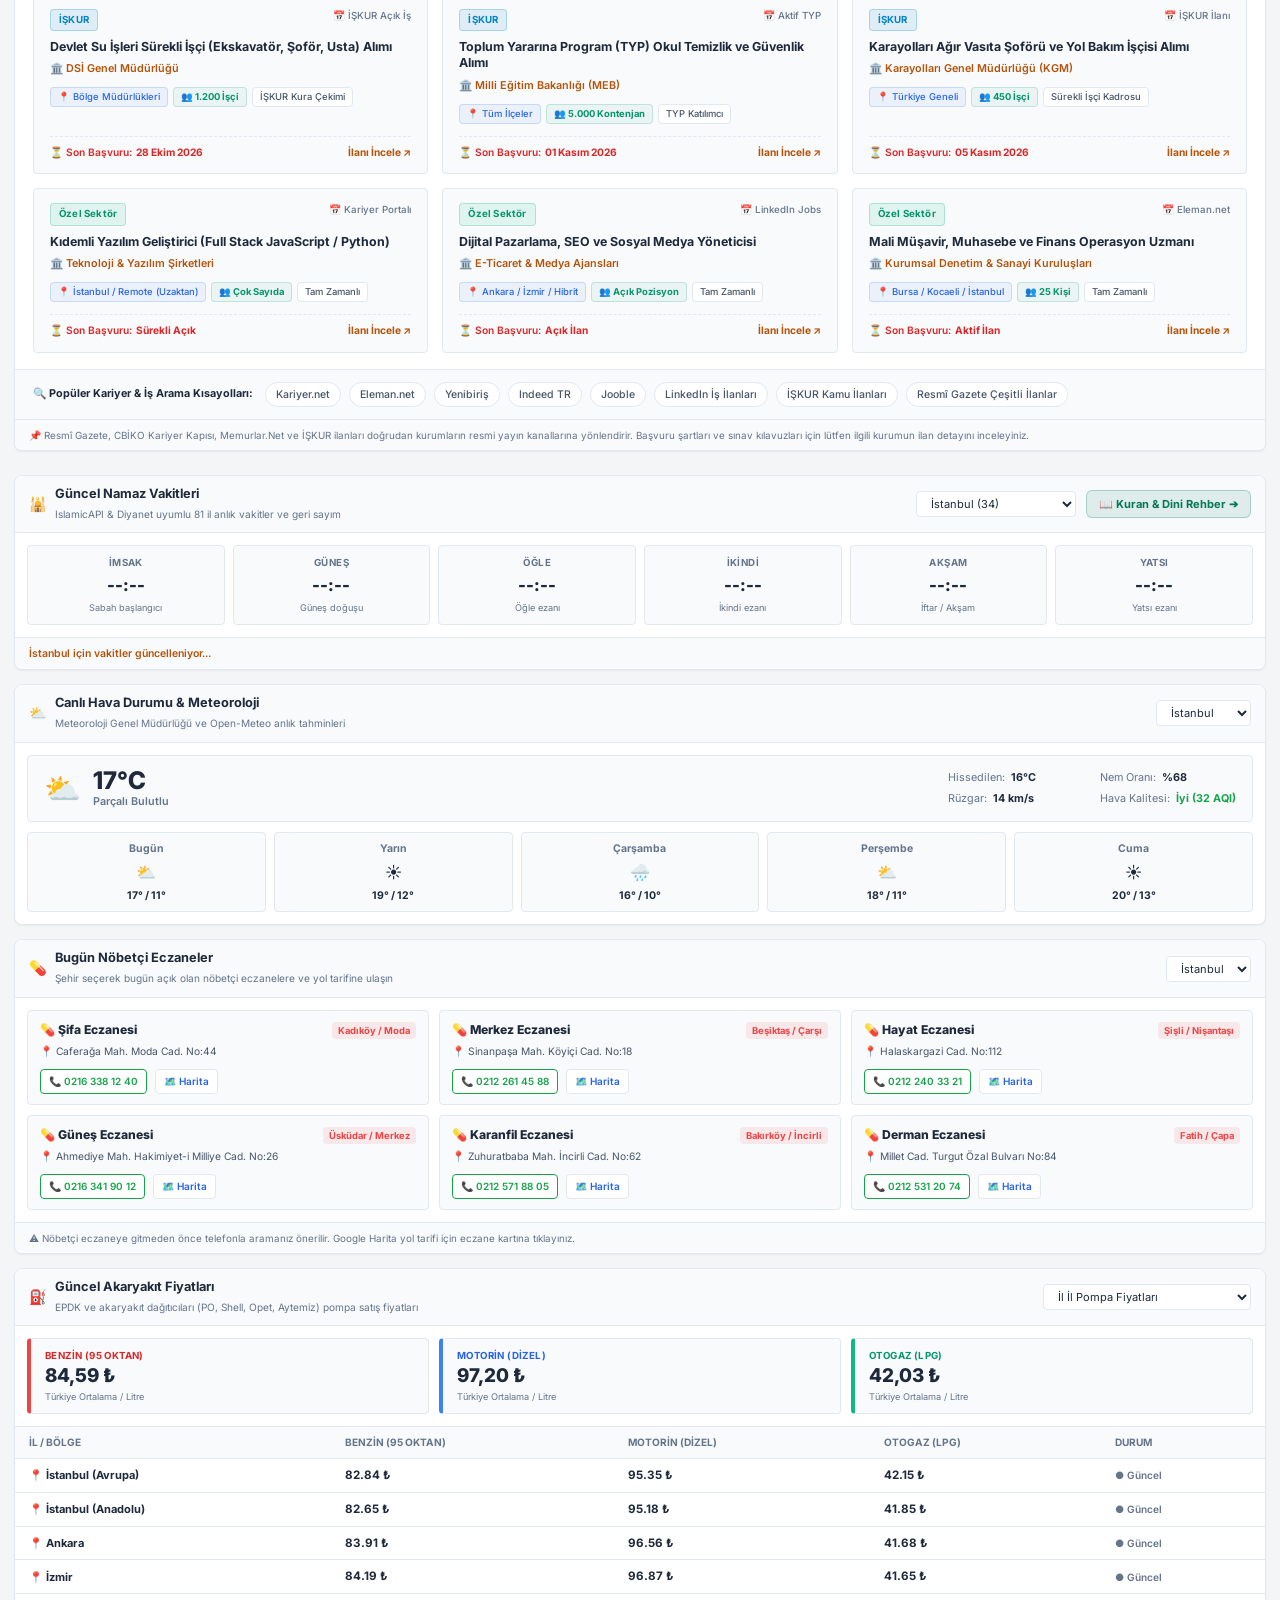
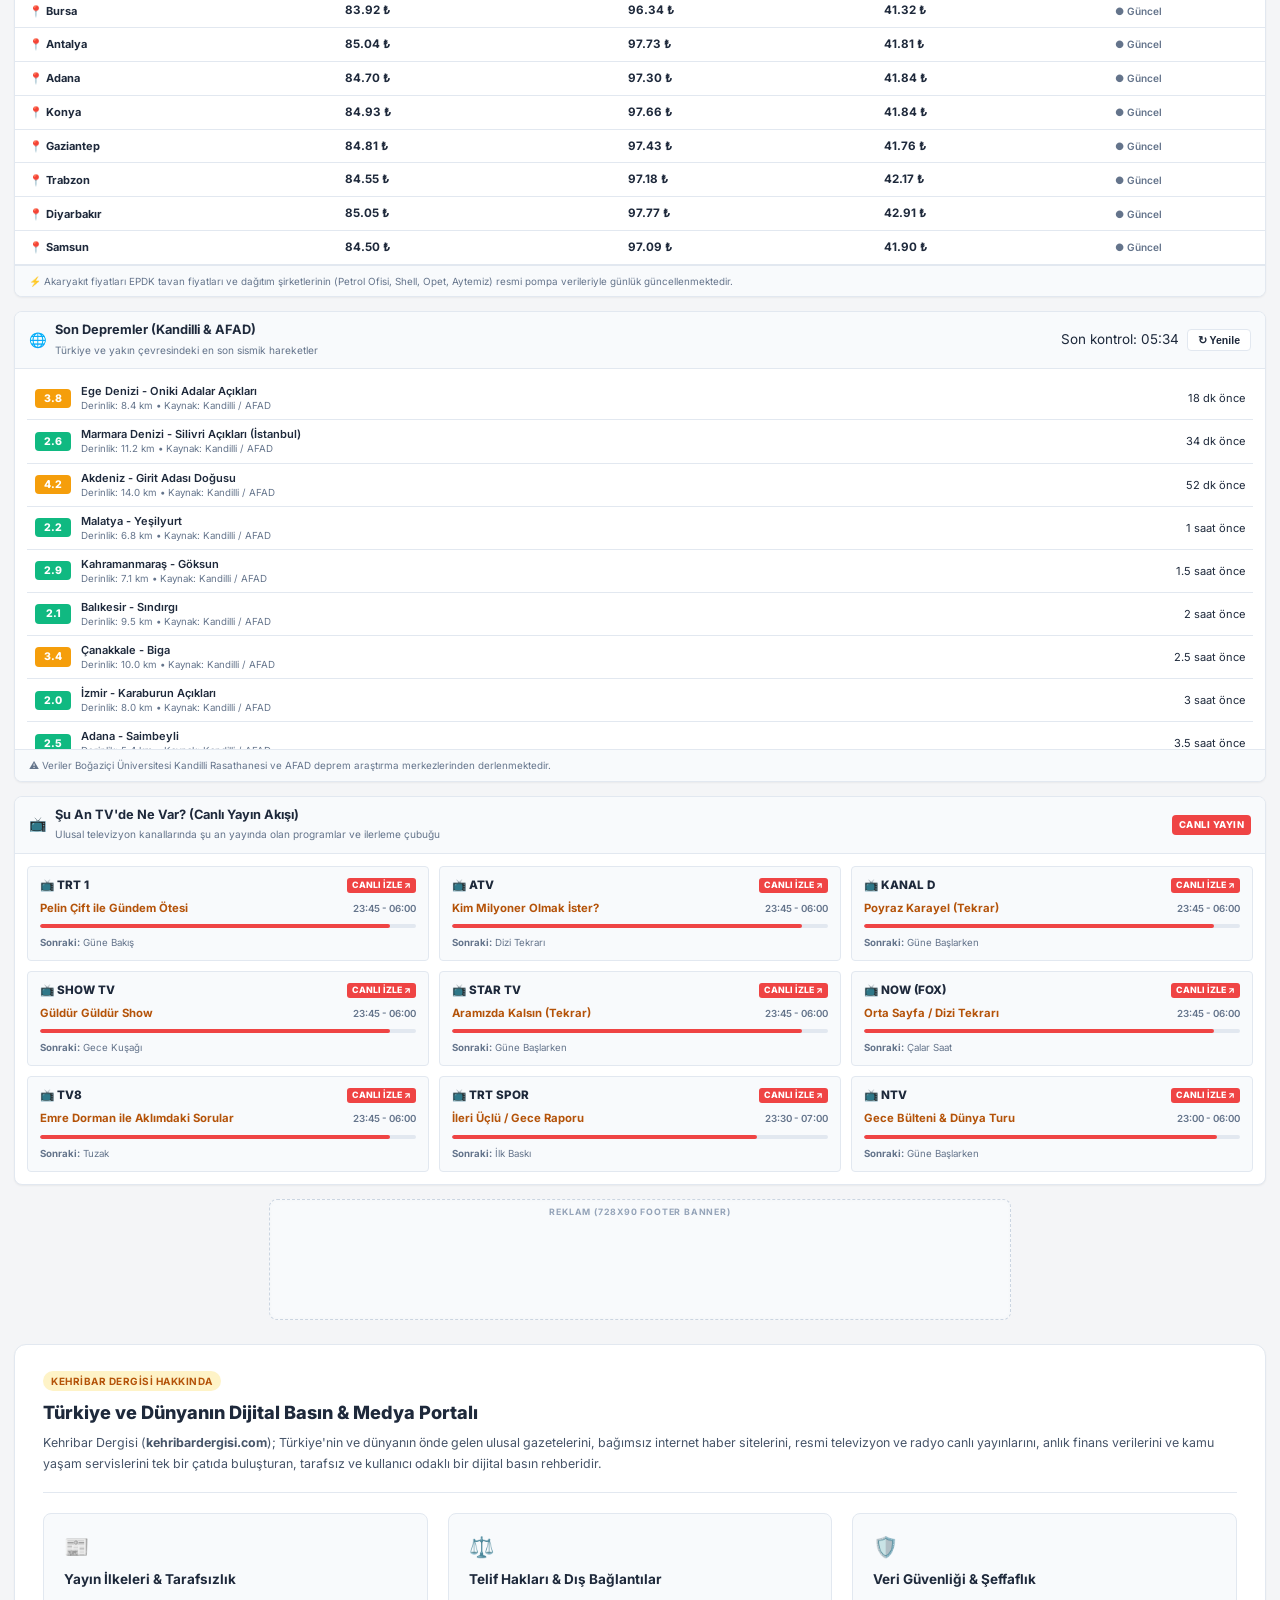
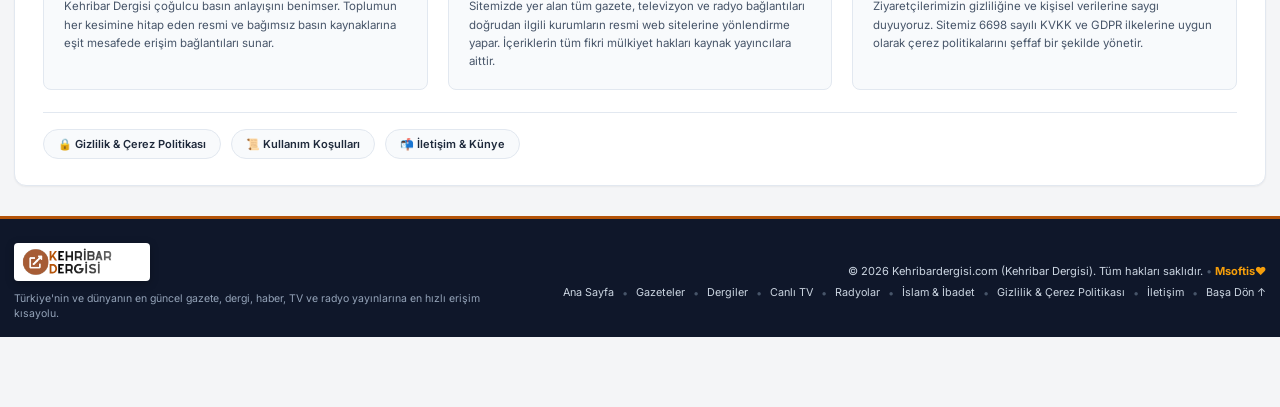
==== commit 33960a16: "feat: En Son Haberler RSS slayti, Islam Portali, canli radyo oynatici, SEO ve sitemap guncellemeleri" ====
--- a/index.html
+++ b/index.html
@@ -3,11 +3,11 @@
 <head>
     <meta charset="UTF-8">
     <meta name="viewport" content="width=device-width, initial-scale=1.0, maximum-scale=5.0">
-    <title>Kehribar Dergisi | Gazeteler, Canlı TV, Radyo ve Son Dakika Haber Portalı</title>
+    <title>Kehribar Dergisi | Gazeteler, Canlı TV, Online Radyo, İslam Portalı ve Son Dakika Haber Portalı</title>
     
     <!-- Temel SEO Meta Etiketleri -->
-    <meta name="description" content="Türkiye ve dünyanın en güncel ulusal gazeteleri, internet haber siteleri, canlı TV kanalları, online radyolar, borsa ve yaşam servislerine tek sayfadan ulaşın.">
-    <meta name="keywords" content="kehribar dergisi, gazeteler, haber siteleri, canlı tv izle, online radyo dinle, son dakika haberleri, spor basını, borsa döviz, namaz vakitleri, nöbetçi eczaneler, tv rehberi, kehribar medya">
+    <meta name="description" content="Türkiye ve dünyanın en güncel ulusal gazeteleri, En Son Haberler manşet akışı, canlı TV kanalları, kesintisiz online radyo dinle, İslam & İbadet rehberi (namaz vakitleri, Kuran-ı Kerim, hadis), borsa ve yaşam servislerine tek sayfadan ulaşın.">
+    <meta name="keywords" content="kehribar dergisi, gazeteler, haber siteleri, en son haberler, ensonhaber rss, canlı tv izle, online radyo dinle, islam ibadet rehberi, namaz vakitleri, kuran oku, hadisler, zekat hesaplama, esmaül hüsna, son dakika haberleri, spor basını, borsa döviz, nöbetçi eczaneler, tv rehberi, kehribar medya">
     <meta name="author" content="Kehribar Dergisi">
     <meta name="publisher" content="Kehribar Dergisi">
     <meta name="robots" content="index, follow, max-snippet:-1, max-image-preview:large, max-video-preview:-1">
@@ -27,8 +27,8 @@
     <!-- Open Graph (Facebook, WhatsApp, LinkedIn vb.) -->
     <meta property="og:locale" content="tr_TR">
     <meta property="og:type" content="website">
-    <meta property="og:title" content="Kehribar Dergisi | Gazeteler, Canlı TV, Radyo ve Haber Portalı">
-    <meta property="og:description" content="Türkiye ve dünyanın en güncel ulusal gazeteleri, internet haber siteleri, canlı TV kanalları, online radyolar ve borsa servislerine tek tıkla ulaşın.">
+    <meta property="og:title" content="Kehribar Dergisi | Gazeteler, Canlı TV, Online Radyo, İslam & Haber Portalı">
+    <meta property="og:description" content="Ulusal gazeteler, En Son Haberler canlı RSS akışı, canlı TV kanalları, online radyolar ve İslam & İbadet rehberine tek tıkla ulaşın.">
     <meta property="og:url" content="https://kehribardergisi.com/">
     <meta property="og:site_name" content="Kehribar Dergisi">
     <meta property="og:image" content="https://kehribardergisi.com/link.png">
@@ -39,8 +39,8 @@
 
     <!-- Twitter Cards (X) -->
     <meta name="twitter:card" content="summary_large_image">
-    <meta name="twitter:title" content="Kehribar Dergisi | Gazeteler, Canlı TV, Radyo ve Haber Portalı">
-    <meta name="twitter:description" content="Türkiye ve dünyanın en güncel ulusal gazeteleri, internet haber siteleri, canlı TV kanalları, online radyolar ve borsa servislerine tek tıkla ulaşın.">
+    <meta name="twitter:title" content="Kehribar Dergisi | Gazeteler, Canlı TV, Online Radyo, İslam & Haber Portalı">
+    <meta name="twitter:description" content="Ulusal gazeteler, En Son Haberler canlı RSS akışı, canlı TV kanalları, online radyolar ve İslam & İbadet rehberine tek tıkla ulaşın.">
     <meta name="twitter:image" content="https://kehribardergisi.com/link.png">
     <meta name="twitter:image:alt" content="Kehribar Dergisi Portalı">
 
@@ -103,80 +103,80 @@
             {
               "@type": "SiteNavigationElement",
               "position": 1,
-              "name": "Ulusal Gazeteler",
-              "url": "https://kehribardergisi.com/#ulusal-gazeteler"
+              "name": "En Son Haberler & Manşetler",
+              "url": "https://kehribardergisi.com/#gazete-mansetleri"
             },
             {
               "@type": "SiteNavigationElement",
               "position": 2,
+              "name": "Ulusal Gazeteler",
+              "url": "https://kehribardergisi.com/gazete.html"
+            },
+            {
+              "@type": "SiteNavigationElement",
+              "position": 3,
+              "name": "İslam & İbadet Portalı",
+              "url": "https://kehribardergisi.com/islam.html"
+            },
+            {
+              "@type": "SiteNavigationElement",
+              "position": 4,
+              "name": "Canlı TV Kanalları",
+              "url": "https://kehribardergisi.com/tv.html"
+            },
+            {
+              "@type": "SiteNavigationElement",
+              "position": 5,
+              "name": "Çevrim İçi Radyolar",
+              "url": "https://kehribardergisi.com/radyo.html"
+            },
+            {
+              "@type": "SiteNavigationElement",
+              "position": 6,
+              "name": "Dergiler Portalı",
+              "url": "https://kehribardergisi.com/dergi.html"
+            },
+            {
+              "@type": "SiteNavigationElement",
+              "position": 7,
               "name": "İnternet Haber Siteleri",
               "url": "https://kehribardergisi.com/#haber-siteleri"
             },
             {
               "@type": "SiteNavigationElement",
-              "position": 3,
+              "position": 8,
               "name": "Spor Basını",
               "url": "https://kehribardergisi.com/#spor-basini"
             },
             {
               "@type": "SiteNavigationElement",
-              "position": 4,
-              "name": "Canlı TV Kanalları",
-              "url": "https://kehribardergisi.com/#canli-tv"
-            },
-            {
-              "@type": "SiteNavigationElement",
-              "position": 5,
-              "name": "Çevrim İçi Radyolar",
-              "url": "https://kehribardergisi.com/#radyolar"
-            },
-            {
-              "@type": "SiteNavigationElement",
-              "position": 6,
+              "position": 9,
               "name": "Ekonomi & Finans",
               "url": "https://kehribardergisi.com/#ekonomi"
             },
             {
               "@type": "SiteNavigationElement",
-              "position": 7,
-              "name": "Canlı RSS Haber Akışı",
-              "url": "https://kehribardergisi.com/#canli-rss"
-            },
-            {
-              "@type": "SiteNavigationElement",
-              "position": 8,
+              "position": 10,
               "name": "Namaz Vakitleri",
               "url": "https://kehribardergisi.com/#namaz-vakitleri"
             },
             {
               "@type": "SiteNavigationElement",
-              "position": 9,
+              "position": 11,
               "name": "Hava Durumu",
               "url": "https://kehribardergisi.com/#hava-durumu"
             },
             {
               "@type": "SiteNavigationElement",
-              "position": 10,
+              "position": 12,
               "name": "Nöbetçi Eczaneler",
               "url": "https://kehribardergisi.com/#nobetci-eczaneler"
             },
             {
               "@type": "SiteNavigationElement",
-              "position": 11,
-              "name": "Akaryakıt Fiyatları",
-              "url": "https://kehribardergisi.com/#akaryakit-fiyatlari"
-            },
-            {
-              "@type": "SiteNavigationElement",
-              "position": 12,
+              "position": 13,
               "name": "Son Depremler",
               "url": "https://kehribardergisi.com/#son-depremler"
-            },
-            {
-              "@type": "SiteNavigationElement",
-              "position": 13,
-              "name": "TV Rehberi",
-              "url": "https://kehribardergisi.com/#tv-rehberi"
             },
             {
               "@type": "SiteNavigationElement",
@@ -191,171 +191,15 @@
     </script>
 
     <!-- CSS -->
-    <link rel="stylesheet" href="style.css?v=3.1">
+    <link rel="stylesheet" href="style.css?v=4.2">
     
     <!-- Google AdSense Otomatik Reklamlar & Doğrulama -->
     <script async src="https://pagead2.googlesyndication.com/pagead/js/adsbygoogle.js?client=ca-pub-2401373246538934" crossorigin="anonymous"></script>
 </head>
 <body data-theme="light">
 
-    <!-- ÜST BİLGİ & DUYURU ÇUBUĞU -->
-    <div class="top-ticker-bar">
-        <div class="container ticker-inner">
-            <div class="ticker-date" id="current-date">Yükleniyor...</div>
-            <div class="ticker-links">
-                <span class="ticker-badge">Hızlı Erişim:</span>
-                <a href="#gazete-mansetleri" style="font-weight: 700;">🗞️ Manşetler</a>
-                <a href="#ulusal-gazeteler">Gazeteler</a>
-                <a href="#haber-siteleri">Haber Siteleri</a>
-                <a href="#spor-basini">Spor</a>
-                <a href="#canli-tv">Canlı TV</a>
-                <a href="#radyolar">Radyolar</a>
-                <a href="#ekonomi">Ekonomi</a>
-                <a href="#is-ve-kamu-ilanlari" style="color: #f59e0b; font-weight: 700;">👔 Kamu & İş İlanları</a>
-                <a href="#dunya-basini">Dünya</a>
-                <a href="#yerel-basin">Yerel Medya</a>
-                <a href="#canli-rss" style="color: #ef4444; font-weight: 700;">🔴 Canlı RSS</a>
-            </div>
-            <div class="ticker-right">
-                <button id="theme-toggle" class="theme-toggle-btn" title="Karanlık/Aydınlık Tema Değiştir">🌙</button>
-            </div>
-        </div>
-    </div>
-
-    <!-- ANA HEADER BÖLÜMÜ -->
-    <header class="main-header sticky-header">
-        <div class="container header-container">
-            
-            <!-- EN SOLDA ŞIK BAŞLIK -->
-            <div class="header-brand">
-                <a href="./" class="brand-link" title="Kehribar Dergisi Ana Sayfa">
-                    <img src="img/logo.svg?v=3" alt="Kehribar Dergisi" class="brand-logo-img">
-                </a>
-                <h1 class="visually-hidden">Kehribar Dergisi | Gazeteler, Canlı TV, İnternet Haber Siteleri ve Medya Portalı</h1>
-            </div>
-
-            <!-- ORTADA UZUN & ŞIK ARAMA ALANI -->
-            <div class="header-search">
-                <form id="search-form" class="search-form" onsubmit="event.preventDefault(); handleWebSearch();">
-                    <div class="search-input-wrapper">
-                        <svg class="search-icon-svg" width="18" height="18" viewBox="0 0 24 24" fill="none" stroke="currentColor" stroke-width="2.3" stroke-linecap="round" stroke-linejoin="round" aria-hidden="true">
-                            <circle cx="11" cy="11" r="8"></circle>
-                            <line x1="21" y1="21" x2="16.65" y2="16.65"></line>
-                        </svg>
-                        <input 
-                            type="search" 
-                            id="global-search" 
-                            class="search-input" 
-                            placeholder="Gazete, haber, TV, radyo veya içerik ara... (Sayfa içi canlı filtre)" 
-                            autocomplete="off"
-                            spellcheck="false"
-                        >
-                        <button type="button" id="search-clear" class="search-clear" title="Temizle" style="display: none;">✕</button>
-                        <button type="submit" class="search-btn" title="Google'da Web Araması Yap">
-                            <svg class="search-btn-icon" width="14" height="14" viewBox="0 0 24 24" fill="none" stroke="currentColor" stroke-width="2.4" stroke-linecap="round" stroke-linejoin="round">
-                                <circle cx="12" cy="12" r="10"></circle>
-                                <line x1="2" y1="12" x2="22" y2="12"></line>
-                                <path d="M12 2a15.3 15.3 0 0 1 4 10 15.3 15.3 0 0 1-4 10 15.3 15.3 0 0 1-4-10 15.3 15.3 0 0 1 4-10z"></path>
-                            </svg>
-                            <span>Web'de Ara</span>
-                        </button>
-                    </div>
-                </form>
-                <div id="search-counter" class="search-counter" style="display: none;"></div>
-            </div>
-
-            <!-- EN SAĞDA SATILIK ETİKETİ & HAMBURGER MENÜ -->
-            <div class="header-actions">
-                <button type="button" id="sale-badge-btn" class="domain-sale-badge" style="display: none !important;" title="Bu alan adı ve portal satılıktır (49$) - Detayları ve teklifi gör">
-                    <span class="sale-pulse"></span>
-                    <span class="sale-tag">SATILIK</span>
-                    <strong class="sale-price">49$</strong>
-                </button>
-                <button id="menu-btn" class="hamburger-btn" aria-label="Menü" title="Menü">
-                    <svg class="hamburger-icon" width="24" height="24" viewBox="0 0 24 24" fill="none" stroke="currentColor" stroke-width="2.5" stroke-linecap="round" stroke-linejoin="round">
-                        <line x1="3" y1="6" x2="21" y2="6"></line>
-                        <line x1="3" y1="12" x2="21" y2="12"></line>
-                        <line x1="3" y1="18" x2="21" y2="18"></line>
-                    </svg>
-                </button>
-            </div>
-
-        </div>
-    </header>
-
-    <!-- SLIDE-OVER YAN MENÜ (DRAWER) -->
-    <div id="menu-backdrop" class="menu-backdrop"></div>
-    <aside id="side-drawer" class="side-drawer" aria-hidden="true">
-        <div class="drawer-header">
-            <div class="drawer-title">
-                <img src="img/logo.svg?v=3" alt="Kehribar Dergisi" class="drawer-logo-img">
-            </div>
-            <button id="menu-close" class="drawer-close-btn" aria-label="Menüyü Kapat">✕</button>
-        </div>
-        <div class="drawer-body">
-            <!-- HAMBURGER MENÜ İÇİ CANLI ARAMA ALANI (MOBİL İÇİN BİRİNCİL) -->
-            <div class="drawer-search-section">
-                <form id="drawer-search-form" class="drawer-search-form" onsubmit="event.preventDefault(); handleDrawerWebSearch();">
-                    <div class="drawer-input-wrapper">
-                        <span class="drawer-search-icon">🔍</span>
-                        <input 
-                            type="search" 
-                            id="drawer-search" 
-                            class="drawer-search-input" 
-                            placeholder="Site, gazete, haber veya link ara..." 
-                            autocomplete="off"
-                            spellcheck="false"
-                        >
-                        <button type="button" id="drawer-search-clear" class="drawer-search-clear" title="Temizle" style="display: none;">✕</button>
-                    </div>
-                    <button type="submit" class="drawer-search-btn" title="Web'de Ara">Ara</button>
-                </form>
-                <div id="drawer-search-counter" class="drawer-search-counter" style="display: none;"></div>
-            </div>
-
-            <div class="drawer-section">
-                <h4>Medya Kategorileri</h4>
-                <ul class="drawer-nav">
-                    <li><a href="#populer" class="drawer-link"><span class="nav-ico">⭐</span> En Popüler Kısayollar</a></li>
-                    <li><a href="#gazete-mansetleri" class="drawer-link"><span class="nav-ico">🗞️</span> Günün Gazete Manşetleri</a></li>
-                    <li><a href="#ulusal-gazeteler" class="drawer-link"><span class="nav-ico">📰</span> Ulusal Gazeteler</a></li>
-                    <li><a href="#haber-siteleri" class="drawer-link"><span class="nav-ico">⚡</span> İnternet Haber Medyası</a></li>
-                    <li><a href="#spor-basini" class="drawer-link"><span class="nav-ico">⚽</span> Spor Gazeteleri & Siteleri</a></li>
-                    <li><a href="#canli-tv" class="drawer-link"><span class="nav-ico">📺</span> Canlı TV Kanalları</a></li>
-                    <li><a href="#radyolar" class="drawer-link"><span class="nav-ico">📻</span> Çevrim İçi Radyolar</a></li>
-                    <li><a href="#ekonomi" class="drawer-link"><span class="nav-ico">📈</span> Ekonomi & Finans</a></li>
-                    <li><a href="#dunya-basini" class="drawer-link"><span class="nav-ico">🌐</span> Başlıca Yabancı Basın</a></li>
-                    <li><a href="#yerel-basin" class="drawer-link"><span class="nav-ico">📍</span> 81 İl Yerel Medya Fihristi</a></li>
-                    <li><a href="#yararli-linkler" class="drawer-link"><span class="nav-ico">🔗</span> Yararlı Linkler & Resmi Siteler</a></li>
-                    <li><a href="#is-ve-kamu-ilanlari" class="drawer-link" style="color: #d97706; font-weight: 700;"><span class="nav-ico">👔</span> Kamu & İş İlanları Portalı</a></li>
-                    <li><a href="#canli-rss" class="drawer-link" style="color: #ef4444; font-weight: 700;"><span class="nav-ico">🔴</span> Canlı RSS Haber Akışı</a></li>
-                    <li><a href="#namaz-vakitleri" class="drawer-link"><span class="nav-ico">🕌</span> Namaz Vakitleri</a></li>
-                    <li><a href="#hava-durumu" class="drawer-link"><span class="nav-ico">⛅</span> Hava Durumu</a></li>
-                    <li><a href="#nobetci-eczane" class="drawer-link"><span class="nav-ico">💊</span> Nöbetçi Eczaneler</a></li>
-                    <li><a href="#akaryakit-fiyatlari" class="drawer-link"><span class="nav-ico">⛽</span> Akaryakıt Fiyatları</a></li>
-                    <li><a href="#son-depremler" class="drawer-link"><span class="nav-ico">🌐</span> Son Depremler</a></li>
-                    <li><a href="#tv-rehberi" class="drawer-link"><span class="nav-ico">📺</span> TV Rehberi (Şu An TV'de)</a></li>
-                </ul>
-            </div>
-
-            <div class="drawer-section">
-                <h4>Sayfa Özellikleri</h4>
-                <div class="drawer-feature-box">
-                    <p><strong>Tek Tıkla Erişim:</strong> Tüm haber ve medya kaynaklarına aracı olmadan doğrudan ulaşın.</p>
-                    <p><strong>Canlı Filtreleme:</strong> Arama kutusuna yazarak aradığınız siteyi saniyeler içinde bulun.</p>
-                </div>
-            </div>
-
-            <div class="drawer-section ad-info-section drawer-sale-box" style="display: none !important;">
-                <h4>Alan Adı & Web Sitesi Satışı</h4>
-                <p><strong>kehribardergisi.com</strong> alan adı ve tüm medya portalı <strong>49$</strong> bedelle satışta!</p>
-                <button type="button" id="drawer-sale-btn" class="drawer-btn open-sale-modal">Satılık Detaylarını İncele (49$)</button>
-            </div>
-        </div>
-        <div class="drawer-footer">
-            <span>&copy; 2026 Kehribar Dergisi Portalı</span>
-        </div>
-    </aside>
+    <!-- ORTAK HEADER BİLEŞENİ -->
+    <div id="site-header" data-active="home"></div>
 
     <!-- ÜST GOOGLE ADSENSE ALANI (728x90 Leaderboard / Responsive) -->
     <div id="ad-top-leaderboard-container" class="container ad-wrapper ad-top-leaderboard">
@@ -537,30 +381,61 @@
         <section id="gazete-mansetleri" class="manset-dual-section" data-category="manset">
             <div class="manset-dual-grid">
 
-                <!-- SOL SÜTUN: HABER MANŞETLERİ -->
-                <div class="portal-card manset-column-card">
+                <!-- SOL SÜTUN: EN SON HABERLER (ENSONHABER.COM RSS SLIDER) -->
+                <div class="portal-card manset-column-card" id="ensonhaber-section">
                     <div class="card-head manset-card-head">
                         <div class="manset-head-title">
                             <span class="card-icon">⚡</span>
                             <div>
-                                <h3>Günün Haber Manşetleri</h3>
-                                <span class="card-subtext">Son dakika ve internet basını öne çıkan manşetleri</span>
+                                <h3>En Son Haberler</h3>
+                                <span class="card-subtext">Ensonhaber.com canlı haber akışı & son dakika manşetleri</span>
                             </div>
                         </div>
                         <div class="manset-head-actions">
-                            <span class="live-pulse-badge">CANLI HABER</span>
-                        </div>
-                    </div>
-                    <div class="manset-iframe-wrapper">
-                        <div class="manset-scaler-haber">
-                            <iframe 
-                                src="https://www.gazeteoku.com/siteneekle/mansetler.html" 
-                                width="660" 
-                                height="430" 
-                                scrolling="no" 
-                                frameborder="0" 
-                                title="Günün Haber Manşetleri" 
-                                loading="lazy"></iframe>
+                            <a href="https://www.ensonhaber.com" target="_blank" rel="noopener noreferrer" class="manset-source-badge" title="Ensonhaber.com resmi web sitesine git" style="text-decoration:none;">Ensonhaber</a>
+                            <span class="live-pulse-badge" id="esh-live-indicator">CANLI RSS</span>
+                        </div>
+                    </div>
+                    <div class="esh-slider-wrapper" id="esh-slider-wrapper">
+                        <!-- Slayt Parçaları -->
+                        <div class="esh-slider-track" id="esh-slider-track">
+                            <div class="esh-slide-loading">
+                                <span style="font-size: 2rem;">⚡</span>
+                                <span>En Son Haberler yükleniyor...</span>
+                            </div>
+                        </div>
+
+                        <!-- Önceki / Sonraki Butonları -->
+                        <button type="button" class="esh-slider-nav prev" id="esh-prev-btn" aria-label="Önceki Haber">❮</button>
+                        <button type="button" class="esh-slider-nav next" id="esh-next-btn" aria-label="Sonraki Haber">❯</button>
+
+                        <!-- Alt Kontrol Çubuğu (Noktalar & Sayaç) -->
+                        <div class="esh-slider-bottom-bar">
+                            <div class="esh-slider-dots" id="esh-dots"></div>
+                            <div class="esh-slider-counter" id="esh-counter">1 / 15</div>
+                        </div>
+                    </div>
+
+                    <!-- SLAYT ALTI BOŞLUK DOLDURAN REKLAM ALANI -->
+                    <div id="ad-ensonhaber-bottom-container" class="esh-bottom-ad-container">
+                        <div class="ad-card">
+                            <div class="ad-tag">REKLAM / SPONSOR ALANI (300x250 / RESPONSIVE)</div>
+                            <div class="ad-content ad-esh-bottom">
+                                <ins class="adsbygoogle"
+                                     style="display:block"
+                                     data-ad-client="ca-pub-2401373246538934"
+                                     data-ad-slot="7887510058"
+                                     data-ad-format="auto"
+                                     data-full-width-responsive="true"></ins>
+                                <div class="ad-placeholder-text">
+                                    <span class="esh-ad-pill">⚡ ÖNE ÇIKAN SPONSORLUK</span>
+                                    <strong>Google AdSense & Sponsorluk Reklam Alanı</strong>
+                                    <span>En Son Haberler manşetlerinin hemen altında 7/24 kesintisiz yüksek tıklanma oranına sahip reklam bölgesi.</span>
+                                    <a href="https://msoftis.blogspot.com/p/iletisim.html" class="ad-cta-link" target="_blank" rel="noopener noreferrer">
+                                        Reklam Ver & İletişim ↗
+                                    </a>
+                                </div>
+                            </div>
                         </div>
                     </div>
                 </div>
@@ -1107,58 +982,53 @@
                     <span class="card-icon">🕌</span>
                     <div>
                         <h3>Güncel Namaz Vakitleri</h3>
-                        <span class="card-subtext">Diyanet İşleri Başkanlığı uyumlu anlık vakitler ve geri sayım</span>
-                    </div>
-                </div>
-                <div class="u-head-controls">
-                    <select id="prayer-city-select" class="city-select-dropdown" aria-label="Namaz Vakti İl Seçin">
-                        <option value="Istanbul">İstanbul</option>
-                        <option value="Ankara">Ankara</option>
-                        <option value="Izmir">İzmir</option>
-                        <option value="Bursa">Bursa</option>
-                        <option value="Antalya">Antalya</option>
-                        <option value="Adana">Adana</option>
-                        <option value="Konya">Konya</option>
-                        <option value="Gaziantep">Gaziantep</option>
-                        <option value="Trabzon">Trabzon</option>
-                        <option value="Diyarbakir">Diyarbakır</option>
+                        <span class="card-subtext">IslamicAPI & Diyanet uyumlu 81 il anlık vakitler ve geri sayım</span>
+                    </div>
+                </div>
+                <div class="u-head-controls" style="display:flex; align-items:center; gap:10px; flex-wrap:wrap;">
+                    <select id="prayer-city-select" class="city-select-dropdown" aria-label="Namaz Vakti İl Seçin" style="min-width:160px;">
+                        <!-- 81 İl JS tarafından dinamik doldurulur -->
                     </select>
+                    <a href="islam.html" class="utility-more-link" title="Kuran Okuma, Hadisler, Zekat Hesaplama ve İbadet Portalı" style="font-weight:700; color:var(--islam-emerald, #047857); text-decoration:none; display:inline-flex; align-items:center; gap:4px; font-size:0.82rem; padding:5px 12px; background:rgba(4,120,87,0.1); border-radius:6px; border:1px solid rgba(4,120,87,0.25);">
+                        <span>📖 Kuran & Dini Rehber ➔</span>
+                    </a>
                 </div>
             </div>
             <div class="prayer-times-grid">
-                <div class="prayer-card" data-prayer="imsak">
+                <div class="prayer-card" data-prayer="imsak" id="hp-card-imsak">
                     <span class="prayer-name">İMSAK</span>
-                    <span id="prayer-imsak" class="prayer-time">05:42</span>
+                    <span id="prayer-imsak" class="prayer-time">--:--</span>
                     <span class="prayer-sub">Sabah başlangıcı</span>
                 </div>
-                <div class="prayer-card" data-prayer="gunes">
+                <div class="prayer-card" data-prayer="gunes" id="hp-card-gunes">
                     <span class="prayer-name">GÜNEŞ</span>
-                    <span id="prayer-gunes" class="prayer-time">07:08</span>
+                    <span id="prayer-gunes" class="prayer-time">--:--</span>
                     <span class="prayer-sub">Güneş doğuşu</span>
                 </div>
-                <div class="prayer-card" data-prayer="ogle">
+                <div class="prayer-card" data-prayer="ogle" id="hp-card-ogle">
                     <span class="prayer-name">ÖĞLE</span>
-                    <span id="prayer-ogle" class="prayer-time">12:56</span>
+                    <span id="prayer-ogle" class="prayer-time">--:--</span>
                     <span class="prayer-sub">Öğle ezanı</span>
                 </div>
-                <div class="prayer-card" data-prayer="ikindi">
+                <div class="prayer-card" data-prayer="ikindi" id="hp-card-ikindi">
                     <span class="prayer-name">İKİNDİ</span>
-                    <span id="prayer-ikindi" class="prayer-time">15:58</span>
+                    <span id="prayer-ikindi" class="prayer-time">--:--</span>
                     <span class="prayer-sub">İkindi ezanı</span>
                 </div>
-                <div class="prayer-card active-prayer" data-prayer="aksam">
+                <div class="prayer-card" data-prayer="aksam" id="hp-card-aksam">
                     <span class="prayer-name">AKŞAM</span>
-                    <span id="prayer-aksam" class="prayer-time">18:28</span>
+                    <span id="prayer-aksam" class="prayer-time">--:--</span>
                     <span class="prayer-sub">İftar / Akşam</span>
                 </div>
-                <div class="prayer-card" data-prayer="yatsi">
+                <div class="prayer-card" data-prayer="yatsi" id="hp-card-yatsi">
                     <span class="prayer-name">YATSI</span>
-                    <span id="prayer-yatsi" class="prayer-time">19:48</span>
+                    <span id="prayer-yatsi" class="prayer-time">--:--</span>
                     <span class="prayer-sub">Yatsı ezanı</span>
                 </div>
             </div>
-            <div class="prayer-status-footer">
+            <div class="prayer-status-footer" style="display:flex; justify-content:space-between; align-items:center; flex-wrap:wrap; gap:8px;">
                 <span id="prayer-countdown" class="prayer-countdown-badge">⏳ Sıradaki Vakit Hesaplanıyor...</span>
+                <span id="prayer-hijri-date" style="font-size:0.82rem; color:var(--text-muted); font-weight:600;"></span>
             </div>
         </section>
 
@@ -1422,153 +1292,12 @@
 
     </main>
 
-    <!-- FOOTER -->
-    <footer class="portal-footer">
-        <div class="container footer-content">
-            <div class="footer-brand">
-                <img src="img/logo.svg?v=3" alt="Kehribar Dergisi" class="footer-logo-img">
-                <p>Türkiye'nin ve dünyanın en güncel gazete, haber, TV ve radyo yayınlarına en hızlı erişim kısayolu.</p>
-            </div>
-            <div class="footer-meta">
-                <p>&copy; 2026 Kehribardergisi.com (Kehribar Dergisi). Tüm hakları saklıdır. <span class="sep">•</span> <a href="https://msoftis.github.io/page/" target="_blank" rel="noopener noreferrer" class="msoftis-credit-link" title="Msoftis Portfolyo & Web">Msoftis❤️</a></p>
-                <div class="footer-links">
-                    <a href="gizlilik-politikasi.html">Gizlilik & Çerez Politikası</a>
-                    <span class="sep">•</span>
-                    <a href="#hakkimizda">Hakkımızda</a>
-                    <span class="sep">•</span>
-                    <a href="#yayin-ilkeleri">Yayın İlkeleri</a>
-                    <span class="sep">•</span>
-                    <a href="https://msoftis.blogspot.com/p/iletisim.html" target="_blank" rel="noopener noreferrer">İletişim</a>
-                    <span class="sep">•</span>
-                    <a href="#ulusal-gazeteler">Gazeteler</a>
-                    <span class="sep">•</span>
-                    <a href="#canli-tv">Canlı TV</a>
-                    <span class="sep">•</span>
-                    <a href="#radyolar">Radyolar</a>
-                    <span class="sep">•</span>
-                    <a href="#" id="scroll-to-top">Başa Dön ↑</a>
-                </div>
-            </div>
-        </div>
-    </footer>
-
-    <!-- STICKY BOTTOM ADSENSE BAR (Mobil & Masaüstü Yüksek Gelir) -->
-    <div id="sticky-ad-bar" class="sticky-ad-bar">
-        <div class="sticky-ad-inner">
-            <span class="sticky-ad-tag">SPONSORLU / AD</span>
-            <div class="sticky-ad-content">
-                <span class="sticky-ad-text">Kehribar Dergisi Reklam Alanı - Google AdSense 728x90 / 320x50</span>
-            </div>
-            <button id="close-sticky-ad" class="close-sticky-btn" title="Kapat" aria-label="Reklamı Gizle">✕</button>
-        </div>
-    </div>
-
-    <!-- SATILIK ALAN ADI & PORTAL DETAY MODALI (PAZARLAMA & SATIŞ MODALI) -->
-    <div id="sale-modal" class="sale-modal" aria-hidden="true">
-        <div class="sale-modal-backdrop" id="sale-modal-backdrop"></div>
-        <div class="sale-modal-dialog">
-            <button id="sale-modal-close" class="sale-modal-close" aria-label="Kapat" title="Kapat">✕</button>
-
-            <div class="sale-modal-header">
-                <div class="sale-badge-chip">🔥 FIRSAT PROJE · ANAHTAR TESLİM</div>
-                <h2 class="sale-modal-title">kehribardergisi.com Alan Adı & Tüm Portal Satılıktır!</h2>
-                <p class="sale-modal-sub">Türkiye'nin ve dünyanın haber, gazete, canlı TV, piyasa ve servislerini bir araya getiren hazır, kurulu ve Google AdSense uyumlu portal.</p>
-            </div>
-
-            <!-- FİYAT & İNDİRİM BANDI -->
-            <div class="sale-price-banner">
-                <div class="sale-price-left">
-                    <span class="old-price">149$</span>
-                    <div class="current-price-row">
-                        <strong class="current-price">49$</strong>
-                        <span class="price-period">/ Tek Seferlik Ödeme (Her Şey Dahil)</span>
-                    </div>
-                </div>
-                <div class="sale-discount-tag">%67 İNDİRİM</div>
-            </div>
-
-            <div class="sale-modal-body">
-                <h4 class="sale-list-title">📦 Satış Paketine Neler Dahil?</h4>
-                <ul class="sale-features-list">
-                    <li>
-                        <span class="feat-icon">🌐</span>
-                        <div class="feat-text">
-                            <strong>kehribardergisi.com Alan Adı:</strong>
-                            <span>Akılda kalıcı, Türkçe karakter uyumlu, marka değeri yüksek premium .com domaini anında transfer (EPP / Auth Code ile istediğiniz firmaya ücretsiz devir).</span>
-                        </div>
-                    </li>
-                    <li>
-                        <span class="feat-icon">💻</span>
-                        <div class="feat-text">
-                            <strong>Tüm Web Sitesi Kaynak Kodları:</strong>
-                            <span>HTML5, CSS3 ve modern Vanilla JavaScript ile sıfırdan kodlanmış portalın tüm açık kaynak dosyaları. Herhangi bir CMS veya lisans bağımlılığı yoktur.</span>
-                        </div>
-                    </li>
-                    <li>
-                        <span class="feat-icon">💰</span>
-                        <div class="feat-text">
-                            <strong>Hazır Google AdSense Reklam Alanları:</strong>
-                            <span>Header 728x90, Orta 300x250, Akış İçi (In-Feed) ve Yapışkan Alt Reklam (Sticky 728x90/320x50) alanları yerleştirilmiştir. Yalnızca reklam kodunuzu eklemeniz yeterlidir.</span>
-                        </div>
-                    </li>
-                    <li>
-                        <span class="feat-icon">⚡</span>
-                        <div class="feat-text">
-                            <strong>Canlı Veri & Yaşam Servisleri Altyapısı:</strong>
-                            <span>TRT/AA Canlı RSS haber akışı, anlık piyasa döviz & kripto bandı, namaz vakitleri geri sayımı, Open-Meteo hava durumu, nöbetçi eczaneler, EPDK akaryakıt ve son depremler sistemleri kurulu teslim edilir.</span>
-                        </div>
-                    </li>
-                    <li>
-                        <span class="feat-icon">📱</span>
-                        <div class="feat-text">
-                            <strong>%100 Mobil & Masaüstü Uyumlu:</strong>
-                            <span>Süper hızlı yüklenen, SEO uyumlu, tek sayfalık portatif gazete/medya fihristi. Sunucu maliyeti sıfıra yakın ultra hafif mimari (Hosting gerektirmez, Netlify/Cloudflare/cPanel'de hemen çalışır).</span>
-                        </div>
-                    </li>
-                </ul>
-
-                <!-- GÜVEN ROZETLERİ -->
-                <div class="sale-trust-grid">
-                    <div class="trust-item">
-                        <span class="t-ico">⚡</span>
-                        <span>Anında Domain Transferi</span>
-                    </div>
-                    <div class="trust-item">
-                        <span class="t-ico">🛡️</span>
-                        <span>Güvenli & Şeffaf Devir</span>
-                    </div>
-                    <div class="trust-item">
-                        <span class="t-ico">🚀</span>
-                        <span>Hemen Kazanmaya Hazır</span>
-                    </div>
-                </div>
-            </div>
-
-            <!-- MODAL ALT EYLEM BUTONU (CTA) -->
-            <div class="sale-modal-footer">
-                <a href="https://msoftis.blogspot.com/p/iletisim.html" target="_blank" rel="noopener noreferrer" class="sale-cta-btn">
-                    <span>🚀 Hemen Satın Al & İletişime Geç (49$)</span>
-                    <span class="btn-arrow">→</span>
-                </a>
-                <span class="sale-guarantee-note">🔒 Güvenli işlem. Tıkladığınızda mesajınız doğrudan site sahibine iletilir.</span>
-            </div>
-        </div>
-    </div>
-
-    <!-- ÇEREZ ONAY BİLDİRİMİ (COOKIE CONSENT) -->
-    <div id="cookie-consent-banner" class="cookie-consent-bar" style="display: none;">
-        <div class="container cookie-inner">
-            <div class="cookie-text">
-                <span>🍪 Sitemizde kullanıcı deneyimini iyileştirmek ve reklam hizmetlerini optimize etmek amacıyla çerezler (cookies) kullanılmaktadır. Detaylı bilgi için <a href="gizlilik-politikasi.html">Gizlilik ve Çerez Politikamızı</a> inceleyebilirsiniz.</span>
-            </div>
-            <div class="cookie-actions">
-                <button type="button" id="cookie-accept-btn" class="cookie-accept-btn">Anladım ve Kabul Ediyorum</button>
-            </div>
-        </div>
-    </div>
+    <!-- ORTAK FOOTER BİLEŞENİ -->
+    <div id="site-footer"></div>
 
     <!-- JS -->
-    <script src="ads.js?v=1.1"></script>
-    <script src="main.js?v=3.0"></script>
+    <script src="components.js?v=2.0"></script>
+    <script src="ads.js?v=1.2"></script>
+    <script src="main.js?v=4.1"></script>
 </body>
 </html>
--- a/style.css
+++ b/style.css
@@ -4140,7 +4140,2953 @@
     }
 }
 
-
-
-
-
+/* ==========================================================================
+   ORTAK PORTAL NAVİGASYON BARI (ÇOKLU SAYFA SEKMELERİ)
+   ========================================================================== */
+.portal-nav-bar {
+    background-color: var(--bg-card);
+    border-bottom: 1px solid var(--border-color);
+    padding: 6px 0;
+    box-shadow: 0 1px 3px rgba(0, 0, 0, 0.03);
+    position: relative;
+    z-index: 99;
+}
+
+.nav-tabs-wrapper {
+    display: flex;
+    align-items: center;
+    gap: 8px;
+    overflow-x: auto;
+    white-space: nowrap;
+    scrollbar-width: none;
+    -ms-overflow-style: none;
+    padding: 2px 0;
+}
+.nav-tabs-wrapper::-webkit-scrollbar {
+    display: none;
+}
+
+.nav-tab {
+    display: inline-flex;
+    align-items: center;
+    gap: 6px;
+    padding: 6px 14px;
+    border-radius: 999px;
+    background-color: var(--bg-card-subtle);
+    border: 1px solid var(--border-color);
+    color: var(--text-primary);
+    font-size: 0.85rem;
+    font-weight: 600;
+    text-decoration: none !important;
+    transition: all 0.2s cubic-bezier(0.16, 1, 0.3, 1);
+    flex-shrink: 0;
+}
+
+.nav-tab:hover {
+    background-color: var(--border-color);
+    transform: translateY(-1px);
+    color: var(--text-primary);
+}
+
+.nav-tab.active {
+    background: linear-gradient(135deg, var(--brand-amber) 0%, var(--brand-amber-light) 100%);
+    border-color: var(--brand-amber);
+    color: #ffffff !important;
+    box-shadow: 0 2px 8px rgba(180, 83, 9, 0.28);
+}
+
+.nav-tab-ico {
+    font-size: 1rem;
+    line-height: 1;
+}
+
+.nav-tab-label {
+    letter-spacing: 0.1px;
+}
+
+.nav-tab-pill {
+    font-size: 0.68rem;
+    font-weight: 700;
+    padding: 1px 7px;
+    border-radius: 999px;
+    background: rgba(0, 0, 0, 0.08);
+    color: inherit;
+    line-height: 1.3;
+}
+
+.nav-tab.active .nav-tab-pill {
+    background: rgba(255, 255, 255, 0.28);
+    color: #ffffff;
+}
+
+.pill-amber {
+    background: var(--brand-amber-soft);
+    color: var(--brand-amber);
+}
+
+.pill-red {
+    background: rgba(239, 68, 68, 0.15);
+    color: #ef4444;
+}
+
+.pill-green {
+    background: rgba(16, 185, 129, 0.15);
+    color: #10b981;
+}
+
+.nav-tab-sep {
+    width: 1px;
+    height: 22px;
+    background-color: var(--border-color);
+    margin: 0 4px;
+    flex-shrink: 0;
+}
+
+.nav-tab-sub {
+    font-size: 0.82rem;
+    font-weight: 500;
+    color: var(--text-secondary);
+    padding: 5px 10px;
+    border-radius: 6px;
+    text-decoration: none !important;
+    white-space: nowrap;
+    transition: all 0.15s ease;
+    flex-shrink: 0;
+}
+
+.nav-tab-sub:hover {
+    background-color: var(--bg-card-subtle);
+    color: var(--text-primary);
+}
+
+.tab-sub-job {
+    color: #d97706 !important;
+    font-weight: 700;
+}
+
+.tab-sub-rss {
+    color: #ef4444 !important;
+    font-weight: 700;
+}
+
+/* ==========================================================================
+   SAYFA GİRİŞ VİTRİN BANNERI (PAGE INTRO HERO)
+   ========================================================================== */
+.page-intro-banner {
+    background: linear-gradient(135deg, var(--bg-card) 0%, var(--bg-card-subtle) 100%);
+    border: 1px solid var(--border-color);
+    border-radius: var(--radius-lg);
+    padding: 24px 28px;
+    margin-bottom: 20px;
+    box-shadow: var(--shadow-sm);
+    display: flex;
+    justify-content: space-between;
+    align-items: center;
+    gap: 20px;
+    flex-wrap: wrap;
+    position: relative;
+    overflow: hidden;
+}
+
+.page-intro-banner::before {
+    content: "";
+    position: absolute;
+    top: 0;
+    left: 0;
+    width: 6px;
+    height: 100%;
+    background: linear-gradient(to bottom, var(--brand-amber), var(--brand-amber-light));
+}
+
+.page-intro-info {
+    flex: 1;
+    min-width: 280px;
+}
+
+.page-intro-badge {
+    display: inline-flex;
+    align-items: center;
+    gap: 6px;
+    font-size: 0.74rem;
+    font-weight: 700;
+    text-transform: uppercase;
+    letter-spacing: 0.6px;
+    color: var(--brand-amber);
+    background-color: var(--brand-amber-soft);
+    padding: 3px 10px;
+    border-radius: 999px;
+    margin-bottom: 8px;
+}
+
+.page-intro-title {
+    font-size: 1.55rem;
+    font-weight: 800;
+    color: var(--text-primary);
+    line-height: 1.25;
+    margin-bottom: 6px;
+}
+
+.page-intro-desc {
+    color: var(--text-secondary);
+    font-size: 0.9rem;
+    max-width: 720px;
+    line-height: 1.5;
+}
+
+.page-intro-stats {
+    display: flex;
+    align-items: center;
+    gap: 16px;
+    flex-shrink: 0;
+}
+
+.intro-stat-card {
+    background-color: var(--bg-card);
+    border: 1px solid var(--border-color);
+    border-radius: var(--radius-md);
+    padding: 10px 16px;
+    text-align: center;
+    box-shadow: var(--shadow-sm);
+    min-width: 90px;
+}
+
+.intro-stat-num {
+    display: block;
+    font-size: 1.35rem;
+    font-weight: 800;
+    color: var(--brand-amber);
+    line-height: 1.1;
+}
+
+.intro-stat-label {
+    display: block;
+    font-size: 0.72rem;
+    color: var(--text-muted);
+    font-weight: 600;
+    text-transform: uppercase;
+    letter-spacing: 0.4px;
+    margin-top: 2px;
+}
+
+/* ==========================================================================
+   DERGİ SAYFASI KARTLARI (MAGAZINES GRID)
+   ========================================================================== */
+.dergi-grid {
+    display: grid;
+    grid-template-columns: repeat(auto-fill, minmax(280px, 1fr));
+    gap: 14px;
+    margin-top: 12px;
+}
+
+.dergi-card {
+    background-color: var(--bg-card);
+    border: 1px solid var(--border-color);
+    border-radius: var(--radius-md);
+    padding: 16px;
+    display: flex;
+    flex-direction: column;
+    justify-content: space-between;
+    transition: all 0.22s ease;
+    box-shadow: var(--shadow-sm);
+    text-decoration: none !important;
+    position: relative;
+    overflow: hidden;
+}
+
+.dergi-card:hover {
+    transform: translateY(-2px);
+    box-shadow: var(--shadow-md);
+    border-color: var(--brand-amber);
+}
+
+.dergi-card-top {
+    display: flex;
+    align-items: flex-start;
+    gap: 12px;
+    margin-bottom: 12px;
+}
+
+.dergi-icon-box {
+    width: 44px;
+    height: 44px;
+    border-radius: 10px;
+    display: flex;
+    align-items: center;
+    justify-content: center;
+    font-size: 1.4rem;
+    background: var(--brand-amber-soft);
+    color: var(--brand-amber);
+    flex-shrink: 0;
+}
+
+.dergi-meta {
+    flex: 1;
+}
+
+.dergi-name {
+    font-size: 1rem;
+    font-weight: 700;
+    color: var(--text-primary);
+    line-height: 1.3;
+    margin-bottom: 2px;
+}
+
+.dergi-category-tag {
+    font-size: 0.72rem;
+    font-weight: 600;
+    color: var(--brand-amber);
+    background-color: var(--brand-amber-soft);
+    padding: 1px 7px;
+    border-radius: 4px;
+    display: inline-block;
+}
+
+.dergi-desc {
+    font-size: 0.84rem;
+    color: var(--text-secondary);
+    line-height: 1.45;
+    margin-bottom: 12px;
+    flex: 1;
+}
+
+.dergi-card-bottom {
+    display: flex;
+    align-items: center;
+    justify-content: space-between;
+    padding-top: 10px;
+    border-top: 1px solid var(--border-color);
+    font-size: 0.78rem;
+}
+
+.dergi-period {
+    color: var(--text-muted);
+}
+
+.dergi-go-link {
+    color: var(--brand-amber);
+    font-weight: 700;
+    display: inline-flex;
+    align-items: center;
+    gap: 4px;
+}
+
+/* KEHRİBAR ÖZEL DERGİ VİTRİNİ */
+.kehribar-special-showcase {
+    background: linear-gradient(135deg, #78350f 0%, #b45309 50%, #d97706 100%);
+    border-radius: var(--radius-lg);
+    color: #ffffff;
+    padding: 26px 30px;
+    margin-bottom: 24px;
+    display: flex;
+    align-items: center;
+    justify-content: space-between;
+    gap: 24px;
+    box-shadow: 0 10px 25px -5px rgba(180, 83, 9, 0.4);
+    position: relative;
+    overflow: hidden;
+}
+
+.kehribar-special-showcase::after {
+    content: "KEHRİBAR";
+    position: absolute;
+    right: -20px;
+    bottom: -25px;
+    font-size: 7rem;
+    font-weight: 900;
+    color: rgba(255, 255, 255, 0.06);
+    pointer-events: none;
+    line-height: 1;
+}
+
+.showcase-content {
+    flex: 1;
+    z-index: 2;
+}
+
+.showcase-badge {
+    background: rgba(255, 255, 255, 0.2);
+    color: #ffffff;
+    padding: 4px 12px;
+    border-radius: 999px;
+    font-size: 0.75rem;
+    font-weight: 700;
+    display: inline-block;
+    margin-bottom: 10px;
+    letter-spacing: 0.5px;
+}
+
+.showcase-title {
+    font-size: 1.7rem;
+    font-weight: 800;
+    line-height: 1.25;
+    margin-bottom: 8px;
+    color: #ffffff;
+}
+
+.showcase-desc {
+    font-size: 0.92rem;
+    color: rgba(255, 255, 255, 0.9);
+    line-height: 1.6;
+    max-width: 650px;
+    margin-bottom: 16px;
+}
+
+.showcase-actions {
+    display: flex;
+    align-items: center;
+    gap: 12px;
+    flex-wrap: wrap;
+}
+
+.showcase-btn-primary {
+    background-color: #ffffff;
+    color: #b45309 !important;
+    padding: 8px 18px;
+    border-radius: 999px;
+    font-size: 0.88rem;
+    font-weight: 700;
+    display: inline-flex;
+    align-items: center;
+    gap: 8px;
+    box-shadow: 0 4px 12px rgba(0, 0, 0, 0.15);
+    transition: all 0.2s ease;
+    text-decoration: none !important;
+}
+
+.showcase-btn-primary:hover {
+    transform: translateY(-2px);
+    background-color: #fef3c7;
+}
+
+.showcase-btn-secondary {
+    background: rgba(255, 255, 255, 0.15);
+    color: #ffffff !important;
+    border: 1px solid rgba(255, 255, 255, 0.3);
+    padding: 8px 16px;
+    border-radius: 999px;
+    font-size: 0.85rem;
+    font-weight: 600;
+    transition: all 0.2s ease;
+    text-decoration: none !important;
+}
+
+.showcase-btn-secondary:hover {
+    background: rgba(255, 255, 255, 0.25);
+}
+
+/* ==========================================================================
+   CANLI TV SAYFASI KARTLARI (TV CARDS & LIVE BADGES)
+   ========================================================================== */
+.channel-grid {
+    display: grid;
+    grid-template-columns: repeat(auto-fill, minmax(210px, 1fr));
+    gap: 12px;
+}
+
+.channel-card {
+    background-color: var(--bg-card);
+    border: 1px solid var(--border-color);
+    border-radius: var(--radius-md);
+    padding: 14px 16px;
+    display: flex;
+    align-items: center;
+    justify-content: space-between;
+    gap: 12px;
+    text-decoration: none !important;
+    box-shadow: var(--shadow-sm);
+    transition: all 0.2s cubic-bezier(0.16, 1, 0.3, 1);
+}
+
+.channel-card:hover {
+    transform: translateY(-2px);
+    border-color: #ef4444;
+    box-shadow: 0 4px 12px rgba(239, 68, 68, 0.15);
+}
+
+.channel-info {
+    display: flex;
+    align-items: center;
+    gap: 10px;
+    overflow: hidden;
+}
+
+.channel-icon {
+    width: 36px;
+    height: 36px;
+    border-radius: 8px;
+    background-color: var(--bg-card-subtle);
+    display: flex;
+    align-items: center;
+    justify-content: center;
+    font-size: 1.15rem;
+    flex-shrink: 0;
+    border: 1px solid var(--border-color);
+}
+
+.channel-name {
+    font-size: 0.92rem;
+    font-weight: 700;
+    color: var(--text-primary);
+    white-space: nowrap;
+    overflow: hidden;
+    text-overflow: ellipsis;
+}
+
+.channel-badge-live {
+    display: inline-flex;
+    align-items: center;
+    gap: 4px;
+    font-size: 0.68rem;
+    font-weight: 800;
+    color: #ef4444;
+    background-color: rgba(239, 68, 68, 0.12);
+    padding: 3px 8px;
+    border-radius: 999px;
+    flex-shrink: 0;
+    letter-spacing: 0.3px;
+}
+
+.channel-badge-live .live-dot {
+    width: 5px;
+    height: 5px;
+    border-radius: 50%;
+    background-color: #ef4444;
+    animation: livePulse 1.4s infinite;
+}
+
+/* TV PLAYER PREVIEW BOX */
+.tv-featured-player-box {
+    background-color: var(--bg-card);
+    border: 1px solid var(--border-color);
+    border-radius: var(--radius-lg);
+    padding: 16px;
+    margin-bottom: 22px;
+    box-shadow: var(--shadow-md);
+}
+
+.tv-player-header {
+    display: flex;
+    align-items: center;
+    justify-content: space-between;
+    margin-bottom: 12px;
+    padding-bottom: 10px;
+    border-bottom: 1px solid var(--border-color);
+}
+
+.tv-player-title {
+    display: flex;
+    align-items: center;
+    gap: 8px;
+    font-size: 1.05rem;
+    font-weight: 800;
+    color: var(--text-primary);
+}
+
+.tv-iframe-container {
+    position: relative;
+    width: 100%;
+    padding-top: 56.25%; /* 16:9 Aspect Ratio */
+    background-color: #000000;
+    border-radius: var(--radius-md);
+    overflow: hidden;
+}
+
+.tv-iframe-container iframe {
+    position: absolute;
+    top: 0;
+    left: 0;
+    width: 100%;
+    height: 100%;
+    border: none;
+}
+
+/* ==========================================================================
+   RADYO SAYFASI STİLLERİ & CANLI OYNATICI (RADIO PLAYER & CARDS)
+   ========================================================================== */
+.radio-featured-player {
+    background: linear-gradient(135deg, #064e3b 0%, #047857 50%, #10b981 100%);
+    border-radius: var(--radius-lg);
+    padding: 20px 24px;
+    color: #ffffff;
+    margin-bottom: 22px;
+    box-shadow: 0 8px 24px -4px rgba(16, 185, 129, 0.3);
+}
+
+.radio-player-inner {
+    display: flex;
+    align-items: center;
+    justify-content: space-between;
+    gap: 20px;
+    flex-wrap: wrap;
+}
+
+.radio-player-station-info {
+    display: flex;
+    align-items: center;
+    gap: 14px;
+}
+
+.radio-player-avatar {
+    width: 52px;
+    height: 52px;
+    border-radius: 12px;
+    background: rgba(255, 255, 255, 0.2);
+    display: flex;
+    align-items: center;
+    justify-content: center;
+    font-size: 1.6rem;
+    border: 2px solid rgba(255, 255, 255, 0.3);
+}
+
+.radio-station-title {
+    font-size: 1.2rem;
+    font-weight: 800;
+    color: #ffffff;
+    line-height: 1.2;
+}
+
+.radio-station-status {
+    font-size: 0.78rem;
+    color: rgba(255, 255, 255, 0.85);
+    display: flex;
+    align-items: center;
+    gap: 6px;
+    margin-top: 3px;
+}
+
+.radio-eq-anim {
+    display: inline-flex;
+    align-items: flex-end;
+    gap: 2px;
+    height: 12px;
+}
+
+.radio-eq-bar {
+    width: 2.5px;
+    background-color: #ffffff;
+    border-radius: 1px;
+    animation: eqBounce 1s infinite ease-in-out alternate;
+}
+
+.radio-eq-bar:nth-child(2) { animation-delay: 0.2s; height: 10px; }
+.radio-eq-bar:nth-child(3) { animation-delay: 0.4s; height: 14px; }
+.radio-eq-bar:nth-child(4) { animation-delay: 0.1s; height: 8px; }
+
+@keyframes eqBounce {
+    0% { height: 3px; }
+    100% { height: 14px; }
+}
+
+.radio-player-controls {
+    display: flex;
+    align-items: center;
+    gap: 14px;
+}
+
+.radio-big-play-btn {
+    width: 48px;
+    height: 48px;
+    border-radius: 50%;
+    background-color: #ffffff;
+    color: #047857;
+    border: none;
+    cursor: pointer;
+    display: flex;
+    align-items: center;
+    justify-content: center;
+    font-size: 1.3rem;
+    box-shadow: 0 4px 12px rgba(0, 0, 0, 0.2);
+    transition: all 0.15s ease;
+}
+
+.radio-big-play-btn:hover {
+    transform: scale(1.08);
+}
+
+.radio-volume-wrap {
+    display: flex;
+    align-items: center;
+    gap: 8px;
+    font-size: 0.9rem;
+}
+
+.radio-volume-slider {
+    cursor: pointer;
+    accent-color: #ffffff;
+    width: 80px;
+}
+
+/* RADYO KARTLARI */
+.radio-grid {
+    display: grid;
+    grid-template-columns: repeat(auto-fill, minmax(230px, 1fr));
+    gap: 12px;
+}
+
+.radio-card {
+    background-color: var(--bg-card);
+    border: 1px solid var(--border-color);
+    border-radius: var(--radius-md);
+    padding: 12px 14px;
+    display: flex;
+    align-items: center;
+    justify-content: space-between;
+    gap: 10px;
+    box-shadow: var(--shadow-sm);
+    transition: all 0.2s ease;
+    cursor: pointer;
+}
+
+.radio-card:hover {
+    transform: translateY(-2px);
+    border-color: #10b981;
+    box-shadow: 0 4px 12px rgba(16, 185, 129, 0.15);
+}
+
+.radio-card-left {
+    display: flex;
+    align-items: center;
+    gap: 10px;
+    overflow: hidden;
+}
+
+.radio-card-icon {
+    width: 38px;
+    height: 38px;
+    border-radius: 8px;
+    background-color: rgba(16, 185, 129, 0.1);
+    color: #10b981;
+    display: flex;
+    align-items: center;
+    justify-content: center;
+    font-size: 1.2rem;
+    flex-shrink: 0;
+}
+
+.radio-card-title {
+    font-size: 0.92rem;
+    font-weight: 700;
+    color: var(--text-primary);
+    white-space: nowrap;
+    overflow: hidden;
+    text-overflow: ellipsis;
+}
+
+.radio-card-genre {
+    font-size: 0.72rem;
+    color: var(--text-muted);
+}
+
+.radio-card-btn {
+    width: 32px;
+    height: 32px;
+    border-radius: 50%;
+    background-color: var(--bg-card-subtle);
+    border: 1px solid var(--border-color);
+    color: var(--text-primary);
+    display: flex;
+    align-items: center;
+    justify-content: center;
+    font-size: 0.85rem;
+    flex-shrink: 0;
+    transition: all 0.15s ease;
+}
+
+.radio-card:hover .radio-card-btn {
+    background-color: #10b981;
+    border-color: #10b981;
+    color: #ffffff;
+}
+
+/* FREKANS TABLOSU */
+.freq-table-wrapper {
+    overflow-x: auto;
+    margin-top: 10px;
+}
+
+.freq-table {
+    width: 100%;
+    border-collapse: collapse;
+    font-size: 0.84rem;
+}
+
+.freq-table th, .freq-table td {
+    padding: 8px 12px;
+    text-align: left;
+    border-bottom: 1px solid var(--border-color);
+}
+
+.freq-table th {
+    background-color: var(--bg-card-subtle);
+    color: var(--text-primary);
+    font-weight: 700;
+    font-size: 0.78rem;
+    text-transform: uppercase;
+    letter-spacing: 0.4px;
+}
+
+.freq-table tr:hover td {
+    background-color: var(--bg-card-subtle);
+}
+
+.freq-val {
+    font-weight: 700;
+    color: var(--brand-amber);
+    font-family: monospace;
+}
+
+/* ==========================================================================
+   RESPONSIVE UYARLAMALAR
+   ========================================================================== */
+@media (max-width: 768px) {
+    .page-intro-banner {
+        padding: 18px 16px;
+    }
+    .page-intro-title {
+        font-size: 1.3rem;
+    }
+    .intro-stat-card {
+        padding: 8px 12px;
+        min-width: 75px;
+    }
+    .intro-stat-num {
+        font-size: 1.15rem;
+    }
+    .showcase-title {
+        font-size: 1.35rem;
+    }
+    .kehribar-special-showcase {
+        padding: 20px 18px;
+    }
+    .radio-player-inner {
+        flex-direction: column;
+        align-items: flex-start;
+    }
+    .radio-player-controls {
+        width: 100%;
+        justify-content: space-between;
+    }
+}
+
+
+/* ==========================================================================
+   TV SAYFASI: YAN YANA CANLI TV SAHNESİ & KANAL BUTONLARI IZGARASI
+   ========================================================================== */
+.tv-featured-player-box {
+    background-color: var(--bg-card);
+    border: 1px solid var(--border-color);
+    border-radius: var(--radius-lg);
+    padding: 16px;
+    margin-bottom: 22px;
+    box-shadow: var(--shadow-md);
+}
+
+.tv-player-header {
+    display: flex;
+    align-items: center;
+    justify-content: space-between;
+    margin-bottom: 14px;
+    padding-bottom: 10px;
+    border-bottom: 1px solid var(--border-color);
+    flex-wrap: wrap;
+    gap: 10px;
+}
+
+.tv-player-title {
+    display: flex;
+    align-items: center;
+    gap: 8px;
+    font-size: 1.05rem;
+    font-weight: 800;
+    color: var(--text-primary);
+}
+
+/* YAN YANA IZGARA: SOL OYNATICI (1.35) - SAĞ KANAL BUTONLARI (1) */
+.tv-stage-grid {
+    display: grid;
+    grid-template-columns: 1.35fr 1fr;
+    gap: 16px;
+    align-items: stretch;
+}
+
+/* SOL KOLON: KÜÇÜLTÜLMÜŞ OYNATICI */
+.tv-stage-player {
+    display: flex;
+    flex-direction: column;
+    gap: 8px;
+}
+
+.tv-iframe-container {
+    position: relative;
+    width: 100%;
+    padding-top: 56.25%; /* 16:9 Aspect Ratio */
+    background-color: #000000;
+    border-radius: var(--radius-md);
+    overflow: hidden;
+    box-shadow: 0 4px 16px rgba(0, 0, 0, 0.25);
+    border: 1px solid rgba(255, 255, 255, 0.08);
+}
+
+.tv-iframe-container iframe {
+    position: absolute;
+    top: 0;
+    left: 0;
+    width: 100%;
+    height: 100%;
+    border: none;
+}
+
+.tv-player-status-bar {
+    display: flex;
+    align-items: center;
+    justify-content: space-between;
+    background-color: var(--bg-card-subtle);
+    border: 1px solid var(--border-color);
+    border-radius: var(--radius-sm);
+    padding: 8px 12px;
+    font-size: 0.8rem;
+    color: var(--text-muted);
+}
+
+.tv-status-live-tag {
+    display: flex;
+    align-items: center;
+    gap: 6px;
+    font-weight: 700;
+    color: var(--brand-amber);
+}
+
+/* SAĞ KOLON: KANAL BUTONLARI ALANI */
+.tv-stage-channels {
+    display: flex;
+    flex-direction: column;
+    background-color: var(--bg-card-subtle);
+    border: 1px solid var(--border-color);
+    border-radius: var(--radius-md);
+    padding: 12px;
+    min-height: 0;
+}
+
+.tv-stage-channels-head {
+    display: flex;
+    flex-direction: column;
+    gap: 8px;
+    margin-bottom: 10px;
+    padding-bottom: 8px;
+    border-bottom: 1px solid var(--border-color);
+}
+
+.tv-stage-channels-meta {
+    display: flex;
+    align-items: center;
+    justify-content: space-between;
+    font-size: 0.82rem;
+    font-weight: 700;
+    color: var(--text-primary);
+}
+
+.tv-stage-search-wrap {
+    position: relative;
+}
+
+.tv-stage-search {
+    width: 100%;
+    padding: 6px 10px;
+    font-size: 0.8rem;
+    background-color: var(--bg-card);
+    border: 1px solid var(--border-color);
+    border-radius: var(--radius-sm);
+    color: var(--text-primary);
+    outline: none;
+    transition: border-color 0.15s ease;
+}
+
+.tv-stage-search:focus {
+    border-color: var(--brand-amber);
+}
+
+.tv-stage-chips {
+    display: flex;
+    gap: 5px;
+    flex-wrap: wrap;
+}
+
+.tv-stage-chip {
+    padding: 3px 8px;
+    font-size: 0.72rem;
+    font-weight: 600;
+    border-radius: 12px;
+    border: 1px solid var(--border-color);
+    background-color: var(--bg-card);
+    color: var(--text-muted);
+    cursor: pointer;
+    transition: all 0.15s ease;
+}
+
+.tv-stage-chip:hover {
+    color: var(--text-primary);
+    border-color: var(--brand-amber);
+}
+
+.tv-stage-chip.active {
+    background-color: var(--brand-amber);
+    color: #ffffff;
+    border-color: var(--brand-amber);
+}
+
+/* BUTONLAR IZGARASI: SAĞ TARAFI KAPLAYAN 2 KOLONLU DÜZEN */
+.tv-stage-buttons-grid {
+    display: grid;
+    grid-template-columns: repeat(2, 1fr);
+    gap: 6px;
+    overflow-y: auto;
+    max-height: 380px;
+    padding-right: 4px;
+}
+
+.tv-stage-buttons-grid::-webkit-scrollbar {
+    width: 4px;
+}
+.tv-stage-buttons-grid::-webkit-scrollbar-track {
+    background: transparent;
+}
+.tv-stage-buttons-grid::-webkit-scrollbar-thumb {
+    background-color: var(--border-color);
+    border-radius: 4px;
+}
+.tv-stage-buttons-grid::-webkit-scrollbar-thumb:hover {
+    background-color: var(--brand-amber);
+}
+
+/* TEKİL KANAL BUTONU */
+.tv-channel-select-btn {
+    display: flex;
+    align-items: center;
+    justify-content: space-between;
+    gap: 6px;
+    padding: 7px 9px;
+    background-color: var(--bg-card);
+    border: 1px solid var(--border-color);
+    border-radius: var(--radius-sm);
+    color: var(--text-primary);
+    cursor: pointer;
+    text-align: left;
+    transition: all 0.15s ease;
+    font-family: inherit;
+    user-select: none;
+}
+
+.tv-channel-select-btn:hover {
+    border-color: var(--brand-amber);
+    transform: translateY(-1px);
+    box-shadow: 0 2px 6px rgba(0,0,0,0.06);
+    background-color: var(--brand-amber-soft);
+}
+
+.tv-channel-select-btn.active {
+    background: linear-gradient(135deg, rgba(217, 119, 6, 0.14), rgba(245, 158, 11, 0.22));
+    border-color: var(--brand-amber);
+    box-shadow: 0 0 0 1px var(--brand-amber);
+}
+
+.tv-ch-info {
+    display: flex;
+    align-items: center;
+    gap: 6px;
+    min-width: 0;
+    overflow: hidden;
+}
+
+.tv-ch-icon {
+    font-size: 0.95rem;
+    flex-shrink: 0;
+}
+
+.tv-ch-texts {
+    display: flex;
+    flex-direction: column;
+    min-width: 0;
+    overflow: hidden;
+}
+
+.tv-ch-name {
+    font-size: 0.8rem;
+    font-weight: 700;
+    white-space: nowrap;
+    overflow: hidden;
+    text-overflow: ellipsis;
+    line-height: 1.2;
+}
+
+.tv-channel-select-btn.active .tv-ch-name {
+    color: var(--brand-amber);
+}
+
+.tv-ch-cat {
+    font-size: 0.65rem;
+    color: var(--text-muted);
+    white-space: nowrap;
+    overflow: hidden;
+    text-overflow: ellipsis;
+}
+
+.tv-ch-dot {
+    width: 6px;
+    height: 6px;
+    border-radius: 50%;
+    background-color: #ef4444;
+    flex-shrink: 0;
+    animation: livePulse 1.4s infinite;
+}
+
+/* RESPONSIVE UYARLAMALAR */
+@media (max-width: 900px) {
+    .tv-stage-grid {
+        grid-template-columns: 1fr;
+    }
+    .tv-stage-buttons-grid {
+        max-height: 280px;
+    }
+}
+
+@media (max-width: 520px) {
+    .tv-stage-buttons-grid {
+        grid-template-columns: 1fr;
+    }
+}
+
+
+/* ==========================================================================
+   TV SAYFASI SAĞ KANAL LİSTESİ ALTI REKLAM ALANI STİLLERİ
+   ========================================================================== */
+.tv-stage-channels {
+    justify-content: space-between;
+}
+
+.tv-stage-buttons-grid {
+    max-height: 245px !important;
+    flex: 1 1 auto;
+}
+
+.tv-stage-ad-box {
+    margin-top: 10px;
+    background-color: var(--bg-card);
+    border: 1px solid var(--border-color);
+    border-radius: var(--radius-sm);
+    padding: 8px 10px;
+    display: flex;
+    flex-direction: column;
+    gap: 6px;
+    box-shadow: 0 2px 6px rgba(0, 0, 0, 0.04);
+}
+
+.tv-stage-ad-header {
+    display: flex;
+    align-items: center;
+    justify-content: space-between;
+    gap: 6px;
+}
+
+.tv-stage-ad-tag {
+    font-size: 0.68rem;
+    font-weight: 800;
+    color: var(--text-muted);
+    letter-spacing: 0.4px;
+    text-transform: uppercase;
+}
+
+.tv-ad-rent-btn {
+    font-size: 0.68rem;
+    font-weight: 700;
+    color: var(--brand-amber);
+    text-decoration: none;
+    transition: opacity 0.15s ease;
+}
+
+.tv-ad-rent-btn:hover {
+    text-decoration: underline;
+    opacity: 0.85;
+}
+
+.tv-stage-ad-content {
+    display: flex;
+    flex-direction: column;
+    gap: 4px;
+}
+
+.tv-ad-banner-link {
+    display: block;
+    width: 100%;
+    overflow: hidden;
+    border-radius: 4px;
+    background-color: #000000;
+}
+
+.tv-ad-banner-img {
+    width: 100%;
+    height: 75px;
+    object-fit: cover;
+    display: block;
+    transition: transform 0.2s ease;
+}
+
+.tv-ad-banner-link:hover .tv-ad-banner-img {
+    transform: scale(1.02);
+}
+
+.tv-ad-subtext {
+    display: flex;
+    align-items: center;
+    justify-content: space-between;
+    font-size: 0.67rem;
+    color: var(--text-muted);
+    font-weight: 500;
+}
+
+.tv-ad-sub-badge {
+    background-color: var(--bg-card-subtle);
+    border: 1px solid var(--border-color);
+    padding: 1px 5px;
+    border-radius: 4px;
+    font-size: 0.62rem;
+    font-weight: 600;
+}
+
+
+/* ==========================================================================
+   TV SAYFASI: YAN YANA SAHNE, ÜSTE SABİTLENMİŞ KANALLAR & ALTI DOLDURAN REKLAM
+   ========================================================================== */
+.tv-stage-channels {
+    display: flex;
+    flex-direction: column;
+    justify-content: flex-start !important;
+    gap: 8px;
+    background-color: var(--bg-card-subtle);
+    border: 1px solid var(--border-color);
+    border-radius: var(--radius-md);
+    padding: 12px;
+    min-height: 0;
+    height: 100%;
+}
+
+.tv-stage-channels-head {
+    display: flex;
+    flex-direction: column;
+    gap: 8px;
+    margin-bottom: 4px;
+    padding-bottom: 8px;
+    border-bottom: 1px solid var(--border-color);
+    flex-shrink: 0;
+}
+
+/* KANALLAR ÜSTE SABİTLENMİŞ - BOŞLUK YOK */
+.tv-stage-buttons-grid {
+    display: grid;
+    grid-template-columns: repeat(2, 1fr);
+    gap: 6px;
+    overflow-y: auto;
+    max-height: 260px;
+    padding-right: 4px;
+    flex: 0 0 auto;
+    margin: 0;
+}
+
+/* ALTAKİ REKLAM ALANI: KANALLARIN ALTINDAKİ TÜM BOŞLUĞU DOLDURUR */
+.tv-stage-ad-box {
+    margin-top: 4px;
+    flex: 1 1 auto;
+    min-height: 110px;
+    background-color: var(--bg-card);
+    border: 1px solid var(--border-color);
+    border-radius: var(--radius-sm);
+    padding: 8px 10px;
+    display: flex;
+    flex-direction: column;
+    justify-content: space-between;
+    box-shadow: 0 2px 6px rgba(0, 0, 0, 0.04);
+}
+
+.tv-stage-ad-header {
+    display: flex;
+    align-items: center;
+    justify-content: space-between;
+    gap: 6px;
+    margin-bottom: 4px;
+    flex-shrink: 0;
+}
+
+.tv-stage-ad-tag {
+    font-size: 0.68rem;
+    font-weight: 800;
+    color: var(--text-muted);
+    letter-spacing: 0.4px;
+    text-transform: uppercase;
+}
+
+.tv-ad-rent-btn {
+    font-size: 0.68rem;
+    font-weight: 700;
+    color: var(--brand-amber);
+    text-decoration: none;
+    transition: opacity 0.15s ease;
+}
+
+.tv-ad-rent-btn:hover {
+    text-decoration: underline;
+    opacity: 0.85;
+}
+
+.tv-stage-ad-content {
+    flex: 1 1 auto;
+    display: flex;
+    flex-direction: column;
+    justify-content: center;
+    gap: 4px;
+    min-height: 0;
+}
+
+.tv-ad-banner-link {
+    display: flex;
+    align-items: center;
+    justify-content: center;
+    width: 100%;
+    height: 100%;
+    min-height: 75px;
+    flex: 1 1 auto;
+    overflow: hidden;
+    border-radius: 4px;
+    background-color: #000000;
+}
+
+.tv-ad-banner-img {
+    width: 100%;
+    height: 100%;
+    min-height: 75px;
+    max-height: 140px;
+    object-fit: cover;
+    display: block;
+    transition: transform 0.2s ease;
+}
+
+.tv-ad-banner-link:hover .tv-ad-banner-img {
+    transform: scale(1.02);
+}
+
+.tv-ad-subtext {
+    display: flex;
+    align-items: center;
+    justify-content: space-between;
+    font-size: 0.67rem;
+    color: var(--text-muted);
+    font-weight: 500;
+    margin-top: 3px;
+    flex-shrink: 0;
+}
+
+.tv-ad-sub-badge {
+    background-color: var(--bg-card-subtle);
+    border: 1px solid var(--border-color);
+    padding: 1px 5px;
+    border-radius: 4px;
+    font-size: 0.62rem;
+    font-weight: 600;
+}
+
+/* ==========================================================================
+   İSLAM & DİNİ REHBER PORTALI STİLLERİ (islam.html)
+   Manevi atmosfer, zümrüt & altın renk paleti, Arapça tipografi
+   ========================================================================== */
+@import url('https://fonts.googleapis.com/css2?family=Amiri:ital,wght@0,400;0,700;1,400&family=Scheherazade+New:wght@400;700&display=swap');
+
+:root {
+    --islam-emerald-dark: #064e3b;
+    --islam-emerald: #047857;
+    --islam-emerald-light: #10b981;
+    --islam-emerald-soft: #ecfdf5;
+    --islam-gold: #d97706;
+    --islam-gold-light: #f59e0b;
+    --islam-gold-soft: #fef3c7;
+    --font-arabic: 'Amiri', 'Scheherazade New', 'Traditional Arabic', serif;
+}
+
+body[data-theme="dark"] {
+    --islam-emerald-soft: rgba(4, 120, 87, 0.18);
+    --islam-gold-soft: rgba(217, 119, 6, 0.18);
+}
+
+/* Kesinlikle Reklam Yok Kuralı */
+body.page-islam .ad-unit,
+body.page-islam #sticky-ad-bar,
+body.page-islam .sticky-ad-bar,
+body.page-islam .domain-sale-badge,
+body.page-islam .ad-info-section,
+body.page-islam .drawer-sale-box {
+    display: none !important;
+}
+
+/* İSLAM HERO BANNER */
+.islam-hero-banner {
+    background: linear-gradient(135deg, #022c22 0%, #064e3b 50%, #047857 100%);
+    color: #ffffff;
+    padding: 32px 0 28px;
+    margin-bottom: 24px;
+    position: relative;
+    border-bottom: 3px solid #d97706;
+    box-shadow: 0 4px 20px rgba(4, 120, 87, 0.25);
+}
+
+.islam-hero-inner {
+    display: flex;
+    justify-content: space-between;
+    align-items: center;
+    gap: 20px;
+    flex-wrap: wrap;
+}
+
+.islam-hero-text h1 {
+    font-size: clamp(1.5rem, 3.2vw, 2.2rem);
+    font-weight: 800;
+    margin: 0 0 6px 0;
+    color: #ffffff;
+    display: flex;
+    align-items: center;
+    gap: 10px;
+}
+
+.islam-hero-text p {
+    font-size: 0.95rem;
+    color: #a7f3d0;
+    margin: 0;
+    max-width: 650px;
+    line-height: 1.5;
+}
+
+.islam-hero-dates {
+    display: flex;
+    flex-direction: column;
+    align-items: flex-end;
+    gap: 6px;
+    background: rgba(0, 0, 0, 0.25);
+    border: 1px solid rgba(217, 119, 6, 0.4);
+    padding: 10px 18px;
+    border-radius: var(--radius-md);
+    backdrop-filter: blur(8px);
+}
+
+.islam-hijri-date {
+    font-size: 1.05rem;
+    font-weight: 700;
+    color: #fbbf24;
+    display: flex;
+    align-items: center;
+    gap: 6px;
+}
+
+.islam-gregorian-date {
+    font-size: 0.85rem;
+    color: #e2e8f0;
+}
+
+/* HIZLI GEZİNME DÜĞMELERİ */
+.islam-nav-pills {
+    display: flex;
+    gap: 8px;
+    margin-top: 16px;
+    overflow-x: auto;
+    padding-bottom: 4px;
+}
+
+.islam-pill-link {
+    display: inline-flex;
+    align-items: center;
+    gap: 6px;
+    background: rgba(255, 255, 255, 0.12);
+    border: 1px solid rgba(255, 255, 255, 0.2);
+    color: #ffffff !important;
+    text-decoration: none !important;
+    padding: 6px 14px;
+    border-radius: 20px;
+    font-size: 0.82rem;
+    font-weight: 600;
+    white-space: nowrap;
+    transition: all 0.2s ease;
+}
+
+.islam-pill-link:hover {
+    background: #d97706;
+    border-color: #fbbf24;
+    transform: translateY(-2px);
+}
+
+/* GENEL İSLAM KARTLARI */
+.islam-section-card {
+    background: var(--bg-card);
+    border: 1px solid var(--border-color);
+    border-radius: var(--radius-lg);
+    padding: 24px;
+    margin-bottom: 24px;
+    box-shadow: var(--shadow-sm);
+    transition: border-color 0.2s ease;
+}
+
+.islam-section-header {
+    display: flex;
+    justify-content: space-between;
+    align-items: center;
+    margin-bottom: 20px;
+    padding-bottom: 14px;
+    border-bottom: 2px solid var(--border-color);
+    flex-wrap: wrap;
+    gap: 12px;
+}
+
+.islam-section-title {
+    display: flex;
+    align-items: center;
+    gap: 10px;
+    font-size: 1.25rem;
+    font-weight: 700;
+    color: var(--text-primary);
+    margin: 0;
+}
+
+.islam-title-badge {
+    background: var(--islam-emerald-soft);
+    color: var(--islam-emerald);
+    font-size: 0.72rem;
+    font-weight: 700;
+    padding: 3px 10px;
+    border-radius: 12px;
+    border: 1px solid rgba(4, 120, 87, 0.2);
+}
+
+/* 1. NAMAZ VAKİTLERİ ALANI */
+.namaz-controls {
+    display: flex;
+    align-items: center;
+    gap: 14px;
+    flex-wrap: wrap;
+}
+
+.namaz-city-select {
+    padding: 8px 14px;
+    font-size: 0.9rem;
+    font-weight: 600;
+    color: var(--text-primary);
+    background: var(--bg-card-subtle);
+    border: 1.5px solid var(--border-color);
+    border-radius: var(--radius-md);
+    cursor: pointer;
+    min-width: 170px;
+    outline: none;
+    transition: border-color 0.2s ease;
+}
+
+.namaz-city-select:focus {
+    border-color: var(--islam-emerald);
+}
+
+.namaz-next-badge {
+    display: inline-flex;
+    align-items: center;
+    gap: 8px;
+    background: linear-gradient(135deg, #047857, #065f46);
+    color: #ffffff;
+    padding: 6px 14px;
+    border-radius: var(--radius-md);
+    font-size: 0.85rem;
+    font-weight: 600;
+    box-shadow: 0 2px 8px rgba(4, 120, 87, 0.3);
+}
+
+.namaz-countdown-timer {
+    font-family: monospace;
+    font-size: 1rem;
+    font-weight: 700;
+    color: #fde047;
+    letter-spacing: 0.5px;
+}
+
+.namaz-grid {
+    display: grid;
+    grid-template-columns: repeat(6, 1fr);
+    gap: 12px;
+    margin-top: 14px;
+}
+
+@media (max-width: 900px) {
+    .namaz-grid {
+        grid-template-columns: repeat(3, 1fr);
+    }
+}
+
+@media (max-width: 540px) {
+    .namaz-grid {
+        grid-template-columns: repeat(2, 1fr);
+    }
+}
+
+.namaz-card {
+    background: var(--bg-card-subtle);
+    border: 1.5px solid var(--border-color);
+    border-radius: var(--radius-md);
+    padding: 16px 12px;
+    text-align: center;
+    transition: all 0.25s ease;
+    position: relative;
+    overflow: hidden;
+}
+
+.namaz-card:hover {
+    transform: translateY(-2px);
+    border-color: var(--islam-emerald-light);
+}
+
+.namaz-card.active-prayer {
+    background: linear-gradient(145deg, rgba(4, 120, 87, 0.12), rgba(217, 119, 6, 0.12));
+    border-color: var(--islam-emerald);
+    box-shadow: 0 0 0 1.5px var(--islam-emerald), 0 4px 14px rgba(4, 120, 87, 0.2);
+}
+
+.namaz-card.active-prayer::before {
+    content: "Şu Anki Vakit";
+    position: absolute;
+    top: 0;
+    left: 0;
+    right: 0;
+    background: var(--islam-emerald);
+    color: #ffffff;
+    font-size: 0.65rem;
+    font-weight: 700;
+    padding: 2px 0;
+    text-transform: uppercase;
+}
+
+.namaz-icon {
+    font-size: 1.6rem;
+    margin-bottom: 6px;
+    display: block;
+}
+
+.namaz-name {
+    font-size: 0.88rem;
+    font-weight: 700;
+    color: var(--text-secondary);
+    margin-bottom: 4px;
+}
+
+.namaz-time {
+    font-size: 1.35rem;
+    font-weight: 800;
+    color: var(--text-primary);
+    font-variant-numeric: tabular-nums;
+}
+
+/* 2. KURAN-I KERİM OKUMA ALANI */
+.quran-toolbar {
+    display: flex;
+    justify-content: space-between;
+    align-items: center;
+    gap: 12px;
+    flex-wrap: wrap;
+    background: var(--bg-card-subtle);
+    border: 1px solid var(--border-color);
+    padding: 12px 16px;
+    border-radius: var(--radius-md);
+    margin-bottom: 18px;
+}
+
+.quran-selectors {
+    display: flex;
+    align-items: center;
+    gap: 10px;
+    flex-wrap: wrap;
+}
+
+.quran-surah-select, .quran-ayah-select {
+    padding: 8px 12px;
+    border: 1.5px solid var(--border-color);
+    border-radius: var(--radius-md);
+    background: var(--bg-card);
+    color: var(--text-primary);
+    font-weight: 600;
+    font-size: 0.88rem;
+    outline: none;
+    cursor: pointer;
+}
+
+.quran-surah-select:focus, .quran-ayah-select:focus {
+    border-color: var(--islam-emerald);
+}
+
+.quran-view-toggles {
+    display: flex;
+    align-items: center;
+    gap: 6px;
+}
+
+.quran-toggle-btn {
+    background: var(--bg-card);
+    border: 1px solid var(--border-color);
+    color: var(--text-secondary);
+    padding: 6px 12px;
+    border-radius: var(--radius-sm);
+    font-size: 0.8rem;
+    font-weight: 600;
+    cursor: pointer;
+    transition: all 0.2s ease;
+}
+
+.quran-toggle-btn.active, .quran-toggle-btn:hover {
+    background: var(--islam-emerald);
+    color: #ffffff;
+    border-color: var(--islam-emerald);
+}
+
+.font-size-controls {
+    display: flex;
+    align-items: center;
+    gap: 4px;
+}
+
+.font-btn {
+    width: 30px;
+    height: 30px;
+    display: flex;
+    align-items: center;
+    justify-content: center;
+    background: var(--bg-card);
+    border: 1px solid var(--border-color);
+    border-radius: var(--radius-sm);
+    font-weight: 700;
+    cursor: pointer;
+    color: var(--text-primary);
+}
+
+/* SURE BİLGİ KARTI */
+.surah-header-card {
+    background: linear-gradient(135deg, rgba(6, 78, 59, 0.08), rgba(217, 119, 6, 0.08));
+    border: 1.5px solid rgba(4, 120, 87, 0.3);
+    border-radius: var(--radius-md);
+    padding: 20px;
+    text-align: center;
+    margin-bottom: 20px;
+    position: relative;
+}
+
+.surah-header-arabic {
+    font-family: var(--font-arabic);
+    font-size: 2.2rem;
+    font-weight: 700;
+    color: var(--islam-emerald);
+    line-height: 1.3;
+    margin-bottom: 6px;
+    direction: rtl;
+}
+
+.surah-header-turkish {
+    font-size: 1.2rem;
+    font-weight: 700;
+    color: var(--text-primary);
+}
+
+.surah-meta-badges {
+    display: flex;
+    justify-content: center;
+    gap: 8px;
+    margin: 10px 0 16px;
+}
+
+.surah-badge {
+    background: var(--bg-card);
+    border: 1px solid var(--border-color);
+    padding: 3px 10px;
+    border-radius: 12px;
+    font-size: 0.75rem;
+    font-weight: 600;
+    color: var(--text-secondary);
+}
+
+.surah-audio-player-wrapper {
+    display: flex;
+    justify-content: center;
+    align-items: center;
+    gap: 12px;
+    margin-top: 10px;
+}
+
+.surah-play-btn {
+    display: inline-flex;
+    align-items: center;
+    gap: 8px;
+    background: var(--islam-emerald);
+    color: #ffffff;
+    border: none;
+    padding: 8px 18px;
+    border-radius: 20px;
+    font-size: 0.88rem;
+    font-weight: 600;
+    cursor: pointer;
+    transition: background 0.2s ease, transform 0.1s ease;
+}
+
+.surah-play-btn:hover {
+    background: #065f46;
+    transform: scale(1.02);
+}
+
+.bismillah-box {
+    text-align: center;
+    font-family: var(--font-arabic);
+    font-size: 1.8rem;
+    color: var(--islam-emerald);
+    margin: 16px 0 24px;
+    padding: 12px 0;
+    border-top: 1px dashed var(--border-color);
+    border-bottom: 1px dashed var(--border-color);
+    direction: rtl;
+}
+
+/* AYET LİSTESİ - Sabit boyutlu, kaydırılabilir ve aşağı doğru genişletilebilir okuma alanı */
+.ayah-list {
+    display: flex;
+    flex-direction: column;
+    gap: 16px;
+    height: 560px;
+    min-height: 350px;
+    max-height: 1200px;
+    overflow-y: auto;
+    overflow-x: hidden;
+    resize: vertical;
+    padding: 16px 12px 16px 16px;
+    border: 1.5px solid var(--border-color);
+    border-radius: var(--radius-md);
+    background: var(--bg-card);
+    box-shadow: inset 0 2px 6px rgba(0, 0, 0, 0.03);
+    scrollbar-width: thin;
+    scrollbar-color: var(--islam-emerald) var(--bg-card-subtle);
+}
+
+.ayah-list::-webkit-scrollbar {
+    width: 8px;
+}
+
+.ayah-list::-webkit-scrollbar-track {
+    background: var(--bg-card-subtle);
+    border-radius: 4px;
+}
+
+.ayah-list::-webkit-scrollbar-thumb {
+    background: var(--islam-emerald);
+    border-radius: 4px;
+}
+
+.ayah-list::-webkit-scrollbar-thumb:hover {
+    background: #065f46;
+}
+
+.ayah-card {
+    background: var(--bg-card-subtle);
+    border: 1px solid var(--border-color);
+    border-radius: var(--radius-md);
+    padding: 18px 20px;
+    transition: all 0.2s ease;
+}
+
+.ayah-card:hover {
+    border-color: var(--islam-emerald-light);
+    box-shadow: var(--shadow-sm);
+}
+
+.ayah-card.playing {
+    border-color: var(--islam-emerald);
+    background: linear-gradient(135deg, rgba(4, 120, 87, 0.08), rgba(217, 119, 6, 0.04));
+    box-shadow: 0 0 0 1px var(--islam-emerald);
+}
+
+.ayah-header {
+    display: flex;
+    justify-content: space-between;
+    align-items: center;
+    margin-bottom: 14px;
+    padding-bottom: 8px;
+    border-bottom: 1px solid var(--border-color);
+}
+
+.ayah-badge {
+    background: var(--islam-emerald-soft);
+    color: var(--islam-emerald);
+    font-weight: 700;
+    font-size: 0.78rem;
+    padding: 3px 10px;
+    border-radius: 12px;
+}
+
+.ayah-actions {
+    display: flex;
+    gap: 8px;
+}
+
+.ayah-action-btn {
+    background: transparent;
+    border: 1px solid var(--border-color);
+    color: var(--text-secondary);
+    padding: 4px 10px;
+    border-radius: var(--radius-sm);
+    font-size: 0.76rem;
+    font-weight: 600;
+    cursor: pointer;
+    transition: all 0.15s ease;
+}
+
+.ayah-action-btn:hover {
+    background: var(--bg-card);
+    color: var(--islam-emerald);
+    border-color: var(--islam-emerald);
+}
+
+.ayah-arabic {
+    font-family: var(--font-arabic);
+    font-size: 1.65rem;
+    line-height: 2;
+    text-align: right;
+    direction: rtl;
+    color: var(--text-primary);
+    margin-bottom: 12px;
+    padding: 4px 0;
+}
+
+.ayah-turkish {
+    font-size: 1rem;
+    line-height: 1.65;
+    color: var(--text-secondary);
+    border-top: 1px dashed var(--border-color);
+    padding-top: 10px;
+}
+
+/* 3. GÜNÜN HADİS-İ ŞERİFİ */
+.hadith-wrapper {
+    background: linear-gradient(145deg, rgba(6, 78, 59, 0.04), rgba(217, 119, 6, 0.06));
+    border: 1.5px solid rgba(217, 119, 6, 0.25);
+    border-radius: var(--radius-lg);
+    padding: 24px;
+    position: relative;
+}
+
+.hadith-quote-icon {
+    font-size: 2.2rem;
+    color: var(--islam-gold);
+    line-height: 1;
+    margin-bottom: 10px;
+    opacity: 0.8;
+}
+
+.hadith-arabic-text {
+    font-family: var(--font-arabic);
+    font-size: 1.45rem;
+    line-height: 1.9;
+    direction: rtl;
+    text-align: right;
+    color: var(--islam-emerald-dark);
+    margin-bottom: 14px;
+    padding-bottom: 12px;
+    border-bottom: 1px dashed rgba(217, 119, 6, 0.3);
+}
+
+body[data-theme="dark"] .hadith-arabic-text {
+    color: #6ee7b7;
+}
+
+.hadith-turkish-text {
+    font-size: 1.08rem;
+    line-height: 1.7;
+    color: var(--text-primary);
+    font-weight: 500;
+    margin-bottom: 16px;
+    font-style: normal;
+}
+
+.hadith-meta-footer {
+    display: flex;
+    justify-content: space-between;
+    align-items: center;
+    flex-wrap: wrap;
+    gap: 12px;
+    padding-top: 14px;
+    border-top: 1px solid var(--border-color);
+}
+
+.hadith-source {
+    display: flex;
+    align-items: center;
+    gap: 8px;
+    font-size: 0.85rem;
+    color: var(--text-muted);
+}
+
+.hadith-source-book {
+    font-weight: 700;
+    color: var(--islam-gold);
+    background: var(--islam-gold-soft);
+    padding: 3px 10px;
+    border-radius: 12px;
+}
+
+.hadith-actions {
+    display: flex;
+    gap: 8px;
+}
+
+.hadith-refresh-btn, .hadith-copy-btn {
+    display: inline-flex;
+    align-items: center;
+    gap: 6px;
+    padding: 6px 14px;
+    border-radius: var(--radius-sm);
+    font-size: 0.82rem;
+    font-weight: 600;
+    cursor: pointer;
+    transition: all 0.2s ease;
+}
+
+.hadith-refresh-btn {
+    background: var(--islam-emerald);
+    color: #ffffff;
+    border: none;
+}
+
+.hadith-refresh-btn:hover {
+    background: #065f46;
+}
+
+.hadith-copy-btn {
+    background: var(--bg-card);
+    border: 1px solid var(--border-color);
+    color: var(--text-secondary);
+}
+
+.hadith-copy-btn:hover {
+    border-color: var(--islam-gold);
+    color: var(--islam-gold);
+}
+
+/* 4. ZEKAT HESAPLAMA ALANI */
+.zakat-nisab-banner {
+    display: grid;
+    grid-template-columns: repeat(auto-fit, minmax(220px, 1fr));
+    gap: 14px;
+    margin-bottom: 22px;
+}
+
+.nisab-info-card {
+    background: var(--bg-card-subtle);
+    border: 1px solid var(--border-color);
+    border-radius: var(--radius-md);
+    padding: 14px 18px;
+    border-left: 4px solid var(--islam-gold);
+}
+
+.nisab-card-label {
+    font-size: 0.78rem;
+    font-weight: 600;
+    color: var(--text-muted);
+    text-transform: uppercase;
+}
+
+.nisab-card-value {
+    font-size: 1.3rem;
+    font-weight: 800;
+    color: var(--text-primary);
+    margin: 4px 0 2px;
+}
+
+.nisab-card-sub {
+    font-size: 0.75rem;
+    color: var(--text-muted);
+}
+
+.zakat-calc-grid {
+    display: grid;
+    grid-template-columns: 3fr 2fr;
+    gap: 24px;
+}
+
+@media (max-width: 860px) {
+    .zakat-calc-grid {
+        grid-template-columns: 1fr;
+    }
+}
+
+.zakat-form-fields {
+    display: flex;
+    flex-direction: column;
+    gap: 14px;
+}
+
+.zakat-field-group {
+    display: flex;
+    flex-direction: column;
+    gap: 6px;
+}
+
+.zakat-field-group label {
+    font-size: 0.88rem;
+    font-weight: 600;
+    color: var(--text-primary);
+    display: flex;
+    justify-content: space-between;
+}
+
+.zakat-input-wrapper {
+    position: relative;
+}
+
+.zakat-input {
+    width: 100%;
+    padding: 10px 42px 10px 14px;
+    border: 1.5px solid var(--border-color);
+    border-radius: var(--radius-md);
+    background: var(--bg-card);
+    color: var(--text-primary);
+    font-size: 0.95rem;
+    font-weight: 600;
+    outline: none;
+    transition: border-color 0.2s ease;
+}
+
+.zakat-input:focus {
+    border-color: var(--islam-emerald);
+}
+
+.zakat-currency-tag {
+    position: absolute;
+    right: 14px;
+    top: 50%;
+    transform: translateY(-50%);
+    font-size: 0.85rem;
+    font-weight: 700;
+    color: var(--text-muted);
+    pointer-events: none;
+}
+
+.zakat-result-box {
+    background: linear-gradient(145deg, var(--bg-card-subtle), rgba(4, 120, 87, 0.08));
+    border: 2px solid var(--islam-emerald);
+    border-radius: var(--radius-lg);
+    padding: 22px;
+    display: flex;
+    flex-direction: column;
+    justify-content: space-between;
+}
+
+.zakat-result-header {
+    border-bottom: 1px solid var(--border-color);
+    padding-bottom: 12px;
+    margin-bottom: 14px;
+}
+
+.zakat-result-header h4 {
+    margin: 0 0 4px;
+    font-size: 1.1rem;
+    color: var(--islam-emerald);
+}
+
+.zakat-summary-row {
+    display: flex;
+    justify-content: space-between;
+    margin-bottom: 8px;
+    font-size: 0.9rem;
+    color: var(--text-secondary);
+}
+
+.zakat-summary-row.total-wealth {
+    font-weight: 700;
+    color: var(--text-primary);
+    border-top: 1px dashed var(--border-color);
+    padding-top: 8px;
+}
+
+.zakat-nisab-status-badge {
+    padding: 8px 12px;
+    border-radius: var(--radius-sm);
+    text-align: center;
+    font-weight: 700;
+    font-size: 0.85rem;
+    margin: 14px 0;
+}
+
+.zakat-nisab-status-badge.eligible {
+    background: #ecfdf5;
+    color: #047857;
+    border: 1px solid #10b981;
+}
+
+.zakat-nisab-status-badge.not-eligible {
+    background: #fef2f2;
+    color: #dc2626;
+    border: 1px solid #f87171;
+}
+
+body[data-theme="dark"] .zakat-nisab-status-badge.eligible {
+    background: rgba(16, 185, 129, 0.2);
+    color: #34d399;
+}
+
+body[data-theme="dark"] .zakat-nisab-status-badge.not-eligible {
+    background: rgba(220, 38, 38, 0.2);
+    color: #f87171;
+}
+
+.zakat-final-amount {
+    background: var(--bg-card);
+    border: 1.5px solid var(--islam-emerald);
+    border-radius: var(--radius-md);
+    padding: 16px;
+    text-align: center;
+    margin-bottom: 14px;
+}
+
+.zakat-final-label {
+    font-size: 0.8rem;
+    font-weight: 600;
+    color: var(--text-muted);
+    text-transform: uppercase;
+}
+
+.zakat-final-number {
+    font-size: 2rem;
+    font-weight: 900;
+    color: var(--islam-emerald);
+    margin: 4px 0 0;
+}
+
+.zakat-actions {
+    display: flex;
+    gap: 8px;
+}
+
+.zakat-btn-reset {
+    flex: 1;
+    background: var(--bg-card);
+    border: 1px solid var(--border-color);
+    color: var(--text-secondary);
+    padding: 8px;
+    border-radius: var(--radius-sm);
+    font-weight: 600;
+    font-size: 0.82rem;
+    cursor: pointer;
+}
+
+/* 5. GÜNÜN ESMAÜL HÜSNA'SI */
+.esma-wrapper {
+    display: grid;
+    grid-template-columns: 280px 1fr;
+    gap: 24px;
+    align-items: center;
+}
+
+@media (max-width: 768px) {
+    .esma-wrapper {
+        grid-template-columns: 1fr;
+        text-align: center;
+    }
+}
+
+.esma-calligraphy-card {
+    background: radial-gradient(circle, rgba(217, 119, 6, 0.15) 0%, rgba(4, 120, 87, 0.08) 100%);
+    border: 2px solid var(--islam-gold);
+    border-radius: var(--radius-lg);
+    padding: 28px 20px;
+    text-align: center;
+    position: relative;
+    box-shadow: 0 4px 16px rgba(217, 119, 6, 0.15);
+}
+
+.esma-number-badge {
+    position: absolute;
+    top: 10px;
+    left: 10px;
+    background: var(--islam-gold);
+    color: #ffffff;
+    font-size: 0.72rem;
+    font-weight: 800;
+    width: 24px;
+    height: 24px;
+    border-radius: 50%;
+    display: flex;
+    align-items: center;
+    justify-content: center;
+}
+
+.esma-arabic {
+    font-family: var(--font-arabic);
+    font-size: 2.8rem;
+    font-weight: 700;
+    color: var(--islam-emerald-dark);
+    margin: 8px 0;
+    direction: rtl;
+    line-height: 1.2;
+}
+
+body[data-theme="dark"] .esma-arabic {
+    color: #34d399;
+}
+
+.esma-transliteration {
+    font-size: 1.3rem;
+    font-weight: 800;
+    color: var(--islam-gold);
+    letter-spacing: 0.5px;
+}
+
+.esma-details {
+    display: flex;
+    flex-direction: column;
+    gap: 12px;
+}
+
+.esma-meaning-title {
+    font-size: 0.9rem;
+    font-weight: 700;
+    color: var(--text-muted);
+    text-transform: uppercase;
+}
+
+.esma-meaning-text {
+    font-size: 1.15rem;
+    line-height: 1.6;
+    color: var(--text-primary);
+    font-weight: 600;
+}
+
+.esma-virtue-box {
+    background: var(--bg-card-subtle);
+    border-left: 3px solid var(--islam-emerald);
+    padding: 10px 14px;
+    border-radius: 0 var(--radius-sm) var(--radius-sm) 0;
+    font-size: 0.88rem;
+    color: var(--text-secondary);
+    line-height: 1.5;
+}
+
+.esma-actions-row {
+    display: flex;
+    align-items: center;
+    gap: 10px;
+    flex-wrap: wrap;
+    margin-top: 8px;
+}
+
+.esma-btn {
+    display: inline-flex;
+    align-items: center;
+    gap: 6px;
+    padding: 7px 16px;
+    border-radius: 20px;
+    font-size: 0.82rem;
+    font-weight: 600;
+    cursor: pointer;
+    border: 1px solid var(--border-color);
+    background: var(--bg-card);
+    color: var(--text-primary);
+    transition: all 0.2s ease;
+}
+
+.esma-btn:hover {
+    border-color: var(--islam-gold);
+    color: var(--islam-gold);
+}
+
+.esma-btn-primary {
+    background: var(--islam-emerald);
+    color: #ffffff;
+    border: none;
+}
+
+.esma-btn-primary:hover {
+    background: #065f46;
+    color: #ffffff;
+}
+
+/* 6. GÜNÜN DUASI */
+.dua-card {
+    background: linear-gradient(135deg, rgba(4, 120, 87, 0.05), rgba(217, 119, 6, 0.05));
+    border: 1.5px solid rgba(4, 120, 87, 0.2);
+    border-radius: var(--radius-lg);
+    padding: 22px;
+}
+
+.dua-header {
+    display: flex;
+    justify-content: space-between;
+    align-items: center;
+    margin-bottom: 14px;
+}
+
+.dua-title {
+    font-size: 1.15rem;
+    font-weight: 700;
+    color: var(--islam-emerald);
+    margin: 0;
+}
+
+.dua-arabic {
+    font-family: var(--font-arabic);
+    font-size: 1.55rem;
+    line-height: 2;
+    direction: rtl;
+    text-align: right;
+    color: var(--text-primary);
+    margin: 12px 0;
+}
+
+.dua-transliteration {
+    font-style: italic;
+    color: var(--islam-gold);
+    font-size: 0.95rem;
+    margin-bottom: 8px;
+    font-weight: 600;
+}
+
+.dua-translation {
+    font-size: 1rem;
+    line-height: 1.6;
+    color: var(--text-primary);
+    margin-bottom: 12px;
+}
+
+.dua-ref {
+    display: inline-block;
+    background: var(--islam-emerald-soft);
+    color: var(--islam-emerald);
+    font-size: 0.75rem;
+    font-weight: 700;
+    padding: 2px 8px;
+    border-radius: 4px;
+}
+
+/* 99 İSİM MODALI */
+.esma-modal {
+    position: fixed;
+    top: 0;
+    left: 0;
+    right: 0;
+    bottom: 0;
+    z-index: 9999;
+    display: flex;
+    align-items: center;
+    justify-content: center;
+    padding: 16px;
+    opacity: 0;
+    pointer-events: none;
+    transition: opacity 0.25s ease;
+}
+
+.esma-modal.open {
+    opacity: 1;
+    pointer-events: auto;
+}
+
+.esma-modal-backdrop {
+    position: absolute;
+    top: 0;
+    left: 0;
+    right: 0;
+    bottom: 0;
+    background: rgba(0, 0, 0, 0.65);
+    backdrop-filter: blur(4px);
+}
+
+.esma-modal-dialog {
+    position: relative;
+    background: var(--bg-card);
+    width: 100%;
+    max-width: 900px;
+    max-height: 85vh;
+    border-radius: var(--radius-lg);
+    box-shadow: 0 10px 30px rgba(0, 0, 0, 0.3);
+    display: flex;
+    flex-direction: column;
+    overflow: hidden;
+    z-index: 10;
+}
+
+.esma-modal-header {
+    display: flex;
+    justify-content: space-between;
+    align-items: center;
+    padding: 16px 20px;
+    border-bottom: 1px solid var(--border-color);
+}
+
+.esma-modal-body {
+    padding: 20px;
+    overflow-y: auto;
+    flex: 1;
+}
+
+.esma-grid-all {
+    display: grid;
+    grid-template-columns: repeat(auto-fill, minmax(200px, 1fr));
+    gap: 12px;
+}
+
+.esma-mini-card {
+    background: var(--bg-card-subtle);
+    border: 1px solid var(--border-color);
+    border-radius: var(--radius-md);
+    padding: 12px;
+    text-align: center;
+    cursor: pointer;
+    transition: all 0.2s ease;
+}
+
+.esma-mini-card:hover {
+    border-color: var(--islam-gold);
+    transform: translateY(-2px);
+    box-shadow: var(--shadow-sm);
+}
+
+.esma-mini-ar {
+    font-family: var(--font-arabic);
+    font-size: 1.5rem;
+    color: var(--islam-emerald);
+}
+
+.esma-mini-tr {
+    font-size: 0.9rem;
+    font-weight: 700;
+    color: var(--text-primary);
+    margin: 4px 0;
+}
+
+.esma-mini-meaning {
+    font-size: 0.75rem;
+    color: var(--text-muted);
+    display: -webkit-box;
+    -webkit-line-clamp: 2;
+    -webkit-box-orient: vertical;
+    overflow: hidden;
+}
+
+/* Sadece Sayfalar Menüsü: Etiketleri, rozetleri, ayırıcıları ve alt bağlantıları gizle */
+.nav-tab-pill,
+.nav-tab-sep,
+.nav-tab-sub {
+    display: none !important;
+}
+
+/* Gezinme Menüsünü Ortala */
+.nav-tabs-wrapper {
+    justify-content: center;
+    gap: 10px;
+}
+
+@media (max-width: 600px) {
+    .nav-tabs-wrapper {
+        justify-content: flex-start;
+    }
+}
+
+/* ==========================================================================
+   EN SON HABERLER SLAYT / CAROUSEL BÖLÜMÜ (Ensonhaber.com RSS)
+   ========================================================================== */
+.esh-slider-wrapper {
+    position: relative;
+    width: 100%;
+    height: 430px;
+    border-radius: var(--radius-md);
+    overflow: hidden;
+    background-color: #0b0f19;
+    user-select: none;
+}
+
+.esh-slider-track {
+    position: relative;
+    width: 100%;
+    height: 100%;
+}
+
+.esh-slide {
+    position: absolute;
+    top: 0;
+    left: 0;
+    width: 100%;
+    height: 100%;
+    opacity: 0;
+    visibility: hidden;
+    transition: opacity 0.45s ease-in-out, transform 0.45s ease-in-out;
+    transform: scale(0.98);
+    text-decoration: none !important;
+    color: #ffffff !important;
+    display: block;
+}
+
+.esh-slide.active {
+    opacity: 1;
+    visibility: visible;
+    transform: scale(1);
+    z-index: 2;
+}
+
+.esh-slide-img {
+    width: 100%;
+    height: 100%;
+    object-fit: cover;
+    display: block;
+    transition: transform 0.6s ease;
+}
+
+.esh-slide:hover .esh-slide-img {
+    transform: scale(1.03);
+}
+
+.esh-slide-overlay {
+    position: absolute;
+    inset: 0;
+    background: linear-gradient(
+        to top,
+        rgba(0, 0, 0, 0.95) 0%,
+        rgba(0, 0, 0, 0.65) 45%,
+        rgba(0, 0, 0, 0.2) 75%,
+        transparent 100%
+    );
+    display: flex;
+    flex-direction: column;
+    justify-content: space-between;
+    padding: 18px 20px 38px 20px;
+}
+
+.esh-slide-top {
+    display: flex;
+    justify-content: space-between;
+    align-items: center;
+    gap: 8px;
+}
+
+.esh-cat-badge {
+    background: linear-gradient(135deg, #ef4444, #b91c1c);
+    color: #ffffff;
+    font-size: 0.72rem;
+    font-weight: 800;
+    padding: 3px 10px;
+    border-radius: 4px;
+    text-transform: uppercase;
+    letter-spacing: 0.5px;
+    box-shadow: 0 2px 6px rgba(239, 68, 68, 0.4);
+}
+
+.esh-time-badge {
+    background: rgba(0, 0, 0, 0.6);
+    color: #f1f5f9;
+    font-size: 0.75rem;
+    font-weight: 600;
+    padding: 3px 8px;
+    border-radius: 4px;
+    backdrop-filter: blur(4px);
+}
+
+.esh-slide-bottom {
+    display: flex;
+    flex-direction: column;
+    gap: 8px;
+}
+
+.esh-slide-title {
+    font-size: clamp(1.1rem, 2.2vw, 1.35rem);
+    font-weight: 800;
+    line-height: 1.35;
+    color: #ffffff;
+    margin: 0;
+    text-shadow: 0 2px 6px rgba(0, 0, 0, 0.85);
+    display: -webkit-box;
+    -webkit-line-clamp: 2;
+    -webkit-box-orient: vertical;
+    overflow: hidden;
+}
+
+.esh-slide-desc {
+    font-size: 0.86rem;
+    line-height: 1.45;
+    color: #cbd5e1;
+    margin: 0;
+    display: -webkit-box;
+    -webkit-line-clamp: 2;
+    -webkit-box-orient: vertical;
+    overflow: hidden;
+    text-shadow: 0 1px 3px rgba(0, 0, 0, 0.8);
+}
+
+.esh-read-row {
+    display: flex;
+    align-items: center;
+    justify-content: space-between;
+    margin-top: 4px;
+}
+
+.esh-read-btn {
+    display: inline-flex;
+    align-items: center;
+    gap: 6px;
+    font-size: 0.78rem;
+    font-weight: 700;
+    color: #fbbf24;
+    transition: transform 0.2s ease, color 0.2s ease;
+}
+
+.esh-slide:hover .esh-read-btn {
+    transform: translateX(4px);
+    color: #f59e0b;
+}
+
+/* Navigasyon Okları */
+.esh-slider-nav {
+    position: absolute;
+    top: 50%;
+    transform: translateY(-50%);
+    width: 38px;
+    height: 38px;
+    border-radius: 50%;
+    background: rgba(0, 0, 0, 0.55);
+    border: 1px solid rgba(255, 255, 255, 0.25);
+    color: #ffffff;
+    display: flex;
+    align-items: center;
+    justify-content: center;
+    cursor: pointer;
+    z-index: 5;
+    transition: all 0.2s ease;
+    backdrop-filter: blur(4px);
+}
+
+.esh-slider-nav:hover {
+    background: var(--brand-amber);
+    border-color: var(--brand-amber);
+    transform: translateY(-50%) scale(1.08);
+}
+
+.esh-slider-nav.prev {
+    left: 12px;
+}
+
+.esh-slider-nav.next {
+    right: 12px;
+}
+
+/* Alt Çubuk (Noktalar & Sayıcı) */
+.esh-slider-bottom-bar {
+    position: absolute;
+    bottom: 8px;
+    left: 0;
+    right: 0;
+    display: flex;
+    justify-content: space-between;
+    align-items: center;
+    padding: 0 18px;
+    z-index: 6;
+    pointer-events: none;
+}
+
+.esh-slider-dots {
+    display: flex;
+    gap: 6px;
+    pointer-events: auto;
+}
+
+.esh-dot {
+    width: 22px;
+    height: 4px;
+    border-radius: 2px;
+    background: rgba(255, 255, 255, 0.35);
+    cursor: pointer;
+    transition: all 0.25s ease;
+}
+
+.esh-dot.active {
+    width: 34px;
+    background: #f59e0b;
+    box-shadow: 0 0 8px rgba(245, 158, 11, 0.6);
+}
+
+.esh-slider-counter {
+    background: rgba(0, 0, 0, 0.6);
+    color: #ffffff;
+    font-size: 0.72rem;
+    font-weight: 700;
+    padding: 2px 8px;
+    border-radius: 4px;
+    font-variant-numeric: tabular-nums;
+    backdrop-filter: blur(4px);
+}
+
+.esh-slide-loading {
+    display: flex;
+    flex-direction: column;
+    align-items: center;
+    justify-content: center;
+    height: 100%;
+    color: #94a3b8;
+    gap: 10px;
+    font-size: 0.9rem;
+}
+
+/* ==========================================================================
+   EN SON HABERLER ALTI REKLAM ALANI (SLAYT ALTI BOŞLUK DOLDURUCU)
+   ========================================================================== */
+#ensonhaber-section {
+    display: flex;
+    flex-direction: column;
+}
+
+#ensonhaber-section .esh-slider-wrapper {
+    margin: 10px 10px 0 10px;
+    width: calc(100% - 20px);
+    flex-shrink: 0;
+}
+
+.esh-bottom-ad-container {
+    flex: 1;
+    display: flex;
+    flex-direction: column;
+    padding: 10px;
+    box-sizing: border-box;
+    width: 100%;
+    min-height: 200px;
+}
+
+.esh-bottom-ad-container .ad-card {
+    flex: 1;
+    display: flex;
+    flex-direction: column;
+    width: 100%;
+    height: 100%;
+    margin: 0;
+    box-sizing: border-box;
+    background-color: var(--ad-bg);
+    border: 1px dashed var(--ad-border);
+    border-radius: var(--radius-md);
+    padding: 10px 14px;
+    transition: all 0.25s ease;
+}
+
+.esh-bottom-ad-container .ad-card:hover {
+    border-color: var(--brand-amber);
+    box-shadow: 0 4px 16px rgba(180, 83, 9, 0.08);
+}
+
+.esh-bottom-ad-container .ad-tag {
+    font-size: 0.65rem;
+    font-weight: 700;
+    color: var(--ad-badge);
+    letter-spacing: 0.8px;
+    margin-bottom: 6px;
+    text-transform: uppercase;
+}
+
+.esh-bottom-ad-container .ad-content {
+    flex: 1;
+    display: flex;
+    align-items: center;
+    justify-content: center;
+    width: 100%;
+    height: 100%;
+}
+
+.ad-esh-bottom {
+    width: 100%;
+    height: 100%;
+    min-height: 160px;
+    display: flex;
+    align-items: center;
+    justify-content: center;
+}
+
+.ad-esh-bottom .ad-placeholder-text {
+    display: flex;
+    flex-direction: column;
+    align-items: center;
+    justify-content: center;
+    text-align: center;
+    padding: 10px;
+    gap: 6px;
+    width: 100%;
+}
+
+.ad-esh-bottom .esh-ad-pill {
+    display: inline-block;
+    font-size: 0.68rem;
+    font-weight: 800;
+    color: var(--brand-amber);
+    background: rgba(180, 83, 9, 0.1);
+    padding: 2px 8px;
+    border-radius: 999px;
+    border: 1px solid rgba(180, 83, 9, 0.2);
+    margin-bottom: 2px;
+}
+
+.ad-esh-bottom .ad-placeholder-text strong {
+    font-size: 0.95rem;
+    font-weight: 800;
+    color: var(--text-primary);
+}
+
+.ad-esh-bottom .ad-placeholder-text span {
+    font-size: 0.8rem;
+    color: var(--text-muted);
+    max-width: 440px;
+    line-height: 1.4;
+}
+
+.ad-esh-bottom .ad-cta-link {
+    margin-top: 6px;
+    display: inline-flex;
+    align-items: center;
+    gap: 6px;
+    background: linear-gradient(135deg, var(--brand-amber), #92400e);
+    color: #ffffff !important;
+    font-size: 0.78rem;
+    font-weight: 700;
+    padding: 6px 16px;
+    border-radius: 999px;
+    text-decoration: none;
+    box-shadow: 0 2px 8px rgba(180, 83, 9, 0.25);
+    transition: transform 0.2s ease, box-shadow 0.2s ease;
+}
+
+.ad-esh-bottom .ad-cta-link:hover {
+    transform: translateY(-1px);
+    box-shadow: 0 4px 12px rgba(180, 83, 9, 0.4);
+}
+
+.ad-esh-bottom .ad-banner-link {
+    display: flex;
+    align-items: center;
+    justify-content: center;
+    width: 100%;
+    height: 100%;
+    text-decoration: none;
+}
+
+.ad-esh-bottom .ad-banner-img {
+    max-width: 100%;
+    max-height: 220px;
+    height: auto;
+    object-fit: contain;
+    border-radius: var(--radius-sm);
+    box-shadow: var(--shadow-sm);
+    transition: transform 0.25s ease;
+}
+
+.ad-esh-bottom .ad-banner-link:hover .ad-banner-img {
+    transform: scale(1.02);
+}
+
+@media (max-width: 960px) {
+    .esh-bottom-ad-container {
+        min-height: 140px;
+    }
+}
+
+
+
+
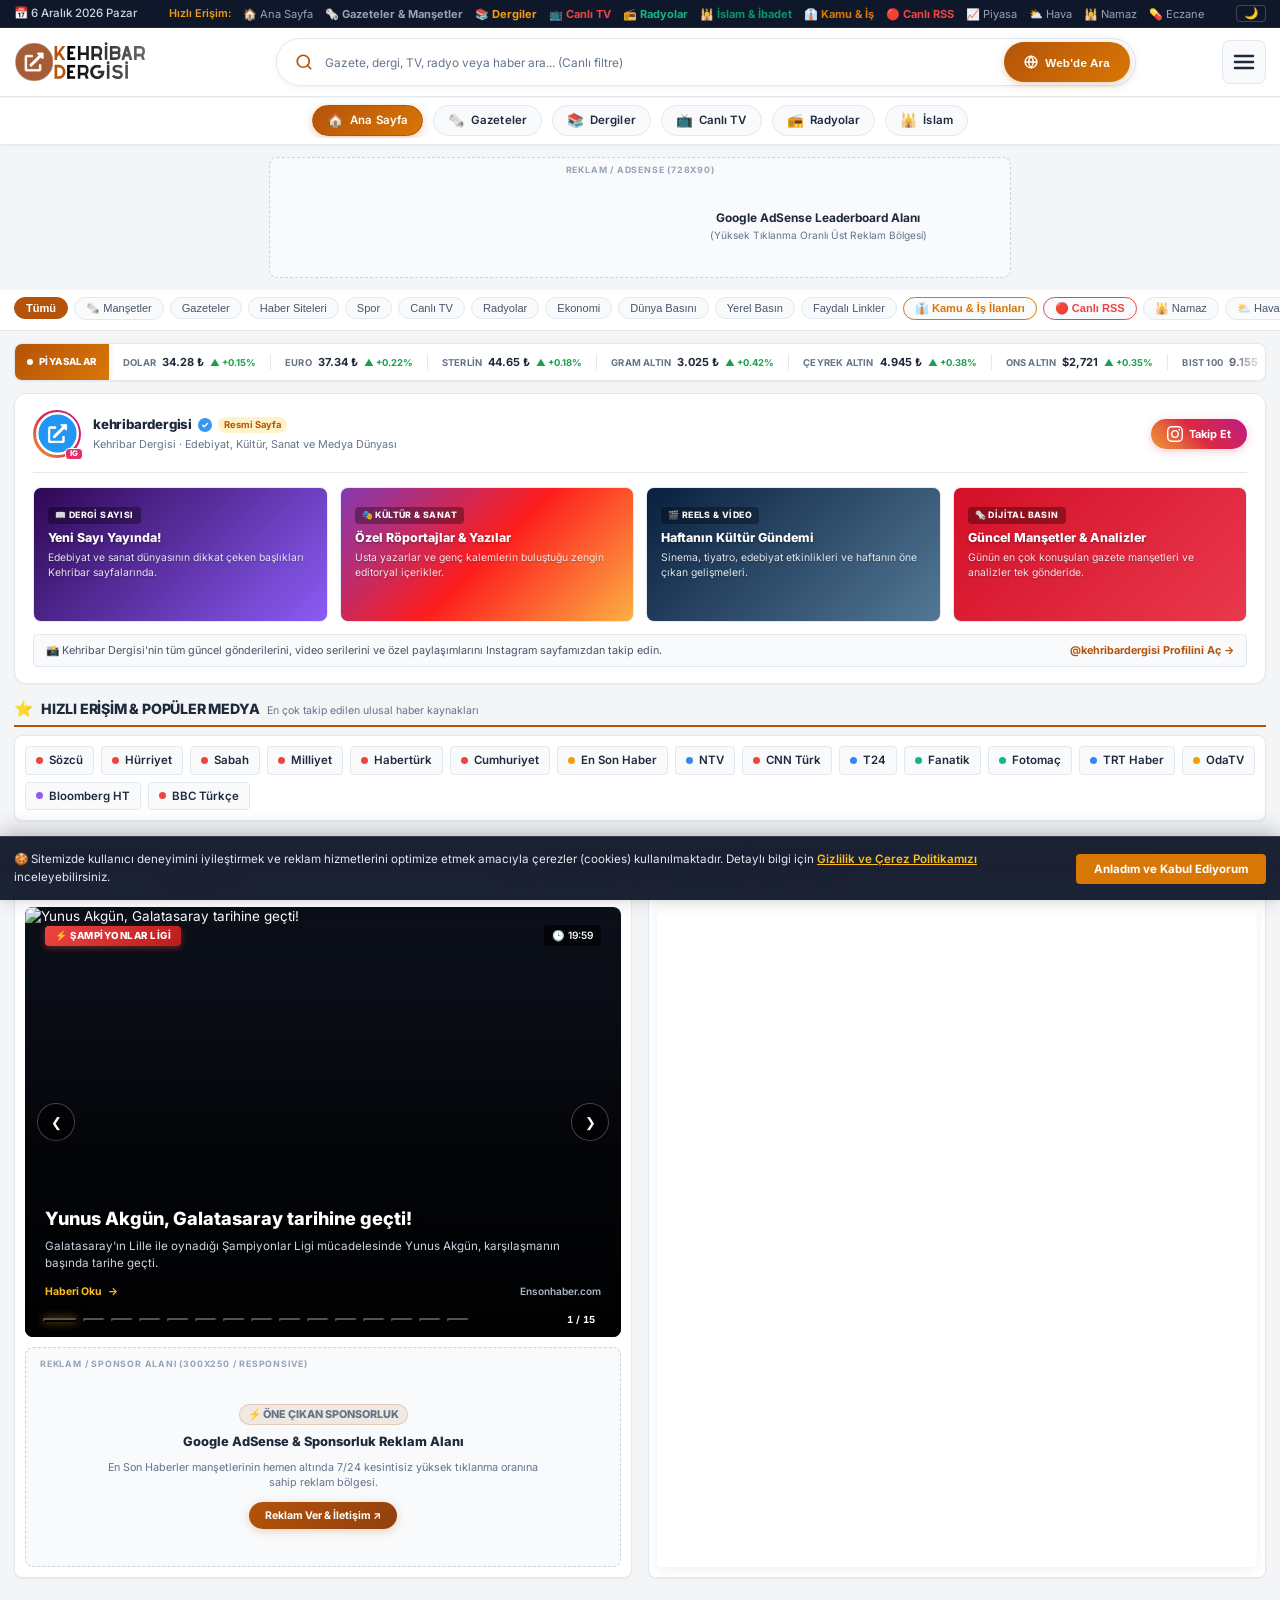
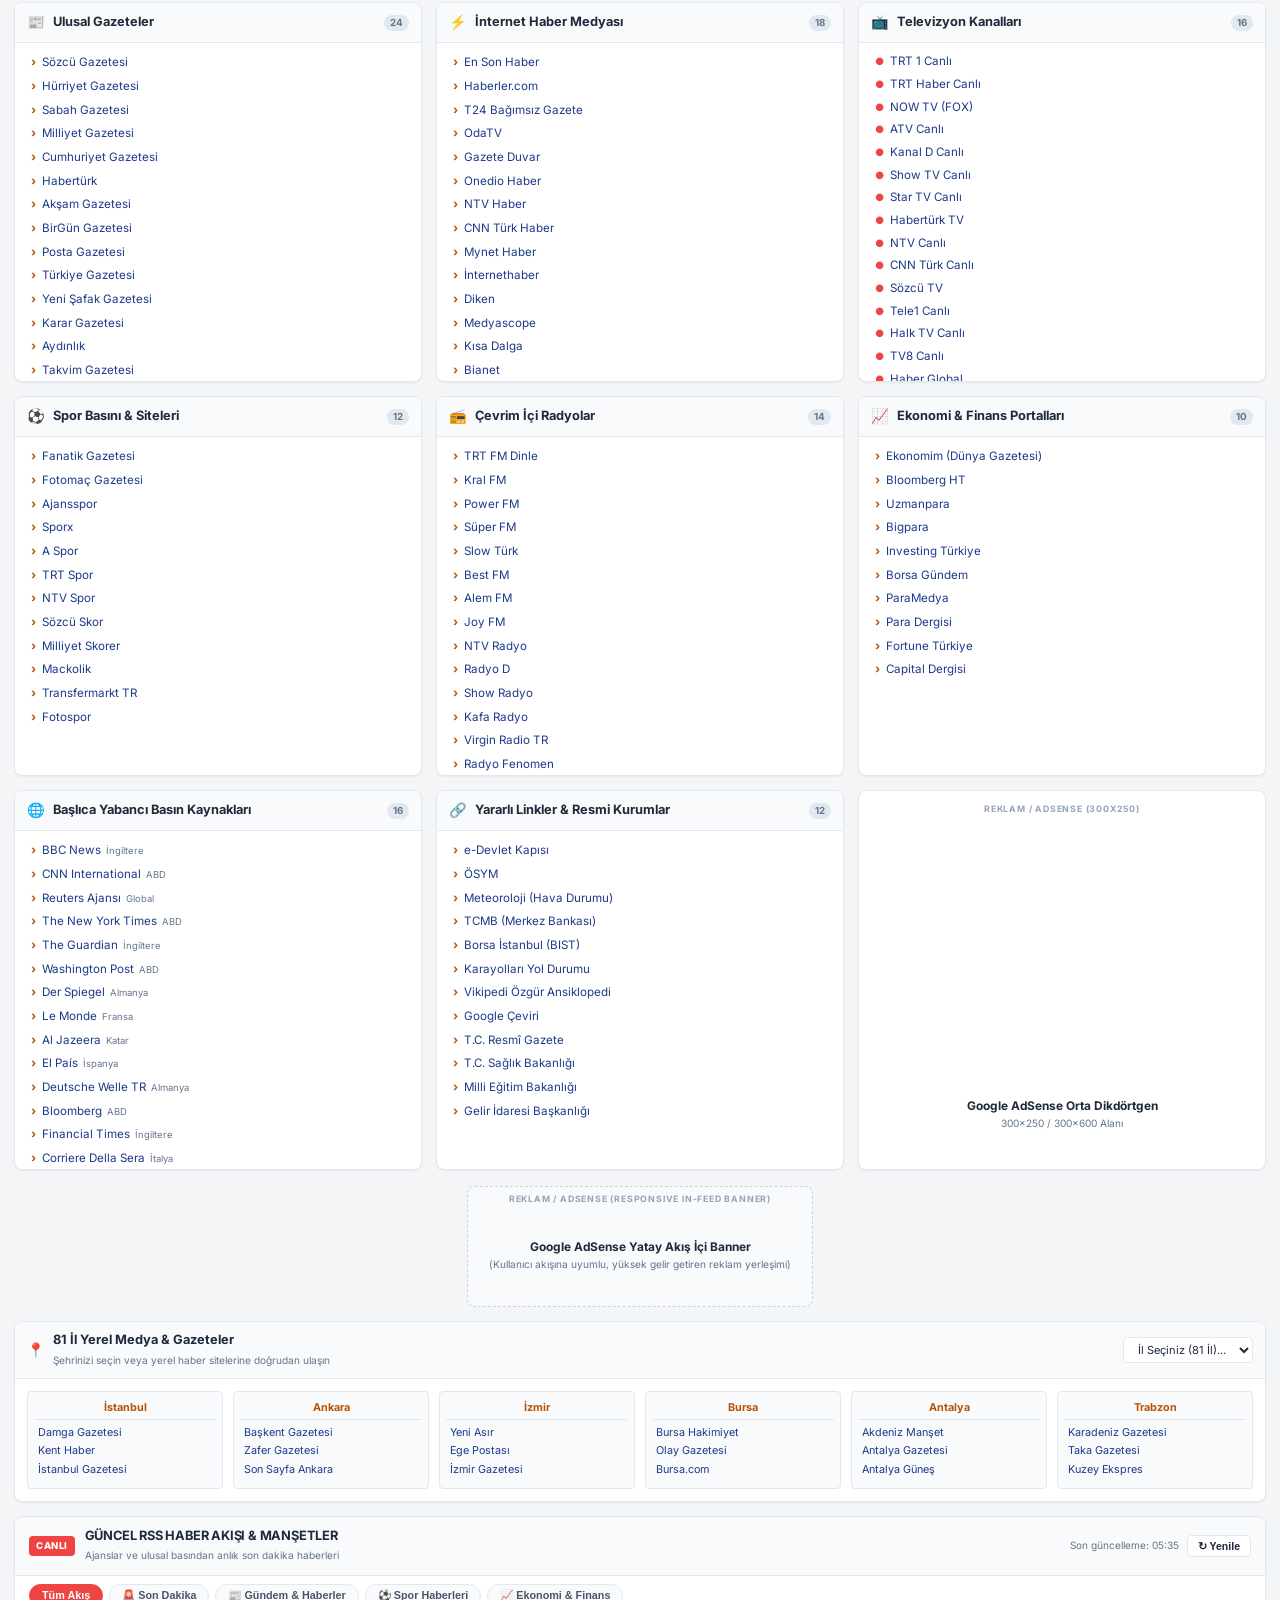
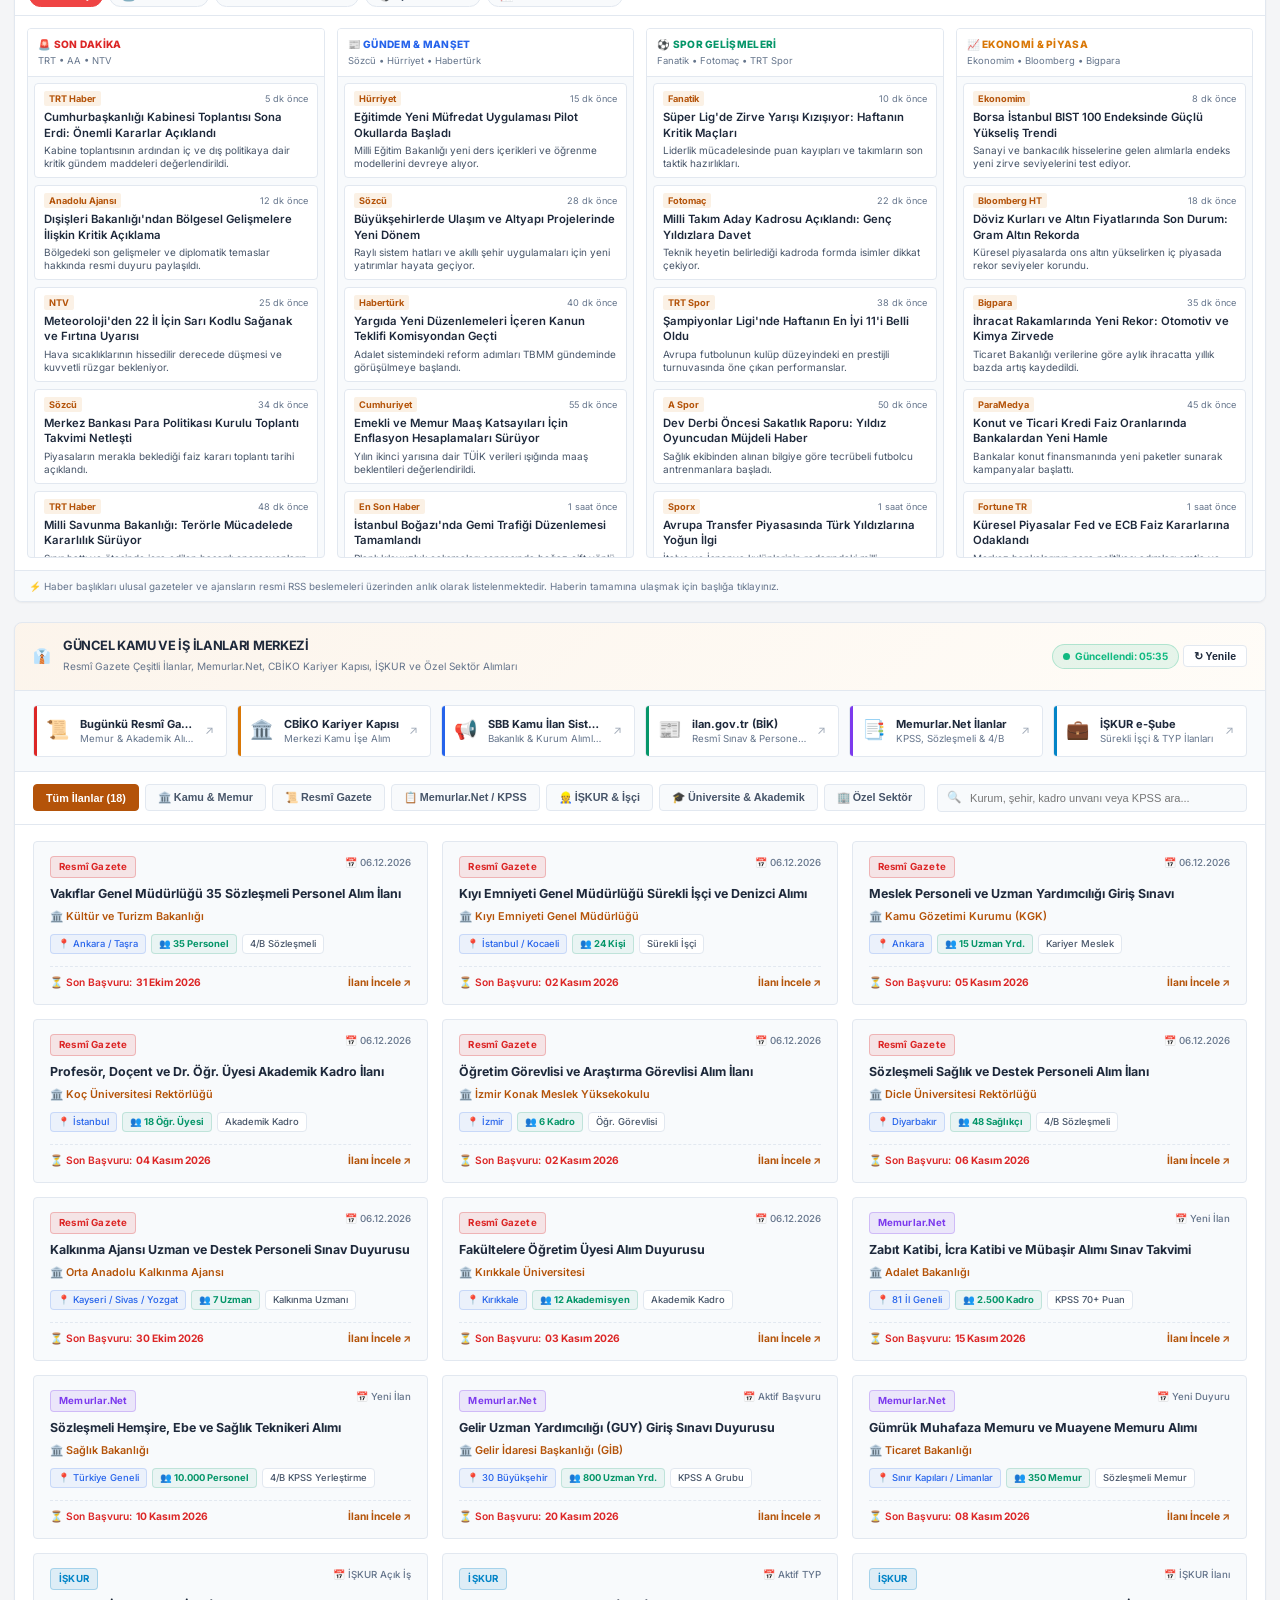
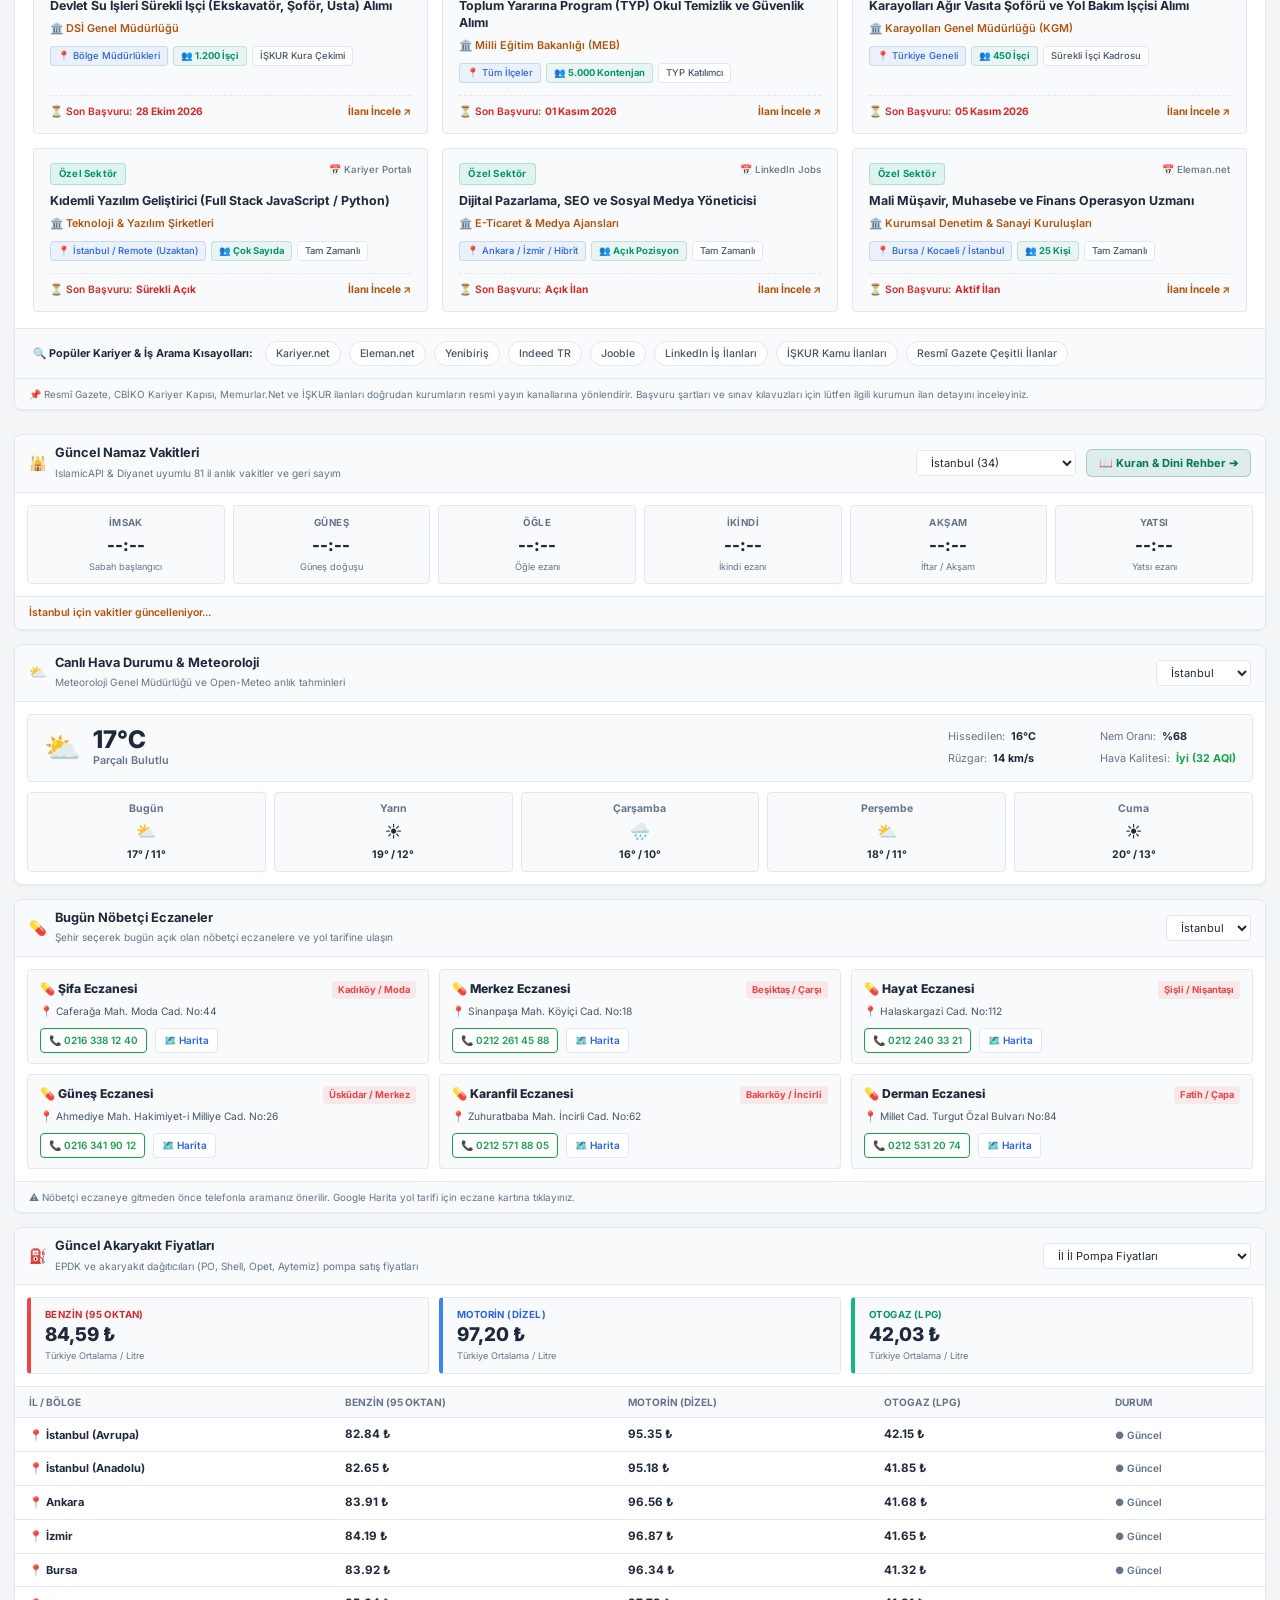
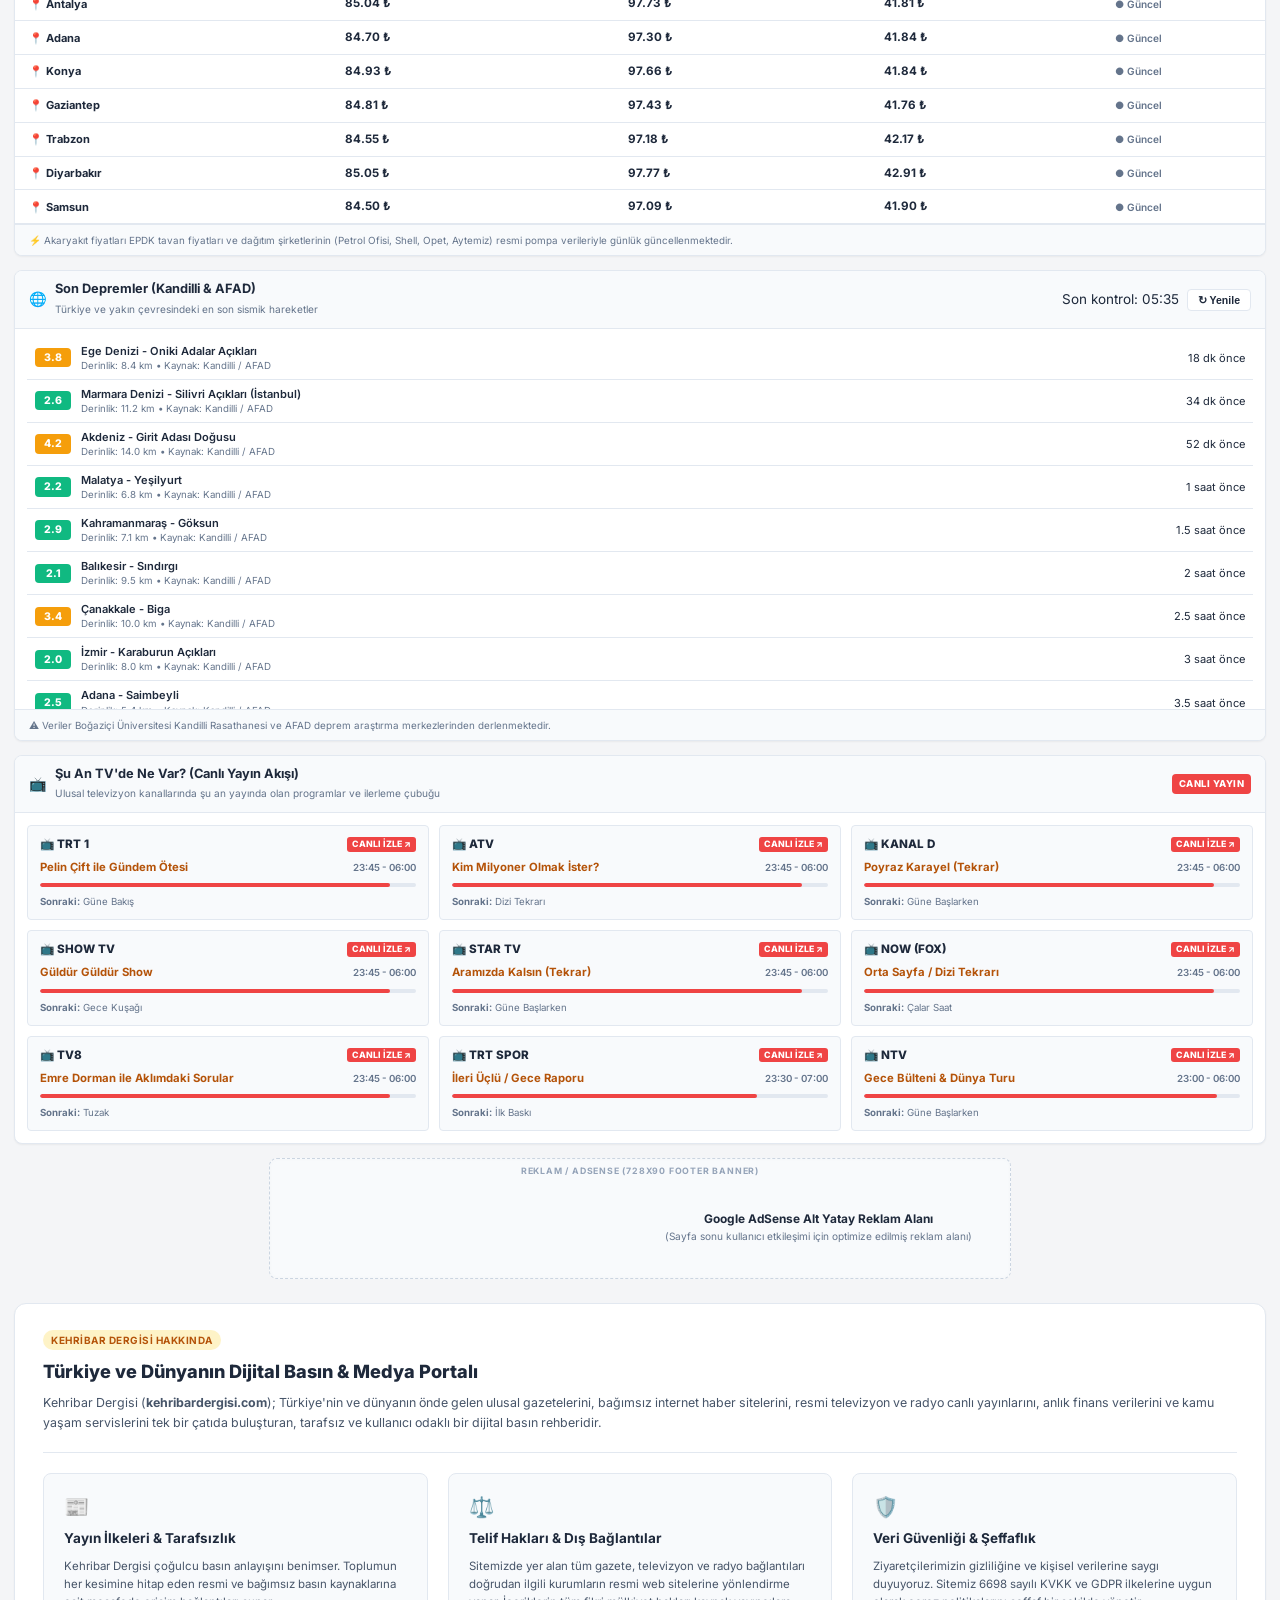
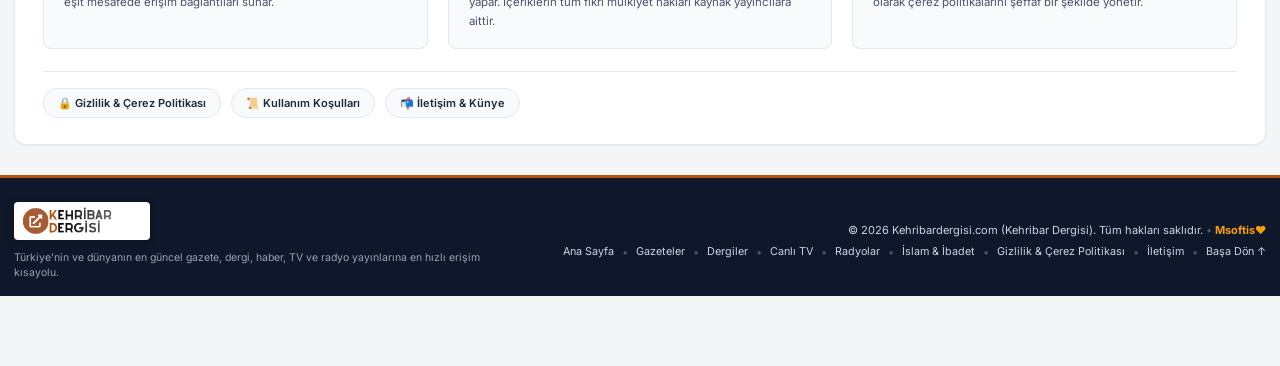
==== commit e09a591f: "chore: impact-site-verification meta etiketi eklendi" ====
--- a/index.html
+++ b/index.html
@@ -3,6 +3,7 @@
 <head>
     <meta charset="UTF-8">
     <meta name="viewport" content="width=device-width, initial-scale=1.0, maximum-scale=5.0">
+    <meta name='impact-site-verification' value='4d18eb03-d16a-4aab-beb1-2aa60d5212ea'>
     <title>Kehribar Dergisi | Gazeteler, Canlı TV, Online Radyo, İslam Portalı ve Son Dakika Haber Portalı</title>
     
     <!-- Temel SEO Meta Etiketleri -->
--- a/style.css
+++ b/style.css
@@ -5533,6 +5533,7 @@
     position: relative;
     border-bottom: 3px solid #d97706;
     box-shadow: 0 4px 20px rgba(4, 120, 87, 0.25);
+    overflow: hidden;
 }
 
 .islam-hero-inner {
@@ -5541,6 +5542,12 @@
     align-items: center;
     gap: 20px;
     flex-wrap: wrap;
+}
+
+.islam-hero-text {
+    flex: 1 1 320px;
+    min-width: 0;
+    max-width: 100%;
 }
 
 .islam-hero-text h1 {
@@ -5551,6 +5558,7 @@
     display: flex;
     align-items: center;
     gap: 10px;
+    flex-wrap: wrap;
 }
 
 .islam-hero-text p {
@@ -5590,10 +5598,10 @@
 /* HIZLI GEZİNME DÜĞMELERİ */
 .islam-nav-pills {
     display: flex;
+    flex-wrap: wrap;
     gap: 8px;
     margin-top: 16px;
-    overflow-x: auto;
-    padding-bottom: 4px;
+    max-width: 100%;
 }
 
 .islam-pill-link {
@@ -5610,6 +5618,7 @@
     font-weight: 600;
     white-space: nowrap;
     transition: all 0.2s ease;
+    box-sizing: border-box;
 }
 
 .islam-pill-link:hover {
@@ -5648,6 +5657,7 @@
     font-weight: 700;
     color: var(--text-primary);
     margin: 0;
+    flex-wrap: wrap;
 }
 
 .islam-title-badge {
@@ -5823,6 +5833,7 @@
     display: flex;
     align-items: center;
     gap: 6px;
+    flex-wrap: wrap;
 }
 
 .quran-toggle-btn {
@@ -5895,6 +5906,7 @@
     justify-content: center;
     gap: 8px;
     margin: 10px 0 16px;
+    flex-wrap: wrap;
 }
 
 .surah-badge {
@@ -6011,6 +6023,8 @@
     margin-bottom: 14px;
     padding-bottom: 8px;
     border-bottom: 1px solid var(--border-color);
+    flex-wrap: wrap;
+    gap: 8px;
 }
 
 .ayah-badge {
@@ -6025,6 +6039,7 @@
 .ayah-actions {
     display: flex;
     gap: 8px;
+    flex-wrap: wrap;
 }
 
 .ayah-action-btn {
@@ -6122,6 +6137,7 @@
     gap: 8px;
     font-size: 0.85rem;
     color: var(--text-muted);
+    flex-wrap: wrap;
 }
 
 .hadith-source-book {
@@ -6135,6 +6151,7 @@
 .hadith-actions {
     display: flex;
     gap: 8px;
+    flex-wrap: wrap;
 }
 
 .hadith-refresh-btn, .hadith-copy-btn {
@@ -6521,6 +6538,8 @@
     justify-content: space-between;
     align-items: center;
     margin-bottom: 14px;
+    flex-wrap: wrap;
+    gap: 8px;
 }
 
 .dua-title {
@@ -6617,6 +6636,8 @@
     align-items: center;
     padding: 16px 20px;
     border-bottom: 1px solid var(--border-color);
+    flex-wrap: wrap;
+    gap: 10px;
 }
 
 .esma-modal-body {
@@ -6667,6 +6688,157 @@
     -webkit-line-clamp: 2;
     -webkit-box-orient: vertical;
     overflow: hidden;
+}
+
+/* İSLAM SAYFASI MOBİL UYUMLULUK DÜZENLEMELERİ */
+@media (max-width: 768px) {
+    .islam-hero-banner {
+        padding: 20px 0 18px;
+        margin-bottom: 18px;
+    }
+
+    .islam-hero-inner {
+        flex-direction: column;
+        align-items: stretch;
+        gap: 14px;
+    }
+
+    .islam-hero-text {
+        flex: none;
+        width: 100%;
+        min-width: 0;
+        max-width: 100%;
+    }
+
+    .islam-hero-text h1 {
+        font-size: 1.4rem;
+    }
+
+    .islam-hero-text p {
+        font-size: 0.88rem;
+    }
+
+    .islam-nav-pills {
+        display: grid;
+        grid-template-columns: repeat(2, minmax(0, 1fr));
+        gap: 8px;
+        width: 100%;
+    }
+
+    .islam-pill-link {
+        justify-content: center;
+        text-align: center;
+        width: 100%;
+        min-width: 0;
+        padding: 8px 10px;
+        font-size: 0.8rem;
+        overflow: hidden;
+        text-overflow: ellipsis;
+    }
+
+    .islam-hero-dates {
+        width: 100%;
+        align-items: flex-start;
+        box-sizing: border-box;
+    }
+
+    .islam-section-card {
+        padding: 16px 14px;
+        margin-bottom: 18px;
+    }
+
+    .islam-section-header {
+        margin-bottom: 14px;
+        padding-bottom: 12px;
+    }
+
+    .islam-section-title {
+        font-size: 1.1rem;
+    }
+
+    .namaz-controls {
+        width: 100%;
+        gap: 10px;
+    }
+
+    .namaz-city-select {
+        flex: 1 1 auto;
+        min-width: 0;
+    }
+
+    .namaz-next-badge {
+        width: 100%;
+        justify-content: space-between;
+        box-sizing: border-box;
+    }
+
+    .quran-toolbar {
+        flex-direction: column;
+        align-items: stretch;
+        padding: 12px;
+    }
+
+    .quran-selectors {
+        width: 100%;
+        flex-direction: column;
+        align-items: stretch;
+    }
+
+    .quran-surah-select,
+    .quran-ayah-select {
+        width: 100%;
+        max-width: 100%;
+        min-width: 0;
+        box-sizing: border-box;
+    }
+
+    .quran-view-toggles {
+        width: 100%;
+    }
+
+    .quran-toggle-btn {
+        flex: 1 1 auto;
+        text-align: center;
+        padding: 6px 8px;
+        font-size: 0.76rem;
+    }
+
+    .font-size-controls {
+        align-self: flex-end;
+    }
+
+    .hadith-actions,
+    .esma-actions-row {
+        width: 100%;
+    }
+
+    .hadith-refresh-btn,
+    .hadith-copy-btn,
+    .esma-actions-row .esma-btn {
+        flex: 1 1 auto;
+        justify-content: center;
+    }
+
+    .ayah-card {
+        padding: 14px;
+    }
+
+    .hadith-wrapper,
+    .dua-card,
+    .zakat-result-box {
+        padding: 16px;
+    }
+
+    .quran-scroll-hint {
+        flex-wrap: wrap;
+        gap: 6px;
+    }
+}
+
+@media (max-width: 380px) {
+    .islam-nav-pills {
+        grid-template-columns: 1fr;
+    }
 }
 
 /* Sadece Sayfalar Menüsü: Etiketleri, rozetleri, ayırıcıları ve alt bağlantıları gizle */
